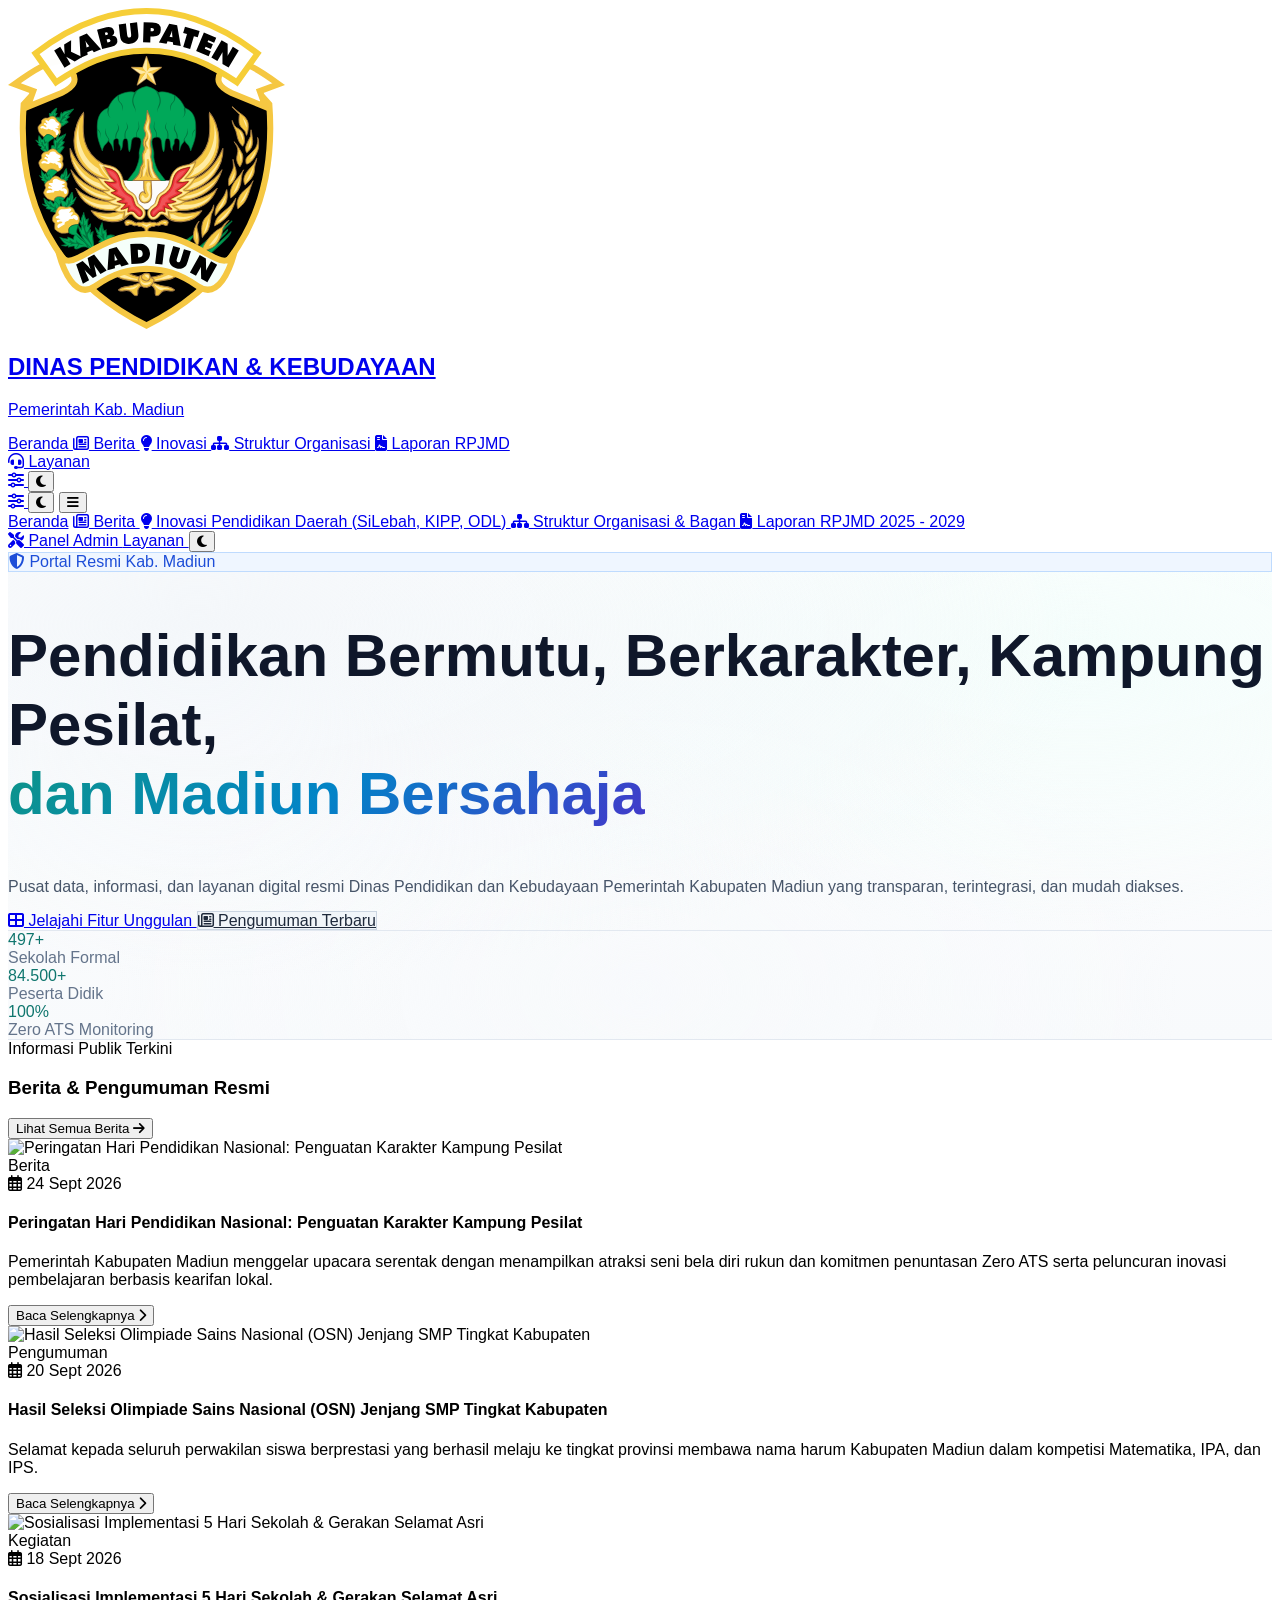
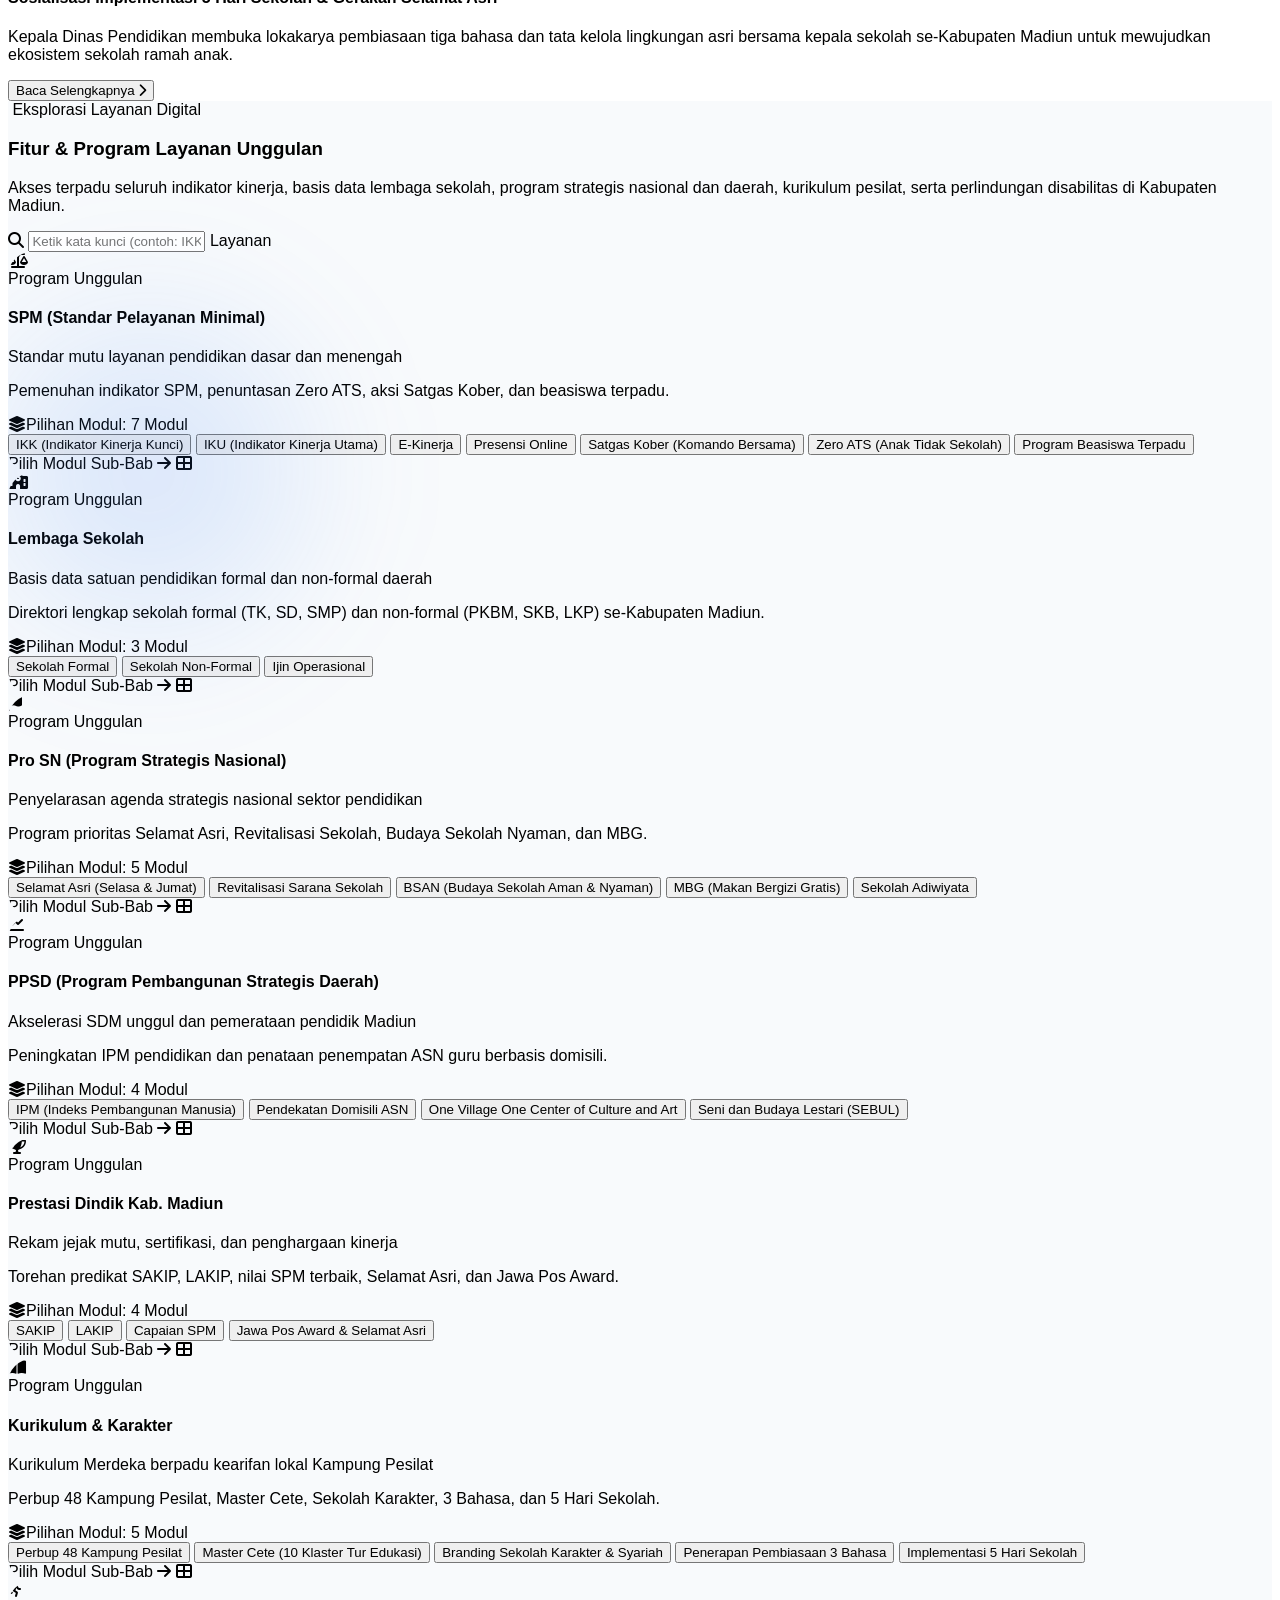
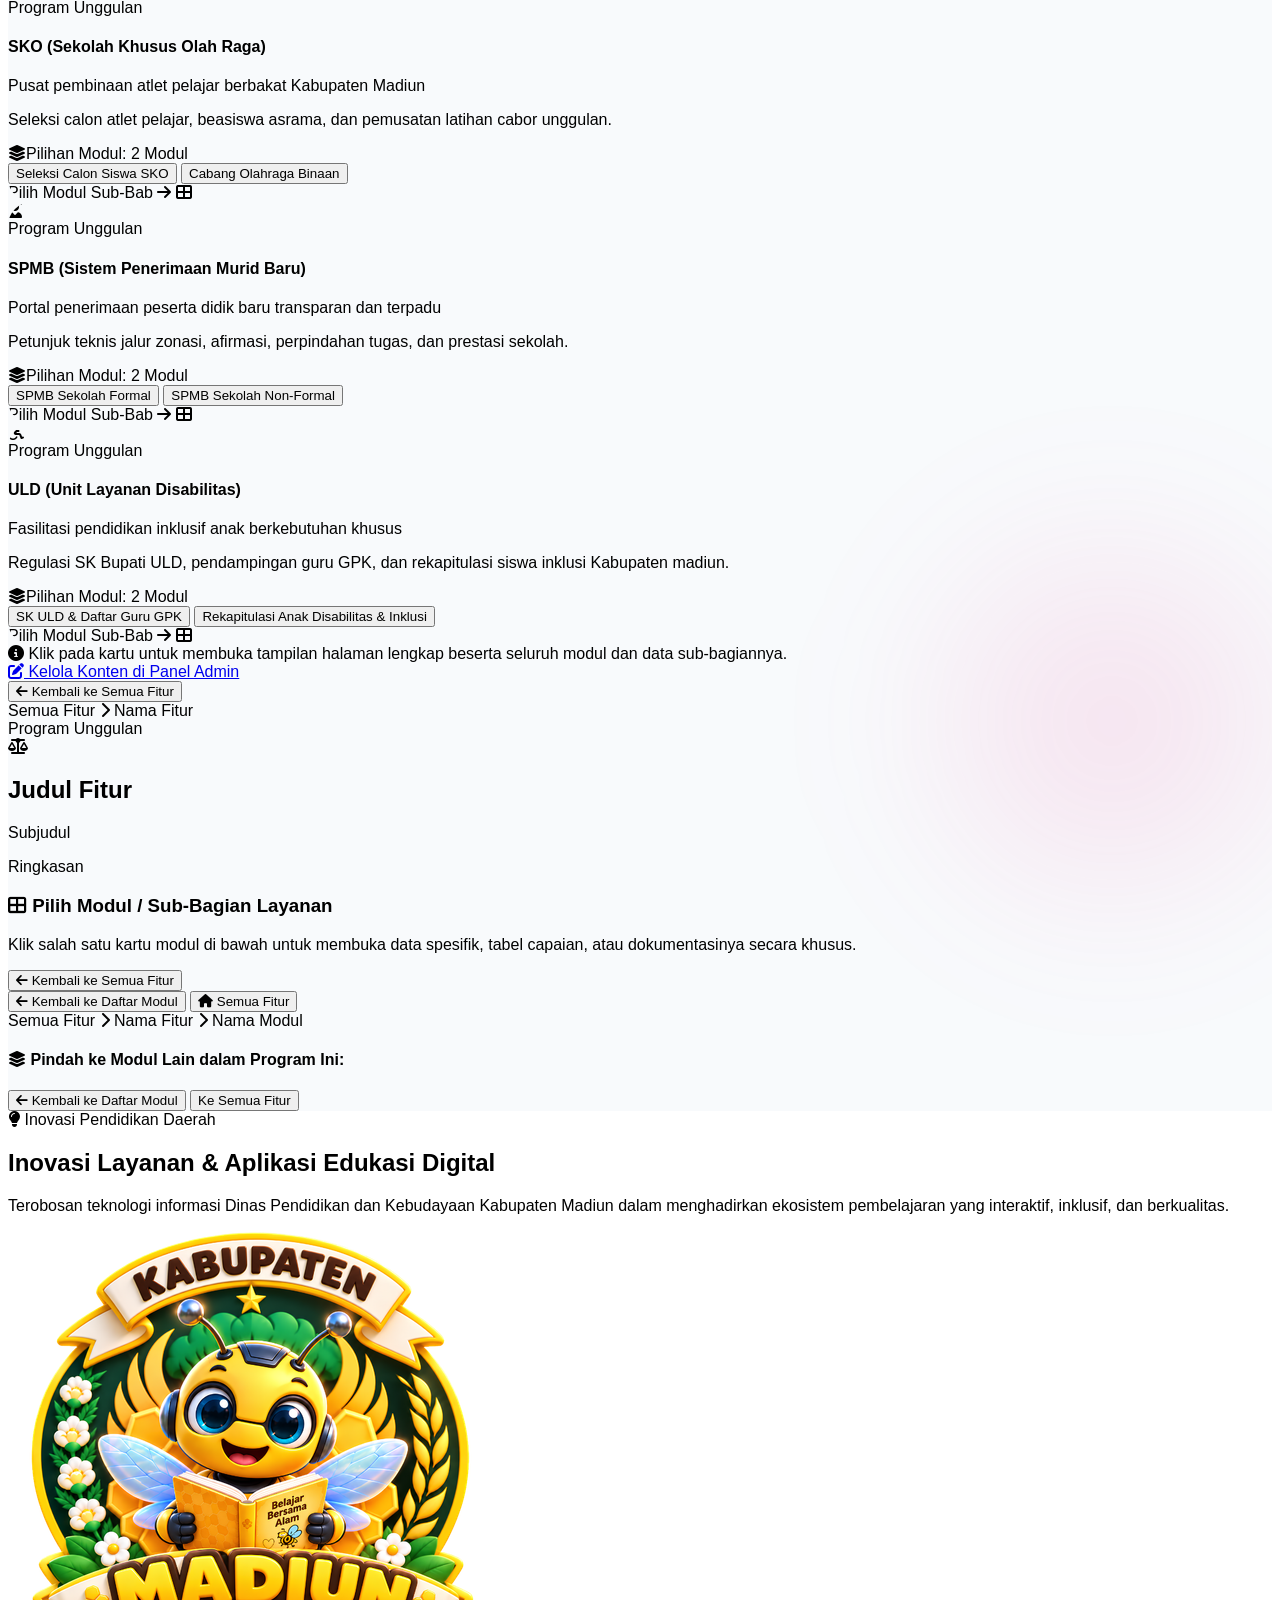
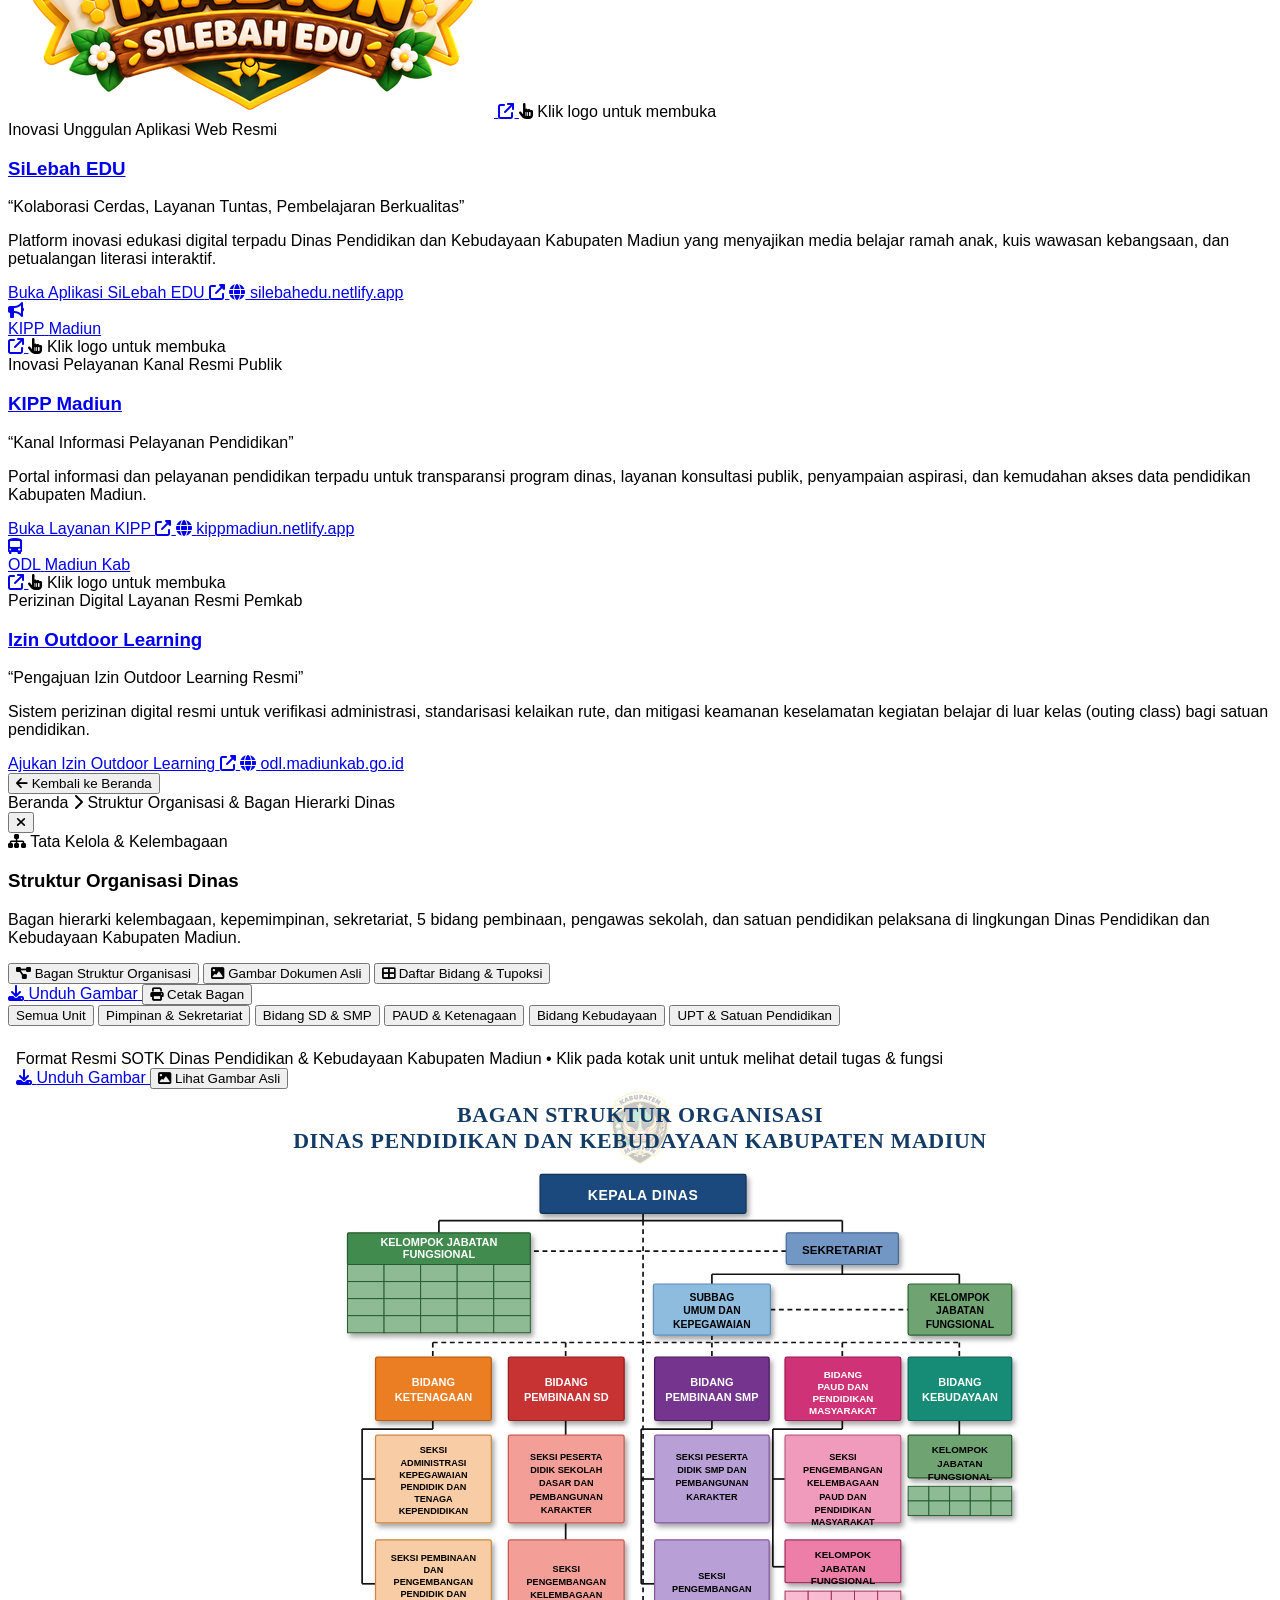
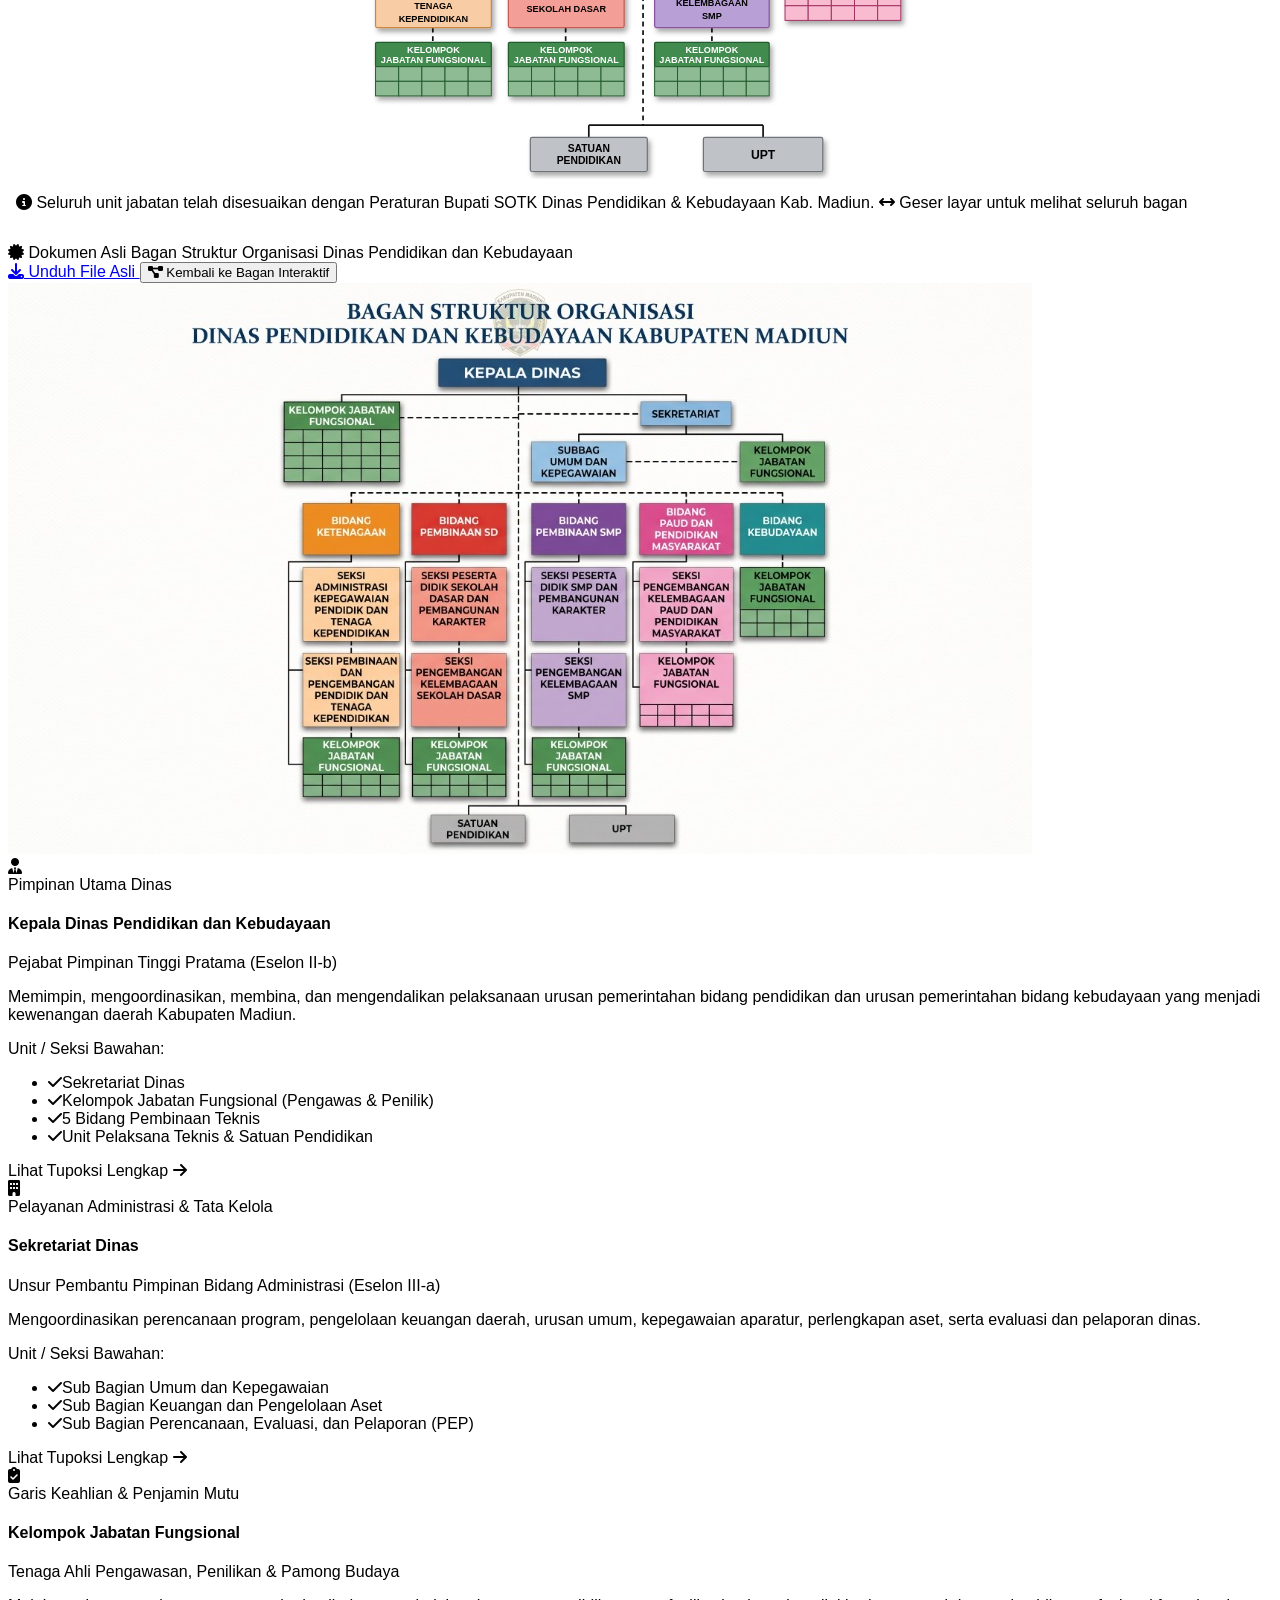
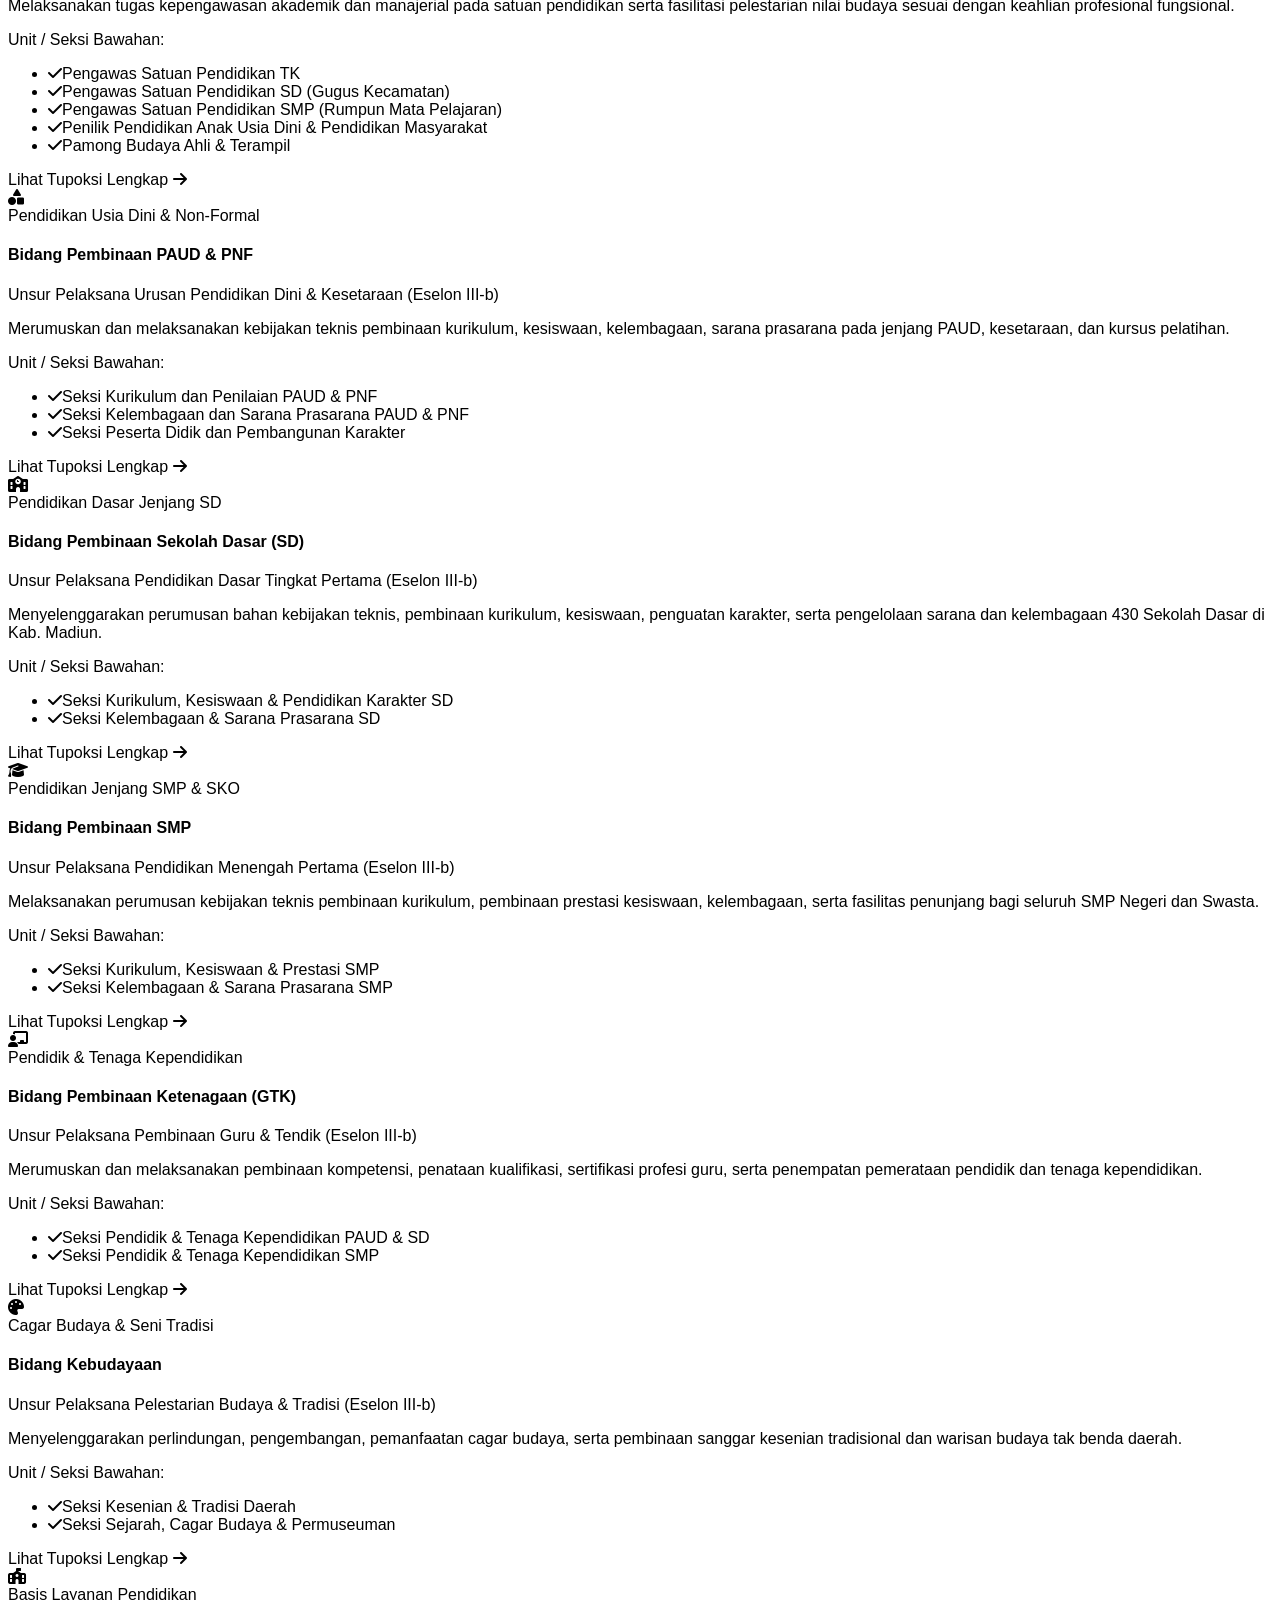
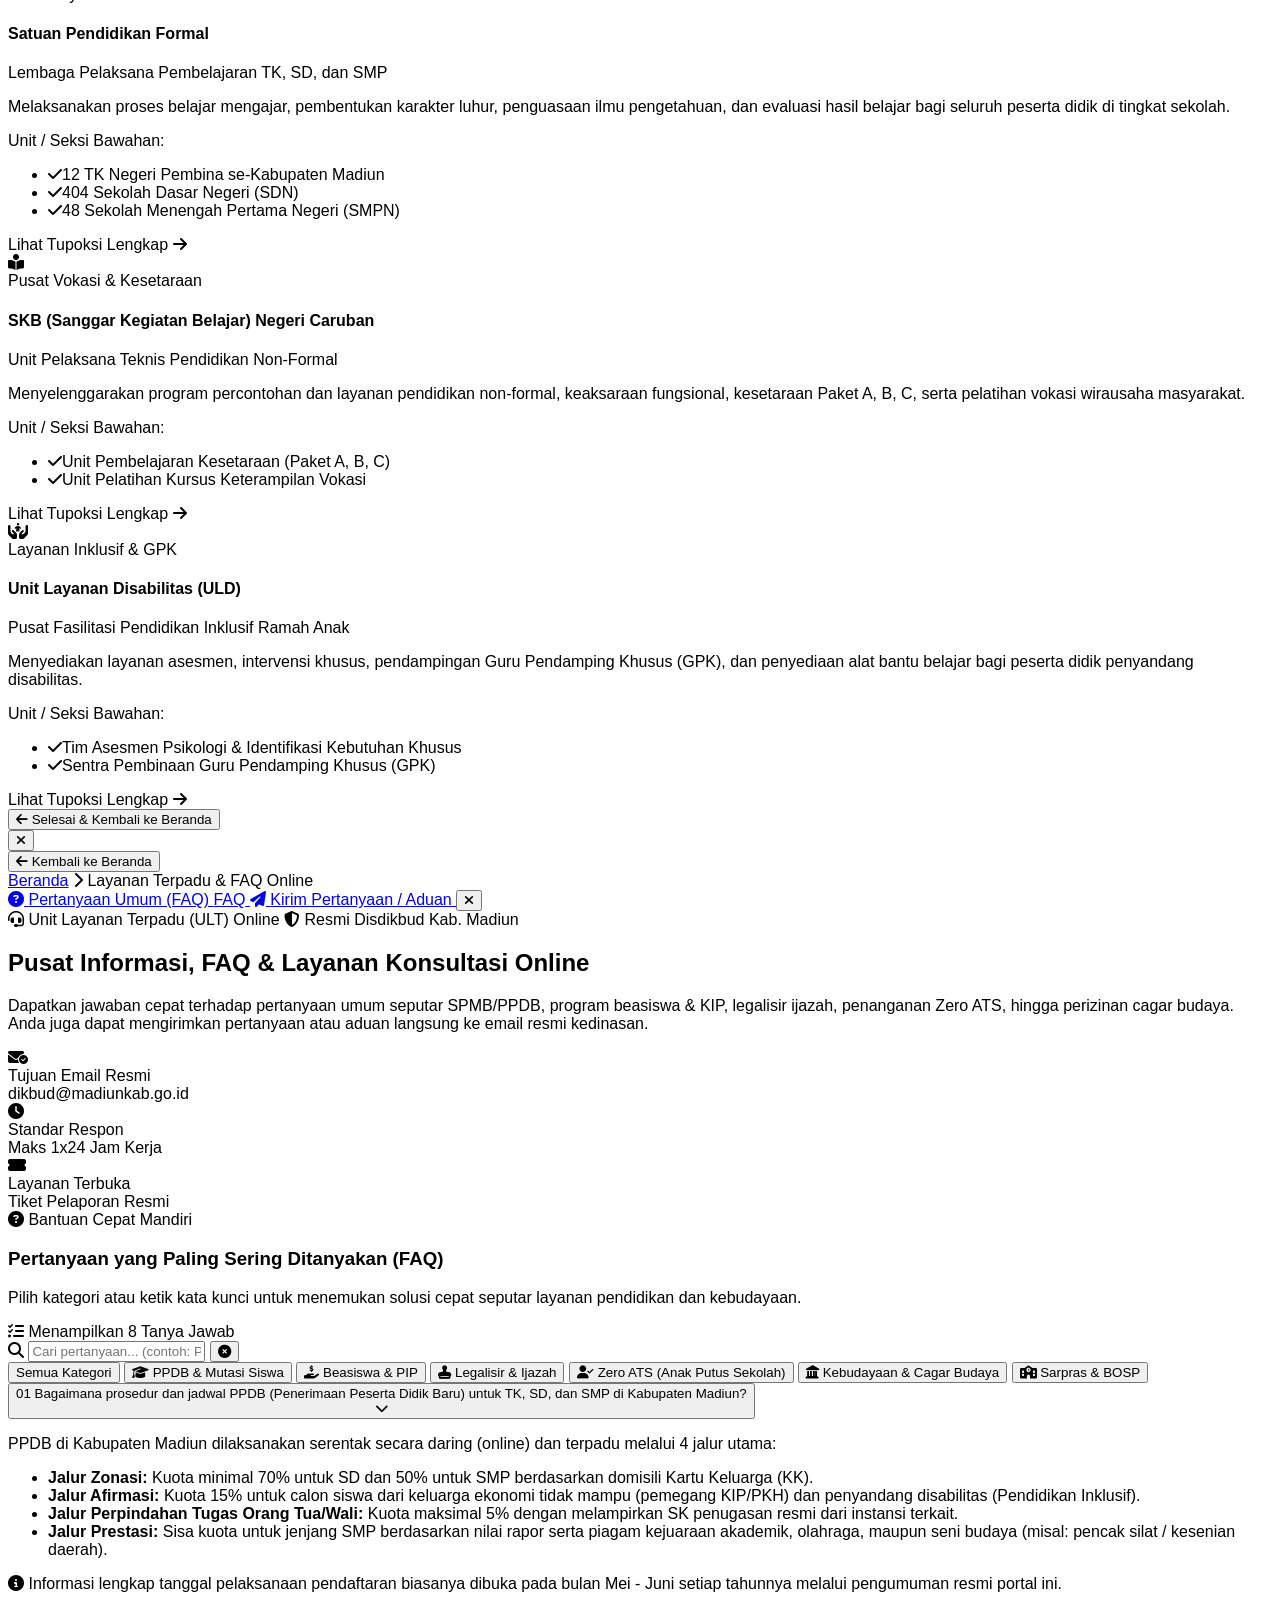
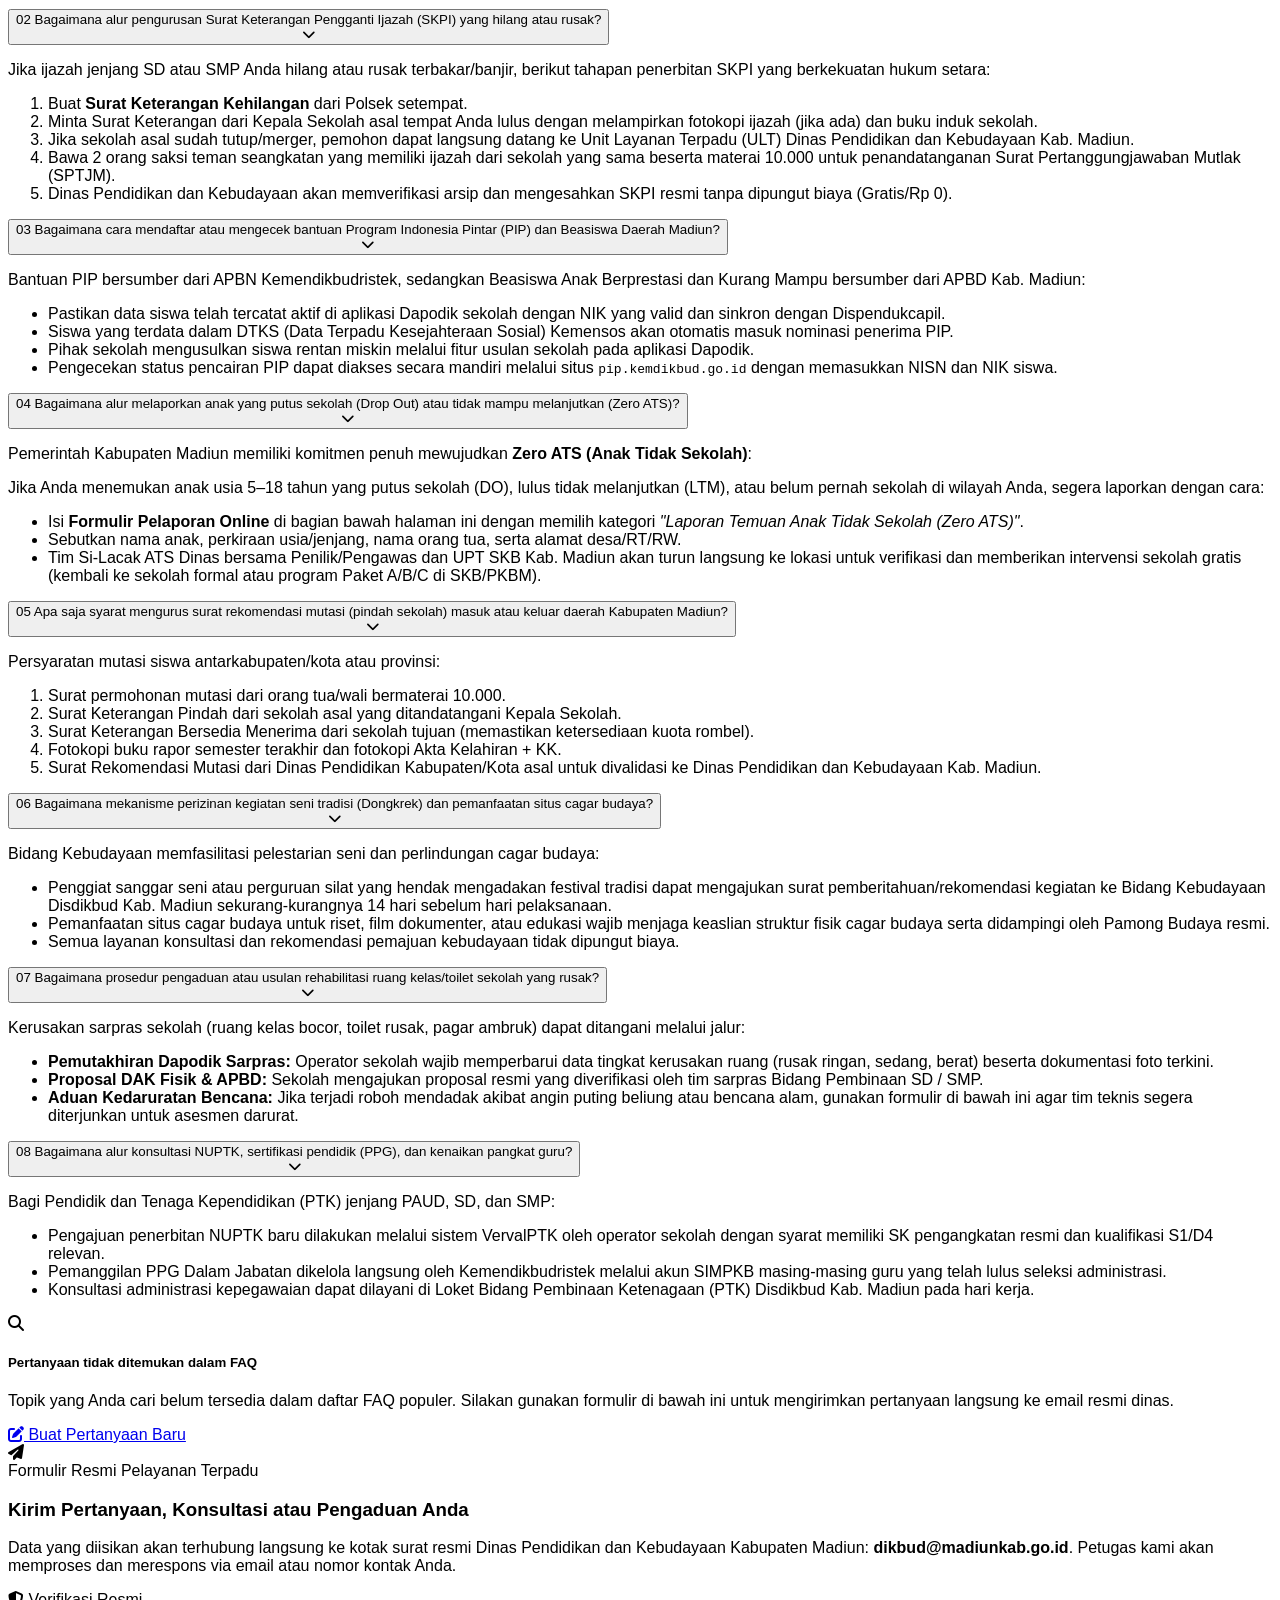
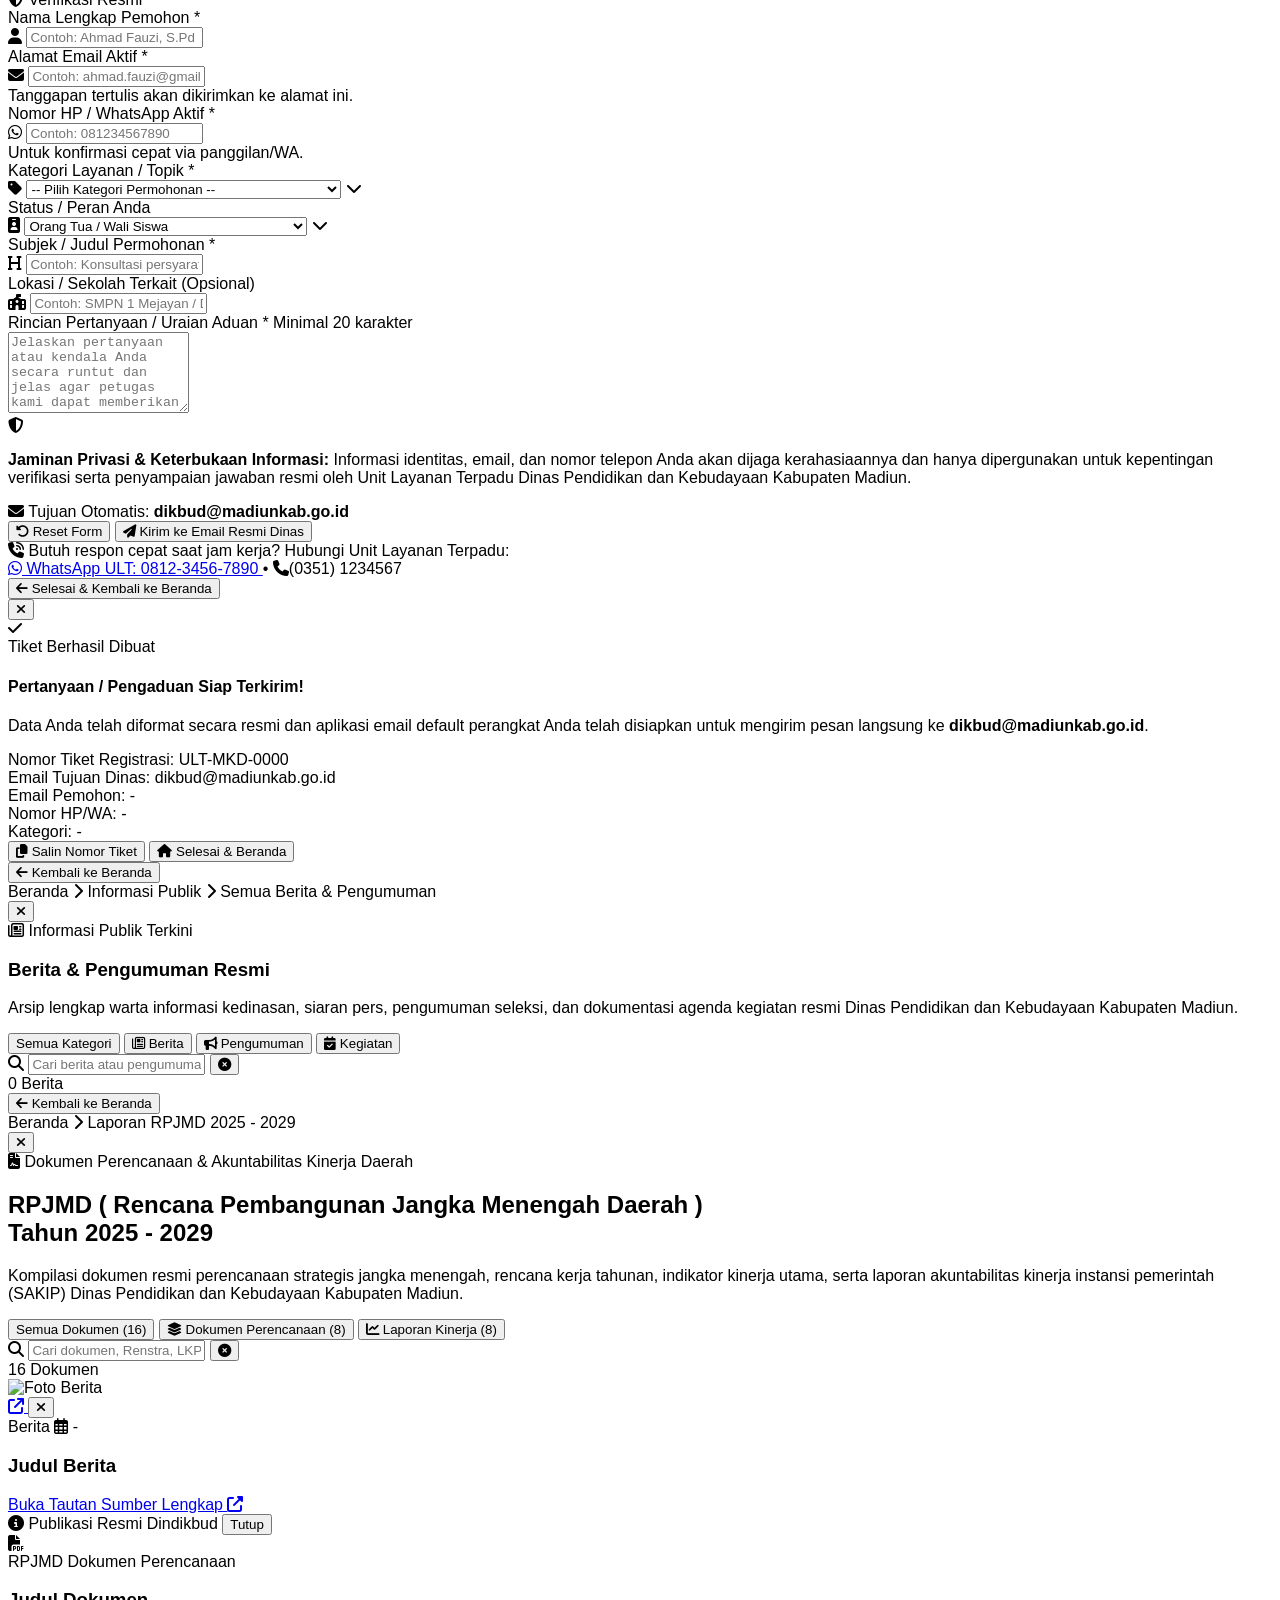
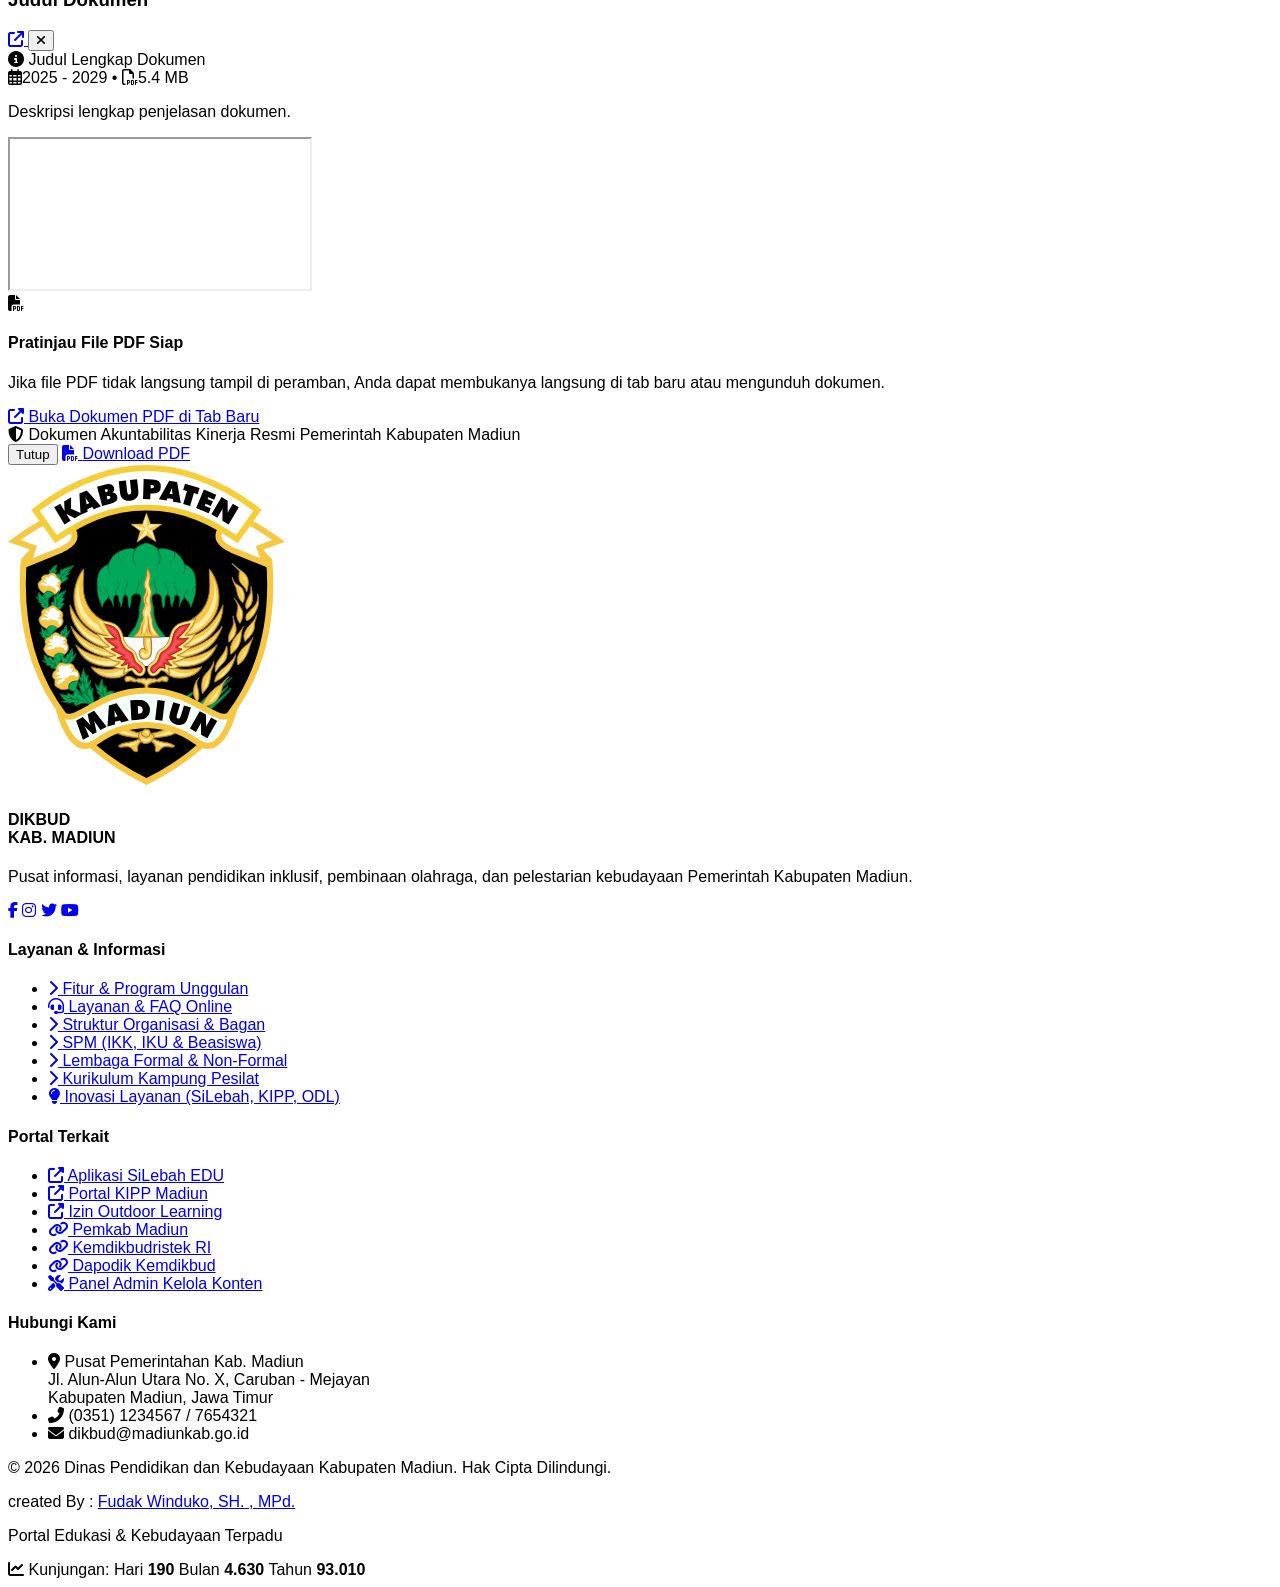
==== index.html @ a152d98e "first commit" ====
<!DOCTYPE html>
<html lang="id">
<head>
    <meta charset="UTF-8">
    <meta name="viewport" content="width=device-width, initial-scale=1.0, maximum-scale=5.0, viewport-fit=cover">
        <!-- Security Headers & Content Security Policy (Fase 3 Medium) -->
    <meta http-equiv="X-Content-Type-Options" content="nosniff">
    <meta name="referrer" content="strict-origin-when-cross-origin">
    <meta http-equiv="Permissions-Policy" content="camera=(), microphone=(), geolocation=(self)">
    <meta http-equiv="Content-Security-Policy" content="default-src 'self'; script-src 'self' 'unsafe-inline' https://cdn.tailwindcss.com; style-src 'self' 'unsafe-inline' https://fonts.googleapis.com https://cdnjs.cloudflare.com; font-src 'self' https://fonts.gstatic.com https://cdnjs.cloudflare.com data:; img-src 'self' data: blob: https: https://*.tile.openstreetmap.org; connect-src 'self' https://script.google.com https://script.googleusercontent.com https://dapo.kemendikdasmen.go.id; frame-src 'self' https://anyflip.com https://www.google.com https://maps.google.com; object-src 'none'; base-uri 'self'; form-action 'self';">
    <title>Dinas Pendidikan dan Kebudayaan Kab. Madiun</title>
    <!-- Tailwind CSS CDN -->
    <script src="https://cdn.tailwindcss.com"></script>
    <script>
        tailwind.config = {
            darkMode: 'class'
        };
        // Deteksi dan terapkan tema instan tanpa flicker
        (function() {
            try {
                const saved = localStorage.getItem('portalTheme');
                if (saved === 'dark') {
                    document.documentElement.classList.add('dark');
                } else {
                    document.documentElement.classList.remove('dark');
                }
            } catch(e) {}
        })();
    </script>
    <!-- Google Fonts: Plus Jakarta Sans & Inter -->
    <link href="https://fonts.googleapis.com/css2?family=Plus+Jakarta+Sans:wght@300;400;500;600;700;800&family=Inter:wght@300;400;500;600;700&display=swap" rel="stylesheet">
    <!-- FontAwesome 6 for Icons -->
    <link rel="stylesheet" href="https://cdnjs.cloudflare.com/ajax/libs/font-awesome/6.4.0/css/all.min.css">
    <!-- Custom CSS (Tema Warna-Warni, Efek Hover Silau & Animasi Background) -->
    <link rel="stylesheet" href="style.css?v=2026.10.03.v2">
</head>
<body class="bg-slate-50 text-slate-800 antialiased selection:bg-teal-500 selection:text-white">

    <!-- Header / Navbar -->
    <nav class="bg-blue-950/95 text-white shadow-lg fixed w-full z-50 top-0 transition-all duration-300 backdrop-blur-md border-b border-blue-800/40" id="navbar">
        <div class="max-w-7xl mx-auto px-3 sm:px-5 lg:px-6">
            <div class="flex justify-between items-center h-16 lg:h-18">
                <!-- Logo & Brand Name (Fluid di Layar HP Kecil s.d Laptop) -->
                <a href="#" onclick="window.closeOrgSection();" class="flex items-center space-x-2 sm:space-x-3 shrink-0 group">
                    <div class="h-9 w-9 min-[380px]:h-10 min-[380px]:w-10 sm:h-11 sm:w-11 rounded-xl bg-white/10 p-1 backdrop-blur-xs border border-white/20 shadow-md flex items-center justify-center group-hover:scale-105 transition duration-300 shrink-0">
                        <img src="logo-kabupaten-madiun.svg" alt="Logo Kabupaten Madiun" class="w-full h-full object-contain filter drop-shadow-sm">
                    </div>
                    <div class="leading-tight">
                        <h1 class="text-[11px] min-[380px]:text-xs sm:text-sm lg:text-[14px] font-black tracking-tight text-white group-hover:text-teal-300 transition">
                            DINAS PENDIDIKAN & KEBUDAYAAN
                        </h1>
                        <p class="text-[9px] min-[380px]:text-[10px] sm:text-[11px] text-blue-200/90 font-medium tracking-wider uppercase mt-0.5 sm:mt-1">
                            Pemerintah Kab. Madiun
                        </p>
                    </div>
                </a>

                <!-- Desktop Menu (Dibuat Rapi, Kompak & Elegan) -->
                <div class="hidden lg:flex items-center gap-1 xl:gap-2 text-[12px] xl:text-[13px] font-semibold text-slate-200">
                    <a href="#" onclick="window.closeOrgSection('beranda');" class="px-2.5 py-1.5 rounded-lg hover:bg-white/10 hover:text-white transition whitespace-nowrap">
                        Beranda
                    </a>
                    <a href="#berita" onclick="window.closeOrgSection('berita');" class="px-2.5 py-1.5 rounded-lg hover:bg-white/10 hover:text-white transition flex items-center gap-1.5 whitespace-nowrap">
                        <i class="far fa-newspaper text-teal-400 text-[11px]"></i> Berita
                    </a>
                    <a href="#inovasi" onclick="window.closeOrgSection('inovasi');" class="px-2.5 py-1.5 rounded-lg hover:bg-white/10 hover:text-white transition flex items-center gap-1.5 whitespace-nowrap">
                        <i class="fas fa-lightbulb text-amber-400 text-[11px]"></i> Inovasi
                    </a>
                    <a href="#struktur-organisasi" onclick="window.openOrgSection(event)" class="px-2.5 py-1.5 rounded-lg bg-teal-500/10 hover:bg-teal-500/20 text-teal-300 hover:text-teal-200 transition flex items-center gap-1.5 whitespace-nowrap border border-teal-500/30">
                        <i class="fas fa-sitemap text-teal-400 text-[11px]"></i> Struktur Organisasi
                    </a>
                    <a href="#rpjmd" onclick="window.openRpjmdSection(event)" class="px-2.5 py-1.5 rounded-lg bg-cyan-500/10 hover:bg-cyan-500/20 text-cyan-300 hover:text-cyan-200 transition flex items-center gap-1.5 whitespace-nowrap border border-cyan-500/30">
                        <i class="fas fa-file-contract text-cyan-400 text-[11px]"></i> Laporan RPJMD
                    </a>

                    <div class="h-4 w-px bg-blue-800/80 mx-1"></div>

                    <a href="#layanan-terpadu" onclick="window.openLayananTerpadu(event);" class="px-3.5 py-1.5 rounded-xl bg-gradient-to-r from-teal-600 to-teal-500 hover:from-teal-500 hover:to-teal-400 text-white text-[11px] xl:text-xs font-bold transition shadow-sm shadow-teal-950/30 flex items-center gap-1.5 whitespace-nowrap cursor-pointer">
                        <i class="fas fa-headset text-[10px]"></i> Layanan
                    </a>

                    <!-- Tombol Utilitas Icon Ringkas: Panel Admin & Ganti Mode Tampilan Berdampingan -->
                    <div class="flex items-center gap-1.5 shrink-0">
                        <a href="admin.html" 
                            class="w-8 h-8 xl:w-9 xl:h-9 rounded-xl bg-slate-800/90 hover:bg-slate-700 text-teal-300 hover:text-white transition border border-slate-700/80 flex items-center justify-center shadow-sm group shrink-0" 
                            title="Akses Panel Admin" aria-label="Akses Panel Admin">
                            <span class="text-xs sm:text-sm transform group-hover:rotate-45 group-hover:scale-110 transition duration-200">
                                <i class="fas fa-sliders-h"></i>
                            </span>
                        </a>

                        <button type="button" id="btn-theme-toggle" onclick="window.togglePortalTheme()" 
                            class="w-8 h-8 xl:w-9 xl:h-9 rounded-xl bg-slate-800/90 hover:bg-slate-700 text-amber-300 hover:text-white transition border border-slate-700/80 flex items-center justify-center shadow-sm cursor-pointer group shrink-0" 
                            title="Ganti Mode Terang / Gelap" aria-label="Ganti Mode Terang atau Gelap">
                            <span id="theme-toggle-icon" class="text-xs sm:text-sm transform group-hover:scale-110 transition duration-200">
                                <i class="fas fa-moon"></i>
                            </span>
                        </button>
                    </div>
                </div>

                <!-- Mobile Menu Button (Responsif di Layar HP Kecil / Oppo F9) -->
                <div class="lg:hidden flex items-center space-x-1.5 shrink-0">
                    <a href="admin.html" class="p-2 text-teal-300 hover:text-white rounded-lg bg-slate-800/80 border border-slate-700 flex items-center justify-center cursor-pointer shrink-0" title="Akses Panel Admin" aria-label="Akses Panel Admin">
                        <i class="fas fa-sliders-h text-xs"></i>
                    </a>
                    <button type="button" onclick="window.togglePortalTheme()" class="p-2 text-amber-300 hover:text-white rounded-lg bg-slate-800/80 border border-slate-700 flex items-center justify-center cursor-pointer shrink-0" title="Ganti Mode Terang/Gelap" aria-label="Ganti Mode">
                        <i id="theme-toggle-icon-mobile" class="fas fa-moon text-xs"></i>
                    </button>
                    <button id="mobile-menu-btn" class="text-white hover:text-teal-300 focus:outline-hidden p-2 rounded-lg hover:bg-white/10 shrink-0" aria-label="Buka Menu">
                        <i class="fas fa-bars text-xl"></i>
                    </button>
                </div>
            </div>
        </div>

        <!-- Mobile Menu (Hidden by default, Scrollable on Small Screens) -->
        <div id="mobile-menu" class="hidden lg:hidden bg-blue-950/98 backdrop-blur-md pb-5 px-4 space-y-1.5 border-t border-blue-800/50 max-h-[calc(100vh-4.5rem)] overflow-y-auto">
            <a href="#" onclick="window.closeOrgSection('beranda'); toggleMobileMenu();" class="block hover:bg-blue-800/60 px-3 py-2 rounded-xl font-medium text-xs text-white">Beranda</a>
            <a href="#berita" onclick="window.closeOrgSection('berita'); toggleMobileMenu();" class="block hover:bg-blue-800/60 px-3 py-2 rounded-xl font-medium text-xs text-teal-300 flex items-center gap-2">
                <i class="far fa-newspaper text-teal-400 text-xs"></i> Berita
            </a>
            <a href="#inovasi" onclick="window.closeOrgSection('inovasi'); toggleMobileMenu();" class="block hover:bg-blue-800/60 px-3 py-2 rounded-xl font-medium text-xs text-amber-300 flex items-center gap-2">
                <i class="fas fa-lightbulb text-amber-400 text-xs"></i> Inovasi Pendidikan Daerah (SiLebah, KIPP, ODL)
            </a>
            <a href="#struktur-organisasi" onclick="window.openOrgSection(event); toggleMobileMenu();" class="block bg-teal-900/40 text-teal-300 px-3 py-2 rounded-xl font-semibold text-xs flex items-center gap-2 border border-teal-500/30">
                <i class="fas fa-sitemap text-teal-400 text-xs"></i> Struktur Organisasi &amp; Bagan
            </a>
            <a href="#rpjmd" onclick="window.openRpjmdSection(event); toggleMobileMenu();" class="block bg-cyan-900/40 text-cyan-300 px-3 py-2 rounded-xl font-semibold text-xs flex items-center gap-2 border border-cyan-500/30">
                <i class="fas fa-file-contract text-cyan-400 text-xs"></i> Laporan RPJMD 2025 - 2029
            </a>
            <div class="pt-2 border-t border-blue-800/40 flex gap-2">
                <a href="admin.html" class="flex-1 bg-slate-800 text-slate-200 px-3 py-2 rounded-xl font-medium text-xs text-center border border-slate-700">
                    <i class="fas fa-tools mr-1 text-teal-400"></i> Panel Admin
                </a>
                <a href="#layanan-terpadu" onclick="window.openLayananTerpadu(event); toggleMobileMenu();" class="flex-1 bg-teal-600 hover:bg-teal-500 text-white px-3 py-2 rounded-xl font-bold text-xs text-center shadow cursor-pointer">
                    Layanan
                </a>
                <button type="button" onclick="window.togglePortalTheme();" class="px-3.5 py-2 bg-slate-800 hover:bg-slate-700 text-amber-300 border border-slate-700 rounded-xl font-bold text-xs flex items-center justify-center cursor-pointer" title="Ubah Mode Terang/Gelap" aria-label="Ubah Mode Terang/Gelap">
                    <span id="theme-toggle-icon-drawer"><i class="fas fa-moon"></i></span>
                </button>
            </div>
        </div>
    </nav>

    <!-- Hero Section -->
    <section class="hero-pattern pt-28 pb-20 sm:pt-32 sm:pb-24 text-center px-4 relative overflow-hidden" id="beranda">
        <div class="relative z-10 max-w-5xl mx-auto">
            <div class="hero-badge inline-flex items-center gap-2 text-xs sm:text-sm font-semibold px-4 py-1.5 rounded-full uppercase tracking-wider backdrop-blur-md mb-6 shadow-sm">
                <i class="fas fa-shield-alt text-teal-600 dark:text-teal-400"></i> Portal Resmi Kab. Madiun
            </div>
            <h2 class="hero-title-text text-3xl sm:text-5xl lg:text-6xl font-black mb-6 leading-tight tracking-tight">
                Pendidikan Bermutu, Berkarakter, Kampung Pesilat, <br class="hidden md:block">
                <span class="hero-title-gradient">
                    dan Madiun Bersahaja
                </span>
            </h2>
            <p class="hero-description-text text-base sm:text-lg mb-10 max-w-3xl mx-auto leading-relaxed font-normal">
                Pusat data, informasi, dan layanan digital resmi Dinas Pendidikan dan Kebudayaan Pemerintah Kabupaten Madiun yang transparan, terintegrasi, dan mudah diakses.
            </p>
            <div class="flex flex-col sm:flex-row justify-center items-center gap-4">
                <a href="#fitur-unggulan" class="w-full sm:w-auto bg-gradient-to-r from-teal-600 to-teal-500 hover:from-teal-500 hover:to-teal-400 text-white font-bold px-8 py-4 rounded-xl shadow-xl shadow-teal-900/20 transition transform hover:-translate-y-0.5 flex items-center justify-center gap-2">
                    <i class="fas fa-th-large"></i> Jelajahi Fitur Unggulan
                </a>
                <a href="#berita" class="hero-btn-secondary w-full sm:w-auto font-bold px-8 py-4 rounded-xl backdrop-blur-md transition flex items-center justify-center gap-2">
                    <i class="far fa-newspaper text-teal-600 dark:text-teal-400"></i> Pengumuman Terbaru
                </a>
            </div>

            <!-- Quick Counter Bar -->
            <div class="hero-counter-border mt-14 pt-8 grid grid-cols-3 gap-3 sm:gap-6 max-w-3xl mx-auto text-center">
                <div class="p-2 sm:p-3">
                    <div class="hero-counter-val text-2xl sm:text-3xl font-black">497+</div>
                    <div class="hero-counter-lbl text-xs mt-1 uppercase font-semibold">Sekolah Formal</div>
                </div>
                <div class="p-2 sm:p-3">
                    <div class="hero-counter-val text-2xl sm:text-3xl font-black">84.500+</div>
                    <div class="hero-counter-lbl text-xs mt-1 uppercase font-semibold">Peserta Didik</div>
                </div>
                <div class="p-2 sm:p-3">
                    <div class="hero-counter-val text-2xl sm:text-3xl font-black">100%</div>
                    <div class="hero-counter-lbl text-xs mt-1 uppercase font-semibold">Zero ATS Monitoring</div>
                </div>
            </div>
        </div>
    </section>

    <!-- SECTION INFORMASI PUBLIK, BERITA & PENGUMUMAN RESMI (SEBELUM FITUR UNGGULAN) -->
    <section class="py-20 bg-white dark:bg-slate-900 border-b border-slate-100 dark:border-slate-800 relative z-10" id="berita">
        <div class="max-w-7xl mx-auto px-4 sm:px-6 lg:px-8">
            <div class="flex flex-col md:flex-row justify-between items-end mb-12">
                <div>
                    <span class="text-xs font-bold text-teal-600 dark:text-teal-400 uppercase tracking-wider block mb-1">Informasi Publik Terkini</span>
                    <h3 class="text-3xl font-black text-slate-900 dark:text-white">Berita &amp; Pengumuman Resmi</h3>
                    <div class="w-20 h-1 bg-teal-600 mt-3 rounded-full"></div>
                </div>
                <button type="button" onclick="window.openAllNewsSection(event)" class="text-blue-700 dark:text-teal-400 font-bold hover:text-blue-800 dark:hover:text-teal-300 transition mt-4 md:mt-0 text-sm flex items-center gap-1.5 cursor-pointer">
                    Lihat Semua Berita <i class="fas fa-arrow-right text-xs"></i>
                </button>
            </div>

            <div id="news-grid-container" class="grid grid-cols-1 md:grid-cols-3 gap-8">
                <!-- Berita & Pengumuman akan dirender dinamis dari script.js / data.js / Panel Admin -->
                <div class="col-span-full py-10 text-center text-slate-400">
                    <i class="fas fa-circle-notch fa-spin text-2xl mb-2 text-teal-600"></i>
                    <p class="text-xs font-semibold">Memuat Berita &amp; Pengumuman Terkini...</p>
                </div>
            </div>
        </div>
    </section>

    <!-- SECTION FITUR LENGKAP DENGAN ANIMASI BACKGROUND & HOVER SILAU (BEBAS KOTAK-KOTAK) -->
    <section class="features-section-animated py-24 px-4 sm:px-6 lg:px-8 relative" id="fitur-unggulan">
        <div class="max-w-7xl mx-auto relative z-10">

            <!-- TAMPILAN 1: GRID FITUR UTAMA -->
            <div id="view-main-features" class="view-transition-fade">
                <!-- Header Bagian Fitur -->
                <div class="text-center mb-14">
                    <div class="inline-flex items-center gap-2 px-3.5 py-1 rounded-full bg-blue-100 text-blue-800 text-xs font-bold uppercase tracking-wider mb-3">
                        <i class="fas fa-sparkles text-blue-600"></i> Eksplorasi Layanan Digital
                    </div>
                    <h3 class="text-3xl sm:text-4xl font-black text-slate-900 tracking-tight">
                        Fitur & Program Layanan Unggulan
                    </h3>
                    <div class="w-24 h-1.5 bg-gradient-to-r from-blue-600 via-teal-500 to-amber-500 mx-auto mt-4 rounded-full"></div>
                    <p class="text-slate-600 mt-4 max-w-2xl mx-auto text-sm sm:text-base leading-relaxed">
                        Akses terpadu seluruh indikator kinerja, basis data lembaga sekolah, program strategis nasional dan daerah, kurikulum pesilat, serta perlindungan disabilitas di Kabupaten Madiun.
                    </p>

                    <!-- Search & Quick Navigation -->
                    <div class="mt-8 max-w-xl mx-auto relative">
                        <div class="relative">
                            <i class="fas fa-search absolute left-4 top-4 text-slate-400 text-sm"></i>
                            <input type="text" id="search-features" placeholder="Ketik kata kunci (contoh: IKK, Beasiswa, MBG, SKO, SPMB)..." 
                                class="w-full pl-11 pr-28 py-3.5 text-sm rounded-2xl border border-slate-300/80 bg-white/95 backdrop-blur shadow-sm focus:outline-none focus:ring-2 focus:ring-teal-500 focus:border-teal-500 transition">
                            <span class="absolute right-3.5 top-3 px-2 py-1 bg-slate-100 text-[11px] font-bold text-slate-500 rounded-lg hidden sm:block">
                                Layanan
                            </span>
                        </div>
                    </div>
                </div>

                <!-- Grid Kartu Berwarna-Warni (Dirender dinamis oleh script.js) -->
                <div id="features-grid" class="grid grid-cols-1 md:grid-cols-2 lg:grid-cols-3 gap-7 items-stretch">
                    <!-- Kartu-kartu akan dirender dinamis dari data.js -->
                    <div class="col-span-full py-16 text-center text-slate-400">
                        <i class="fas fa-circle-notch fa-spin text-3xl mb-3 text-teal-600"></i>
                        <p class="text-sm font-semibold">Memuat fitur terpadu...</p>
                    </div>
                </div>

                <!-- Footer Section Info & Shortcut Admin -->
                <div class="mt-14 pt-8 border-t border-slate-200/80 flex flex-col sm:flex-row items-center justify-between text-xs text-slate-500 gap-4">
                    <div class="flex items-center gap-2">
                        <i class="fas fa-info-circle text-teal-600 text-sm"></i>
                        <span>Klik pada kartu untuk membuka tampilan halaman lengkap beserta seluruh modul dan data sub-bagiannya.</span>
                    </div>
                    <a href="admin.html" class="inline-flex items-center gap-1.5 px-3.5 py-1.5 rounded-lg bg-white border border-slate-300 text-slate-700 font-semibold hover:bg-slate-100 hover:text-slate-900 transition shadow-sm">
                        <i class="fas fa-edit text-blue-600"></i> Kelola Konten di Panel Admin
                    </a>
                </div>
            </div>

            <!-- TAMPILAN 2: DAFTAR KARTU SUB-BAB DARI FITUR TERPILIH (LEVEL 2) -->
            <div id="view-sub-features-list" class="hidden view-transition-fade">
                <!-- Navigasi Kembali & Breadcrumb -->
                <div class="mb-6 flex flex-wrap items-center justify-between gap-4">
                    <button type="button" onclick="window.showMainFeatures()" class="inline-flex items-center gap-2 px-5 py-2.5 rounded-xl bg-white text-slate-800 hover:bg-slate-900 hover:text-white font-bold text-xs sm:text-sm shadow-sm border border-slate-200 transition group cursor-pointer">
                        <i class="fas fa-arrow-left text-xs transform group-hover:-translate-x-1.5 transition duration-200"></i>
                        <span>Kembali ke Semua Fitur</span>
                    </button>
                    <div class="flex items-center gap-2 text-xs font-semibold text-slate-500 bg-white/90 backdrop-blur px-3.5 py-1.5 rounded-xl border border-slate-200 shadow-sm">
                        <span class="hover:text-blue-600 cursor-pointer" onclick="window.showMainFeatures()">Semua Fitur</span>
                        <i class="fas fa-chevron-right text-[10px] text-slate-400"></i>
                        <span id="breadcrumb-sublist-name" class="text-blue-900 font-bold">Nama Fitur</span>
                    </div>
                </div>

                <!-- Hero Banner Fitur Terpilih -->
                <div id="sublist-hero-banner" class="p-7 sm:p-9 rounded-3xl text-white shadow-xl relative overflow-hidden mb-10 transition-all duration-300">
                    <div class="relative z-10 max-w-4xl">
                        <span id="sublist-hero-badge" class="inline-block text-xs font-extrabold uppercase tracking-wider px-3.5 py-1 rounded-full bg-white/20 text-white mb-3 backdrop-blur-sm">
                            Program Unggulan
                        </span>
                        <div class="flex items-start gap-4 sm:gap-5 mt-1">
                            <div id="sublist-hero-icon" class="w-14 h-14 sm:w-16 sm:h-16 rounded-2xl bg-white/20 backdrop-blur-md border border-white/20 flex items-center justify-center text-white text-2xl sm:text-3xl flex-shrink-0 shadow">
                                <i class="fas fa-balance-scale"></i>
                            </div>
                            <div>
                                <h2 id="sublist-hero-title" class="text-2xl sm:text-4xl font-black tracking-tight leading-tight">
                                    Judul Fitur
                                </h2>
                                <p id="sublist-hero-subtitle" class="text-xs sm:text-sm text-white/90 font-medium mt-1">
                                    Subjudul
                                </p>
                                <p id="sublist-hero-summary" class="text-xs sm:text-sm text-white/80 mt-3 leading-relaxed max-w-3xl">
                                    Ringkasan
                                </p>
                            </div>
                        </div>
                    </div>
                    <div class="absolute -right-12 -bottom-12 w-64 h-64 bg-white/10 rounded-full blur-2xl pointer-events-none"></div>
                </div>

                <!-- Header Daftar Kartu Sub-Bab -->
                <div class="mb-8">
                    <h3 class="text-2xl font-black text-slate-900 dark:text-white flex items-center gap-2.5">
                        <i class="fas fa-th-large text-teal-600 dark:text-teal-400"></i>
                        <span>Pilih Modul / Sub-Bagian Layanan</span>
                    </h3>
                    <p class="text-xs sm:text-sm text-slate-500 dark:text-slate-400 mt-1">
                        Klik salah satu kartu modul di bawah untuk membuka data spesifik, tabel capaian, atau dokumentasinya secara khusus.
                    </p>
                </div>

                <!-- Grid Kartu-Kartu Pilihan Sub-Bab (Dirender Dinamis) -->
                <div id="sub-modules-grid" class="grid grid-cols-1 md:grid-cols-2 lg:grid-cols-3 gap-6 items-stretch">
                    <!-- Kartu-kartu sub-bab dirender oleh script.js -->
                </div>

                <!-- Tombol Bawah -->
                <div class="mt-14 text-center pt-8 border-t border-slate-200 dark:border-slate-800">
                    <button type="button" onclick="window.showMainFeatures()" class="inline-flex items-center gap-2 px-7 py-3.5 rounded-2xl bg-slate-900 hover:bg-blue-900 text-white font-bold text-xs uppercase tracking-wider transition shadow-lg cursor-pointer">
                        <i class="fas fa-arrow-left"></i> Kembali ke Semua Fitur
                    </button>
                </div>
            </div>

            <!-- TAMPILAN 3: TAMPILAN KHUSUS SUB-BAB YANG DIKLIK (LEVEL 3) -->
            <div id="view-single-sub-detail" class="hidden view-transition-fade">
                <!-- Navigasi Kembali & Breadcrumb Level 3 -->
                <div class="mb-6 flex flex-wrap items-center justify-between gap-4">
                    <div class="flex items-center gap-2">
                        <button type="button" id="btn-back-to-sublist" onclick="window.backToSubList()" class="inline-flex items-center gap-2 px-4 py-2.5 rounded-xl bg-white text-slate-800 hover:bg-slate-900 hover:text-white font-bold text-xs sm:text-sm shadow-sm border border-slate-200 transition group cursor-pointer">
                            <i class="fas fa-arrow-left text-xs transform group-hover:-translate-x-1.5 transition duration-200"></i>
                            <span id="btn-back-to-sublist-text">Kembali ke Daftar Modul</span>
                        </button>
                        <button type="button" onclick="window.showMainFeatures()" class="hidden sm:inline-flex items-center gap-1.5 px-3.5 py-2.5 rounded-xl bg-slate-100 hover:bg-slate-200 text-slate-600 font-semibold text-xs transition cursor-pointer">
                            <i class="fas fa-home text-xs"></i> Semua Fitur
                        </button>
                    </div>
                    <div class="flex items-center gap-1.5 text-xs font-semibold text-slate-500 bg-white/90 backdrop-blur px-3.5 py-1.5 rounded-xl border border-slate-200 shadow-sm flex-wrap">
                        <span class="hover:text-blue-600 cursor-pointer" onclick="window.showMainFeatures()">Semua Fitur</span>
                        <i class="fas fa-chevron-right text-[10px] text-slate-400"></i>
                        <span id="breadcrumb-detail-feature" class="hover:text-blue-600 cursor-pointer" onclick="window.backToSubList()">Nama Fitur</span>
                        <i class="fas fa-chevron-right text-[10px] text-slate-400"></i>
                        <span id="breadcrumb-detail-sub" class="text-blue-900 font-bold">Nama Modul</span>
                    </div>
                </div>

                <!-- Kontainer Kartu Spesifik Sub-Bab -->
                <div id="single-sub-container" class="sub-module-card bg-white dark:bg-slate-900/95 rounded-3xl border border-slate-200/90 dark:border-blue-500/30 shadow-lg p-6 sm:p-10 mb-10">
                    <!-- Diisi dinamis oleh script.js -->
                </div>

                <!-- Navigasi Modul Lainnya dalam Program Ini -->
                <div class="bg-white/90 dark:bg-slate-900/90 backdrop-blur rounded-2xl border border-slate-200 dark:border-blue-500/30 p-6 shadow-sm mb-10">
                    <h4 class="text-xs font-bold uppercase tracking-wider text-slate-500 mb-3 flex items-center gap-2">
                        <i class="fas fa-layer-group text-teal-600"></i>
                        <span>Pindah ke Modul Lain dalam Program Ini:</span>
                    </h4>
                    <div id="sibling-modules-nav" class="flex flex-wrap gap-2">
                        <!-- Pill switcher untuk berpindah modul lain -->
                    </div>
                </div>

                <!-- Tombol Bawah -->
                <div class="text-center pt-4 flex flex-wrap justify-center gap-3">
                    <button type="button" onclick="window.backToSubList()" class="inline-flex items-center gap-2 px-6 py-3 rounded-xl bg-slate-800 hover:bg-slate-900 text-white font-bold text-xs uppercase tracking-wider transition shadow cursor-pointer">
                        <i class="fas fa-arrow-left"></i> Kembali ke Daftar Modul
                    </button>
                    <button type="button" onclick="window.showMainFeatures()" class="inline-flex items-center gap-2 px-6 py-3 rounded-xl bg-slate-100 hover:bg-slate-200 text-slate-700 font-bold text-xs uppercase tracking-wider transition cursor-pointer">
                        Ke Semua Fitur
                    </button>
                </div>
            </div>

        </div>
    </section>

    <!-- ========================================================
         BAGIAN INOVASI DAERAH & PENDIDIKAN (BERDIRI SENDIRI)
         ======================================================== -->
    <section class="py-12 sm:py-16 bg-gradient-to-b from-slate-50 via-white to-slate-50 dark:from-slate-900/90 dark:via-slate-900 dark:to-slate-950 border-t border-b border-slate-200/80 dark:border-slate-800/80 relative overflow-hidden" id="inovasi">
        <!-- Ambient Background Glow Effects -->
        <div class="absolute -top-32 -left-32 w-72 h-72 bg-orange-500/10 dark:bg-orange-500/15 rounded-full blur-3xl pointer-events-none"></div>
        <div class="absolute -bottom-32 -right-32 w-72 h-72 bg-amber-500/10 dark:bg-amber-500/15 rounded-full blur-3xl pointer-events-none"></div>

        <div class="max-w-7xl mx-auto px-4 sm:px-6 lg:px-8 relative z-10">
            <!-- Header Section Inovasi -->
            <div class="text-center max-w-2xl mx-auto mb-8 sm:mb-10">
                <div class="inline-flex items-center gap-1.5 px-3.5 py-1 rounded-full bg-orange-100 dark:bg-orange-950/60 border border-orange-200 dark:border-orange-800/80 text-orange-700 dark:text-orange-300 text-[11px] font-black uppercase tracking-wider mb-2.5 shadow-2xs">
                    <i class="fas fa-lightbulb text-amber-500 animate-pulse"></i> Inovasi Pendidikan Daerah
                </div>
                <h2 class="text-xl sm:text-3xl font-black text-slate-900 dark:text-white tracking-tight leading-tight">
                    Inovasi Layanan & Aplikasi Edukasi Digital
                </h2>
                <p class="text-xs text-slate-600 dark:text-slate-300 mt-2 max-w-xl mx-auto leading-relaxed">
                    Terobosan teknologi informasi Dinas Pendidikan dan Kebudayaan Kabupaten Madiun dalam menghadirkan ekosistem pembelajaran yang interaktif, inklusif, dan berkualitas.
                </p>
            </div>

            <!-- Grid 3 Kartu Inovasi Persegi Ramping (Compact Square Cards) -->
            <div class="grid grid-cols-1 md:grid-cols-3 gap-4 sm:gap-5 lg:gap-6 max-w-5xl mx-auto items-stretch">

                <!-- KARTU 1: SILEBAH EDU -->
                <div class="bg-white dark:bg-slate-900/95 rounded-2xl sm:rounded-3xl border border-orange-200/90 dark:border-orange-900/50 p-4 sm:p-5 shadow-md shadow-orange-500/5 hover:shadow-xl hover:shadow-orange-500/10 hover:-translate-y-1 transition-all duration-300 relative group overflow-hidden flex flex-col justify-between">
                    <!-- Top Gradient Line -->
                    <div class="absolute top-0 left-0 right-0 h-1 bg-gradient-to-r from-amber-400 via-orange-500 to-rose-500"></div>

                    <div>
                        <!-- Logo SiLebah EDU (Persegi Kompak) -->
                        <div class="flex flex-col items-center mb-3">
                            <a href="https://silebahedu.netlify.app/" target="_blank" rel="noopener noreferrer" 
                                class="relative block w-20 h-20 sm:w-22 sm:h-22 rounded-2xl bg-gradient-to-br from-amber-50 to-orange-100/80 dark:from-slate-800 dark:to-orange-950/40 p-2 sm:p-2.5 border-2 border-orange-200 dark:border-orange-800/80 shadow-sm hover:shadow-md hover:scale-105 active:scale-95 transition-all duration-300 group/logo cursor-pointer"
                                title="Buka Aplikasi SiLebah EDU (https://silebahedu.netlify.app/)">
                                <img src="logo-silebah-edu.png" 
                                    alt="Logo SiLebah EDU" 
                                    class="w-full h-full object-contain filter drop-shadow group-hover/logo:rotate-3 transition duration-300"
                                    onerror="this.onerror=null; this.src='https://i.ibb.co.com/wFVCPCsz/DESAIN-APLIKASI-SILEBAH-EDU.png';">
                                <span class="absolute -bottom-1.5 -right-1.5 w-6 h-6 rounded-full bg-gradient-to-r from-orange-500 to-amber-500 text-white flex items-center justify-center text-[9px] shadow-sm border-2 border-white dark:border-slate-900 group-hover/logo:scale-110 transition">
                                    <i class="fas fa-arrow-up-right-from-square"></i>
                                </span>
                            </a>
                            <span class="text-[10px] font-bold text-orange-600 dark:text-orange-400 mt-1.5 flex items-center gap-1">
                                <i class="fas fa-hand-pointer text-[9px] animate-bounce"></i> Klik logo untuk membuka
                            </span>
                        </div>

                        <!-- Info SiLebah EDU -->
                        <div class="text-center">
                            <div class="flex flex-wrap items-center justify-center gap-1 mb-1.5">
                                <span class="px-2 py-0.5 rounded-full text-[9px] font-black uppercase tracking-wider bg-orange-100 dark:bg-orange-950/60 text-orange-800 dark:text-orange-200 border border-orange-300 dark:border-orange-800">
                                    Inovasi Unggulan
                                </span>
                                <span class="px-2 py-0.5 rounded-full text-[9px] font-bold bg-amber-50 dark:bg-amber-950/50 text-amber-700 dark:text-amber-300 border border-amber-200 dark:border-amber-800">
                                    Aplikasi Web Resmi
                                </span>
                            </div>

                            <h3 class="text-base sm:text-lg font-black text-slate-900 dark:text-white leading-tight mb-0.5">
                                <a href="https://silebahedu.netlify.app/" target="_blank" rel="noopener noreferrer" class="hover:text-orange-600 dark:hover:text-orange-400 transition">
                                    SiLebah EDU
                                </a>
                            </h3>
                            <p class="text-[11px] font-extrabold text-orange-600 dark:text-orange-400 italic mb-2">
                                “Kolaborasi Cerdas, Layanan Tuntas, Pembelajaran Berkualitas”
                            </p>
                            <p class="text-[11px] sm:text-xs text-slate-600 dark:text-slate-300 leading-relaxed mb-4 line-clamp-3">
                                Platform inovasi edukasi digital terpadu Dinas Pendidikan dan Kebudayaan Kabupaten Madiun yang menyajikan media belajar ramah anak, kuis wawasan kebangsaan, dan petualangan literasi interaktif.
                            </p>
                        </div>
                    </div>

                    <!-- Tombol Akses -->
                    <div class="pt-3 border-t border-slate-100 dark:border-slate-800/80 flex flex-col gap-1.5">
                        <a href="https://silebahedu.netlify.app/" target="_blank" rel="noopener noreferrer" 
                            class="w-full inline-flex items-center justify-center gap-1.5 px-3 py-2 rounded-xl bg-gradient-to-r from-orange-600 via-orange-500 to-amber-500 hover:from-orange-500 hover:to-amber-400 text-white font-bold text-xs shadow-xs hover:shadow-md transition duration-200 cursor-pointer">
                            <span>Buka Aplikasi SiLebah EDU</span>
                            <i class="fas fa-external-link-alt text-[10px]"></i>
                        </a>
                        <a href="https://silebahedu.netlify.app/" target="_blank" rel="noopener noreferrer" 
                            class="w-full inline-flex items-center justify-center gap-1 px-2.5 py-1 rounded-lg bg-slate-100 hover:bg-slate-200 dark:bg-slate-800 dark:hover:bg-slate-700 text-slate-600 dark:text-slate-300 font-mono text-[10px] font-semibold transition cursor-pointer">
                            <i class="fas fa-globe text-slate-400 text-[10px]"></i>
                            <span>silebahedu.netlify.app</span>
                        </a>
                    </div>
                </div>

                <!-- KARTU 2: KIPP KANAL INFORMASI PELAYANAN PENDIDIKAN -->
                <div class="bg-white dark:bg-slate-900/95 rounded-2xl sm:rounded-3xl border border-blue-200/90 dark:border-blue-900/50 p-4 sm:p-5 shadow-md shadow-blue-500/5 hover:shadow-xl hover:shadow-blue-500/10 hover:-translate-y-1 transition-all duration-300 relative group overflow-hidden flex flex-col justify-between">
                    <!-- Top Gradient Line -->
                    <div class="absolute top-0 left-0 right-0 h-1 bg-gradient-to-r from-cyan-400 via-blue-600 to-indigo-600"></div>

                    <div>
                        <!-- Logo / Icon KIPP (Persegi Kompak) -->
                        <div class="flex flex-col items-center mb-3">
                            <a href="https://kippmadiun.netlify.app/" target="_blank" rel="noopener noreferrer" 
                                class="relative block w-20 h-20 sm:w-22 sm:h-22 rounded-2xl bg-gradient-to-br from-sky-50 to-blue-100/80 dark:from-slate-800 dark:to-blue-950/40 p-2 sm:p-2.5 border-2 border-blue-200 dark:border-blue-800/80 shadow-sm hover:shadow-md hover:scale-105 active:scale-95 transition-all duration-300 group/logo cursor-pointer"
                                title="Buka Portal KIPP (https://kippmadiun.netlify.app/)">
                                <div class="w-full h-full rounded-xl bg-white dark:bg-slate-900 flex flex-col items-center justify-center p-1.5 shadow-2xs border border-blue-100 dark:border-blue-900">
                                    <div class="w-8 h-8 rounded-lg bg-gradient-to-tr from-blue-600 to-cyan-500 text-white flex items-center justify-center text-sm shadow-xs mb-0.5 group-hover/logo:scale-110 transition duration-300">
                                        <i class="fas fa-bullhorn"></i>
                                    </div>
                                    <span class="text-[10px] font-black text-blue-950 dark:text-blue-200 tracking-wider leading-none">KIPP</span>
                                    <span class="text-[7.5px] font-bold text-slate-400 dark:text-slate-400 uppercase tracking-widest leading-none mt-0.5">Madiun</span>
                                </div>
                                <span class="absolute -bottom-1.5 -right-1.5 w-6 h-6 rounded-full bg-gradient-to-r from-blue-600 to-cyan-500 text-white flex items-center justify-center text-[9px] shadow-sm border-2 border-white dark:border-slate-900 group-hover/logo:scale-110 transition">
                                    <i class="fas fa-arrow-up-right-from-square"></i>
                                </span>
                            </a>
                            <span class="text-[10px] font-bold text-blue-600 dark:text-blue-400 mt-1.5 flex items-center gap-1">
                                <i class="fas fa-hand-pointer text-[9px] animate-bounce"></i> Klik logo untuk membuka
                            </span>
                        </div>

                        <!-- Info KIPP -->
                        <div class="text-center">
                            <div class="flex flex-wrap items-center justify-center gap-1 mb-1.5">
                                <span class="px-2 py-0.5 rounded-full text-[9px] font-black uppercase tracking-wider bg-blue-100 dark:bg-blue-950/60 text-blue-800 dark:text-blue-200 border border-blue-300 dark:border-blue-800">
                                    Inovasi Pelayanan
                                </span>
                                <span class="px-2 py-0.5 rounded-full text-[9px] font-bold bg-sky-50 dark:bg-sky-950/50 text-sky-700 dark:text-sky-300 border border-sky-200 dark:border-sky-800">
                                    Kanal Resmi Publik
                                </span>
                            </div>

                            <h3 class="text-base sm:text-lg font-black text-slate-900 dark:text-white leading-tight mb-0.5">
                                <a href="https://kippmadiun.netlify.app/" target="_blank" rel="noopener noreferrer" class="hover:text-blue-600 dark:hover:text-blue-400 transition">
                                    KIPP Madiun
                                </a>
                            </h3>
                            <p class="text-[11px] font-extrabold text-blue-600 dark:text-blue-400 italic mb-2">
                                “Kanal Informasi Pelayanan Pendidikan”
                            </p>
                            <p class="text-[11px] sm:text-xs text-slate-600 dark:text-slate-300 leading-relaxed mb-4 line-clamp-3">
                                Portal informasi dan pelayanan pendidikan terpadu untuk transparansi program dinas, layanan konsultasi publik, penyampaian aspirasi, dan kemudahan akses data pendidikan Kabupaten Madiun.
                            </p>
                        </div>
                    </div>

                    <!-- Tombol Akses -->
                    <div class="pt-3 border-t border-slate-100 dark:border-slate-800/80 flex flex-col gap-1.5">
                        <a href="https://kippmadiun.netlify.app/" target="_blank" rel="noopener noreferrer" 
                            class="w-full inline-flex items-center justify-center gap-1.5 px-3 py-2 rounded-xl bg-gradient-to-r from-blue-600 via-blue-500 to-cyan-500 hover:from-blue-500 hover:to-cyan-400 text-white font-bold text-xs shadow-xs hover:shadow-md transition duration-200 cursor-pointer">
                            <span>Buka Layanan KIPP</span>
                            <i class="fas fa-external-link-alt text-[10px]"></i>
                        </a>
                        <a href="https://kippmadiun.netlify.app/" target="_blank" rel="noopener noreferrer" 
                            class="w-full inline-flex items-center justify-center gap-1 px-2.5 py-1 rounded-lg bg-slate-100 hover:bg-slate-200 dark:bg-slate-800 dark:hover:bg-slate-700 text-slate-600 dark:text-slate-300 font-mono text-[10px] font-semibold transition cursor-pointer">
                            <i class="fas fa-globe text-slate-400 text-[10px]"></i>
                            <span>kippmadiun.netlify.app</span>
                        </a>
                    </div>
                </div>

                <!-- KARTU 3: PENGAJUAN IZIN OUTDOOR LEARNING -->
                <div class="bg-white dark:bg-slate-900/95 rounded-2xl sm:rounded-3xl border border-emerald-200/90 dark:border-emerald-900/50 p-4 sm:p-5 shadow-md shadow-emerald-500/5 hover:shadow-xl hover:shadow-emerald-500/10 hover:-translate-y-1 transition-all duration-300 relative group overflow-hidden flex flex-col justify-between">
                    <!-- Top Gradient Line -->
                    <div class="absolute top-0 left-0 right-0 h-1 bg-gradient-to-r from-emerald-400 via-teal-500 to-green-600"></div>

                    <div>
                        <!-- Logo / Icon ODL (Persegi Kompak) -->
                        <div class="flex flex-col items-center mb-3">
                            <a href="https://odl.madiunkab.go.id/" target="_blank" rel="noopener noreferrer" 
                                class="relative block w-20 h-20 sm:w-22 sm:h-22 rounded-2xl bg-gradient-to-br from-emerald-50 to-teal-100/80 dark:from-slate-800 dark:to-teal-950/40 p-2 sm:p-2.5 border-2 border-emerald-200 dark:border-emerald-800/80 shadow-sm hover:shadow-md hover:scale-105 active:scale-95 transition-all duration-300 group/logo cursor-pointer"
                                title="Buka Layanan Pengajuan Izin Outdoor Learning (https://odl.madiunkab.go.id/)">
                                <div class="w-full h-full rounded-xl bg-white dark:bg-slate-900 flex flex-col items-center justify-center p-1.5 shadow-2xs border border-emerald-100 dark:border-emerald-900">
                                    <div class="w-8 h-8 rounded-lg bg-gradient-to-tr from-emerald-600 to-teal-500 text-white flex items-center justify-center text-sm shadow-xs mb-0.5 group-hover/logo:scale-110 transition duration-300">
                                        <i class="fas fa-bus-alt"></i>
                                    </div>
                                    <span class="text-[10px] font-black text-emerald-950 dark:text-emerald-200 tracking-wider leading-none">ODL</span>
                                    <span class="text-[7.5px] font-bold text-slate-400 dark:text-slate-400 uppercase tracking-widest leading-none mt-0.5">Madiun Kab</span>
                                </div>
                                <span class="absolute -bottom-1.5 -right-1.5 w-6 h-6 rounded-full bg-gradient-to-r from-emerald-600 to-teal-500 text-white flex items-center justify-center text-[9px] shadow-sm border-2 border-white dark:border-slate-900 group-hover/logo:scale-110 transition">
                                    <i class="fas fa-arrow-up-right-from-square"></i>
                                </span>
                            </a>
                            <span class="text-[10px] font-bold text-emerald-600 dark:text-emerald-400 mt-1.5 flex items-center gap-1">
                                <i class="fas fa-hand-pointer text-[9px] animate-bounce"></i> Klik logo untuk membuka
                            </span>
                        </div>

                        <!-- Info ODL -->
                        <div class="text-center">
                            <div class="flex flex-wrap items-center justify-center gap-1 mb-1.5">
                                <span class="px-2 py-0.5 rounded-full text-[9px] font-black uppercase tracking-wider bg-emerald-100 dark:bg-emerald-950/60 text-emerald-800 dark:text-emerald-200 border border-emerald-300 dark:border-emerald-800">
                                    Perizinan Digital
                                </span>
                                <span class="px-2 py-0.5 rounded-full text-[9px] font-bold bg-teal-50 dark:bg-teal-950/50 text-teal-700 dark:text-teal-300 border border-teal-200 dark:border-teal-800">
                                    Layanan Resmi Pemkab
                                </span>
                            </div>

                            <h3 class="text-base sm:text-lg font-black text-slate-900 dark:text-white leading-tight mb-0.5">
                                <a href="https://odl.madiunkab.go.id/" target="_blank" rel="noopener noreferrer" class="hover:text-emerald-600 dark:hover:text-emerald-400 transition">
                                    Izin Outdoor Learning
                                </a>
                            </h3>
                            <p class="text-[11px] font-extrabold text-emerald-600 dark:text-emerald-400 italic mb-2">
                                “Pengajuan Izin Outdoor Learning Resmi”
                            </p>
                            <p class="text-[11px] sm:text-xs text-slate-600 dark:text-slate-300 leading-relaxed mb-4 line-clamp-3">
                                Sistem perizinan digital resmi untuk verifikasi administrasi, standarisasi kelaikan rute, dan mitigasi keamanan keselamatan kegiatan belajar di luar kelas (outing class) bagi satuan pendidikan.
                            </p>
                        </div>
                    </div>

                    <!-- Tombol Akses -->
                    <div class="pt-3 border-t border-slate-100 dark:border-slate-800/80 flex flex-col gap-1.5">
                        <a href="https://odl.madiunkab.go.id/" target="_blank" rel="noopener noreferrer" 
                            class="w-full inline-flex items-center justify-center gap-1.5 px-3 py-2 rounded-xl bg-gradient-to-r from-emerald-600 via-emerald-500 to-teal-500 hover:from-emerald-500 hover:to-teal-400 text-white font-bold text-xs shadow-xs hover:shadow-md transition duration-200 cursor-pointer">
                            <span>Ajukan Izin Outdoor Learning</span>
                            <i class="fas fa-external-link-alt text-[10px]"></i>
                        </a>
                        <a href="https://odl.madiunkab.go.id/" target="_blank" rel="noopener noreferrer" 
                            class="w-full inline-flex items-center justify-center gap-1 px-2.5 py-1 rounded-lg bg-slate-100 hover:bg-slate-200 dark:bg-slate-800 dark:hover:bg-slate-700 text-slate-600 dark:text-slate-300 font-mono text-[10px] font-semibold transition cursor-pointer">
                            <i class="fas fa-globe text-slate-400 text-[10px]"></i>
                            <span>odl.madiunkab.go.id</span>
                        </a>
                    </div>
                </div>

            </div>
        </div>
    </section>

    <!-- ========================================================
         STRUKTUR ORGANISASI & BAGAN HIERARKI
         (Tampilan khusus, dibuka dari header, tidak muncul di dasbor utama)
         ======================================================== -->
    <section class="hidden pt-28 pb-20 bg-slate-50 relative view-transition-fade min-h-screen" id="struktur-organisasi">
        <div class="max-w-7xl mx-auto px-4 sm:px-6 lg:px-8">
            <!-- Navigasi Bar Kembali ke Beranda -->
            <div class="mb-8 flex flex-wrap items-center justify-between gap-4 border-b border-slate-200/80 pb-5 no-print">
                <button type="button" onclick="window.closeOrgSection('beranda')" class="inline-flex items-center gap-2 px-4 py-2.5 rounded-xl bg-slate-900 hover:bg-blue-900 text-white font-bold text-xs sm:text-sm shadow-md transition group cursor-pointer">
                    <i class="fas fa-arrow-left text-xs transform group-hover:-translate-x-1 transition duration-200"></i>
                    <span>Kembali ke Beranda</span>
                </button>
                <div class="flex items-center gap-2 text-xs font-semibold text-slate-500 bg-white px-3.5 py-2 rounded-xl border border-slate-200 shadow-sm">
                    <span class="hover:text-blue-600 cursor-pointer" onclick="window.closeOrgSection('beranda')">Beranda</span>
                    <i class="fas fa-chevron-right text-[10px] text-slate-400"></i>
                    <span class="text-blue-900 font-bold">Struktur Organisasi & Bagan Hierarki Dinas</span>
                </div>
                <button type="button" onclick="window.closeOrgSection('beranda')" class="w-9 h-9 rounded-xl bg-white hover:bg-slate-100 text-slate-500 hover:text-slate-800 border border-slate-200 shadow-sm flex items-center justify-center transition cursor-pointer" title="Tutup Tampilan">
                    <i class="fas fa-times text-sm"></i>
                </button>
            </div>

            <!-- Header Section -->
            <div class="text-center max-w-3xl mx-auto mb-12">
                <div class="inline-flex items-center gap-2 px-3.5 py-1 rounded-full bg-teal-100 text-teal-800 text-xs font-bold uppercase tracking-wider mb-3">
                    <i class="fas fa-sitemap text-teal-600"></i> Tata Kelola & Kelembagaan
                </div>
                <h3 class="text-3xl sm:text-4xl font-black text-slate-900 tracking-tight">
                    Struktur Organisasi Dinas
                </h3>
                <div class="w-24 h-1.5 bg-gradient-to-r from-blue-600 via-teal-500 to-amber-500 mx-auto mt-4 rounded-full"></div>
                <p class="text-slate-600 mt-4 text-sm sm:text-base leading-relaxed">
                    Bagan hierarki kelembagaan, kepemimpinan, sekretariat, 5 bidang pembinaan, pengawas sekolah, dan satuan pendidikan pelaksana di lingkungan Dinas Pendidikan dan Kebudayaan Kabupaten Madiun.
                </p>

                <!-- Toolbar & Mode Switcher -->
                <div class="mt-8 flex flex-wrap items-center justify-center gap-3 no-print">
                    <div class="inline-flex p-1 bg-white border border-slate-200 rounded-2xl shadow-sm">
                        <button type="button" id="btn-org-tree-mode" onclick="window.switchOrgView('tree')" 
                            class="px-4 py-2 rounded-xl text-xs font-bold transition flex items-center gap-2 bg-slate-900 text-white shadow-sm cursor-pointer">
                            <i class="fas fa-project-diagram"></i>
                            <span>Bagan Struktur Organisasi</span>
                        </button>
                        <button type="button" id="btn-org-image-mode" onclick="window.switchOrgView('image')" 
                            class="px-4 py-2 rounded-xl text-xs font-bold transition flex items-center gap-2 text-slate-600 hover:text-blue-900 cursor-pointer">
                            <i class="fas fa-image"></i>
                            <span>Gambar Dokumen Asli</span>
                        </button>
                        <button type="button" id="btn-org-grid-mode" onclick="window.switchOrgView('grid')" 
                            class="px-4 py-2 rounded-xl text-xs font-bold transition flex items-center gap-2 text-slate-600 hover:text-blue-900 cursor-pointer">
                            <i class="fas fa-th-large"></i>
                            <span>Daftar Bidang & Tupoksi</span>
                        </button>
                    </div>

                    <a href="bagan-struktur-organisasi.jpg" target="_blank" download="Bagan_Struktur_Organisasi_Disdikbud_Kab_Madiun.jpg" 
                        class="px-4 py-2 rounded-2xl border border-slate-200 bg-white hover:bg-slate-100 text-slate-700 text-xs font-bold transition shadow-sm flex items-center gap-2 cursor-pointer" title="Unduh File Gambar Bagan Resmi">
                        <i class="fas fa-download text-teal-600"></i>
                        <span>Unduh Gambar</span>
                    </a>

                    <button type="button" onclick="window.print()" 
                        class="px-4 py-2 rounded-2xl border border-slate-200 bg-white hover:bg-slate-100 text-slate-700 text-xs font-bold transition shadow-sm flex items-center gap-2 cursor-pointer">
                        <i class="fas fa-print text-blue-600"></i>
                        <span>Cetak Bagan</span>
                    </button>
                </div>

                <!-- Filter Kategori Kategori Tab -->
                <div class="mt-4 flex flex-wrap justify-center gap-2 no-print" id="org-filter-tabs">
                    <button type="button" onclick="window.filterOrgTree('all')" class="org-filter-btn active-tab px-3.5 py-1.5 rounded-xl text-xs font-bold bg-blue-100 text-blue-900 border border-blue-200 transition">Semua Unit</button>
                    <button type="button" onclick="window.filterOrgTree('pimpinan')" class="org-filter-btn px-3.5 py-1.5 rounded-xl text-xs font-bold bg-white text-slate-600 hover:bg-slate-100 border border-slate-200 transition">Pimpinan & Sekretariat</button>
                    <button type="button" onclick="window.filterOrgTree('sekolah')" class="org-filter-btn px-3.5 py-1.5 rounded-xl text-xs font-bold bg-white text-slate-600 hover:bg-slate-100 border border-slate-200 transition">Bidang SD & SMP</button>
                    <button type="button" onclick="window.filterOrgTree('paud-gtk')" class="org-filter-btn px-3.5 py-1.5 rounded-xl text-xs font-bold bg-white text-slate-600 hover:bg-slate-100 border border-slate-200 transition">PAUD & Ketenagaan</button>
                    <button type="button" onclick="window.filterOrgTree('budaya')" class="org-filter-btn px-3.5 py-1.5 rounded-xl text-xs font-bold bg-white text-slate-600 hover:bg-slate-100 border border-slate-200 transition">Bidang Kebudayaan</button>
                    <button type="button" onclick="window.filterOrgTree('upt')" class="org-filter-btn px-3.5 py-1.5 rounded-xl text-xs font-bold bg-white text-slate-600 hover:bg-slate-100 border border-slate-200 transition">UPT & Satuan Pendidikan</button>
                </div>
            </div>

            <!-- TAMPILAN 1: BAGAN RESMI STRUKTUR ORGANISASI (100% PERSIS SESUAI GAMBAR DOKUMEN RESMI) -->
            <div id="org-tree-view" class="org-chart-wrapper transition-all duration-300">
                <div class="w-full max-w-6xl mx-auto py-2">
                    
                    <!-- Paper Card Frame Container -->
                    <div class="bg-white rounded-3xl p-3 sm:p-6 lg:p-7 shadow-xl border border-slate-200/90 relative overflow-hidden">
                        
                        <!-- Top Info Bar & Quick Actions -->
                        <div class="flex flex-wrap items-center justify-between gap-3 mb-4 pb-3 border-b border-slate-100 text-xs no-print">
                            <div class="flex items-center gap-2 text-slate-600">
                                <span class="w-2.5 h-2.5 rounded-full bg-emerald-500 animate-pulse"></span>
                                <span class="font-bold text-slate-800">Format Resmi SOTK Dinas Pendidikan &amp; Kebudayaan Kabupaten Madiun</span>
                                <span class="hidden md:inline text-slate-400">• Klik pada kotak unit untuk melihat detail tugas &amp; fungsi</span>
                            </div>
                            <div class="flex items-center gap-2">
                                <a href="bagan-struktur-organisasi.jpg" target="_blank" download="Bagan_Struktur_Organisasi_Disdikbud_Kab_Madiun.jpg" class="px-3 py-1.5 rounded-xl bg-slate-100 hover:bg-slate-200 text-slate-700 font-bold transition flex items-center gap-1.5 shadow-2xs cursor-pointer" title="Unduh File Gambar Bagan">
                                    <i class="fas fa-download text-teal-600"></i>
                                    <span>Unduh Gambar</span>
                                </a>
                                <button type="button" onclick="window.switchOrgView('image')" class="px-3 py-1.5 rounded-xl bg-blue-50 hover:bg-blue-100 text-blue-700 font-bold transition flex items-center gap-1.5 border border-blue-200 cursor-pointer" title="Buka Pratinjau Dokumen Asli">
                                    <i class="fas fa-image text-blue-600"></i>
                                    <span>Lihat Gambar Asli</span>
                                </button>
                            </div>
                        </div>

                        <!-- Scrollable SVG Canvas Container (Responsif di Semua Ukuran Layar) -->
                        <div class="w-full overflow-x-auto pb-3 custom-scrollbar flex justify-center bg-white rounded-2xl border border-slate-100 p-1 sm:p-3">
                            <div class="min-w-[780px] sm:min-w-[880px] lg:min-w-[960px] max-w-5xl w-full">
                                <svg xmlns="http://www.w3.org/2000/svg" viewBox="0 0 1024 575" width="100%" height="100%" class="w-full h-auto select-none" style="background: #ffffff; font-family: 'Montserrat', Arial, sans-serif;">
  <defs>
    <filter id="boxShadow" x="-10%" y="-10%" width="130%" height="130%">
      <feDropShadow dx="2" dy="3" stdDeviation="2" flood-color="#000000" flood-opacity="0.35"/>
    </filter>
  </defs>

  <!-- Title & Watermark Logo -->
  <image href="logo-kabupaten-madiun.svg" x="482" y="2" width="60" height="60" opacity="0.22" preserveAspectRatio="xMidYMid meet"/>
  <text x="512" y="27" text-anchor="middle" font-family="'Times New Roman', serif" font-size="18" font-weight="bold" fill="#143B66" letter-spacing="0.5">BAGAN STRUKTUR ORGANISASI</text>
  <text x="512" y="48" text-anchor="middle" font-family="'Times New Roman', serif" font-size="18" font-weight="bold" fill="#143B66" letter-spacing="0.5">DINAS PENDIDIKAN DAN KEBUDAYAAN KABUPATEN MADIUN</text>

  <!-- LINES -->
  <!-- Top Solid Lines from Kepala Dinas -->
  <line x1="514.5" y1="102" x2="514.5" y2="108" stroke="#111111" stroke-width="1.4"/>
  <line x1="347" y1="108" x2="678" y2="108" stroke="#111111" stroke-width="1.4"/>
  <line x1="347" y1="108" x2="347" y2="118" stroke="#111111" stroke-width="1.4"/>
  <line x1="678" y1="108" x2="678" y2="118" stroke="#111111" stroke-width="1.4"/>

  <!-- Central Vertical Dashed Line -->
  <line x1="514.5" y1="108" x2="514.5" y2="522" stroke="#111111" stroke-width="1.4" stroke-dasharray="4,3"/>

  <!-- Horizontal Dashed Line below Kepala Dinas -->
  <line x1="390" y1="133" x2="632" y2="133" stroke="#111111" stroke-width="1.4" stroke-dasharray="4,3"/>

  <!-- Lines under Sekretariat -->
  <line x1="678" y1="144" x2="678" y2="152" stroke="#111111" stroke-width="1.4"/>
  <line x1="571" y1="152" x2="774" y2="152" stroke="#111111" stroke-width="1.4"/>
  <line x1="571" y1="152" x2="571" y2="160" stroke="#111111" stroke-width="1.4"/>
  <line x1="774" y1="152" x2="774" y2="160" stroke="#111111" stroke-width="1.4"/>
  <line x1="619" y1="181" x2="732" y2="181" stroke="#111111" stroke-width="1.4" stroke-dasharray="4,3"/>

  <!-- Horizontal Dashed Line to 5 Bidang -->
  <line x1="571" y1="202" x2="571" y2="208" stroke="#111111" stroke-width="1.4" stroke-dasharray="4,3"/>
  <line x1="342" y1="208" x2="774" y2="208" stroke="#111111" stroke-width="1.4" stroke-dasharray="4,3"/>
  <line x1="342" y1="208" x2="342" y2="220" stroke="#111111" stroke-width="1.4" stroke-dasharray="4,3"/>
  <line x1="451" y1="208" x2="451" y2="220" stroke="#111111" stroke-width="1.4" stroke-dasharray="4,3"/>
  <line x1="571" y1="208" x2="571" y2="220" stroke="#111111" stroke-width="1.4" stroke-dasharray="4,3"/>
  <line x1="678" y1="208" x2="678" y2="220" stroke="#111111" stroke-width="1.4" stroke-dasharray="4,3"/>
  <line x1="774" y1="208" x2="774" y2="220" stroke="#111111" stroke-width="1.4" stroke-dasharray="4,3"/>

  <!-- Column 1 Lines (Ketenagaan) -->
  <line x1="342" y1="272" x2="342" y2="279" stroke="#111111" stroke-width="1.4"/>
  <line x1="284" y1="279" x2="342" y2="279" stroke="#111111" stroke-width="1.4"/>
  <line x1="284" y1="279" x2="284" y2="406" stroke="#111111" stroke-width="1.4"/>
  <line x1="284" y1="320" x2="295" y2="320" stroke="#111111" stroke-width="1.4"/>
  <line x1="284" y1="406" x2="295" y2="406" stroke="#111111" stroke-width="1.4"/>
  <line x1="342" y1="442" x2="342" y2="454" stroke="#111111" stroke-width="1.4" stroke-dasharray="4,3"/>

  <!-- Column 2 Lines (SD) -->
  <line x1="451" y1="272" x2="451" y2="284" stroke="#111111" stroke-width="1.4"/>
  <line x1="451" y1="356" x2="451" y2="370" stroke="#111111" stroke-width="1.4"/>
  <line x1="451" y1="442" x2="451" y2="454" stroke="#111111" stroke-width="1.4" stroke-dasharray="4,3"/>

  <!-- Column 3 Lines (SMP) -->
  <line x1="571" y1="272" x2="571" y2="279" stroke="#111111" stroke-width="1.4"/>
  <line x1="513" y1="279" x2="571" y2="279" stroke="#111111" stroke-width="1.4"/>
  <line x1="513" y1="279" x2="513" y2="406" stroke="#111111" stroke-width="1.4"/>
  <line x1="513" y1="320" x2="524" y2="320" stroke="#111111" stroke-width="1.4"/>
  <line x1="513" y1="406" x2="524" y2="406" stroke="#111111" stroke-width="1.4"/>
  <line x1="571" y1="442" x2="571" y2="454" stroke="#111111" stroke-width="1.4" stroke-dasharray="4,3"/>

  <!-- Column 4 Lines (PAUD) -->
  <line x1="678" y1="272" x2="678" y2="279" stroke="#111111" stroke-width="1.4"/>
  <line x1="621" y1="279" x2="678" y2="279" stroke="#111111" stroke-width="1.4"/>
  <line x1="621" y1="279" x2="621" y2="392" stroke="#111111" stroke-width="1.4"/>
  <line x1="621" y1="320" x2="631" y2="320" stroke="#111111" stroke-width="1.4"/>
  <line x1="621" y1="392" x2="631" y2="392" stroke="#111111" stroke-width="1.4"/>

  <!-- Column 5 Lines (Kebudayaan) -->
  <line x1="774" y1="272" x2="774" y2="284" stroke="#111111" stroke-width="1.4"/>

  <!-- Bottom Lines (Satuan Pendidikan & UPT) -->
  <line x1="470" y1="522" x2="613" y2="522" stroke="#111111" stroke-width="1.4"/>
  <line x1="470" y1="522" x2="470" y2="532" stroke="#111111" stroke-width="1.4"/>
  <line x1="613" y1="522" x2="613" y2="532" stroke="#111111" stroke-width="1.4"/>

  <!-- BOXES -->
  <!-- 1. KEPALA DINAS -->
  <g class="org-box-group" onclick="window.openOrgModal('kadis')" filter="url(#boxShadow)" cursor="pointer">
    <rect x="430" y="70" width="169" height="32" rx="1.5" fill="#1B497D" stroke="#0F3156" stroke-width="1"/>
    <text x="514.5" y="91" text-anchor="middle" fill="#ffffff" font-size="11.5" font-weight="bold" letter-spacing="0.5">KEPALA DINAS</text>
  </g>

  <!-- 2. KELOMPOK JABATAN FUNGSIONAL (Top-Left, 5x4 Grid) -->
  <g class="org-box-group" onclick="window.openOrgModal('fungsional')" filter="url(#boxShadow)" cursor="pointer">
    <rect x="272" y="118" width="150" height="26" rx="1" fill="#438B50" stroke="#245C2D" stroke-width="1"/>
    <text x="347" y="129" text-anchor="middle" fill="#ffffff" font-size="9" font-weight="bold">KELOMPOK JABATAN</text>
    <text x="347" y="139" text-anchor="middle" fill="#ffffff" font-size="9" font-weight="bold">FUNGSIONAL</text>
    <!-- Grid 5 cols x 4 rows -->
    <g fill="#8EBA94" stroke="#245C2D" stroke-width="0.8">
      <!-- row 0 -->
      <rect x="272" y="144" width="30" height="14"/><rect x="302" y="144" width="30" height="14"/><rect x="332" y="144" width="30" height="14"/><rect x="362" y="144" width="30" height="14"/><rect x="392" y="144" width="30" height="14"/>
      <!-- row 1 -->
      <rect x="272" y="158" width="30" height="14"/><rect x="302" y="158" width="30" height="14"/><rect x="332" y="158" width="30" height="14"/><rect x="362" y="158" width="30" height="14"/><rect x="392" y="158" width="30" height="14"/>
      <!-- row 2 -->
      <rect x="272" y="172" width="30" height="14"/><rect x="302" y="172" width="30" height="14"/><rect x="332" y="172" width="30" height="14"/><rect x="362" y="172" width="30" height="14"/><rect x="392" y="172" width="30" height="14"/>
      <!-- row 3 -->
      <rect x="272" y="186" width="30" height="14"/><rect x="302" y="186" width="30" height="14"/><rect x="332" y="186" width="30" height="14"/><rect x="362" y="186" width="30" height="14"/><rect x="392" y="186" width="30" height="14"/>
    </g>
  </g>

  <!-- 3. SEKRETARIAT -->
  <g class="org-box-group" onclick="window.openOrgModal('sekretariat')" filter="url(#boxShadow)" cursor="pointer">
    <rect x="632" y="118" width="92" height="26" rx="1.5" fill="#7297C5" stroke="#466B99" stroke-width="1"/>
    <text x="678" y="135" text-anchor="middle" fill="#000000" font-size="9.5" font-weight="bold">SEKRETARIAT</text>
  </g>

  <!-- 4. SUBBAG UMUM DAN KEPEGAWAIAN -->
  <g class="org-box-group" onclick="window.openOrgModal('sekretariat')" filter="url(#boxShadow)" cursor="pointer">
    <rect x="523" y="160" width="96" height="42" rx="1.5" fill="#8EBCDF" stroke="#5C8EBA" stroke-width="1"/>
    <text x="571" y="174" text-anchor="middle" fill="#000000" font-size="8.5" font-weight="bold">SUBBAG</text>
    <text x="571" y="185" text-anchor="middle" fill="#000000" font-size="8.5" font-weight="bold">UMUM DAN</text>
    <text x="571" y="196" text-anchor="middle" fill="#000000" font-size="8.5" font-weight="bold">KEPEGAWAIAN</text>
  </g>

  <!-- 5. KELOMPOK JABATAN FUNGSIONAL (Under Sekretariat) -->
  <g class="org-box-group" onclick="window.openOrgModal('fungsional')" filter="url(#boxShadow)" cursor="pointer">
    <rect x="732" y="160" width="85" height="42" rx="1.5" fill="#6FA372" stroke="#2C6436" stroke-width="1"/>
    <text x="774.5" y="174" text-anchor="middle" fill="#000000" font-size="8.5" font-weight="bold">KELOMPOK</text>
    <text x="774.5" y="185" text-anchor="middle" fill="#000000" font-size="8.5" font-weight="bold">JABATAN</text>
    <text x="774.5" y="196" text-anchor="middle" fill="#000000" font-size="8.5" font-weight="bold">FUNGSIONAL</text>
  </g>

  <!-- 5 BIDANG HEADERS (Row at y=220) -->
  <!-- Col 1: Bidang Ketenagaan -->
  <g class="org-box-group" onclick="window.openOrgModal('bidang-gtk')" filter="url(#boxShadow)" cursor="pointer">
    <rect x="295" y="220" width="95" height="52" rx="1.5" fill="#EB7D23" stroke="#BD5A08" stroke-width="1"/>
    <text x="342.5" y="244" text-anchor="middle" fill="#ffffff" font-size="9" font-weight="bold">BIDANG</text>
    <text x="342.5" y="256" text-anchor="middle" fill="#ffffff" font-size="9" font-weight="bold">KETENAGAAN</text>
  </g>

  <!-- Col 2: Bidang Pembinaan SD -->
  <g class="org-box-group" onclick="window.openOrgModal('bidang-sd')" filter="url(#boxShadow)" cursor="pointer">
    <rect x="404" y="220" width="95" height="52" rx="1.5" fill="#C73032" stroke="#961C1E" stroke-width="1"/>
    <text x="451.5" y="244" text-anchor="middle" fill="#ffffff" font-size="9" font-weight="bold">BIDANG</text>
    <text x="451.5" y="256" text-anchor="middle" fill="#ffffff" font-size="9" font-weight="bold">PEMBINAAN SD</text>
  </g>

  <!-- Col 3: Bidang Pembinaan SMP -->
  <g class="org-box-group" onclick="window.openOrgModal('bidang-smp')" filter="url(#boxShadow)" cursor="pointer">
    <rect x="524" y="220" width="94" height="52" rx="1.5" fill="#74368E" stroke="#4A1560" stroke-width="1"/>
    <text x="571" y="244" text-anchor="middle" fill="#ffffff" font-size="9" font-weight="bold">BIDANG</text>
    <text x="571" y="256" text-anchor="middle" fill="#ffffff" font-size="9" font-weight="bold">PEMBINAAN SMP</text>
  </g>

  <!-- Col 4: Bidang PAUD dan Dikmas -->
  <g class="org-box-group" onclick="window.openOrgModal('bidang-paud')" filter="url(#boxShadow)" cursor="pointer">
    <rect x="631" y="220" width="95" height="52" rx="1.5" fill="#CF3376" stroke="#A01650" stroke-width="1"/>
    <text x="678.5" y="237" text-anchor="middle" fill="#ffffff" font-size="8" font-weight="bold">BIDANG</text>
    <text x="678.5" y="247" text-anchor="middle" fill="#ffffff" font-size="8" font-weight="bold">PAUD DAN</text>
    <text x="678.5" y="257" text-anchor="middle" fill="#ffffff" font-size="8" font-weight="bold">PENDIDIKAN</text>
    <text x="678.5" y="267" text-anchor="middle" fill="#ffffff" font-size="8" font-weight="bold">MASYARAKAT</text>
  </g>

  <!-- Col 5: Bidang Kebudayaan -->
  <g class="org-box-group" onclick="window.openOrgModal('bidang-budaya')" filter="url(#boxShadow)" cursor="pointer">
    <rect x="732" y="220" width="85" height="52" rx="1.5" fill="#168B75" stroke="#0E6251" stroke-width="1"/>
    <text x="774.5" y="244" text-anchor="middle" fill="#ffffff" font-size="9" font-weight="bold">BIDANG</text>
    <text x="774.5" y="256" text-anchor="middle" fill="#ffffff" font-size="9" font-weight="bold">KEBUDAYAAN</text>
  </g>

  <!-- COLUMN 1 SUB-BOXES (Ketenagaan) -->
  <!-- Seksi 1 -->
  <g class="org-box-group" onclick="window.openOrgModal('bidang-gtk')" filter="url(#boxShadow)" cursor="pointer">
    <rect x="295" y="284" width="95" height="72" rx="1.5" fill="#F8CCA4" stroke="#C98642" stroke-width="1"/>
    <text x="342.5" y="299" text-anchor="middle" fill="#000000" font-size="7.5" font-weight="bold">SEKSI</text>
    <text x="342.5" y="309" text-anchor="middle" fill="#000000" font-size="7.5" font-weight="bold">ADMINISTRASI</text>
    <text x="342.5" y="319" text-anchor="middle" fill="#000000" font-size="7.5" font-weight="bold">KEPEGAWAIAN</text>
    <text x="342.5" y="329" text-anchor="middle" fill="#000000" font-size="7.5" font-weight="bold">PENDIDIK DAN</text>
    <text x="342.5" y="339" text-anchor="middle" fill="#000000" font-size="7.5" font-weight="bold">TENAGA</text>
    <text x="342.5" y="349" text-anchor="middle" fill="#000000" font-size="7.5" font-weight="bold">KEPENDIDIKAN</text>
  </g>
  <!-- Seksi 2 -->
  <g class="org-box-group" onclick="window.openOrgModal('bidang-gtk')" filter="url(#boxShadow)" cursor="pointer">
    <rect x="295" y="370" width="95" height="72" rx="1.5" fill="#F8CCA4" stroke="#C98642" stroke-width="1"/>
    <text x="342.5" y="387" text-anchor="middle" fill="#000000" font-size="7.5" font-weight="bold">SEKSI PEMBINAAN</text>
    <text x="342.5" y="397" text-anchor="middle" fill="#000000" font-size="7.5" font-weight="bold">DAN</text>
    <text x="342.5" y="407" text-anchor="middle" fill="#000000" font-size="7.5" font-weight="bold">PENGEMBANGAN</text>
    <text x="342.5" y="417" text-anchor="middle" fill="#000000" font-size="7.5" font-weight="bold">PENDIDIK DAN</text>
    <text x="342.5" y="427" text-anchor="middle" fill="#000000" font-size="7.5" font-weight="bold">TENAGA</text>
    <text x="342.5" y="437" text-anchor="middle" fill="#000000" font-size="7.5" font-weight="bold">KEPENDIDIKAN</text>
  </g>
  <!-- Fungsional + Grid (5x2) -->
  <g class="org-box-group" onclick="window.openOrgModal('fungsional')" filter="url(#boxShadow)" cursor="pointer">
    <rect x="295" y="454" width="95" height="20" rx="1" fill="#438B50" stroke="#245C2D" stroke-width="1"/>
    <text x="342.5" y="463" text-anchor="middle" fill="#ffffff" font-size="7.5" font-weight="bold">KELOMPOK</text>
    <text x="342.5" y="471" text-anchor="middle" fill="#ffffff" font-size="7.5" font-weight="bold">JABATAN FUNGSIONAL</text>
    <g fill="#8EBA94" stroke="#245C2D" stroke-width="0.8">
      <rect x="295" y="474" width="19" height="12"/><rect x="314" y="474" width="19" height="12"/><rect x="333" y="474" width="19" height="12"/><rect x="352" y="474" width="19" height="12"/><rect x="371" y="474" width="19" height="12"/>
      <rect x="295" y="486" width="19" height="12"/><rect x="314" y="486" width="19" height="12"/><rect x="333" y="486" width="19" height="12"/><rect x="352" y="486" width="19" height="12"/><rect x="371" y="486" width="19" height="12"/>
    </g>
  </g>

  <!-- COLUMN 2 SUB-BOXES (SD) -->
  <!-- Seksi 1 -->
  <g class="org-box-group" onclick="window.openOrgModal('bidang-sd')" filter="url(#boxShadow)" cursor="pointer">
    <rect x="404" y="284" width="95" height="72" rx="1.5" fill="#F39E96" stroke="#C25B51" stroke-width="1"/>
    <text x="451.5" y="304" text-anchor="middle" fill="#000000" font-size="7.5" font-weight="bold">SEKSI PESERTA</text>
    <text x="451.5" y="315" text-anchor="middle" fill="#000000" font-size="7.5" font-weight="bold">DIDIK SEKOLAH</text>
    <text x="451.5" y="326" text-anchor="middle" fill="#000000" font-size="7.5" font-weight="bold">DASAR DAN</text>
    <text x="451.5" y="337" text-anchor="middle" fill="#000000" font-size="7.5" font-weight="bold">PEMBANGUNAN</text>
    <text x="451.5" y="348" text-anchor="middle" fill="#000000" font-size="7.5" font-weight="bold">KARAKTER</text>
  </g>
  <!-- Seksi 2 -->
  <g class="org-box-group" onclick="window.openOrgModal('bidang-sd')" filter="url(#boxShadow)" cursor="pointer">
    <rect x="404" y="370" width="95" height="72" rx="1.5" fill="#F39E96" stroke="#C25B51" stroke-width="1"/>
    <text x="451.5" y="396" text-anchor="middle" fill="#000000" font-size="7.5" font-weight="bold">SEKSI</text>
    <text x="451.5" y="407" text-anchor="middle" fill="#000000" font-size="7.5" font-weight="bold">PENGEMBANGAN</text>
    <text x="451.5" y="418" text-anchor="middle" fill="#000000" font-size="7.5" font-weight="bold">KELEMBAGAAN</text>
    <text x="451.5" y="429" text-anchor="middle" fill="#000000" font-size="7.5" font-weight="bold">SEKOLAH DASAR</text>
  </g>
  <!-- Fungsional + Grid (5x2) -->
  <g class="org-box-group" onclick="window.openOrgModal('fungsional')" filter="url(#boxShadow)" cursor="pointer">
    <rect x="404" y="454" width="95" height="20" rx="1" fill="#438B50" stroke="#245C2D" stroke-width="1"/>
    <text x="451.5" y="463" text-anchor="middle" fill="#ffffff" font-size="7.5" font-weight="bold">KELOMPOK</text>
    <text x="451.5" y="471" text-anchor="middle" fill="#ffffff" font-size="7.5" font-weight="bold">JABATAN FUNGSIONAL</text>
    <g fill="#8EBA94" stroke="#245C2D" stroke-width="0.8">
      <rect x="404" y="474" width="19" height="12"/><rect x="423" y="474" width="19" height="12"/><rect x="442" y="474" width="19" height="12"/><rect x="461" y="474" width="19" height="12"/><rect x="480" y="474" width="19" height="12"/>
      <rect x="404" y="486" width="19" height="12"/><rect x="423" y="486" width="19" height="12"/><rect x="442" y="486" width="19" height="12"/><rect x="461" y="486" width="19" height="12"/><rect x="480" y="486" width="19" height="12"/>
    </g>
  </g>

  <!-- COLUMN 3 SUB-BOXES (SMP) -->
  <!-- Seksi 1 -->
  <g class="org-box-group" onclick="window.openOrgModal('bidang-smp')" filter="url(#boxShadow)" cursor="pointer">
    <rect x="524" y="284" width="94" height="72" rx="1.5" fill="#B89FD5" stroke="#88549C" stroke-width="1"/>
    <text x="571" y="304" text-anchor="middle" fill="#000000" font-size="7.5" font-weight="bold">SEKSI PESERTA</text>
    <text x="571" y="315" text-anchor="middle" fill="#000000" font-size="7.5" font-weight="bold">DIDIK SMP DAN</text>
    <text x="571" y="326" text-anchor="middle" fill="#000000" font-size="7.5" font-weight="bold">PEMBANGUNAN</text>
    <text x="571" y="337" text-anchor="middle" fill="#000000" font-size="7.5" font-weight="bold">KARAKTER</text>
  </g>
  <!-- Seksi 2 -->
  <g class="org-box-group" onclick="window.openOrgModal('bidang-smp')" filter="url(#boxShadow)" cursor="pointer">
    <rect x="524" y="370" width="94" height="72" rx="1.5" fill="#B89FD5" stroke="#88549C" stroke-width="1"/>
    <text x="571" y="402" text-anchor="middle" fill="#000000" font-size="7.5" font-weight="bold">SEKSI</text>
    <text x="571" y="413" text-anchor="middle" fill="#000000" font-size="7.5" font-weight="bold">PENGEMBANGAN</text>
    <text x="571" y="424" text-anchor="middle" fill="#000000" font-size="7.5" font-weight="bold">KELEMBAGAAN</text>
    <text x="571" y="435" text-anchor="middle" fill="#000000" font-size="7.5" font-weight="bold">SMP</text>
  </g>
  <!-- Fungsional + Grid (5x2) -->
  <g class="org-box-group" onclick="window.openOrgModal('fungsional')" filter="url(#boxShadow)" cursor="pointer">
    <rect x="524" y="454" width="94" height="20" rx="1" fill="#438B50" stroke="#245C2D" stroke-width="1"/>
    <text x="571" y="463" text-anchor="middle" fill="#ffffff" font-size="7.5" font-weight="bold">KELOMPOK</text>
    <text x="571" y="471" text-anchor="middle" fill="#ffffff" font-size="7.5" font-weight="bold">JABATAN FUNGSIONAL</text>
    <g fill="#8EBA94" stroke="#245C2D" stroke-width="0.8">
      <rect x="524" y="474" width="18.8" height="12"/><rect x="542.8" y="474" width="18.8" height="12"/><rect x="561.6" y="474" width="18.8" height="12"/><rect x="580.4" y="474" width="18.8" height="12"/><rect x="599.2" y="474" width="18.8" height="12"/>
      <rect x="524" y="486" width="18.8" height="12"/><rect x="542.8" y="486" width="18.8" height="12"/><rect x="561.6" y="486" width="18.8" height="12"/><rect x="580.4" y="486" width="18.8" height="12"/><rect x="599.2" y="486" width="18.8" height="12"/>
    </g>
  </g>

  <!-- COLUMN 4 SUB-BOXES (PAUD) -->
  <!-- Seksi 1 -->
  <g class="org-box-group" onclick="window.openOrgModal('bidang-paud')" filter="url(#boxShadow)" cursor="pointer">
    <rect x="631" y="284" width="95" height="72" rx="1.5" fill="#F09BBB" stroke="#C05C82" stroke-width="1"/>
    <text x="678.5" y="304" text-anchor="middle" fill="#000000" font-size="7.5" font-weight="bold">SEKSI</text>
    <text x="678.5" y="315" text-anchor="middle" fill="#000000" font-size="7.5" font-weight="bold">PENGEMBANGAN</text>
    <text x="678.5" y="326" text-anchor="middle" fill="#000000" font-size="7.5" font-weight="bold">KELEMBAGAAN</text>
    <text x="678.5" y="337" text-anchor="middle" fill="#000000" font-size="7.5" font-weight="bold">PAUD DAN</text>
    <text x="678.5" y="348" text-anchor="middle" fill="#000000" font-size="7.5" font-weight="bold">PENDIDIKAN</text>
    <text x="678.5" y="358" text-anchor="middle" fill="#000000" font-size="7.5" font-weight="bold">MASYARAKAT</text>
  </g>
  <!-- Fungsional + PINK Grid (5x2) -->
  <g class="org-box-group" onclick="window.openOrgModal('fungsional')" filter="url(#boxShadow)" cursor="pointer">
    <rect x="631" y="370" width="95" height="35" rx="1" fill="#EC7EA8" stroke="#A03060" stroke-width="1"/>
    <text x="678.5" y="385" text-anchor="middle" fill="#000000" font-size="8" font-weight="bold">KELOMPOK</text>
    <text x="678.5" y="396" text-anchor="middle" fill="#000000" font-size="8" font-weight="bold">JABATAN</text>
    <text x="678.5" y="406" text-anchor="middle" fill="#000000" font-size="8" font-weight="bold">FUNGSIONAL</text>
    <g fill="#F8BBD0" stroke="#A03060" stroke-width="0.8">
      <rect x="631" y="412" width="19" height="12"/><rect x="650" y="412" width="19" height="12"/><rect x="669" y="412" width="19" height="12"/><rect x="688" y="412" width="19" height="12"/><rect x="707" y="412" width="19" height="12"/>
      <rect x="631" y="424" width="19" height="12"/><rect x="650" y="424" width="19" height="12"/><rect x="669" y="424" width="19" height="12"/><rect x="688" y="424" width="19" height="12"/><rect x="707" y="424" width="19" height="12"/>
    </g>
  </g>

  <!-- COLUMN 5 SUB-BOXES (Kebudayaan) -->
  <!-- Fungsional + Green Grid (5x2) -->
  <g class="org-box-group" onclick="window.openOrgModal('bidang-budaya')" filter="url(#boxShadow)" cursor="pointer">
    <rect x="732" y="284" width="85" height="35" rx="1" fill="#6FA372" stroke="#245C2D" stroke-width="1"/>
    <text x="774.5" y="299" text-anchor="middle" fill="#000000" font-size="8" font-weight="bold">KELOMPOK</text>
    <text x="774.5" y="310" text-anchor="middle" fill="#000000" font-size="8" font-weight="bold">JABATAN</text>
    <text x="774.5" y="321" text-anchor="middle" fill="#000000" font-size="8" font-weight="bold">FUNGSIONAL</text>
    <g fill="#8EBA94" stroke="#245C2D" stroke-width="0.8">
      <rect x="732" y="326" width="17" height="12"/><rect x="749" y="326" width="17" height="12"/><rect x="766" y="326" width="17" height="12"/><rect x="783" y="326" width="17" height="12"/><rect x="800" y="326" width="17" height="12"/>
      <rect x="732" y="338" width="17" height="12"/><rect x="749" y="338" width="17" height="12"/><rect x="766" y="338" width="17" height="12"/><rect x="783" y="338" width="17" height="12"/><rect x="800" y="338" width="17" height="12"/>
    </g>
  </g>

  <!-- BOTTOM BOXES -->
  <!-- Satuan Pendidikan -->
  <g class="org-box-group" onclick="window.openOrgModal('sekolah')" filter="url(#boxShadow)" cursor="pointer">
    <rect x="422" y="532" width="96" height="28" rx="1.5" fill="#BFC2C7" stroke="#707378" stroke-width="1"/>
    <text x="470" y="544" text-anchor="middle" fill="#000000" font-size="8.5" font-weight="bold">SATUAN</text>
    <text x="470" y="554" text-anchor="middle" fill="#000000" font-size="8.5" font-weight="bold">PENDIDIKAN</text>
  </g>

  <!-- UPT -->
  <g class="org-box-group" onclick="window.openOrgModal('upt')" filter="url(#boxShadow)" cursor="pointer">
    <rect x="564" y="532" width="98" height="28" rx="1.5" fill="#BFC2C7" stroke="#707378" stroke-width="1"/>
    <text x="613" y="550" text-anchor="middle" fill="#000000" font-size="10" font-weight="bold">UPT</text>
  </g>
</svg>

                            </div>
                        </div>

                        <!-- Footer Helper Text -->
                        <div class="mt-4 pt-3 border-t border-slate-100 flex flex-wrap items-center justify-between text-[11px] text-slate-500 gap-2">
                            <span><i class="fas fa-info-circle text-teal-600 mr-1"></i> Seluruh unit jabatan telah disesuaikan dengan Peraturan Bupati SOTK Dinas Pendidikan &amp; Kebudayaan Kab. Madiun.</span>
                            <span class="sm:hidden text-slate-400"><i class="fas fa-arrows-left-right mr-1"></i> Geser layar untuk melihat seluruh bagan</span>
                        </div>

                    </div>
                </div>
            </div>

            <!-- TAMPILAN KHUSUS: DOKUMEN GAMBAR ASLI (SCAN RESMI) -->
            <div id="org-image-view" class="hidden transition-all duration-300">
                <div class="w-full max-w-6xl mx-auto py-2">
                    <div class="bg-white rounded-3xl p-4 sm:p-6 shadow-xl border border-slate-200/90 text-center">
                        <div class="flex flex-wrap items-center justify-between gap-3 mb-4 pb-3 border-b border-slate-100 text-xs">
                            <span class="font-bold text-slate-800 flex items-center gap-2">
                                <i class="fas fa-certificate text-amber-500"></i> Dokumen Asli Bagan Struktur Organisasi Dinas Pendidikan dan Kebudayaan
                            </span>
                            <div class="flex items-center gap-2">
                                <a href="bagan-struktur-organisasi.jpg" target="_blank" download="Bagan_Struktur_Organisasi_Disdikbud_Kab_Madiun.jpg" class="px-3.5 py-1.5 rounded-xl bg-slate-900 text-white font-bold hover:bg-blue-900 transition flex items-center gap-1.5 cursor-pointer">
                                    <i class="fas fa-download"></i> Unduh File Asli
                                </a>
                                <button type="button" onclick="window.switchOrgView('tree')" class="px-3 py-1.5 rounded-xl bg-slate-100 hover:bg-slate-200 text-slate-700 font-bold transition cursor-pointer">
                                    <i class="fas fa-project-diagram mr-1"></i> Kembali ke Bagan Interaktif
                                </button>
                            </div>
                        </div>
                        <div class="overflow-hidden rounded-2xl border border-slate-200 bg-slate-50 p-2 sm:p-4 flex justify-center">
                            <img src="bagan-struktur-organisasi.jpg" alt="Bagan Struktur Organisasi Dinas Pendidikan dan Kebudayaan Kabupaten Madiun" class="w-full max-w-5xl h-auto rounded-xl shadow-md object-contain">
                        </div>
                    </div>
                </div>
            </div>

            <!-- TAMPILAN 2: KATALOG BIDANG & TUPOKSI (GRID / DAFTAR VIEW) -->
            <div id="org-grid-view" class="hidden transition-all duration-300">
                <div class="grid grid-cols-1 md:grid-cols-2 lg:grid-cols-3 gap-6" id="org-catalog-cards">
                    <!-- Kartu-kartu bidang dan rincian tupoksi dirender dinamis -->
                </div>
            </div>

            <!-- Tombol Bawah Selesai & Kembali -->
            <div class="mt-14 text-center pt-8 border-t border-slate-200 no-print">
                <button type="button" onclick="window.closeOrgSection('beranda')" class="inline-flex items-center gap-2 px-7 py-3.5 rounded-2xl bg-slate-900 hover:bg-blue-900 text-white font-bold text-xs uppercase tracking-wider transition shadow-lg cursor-pointer">
                    <i class="fas fa-arrow-left"></i> Selesai & Kembali ke Beranda
                </button>
            </div>

        </div>

        <!-- MODAL DETAIL JABATAN & TUPOKSI -->
        <div id="modal-org-detail" class="fixed inset-0 z-50 flex items-center justify-center p-4 bg-slate-900/60 backdrop-blur-sm hidden" onclick="window.closeOrgModal()">
            <div class="bg-white rounded-3xl shadow-2xl border border-slate-200 max-w-lg w-full p-6 sm:p-7 relative view-transition-fade" onclick="event.stopPropagation()">
                <button type="button" onclick="window.closeOrgModal()" class="absolute right-5 top-5 w-8 h-8 rounded-full bg-slate-100 hover:bg-slate-200 text-slate-600 flex items-center justify-center transition cursor-pointer">
                    <i class="fas fa-times text-xs"></i>
                </button>
                <div id="modal-org-content">
                    <!-- Diisi oleh script.js -->
                </div>
            </div>
        </div>
    </section>

    <!-- ======================================================== -->
    <!-- TAMPILAN KHUSUS: UNIT LAYANAN TERPADU (ULT) & FAQ RESMI   -->
    <!-- (Tampil penuh saat tombol Layanan Terpadu diklik)         -->
    <!-- ======================================================== -->
    <section class="hidden pt-24 pb-20 bg-slate-50 dark:bg-slate-950 relative view-transition-fade min-h-screen text-slate-800 dark:text-slate-100" id="layanan-terpadu">
        <div class="max-w-7xl mx-auto px-4 sm:px-6 lg:px-8">
            
            <!-- Sticky Top Control Bar -->
            <div class="sticky top-20 z-30 mb-8 bg-white/90 dark:bg-slate-900/90 backdrop-blur-md rounded-2xl p-3 sm:p-4 border border-slate-200/90 dark:border-slate-800 shadow-md flex flex-wrap items-center justify-between gap-3">
                <div class="flex items-center gap-2 sm:gap-3">
                    <button type="button" onclick="window.closeLayananTerpadu('beranda')" class="inline-flex items-center gap-2 px-3.5 py-2 rounded-xl bg-slate-100 hover:bg-slate-200 dark:bg-slate-800 dark:hover:bg-slate-700 text-slate-700 dark:text-slate-200 text-xs font-bold transition shadow-sm cursor-pointer group">
                        <i class="fas fa-arrow-left text-teal-600 dark:text-teal-400 group-hover:-translate-x-0.5 transition duration-150"></i>
                        <span>Kembali ke Beranda</span>
                    </button>
                    <div class="h-4 w-px bg-slate-300 dark:bg-slate-700 hidden sm:block"></div>
                    <div class="hidden sm:flex items-center text-xs text-slate-500 dark:text-slate-400 gap-1.5 font-medium">
                        <a href="#" onclick="window.closeLayananTerpadu('beranda')" class="hover:text-blue-600 dark:hover:text-blue-400">Beranda</a>
                        <i class="fas fa-chevron-right text-[10px] text-slate-400"></i>
                        <span class="text-teal-600 dark:text-teal-400 font-bold">Layanan Terpadu & FAQ Online</span>
                    </div>
                </div>

                <div class="flex items-center gap-2">
                    <a href="#faq-container" onclick="window.scrollToLayananSection('faq-container', event);" class="inline-flex items-center gap-1.5 px-3 py-1.5 rounded-xl bg-blue-50 dark:bg-blue-950/60 hover:bg-blue-100 dark:hover:bg-blue-900/80 text-blue-700 dark:text-blue-300 text-xs font-bold transition border border-blue-200/70 dark:border-blue-800 cursor-pointer">
                        <i class="fas fa-circle-question text-xs"></i>
                        <span class="hidden md:inline">Pertanyaan Umum (FAQ)</span>
                        <span class="md:hidden">FAQ</span>
                    </a>
                    <a href="#form-pelaporan-box" onclick="window.scrollToLayananSection('form-pelaporan-box', event);" class="inline-flex items-center gap-1.5 px-3.5 py-1.5 rounded-xl bg-gradient-to-r from-teal-600 to-teal-500 hover:from-teal-500 hover:to-teal-400 text-white text-xs font-bold transition shadow-sm shadow-teal-900/20 cursor-pointer">
                        <i class="fas fa-paper-plane text-xs"></i>
                        <span>Kirim Pertanyaan / Aduan</span>
                    </a>
                    <button type="button" onclick="window.closeLayananTerpadu('beranda')" class="w-8 h-8 rounded-xl bg-slate-100 hover:bg-slate-200 dark:bg-slate-800 dark:hover:bg-slate-700 text-slate-500 dark:text-slate-400 hover:text-red-500 flex items-center justify-center transition cursor-pointer" title="Tutup Layanan Terpadu">
                        <i class="fas fa-times text-xs"></i>
                    </button>
                </div>
            </div>

            <!-- Banner Utama Hero Layanan Terpadu -->
            <div class="relative overflow-hidden rounded-3xl bg-gradient-to-br from-blue-950 via-slate-900 to-teal-950 text-white p-6 sm:p-10 lg:p-12 mb-10 shadow-xl border border-teal-500/20">
                <div class="absolute -right-20 -bottom-20 w-80 h-80 rounded-full bg-teal-500/10 blur-3xl pointer-events-none"></div>
                <div class="absolute -left-20 -top-20 w-80 h-80 rounded-full bg-blue-500/10 blur-3xl pointer-events-none"></div>
                
                <div class="relative z-10 max-w-3xl">
                    <div class="flex flex-wrap items-center gap-2 mb-4">
                        <span class="inline-flex items-center gap-1.5 px-3 py-1 rounded-full bg-teal-500/20 text-teal-300 border border-teal-400/30 text-xs font-black uppercase tracking-wider">
                            <i class="fas fa-headset text-teal-400"></i> Unit Layanan Terpadu (ULT) Online
                        </span>
                        <span class="inline-flex items-center gap-1.5 px-3 py-1 rounded-full bg-blue-500/20 text-blue-300 border border-blue-400/30 text-xs font-semibold">
                            <i class="fas fa-shield-alt text-blue-400"></i> Resmi Disdikbud Kab. Madiun
                        </span>
                    </div>

                    <h2 class="text-2xl sm:text-4xl font-black text-white tracking-tight leading-snug mb-3">
                        Pusat Informasi, FAQ & Layanan Konsultasi Online
                    </h2>
                    <p class="text-sm sm:text-base text-slate-300 leading-relaxed mb-6">
                        Dapatkan jawaban cepat terhadap pertanyaan umum seputar SPMB/PPDB, program beasiswa & KIP, legalisir ijazah, penanganan Zero ATS, hingga perizinan cagar budaya. Anda juga dapat mengirimkan pertanyaan atau aduan langsung ke email resmi kedinasan.
                    </p>

                    <!-- Statistik / Poin Cepat -->
                    <div class="grid grid-cols-1 sm:grid-cols-3 gap-3.5 pt-2">
                        <div class="flex items-center gap-3 bg-white/5 backdrop-blur-sm border border-white/10 rounded-2xl p-3.5">
                            <div class="w-10 h-10 rounded-xl bg-teal-500/20 text-teal-300 flex items-center justify-center text-lg shrink-0">
                                <i class="fas fa-envelope-circle-check"></i>
                            </div>
                            <div class="min-w-0">
                                <div class="text-[10px] text-slate-400 uppercase font-bold tracking-wider">Tujuan Email Resmi</div>
                                <div class="text-xs font-bold text-teal-200 truncate">dikbud@madiunkab.go.id</div>
                            </div>
                        </div>

                        <div class="flex items-center gap-3 bg-white/5 backdrop-blur-sm border border-white/10 rounded-2xl p-3.5">
                            <div class="w-10 h-10 rounded-xl bg-blue-500/20 text-blue-300 flex items-center justify-center text-lg shrink-0">
                                <i class="fas fa-clock"></i>
                            </div>
                            <div class="min-w-0">
                                <div class="text-[10px] text-slate-400 uppercase font-bold tracking-wider">Standar Respon</div>
                                <div class="text-xs font-bold text-white">Maks 1x24 Jam Kerja</div>
                            </div>
                        </div>

                        <div class="flex items-center gap-3 bg-white/5 backdrop-blur-sm border border-white/10 rounded-2xl p-3.5">
                            <div class="w-10 h-10 rounded-xl bg-amber-500/20 text-amber-300 flex items-center justify-center text-lg shrink-0">
                                <i class="fas fa-ticket-alt"></i>
                            </div>
                            <div class="min-w-0">
                                <div class="text-[10px] text-slate-400 uppercase font-bold tracking-wider">Layanan Terbuka</div>
                                <div class="text-xs font-bold text-amber-200">Tiket Pelaporan Resmi</div>
                            </div>
                        </div>
                    </div>
                </div>
            </div>

            <!-- BAGIAN 1: PUSAT PERTANYAAN UMUM (FAQ) -->
            <div id="faq-container" class="mb-14 scroll-mt-40">
                <div class="flex flex-col md:flex-row md:items-end justify-between gap-4 mb-6">
                    <div>
                        <span class="text-xs font-bold text-teal-600 dark:text-teal-400 uppercase tracking-wider block mb-1">
                            <i class="fas fa-question-circle mr-1"></i> Bantuan Cepat Mandiri
                        </span>
                        <h3 class="text-xl sm:text-2xl font-black text-slate-900 dark:text-white">
                            Pertanyaan yang Paling Sering Ditanyakan (FAQ)
                        </h3>
                        <p class="text-xs sm:text-sm text-slate-500 dark:text-slate-400 mt-1">
                            Pilih kategori atau ketik kata kunci untuk menemukan solusi cepat seputar layanan pendidikan dan kebudayaan.
                        </p>
                    </div>
                    <!-- Counter jumlah pertanyaan -->
                    <div id="faq-counter-badge" class="px-3.5 py-1.5 rounded-xl bg-teal-50 dark:bg-teal-950/70 border border-teal-200 dark:border-teal-800 text-teal-800 dark:text-teal-300 font-bold text-xs shrink-0 self-start md:self-auto">
                        <i class="fas fa-list-check mr-1.5 text-teal-600"></i> Menampilkan <span id="faq-visible-count">8</span> Tanya Jawab
                    </div>
                </div>

                <!-- Kolom Pencarian Interaktif Real-time -->
                <div class="relative mb-5">
                    <i class="fas fa-search absolute left-4 top-1/2 -translate-y-1/2 text-slate-400 text-base"></i>
                    <input type="text" id="faq-search-input" oninput="window.filterFaqSearch()" placeholder="Cari pertanyaan... (contoh: PPDB, legalisir ijazah hilang, KIP beasiswa, anak putus sekolah, cagar budaya)" 
                        class="w-full pl-12 pr-12 py-3.5 rounded-2xl bg-white dark:bg-slate-900 border border-slate-200 dark:border-slate-800 text-sm text-slate-900 dark:text-white placeholder-slate-400 focus:outline-none focus:ring-2 focus:ring-teal-500 shadow-sm transition">
                    <button type="button" onclick="document.getElementById('faq-search-input').value=''; window.filterFaqSearch();" class="absolute right-4 top-1/2 -translate-y-1/2 text-slate-400 hover:text-slate-600 dark:hover:text-slate-200 text-xs cursor-pointer p-1">
                        <i class="fas fa-times-circle text-sm"></i>
                    </button>
                </div>

                <!-- Filter Kategori Tombol Tab -->
                <div class="flex items-center gap-1.5 overflow-x-auto pb-2 mb-6 scrollbar-thin">
                    <button type="button" onclick="window.filterFaqCategory('all', this)" class="faq-cat-btn active px-3.5 py-2 rounded-xl text-xs font-bold whitespace-nowrap transition cursor-pointer bg-teal-600 text-white shadow-sm">
                        Semua Kategori
                    </button>
                    <button type="button" onclick="window.filterFaqCategory('ppdb', this)" class="faq-cat-btn px-3.5 py-2 rounded-xl text-xs font-bold whitespace-nowrap transition cursor-pointer bg-white dark:bg-slate-900 text-slate-600 dark:text-slate-300 hover:bg-slate-100 dark:hover:bg-slate-800 border border-slate-200 dark:border-slate-800">
                        <i class="fas fa-graduation-cap text-teal-500 mr-1.5"></i> PPDB & Mutasi Siswa
                    </button>
                    <button type="button" onclick="window.filterFaqCategory('beasiswa', this)" class="faq-cat-btn px-3.5 py-2 rounded-xl text-xs font-bold whitespace-nowrap transition cursor-pointer bg-white dark:bg-slate-900 text-slate-600 dark:text-slate-300 hover:bg-slate-100 dark:hover:bg-slate-800 border border-slate-200 dark:border-slate-800">
                        <i class="fas fa-hand-holding-dollar text-emerald-500 mr-1.5"></i> Beasiswa & PIP
                    </button>
                    <button type="button" onclick="window.filterFaqCategory('ijazah', this)" class="faq-cat-btn px-3.5 py-2 rounded-xl text-xs font-bold whitespace-nowrap transition cursor-pointer bg-white dark:bg-slate-900 text-slate-600 dark:text-slate-300 hover:bg-slate-100 dark:hover:bg-slate-800 border border-slate-200 dark:border-slate-800">
                        <i class="fas fa-stamp text-blue-500 mr-1.5"></i> Legalisir & Ijazah
                    </button>
                    <button type="button" onclick="window.filterFaqCategory('ats', this)" class="faq-cat-btn px-3.5 py-2 rounded-xl text-xs font-bold whitespace-nowrap transition cursor-pointer bg-white dark:bg-slate-900 text-slate-600 dark:text-slate-300 hover:bg-slate-100 dark:hover:bg-slate-800 border border-slate-200 dark:border-slate-800">
                        <i class="fas fa-user-check text-rose-500 mr-1.5"></i> Zero ATS (Anak Putus Sekolah)
                    </button>
                    <button type="button" onclick="window.filterFaqCategory('budaya', this)" class="faq-cat-btn px-3.5 py-2 rounded-xl text-xs font-bold whitespace-nowrap transition cursor-pointer bg-white dark:bg-slate-900 text-slate-600 dark:text-slate-300 hover:bg-slate-100 dark:hover:bg-slate-800 border border-slate-200 dark:border-slate-800">
                        <i class="fas fa-landmark text-amber-500 mr-1.5"></i> Kebudayaan & Cagar Budaya
                    </button>
                    <button type="button" onclick="window.filterFaqCategory('sarpras', this)" class="faq-cat-btn px-3.5 py-2 rounded-xl text-xs font-bold whitespace-nowrap transition cursor-pointer bg-white dark:bg-slate-900 text-slate-600 dark:text-slate-300 hover:bg-slate-100 dark:hover:bg-slate-800 border border-slate-200 dark:border-slate-800">
                        <i class="fas fa-school text-indigo-500 mr-1.5"></i> Sarpras & BOSP
                    </button>
                </div>

                <!-- Daftar Pertanyaan Accordion -->
                <div class="space-y-3" id="faq-list">
                    <!-- FAQ 1: PPDB -->
                    <div class="faq-item bg-white dark:bg-slate-900 rounded-2xl border border-slate-200/90 dark:border-slate-800 overflow-hidden shadow-sm transition-all hover:border-teal-300 dark:hover:border-teal-700" data-category="ppdb">
                        <button type="button" onclick="window.toggleFaq(this)" class="w-full p-4 sm:p-5 text-left flex items-center justify-between gap-4 cursor-pointer focus:outline-none">
                            <div class="flex items-center gap-3">
                                <span class="w-8 h-8 rounded-xl bg-teal-100 dark:bg-teal-950/70 text-teal-700 dark:text-teal-300 flex items-center justify-center font-black text-xs shrink-0">
                                    01
                                </span>
                                <span class="font-bold text-sm sm:text-base text-slate-900 dark:text-white">
                                    Bagaimana prosedur dan jadwal PPDB (Penerimaan Peserta Didik Baru) untuk TK, SD, dan SMP di Kabupaten Madiun?
                                </span>
                            </div>
                            <div class="w-7 h-7 rounded-lg bg-slate-100 dark:bg-slate-800 text-slate-500 dark:text-slate-400 flex items-center justify-center shrink-0 transition-transform duration-200 faq-icon">
                                <i class="fas fa-chevron-down text-xs"></i>
                            </div>
                        </button>
                        <div class="faq-answer hidden px-5 pb-5 pt-1 text-xs sm:text-sm text-slate-600 dark:text-slate-300 border-t border-slate-100 dark:border-slate-800/80 leading-relaxed">
                            <p class="mb-2">PPDB di Kabupaten Madiun dilaksanakan serentak secara daring (online) dan terpadu melalui 4 jalur utama:</p>
                            <ul class="list-disc pl-5 space-y-1 mb-3">
                                <li><strong>Jalur Zonasi:</strong> Kuota minimal 70% untuk SD dan 50% untuk SMP berdasarkan domisili Kartu Keluarga (KK).</li>
                                <li><strong>Jalur Afirmasi:</strong> Kuota 15% untuk calon siswa dari keluarga ekonomi tidak mampu (pemegang KIP/PKH) dan penyandang disabilitas (Pendidikan Inklusif).</li>
                                <li><strong>Jalur Perpindahan Tugas Orang Tua/Wali:</strong> Kuota maksimal 5% dengan melampirkan SK penugasan resmi dari instansi terkait.</li>
                                <li><strong>Jalur Prestasi:</strong> Sisa kuota untuk jenjang SMP berdasarkan nilai rapor serta piagam kejuaraan akademik, olahraga, maupun seni budaya (misal: pencak silat / kesenian daerah).</li>
                            </ul>
                            <p class="text-[11px] text-teal-700 dark:text-teal-300 bg-teal-50 dark:bg-teal-950/40 p-2.5 rounded-xl border border-teal-200 dark:border-teal-900">
                                <i class="fas fa-info-circle mr-1"></i> Informasi lengkap tanggal pelaksanaan pendaftaran biasanya dibuka pada bulan Mei - Juni setiap tahunnya melalui pengumuman resmi portal ini.
                            </p>
                        </div>
                    </div>

                    <!-- FAQ 2: Legalisir Ijazah Hilang/Rusak -->
                    <div class="faq-item bg-white dark:bg-slate-900 rounded-2xl border border-slate-200/90 dark:border-slate-800 overflow-hidden shadow-sm transition-all hover:border-teal-300 dark:hover:border-teal-700" data-category="ijazah">
                        <button type="button" onclick="window.toggleFaq(this)" class="w-full p-4 sm:p-5 text-left flex items-center justify-between gap-4 cursor-pointer focus:outline-none">
                            <div class="flex items-center gap-3">
                                <span class="w-8 h-8 rounded-xl bg-blue-100 dark:bg-blue-950/70 text-blue-700 dark:text-blue-300 flex items-center justify-center font-black text-xs shrink-0">
                                    02
                                </span>
                                <span class="font-bold text-sm sm:text-base text-slate-900 dark:text-white">
                                    Bagaimana alur pengurusan Surat Keterangan Pengganti Ijazah (SKPI) yang hilang atau rusak?
                                </span>
                            </div>
                            <div class="w-7 h-7 rounded-lg bg-slate-100 dark:bg-slate-800 text-slate-500 dark:text-slate-400 flex items-center justify-center shrink-0 transition-transform duration-200 faq-icon">
                                <i class="fas fa-chevron-down text-xs"></i>
                            </div>
                        </button>
                        <div class="faq-answer hidden px-5 pb-5 pt-1 text-xs sm:text-sm text-slate-600 dark:text-slate-300 border-t border-slate-100 dark:border-slate-800/80 leading-relaxed">
                            <p class="mb-2">Jika ijazah jenjang SD atau SMP Anda hilang atau rusak terbakar/banjir, berikut tahapan penerbitan SKPI yang berkekuatan hukum setara:</p>
                            <ol class="list-decimal pl-5 space-y-1 mb-3">
                                <li>Buat <strong>Surat Keterangan Kehilangan</strong> dari Polsek setempat.</li>
                                <li>Minta Surat Keterangan dari Kepala Sekolah asal tempat Anda lulus dengan melampirkan fotokopi ijazah (jika ada) dan buku induk sekolah.</li>
                                <li>Jika sekolah asal sudah tutup/merger, pemohon dapat langsung datang ke Unit Layanan Terpadu (ULT) Dinas Pendidikan dan Kebudayaan Kab. Madiun.</li>
                                <li>Bawa 2 orang saksi teman seangkatan yang memiliki ijazah dari sekolah yang sama beserta materai 10.000 untuk penandatanganan Surat Pertanggungjawaban Mutlak (SPTJM).</li>
                                <li>Dinas Pendidikan dan Kebudayaan akan memverifikasi arsip dan mengesahkan SKPI resmi tanpa dipungut biaya (Gratis/Rp 0).</li>
                            </ol>
                        </div>
                    </div>

                    <!-- FAQ 3: PIP & Beasiswa -->
                    <div class="faq-item bg-white dark:bg-slate-900 rounded-2xl border border-slate-200/90 dark:border-slate-800 overflow-hidden shadow-sm transition-all hover:border-teal-300 dark:hover:border-teal-700" data-category="beasiswa">
                        <button type="button" onclick="window.toggleFaq(this)" class="w-full p-4 sm:p-5 text-left flex items-center justify-between gap-4 cursor-pointer focus:outline-none">
                            <div class="flex items-center gap-3">
                                <span class="w-8 h-8 rounded-xl bg-emerald-100 dark:bg-emerald-950/70 text-emerald-700 dark:text-emerald-300 flex items-center justify-center font-black text-xs shrink-0">
                                    03
                                </span>
                                <span class="font-bold text-sm sm:text-base text-slate-900 dark:text-white">
                                    Bagaimana cara mendaftar atau mengecek bantuan Program Indonesia Pintar (PIP) dan Beasiswa Daerah Madiun?
                                </span>
                            </div>
                            <div class="w-7 h-7 rounded-lg bg-slate-100 dark:bg-slate-800 text-slate-500 dark:text-slate-400 flex items-center justify-center shrink-0 transition-transform duration-200 faq-icon">
                                <i class="fas fa-chevron-down text-xs"></i>
                            </div>
                        </button>
                        <div class="faq-answer hidden px-5 pb-5 pt-1 text-xs sm:text-sm text-slate-600 dark:text-slate-300 border-t border-slate-100 dark:border-slate-800/80 leading-relaxed">
                            <p class="mb-2">Bantuan PIP bersumber dari APBN Kemendikbudristek, sedangkan Beasiswa Anak Berprestasi dan Kurang Mampu bersumber dari APBD Kab. Madiun:</p>
                            <ul class="list-disc pl-5 space-y-1 mb-2">
                                <li>Pastikan data siswa telah tercatat aktif di aplikasi Dapodik sekolah dengan NIK yang valid dan sinkron dengan Dispendukcapil.</li>
                                <li>Siswa yang terdata dalam DTKS (Data Terpadu Kesejahteraan Sosial) Kemensos akan otomatis masuk nominasi penerima PIP.</li>
                                <li>Pihak sekolah mengusulkan siswa rentan miskin melalui fitur usulan sekolah pada aplikasi Dapodik.</li>
                                <li>Pengecekan status pencairan PIP dapat diakses secara mandiri melalui situs <code>pip.kemdikbud.go.id</code> dengan memasukkan NISN dan NIK siswa.</li>
                            </ul>
                        </div>
                    </div>

                    <!-- FAQ 4: Zero ATS -->
                    <div class="faq-item bg-white dark:bg-slate-900 rounded-2xl border border-slate-200/90 dark:border-slate-800 overflow-hidden shadow-sm transition-all hover:border-teal-300 dark:hover:border-teal-700" data-category="ats">
                        <button type="button" onclick="window.toggleFaq(this)" class="w-full p-4 sm:p-5 text-left flex items-center justify-between gap-4 cursor-pointer focus:outline-none">
                            <div class="flex items-center gap-3">
                                <span class="w-8 h-8 rounded-xl bg-rose-100 dark:bg-rose-950/70 text-rose-700 dark:text-rose-300 flex items-center justify-center font-black text-xs shrink-0">
                                    04
                                </span>
                                <span class="font-bold text-sm sm:text-base text-slate-900 dark:text-white">
                                    Bagaimana alur melaporkan anak yang putus sekolah (Drop Out) atau tidak mampu melanjutkan (Zero ATS)?
                                </span>
                            </div>
                            <div class="w-7 h-7 rounded-lg bg-slate-100 dark:bg-slate-800 text-slate-500 dark:text-slate-400 flex items-center justify-center shrink-0 transition-transform duration-200 faq-icon">
                                <i class="fas fa-chevron-down text-xs"></i>
                            </div>
                        </button>
                        <div class="faq-answer hidden px-5 pb-5 pt-1 text-xs sm:text-sm text-slate-600 dark:text-slate-300 border-t border-slate-100 dark:border-slate-800/80 leading-relaxed">
                            <p class="mb-2">Pemerintah Kabupaten Madiun memiliki komitmen penuh mewujudkan <strong>Zero ATS (Anak Tidak Sekolah)</strong>:</p>
                            <p class="mb-2">Jika Anda menemukan anak usia 5–18 tahun yang putus sekolah (DO), lulus tidak melanjutkan (LTM), atau belum pernah sekolah di wilayah Anda, segera laporkan dengan cara:</p>
                            <ul class="list-disc pl-5 space-y-1 mb-2">
                                <li>Isi <strong>Formulir Pelaporan Online</strong> di bagian bawah halaman ini dengan memilih kategori <em>"Laporan Temuan Anak Tidak Sekolah (Zero ATS)"</em>.</li>
                                <li>Sebutkan nama anak, perkiraan usia/jenjang, nama orang tua, serta alamat desa/RT/RW.</li>
                                <li>Tim Si-Lacak ATS Dinas bersama Penilik/Pengawas dan UPT SKB Kab. Madiun akan turun langsung ke lokasi untuk verifikasi dan memberikan intervensi sekolah gratis (kembali ke sekolah formal atau program Paket A/B/C di SKB/PKBM).</li>
                            </ul>
                        </div>
                    </div>

                    <!-- FAQ 5: Mutasi / Pindah Sekolah -->
                    <div class="faq-item bg-white dark:bg-slate-900 rounded-2xl border border-slate-200/90 dark:border-slate-800 overflow-hidden shadow-sm transition-all hover:border-teal-300 dark:hover:border-teal-700" data-category="ppdb">
                        <button type="button" onclick="window.toggleFaq(this)" class="w-full p-4 sm:p-5 text-left flex items-center justify-between gap-4 cursor-pointer focus:outline-none">
                            <div class="flex items-center gap-3">
                                <span class="w-8 h-8 rounded-xl bg-teal-100 dark:bg-teal-950/70 text-teal-700 dark:text-teal-300 flex items-center justify-center font-black text-xs shrink-0">
                                    05
                                </span>
                                <span class="font-bold text-sm sm:text-base text-slate-900 dark:text-white">
                                    Apa saja syarat mengurus surat rekomendasi mutasi (pindah sekolah) masuk atau keluar daerah Kabupaten Madiun?
                                </span>
                            </div>
                            <div class="w-7 h-7 rounded-lg bg-slate-100 dark:bg-slate-800 text-slate-500 dark:text-slate-400 flex items-center justify-center shrink-0 transition-transform duration-200 faq-icon">
                                <i class="fas fa-chevron-down text-xs"></i>
                            </div>
                        </button>
                        <div class="faq-answer hidden px-5 pb-5 pt-1 text-xs sm:text-sm text-slate-600 dark:text-slate-300 border-t border-slate-100 dark:border-slate-800/80 leading-relaxed">
                            <p class="mb-2">Persyaratan mutasi siswa antarkabupaten/kota atau provinsi:</p>
                            <ol class="list-decimal pl-5 space-y-1 mb-2">
                                <li>Surat permohonan mutasi dari orang tua/wali bermaterai 10.000.</li>
                                <li>Surat Keterangan Pindah dari sekolah asal yang ditandatangani Kepala Sekolah.</li>
                                <li>Surat Keterangan Bersedia Menerima dari sekolah tujuan (memastikan ketersediaan kuota rombel).</li>
                                <li>Fotokopi buku rapor semester terakhir dan fotokopi Akta Kelahiran + KK.</li>
                                <li>Surat Rekomendasi Mutasi dari Dinas Pendidikan Kabupaten/Kota asal untuk divalidasi ke Dinas Pendidikan dan Kebudayaan Kab. Madiun.</li>
                            </ol>
                        </div>
                    </div>

                    <!-- FAQ 6: Kebudayaan & Cagar Budaya -->
                    <div class="faq-item bg-white dark:bg-slate-900 rounded-2xl border border-slate-200/90 dark:border-slate-800 overflow-hidden shadow-sm transition-all hover:border-teal-300 dark:hover:border-teal-700" data-category="budaya">
                        <button type="button" onclick="window.toggleFaq(this)" class="w-full p-4 sm:p-5 text-left flex items-center justify-between gap-4 cursor-pointer focus:outline-none">
                            <div class="flex items-center gap-3">
                                <span class="w-8 h-8 rounded-xl bg-amber-100 dark:bg-amber-950/70 text-amber-700 dark:text-amber-300 flex items-center justify-center font-black text-xs shrink-0">
                                    06
                                </span>
                                <span class="font-bold text-sm sm:text-base text-slate-900 dark:text-white">
                                    Bagaimana mekanisme perizinan kegiatan seni tradisi (Dongkrek) dan pemanfaatan situs cagar budaya?
                                </span>
                            </div>
                            <div class="w-7 h-7 rounded-lg bg-slate-100 dark:bg-slate-800 text-slate-500 dark:text-slate-400 flex items-center justify-center shrink-0 transition-transform duration-200 faq-icon">
                                <i class="fas fa-chevron-down text-xs"></i>
                            </div>
                        </button>
                        <div class="faq-answer hidden px-5 pb-5 pt-1 text-xs sm:text-sm text-slate-600 dark:text-slate-300 border-t border-slate-100 dark:border-slate-800/80 leading-relaxed">
                            <p class="mb-2">Bidang Kebudayaan memfasilitasi pelestarian seni dan perlindungan cagar budaya:</p>
                            <ul class="list-disc pl-5 space-y-1 mb-2">
                                <li>Penggiat sanggar seni atau perguruan silat yang hendak mengadakan festival tradisi dapat mengajukan surat pemberitahuan/rekomendasi kegiatan ke Bidang Kebudayaan Disdikbud Kab. Madiun sekurang-kurangnya 14 hari sebelum hari pelaksanaan.</li>
                                <li>Pemanfaatan situs cagar budaya untuk riset, film dokumenter, atau edukasi wajib menjaga keaslian struktur fisik cagar budaya serta didampingi oleh Pamong Budaya resmi.</li>
                                <li>Semua layanan konsultasi dan rekomendasi pemajuan kebudayaan tidak dipungut biaya.</li>
                            </ul>
                        </div>
                    </div>

                    <!-- FAQ 7: Sarpras & Kerusakan Sekolah -->
                    <div class="faq-item bg-white dark:bg-slate-900 rounded-2xl border border-slate-200/90 dark:border-slate-800 overflow-hidden shadow-sm transition-all hover:border-teal-300 dark:hover:border-teal-700" data-category="sarpras">
                        <button type="button" onclick="window.toggleFaq(this)" class="w-full p-4 sm:p-5 text-left flex items-center justify-between gap-4 cursor-pointer focus:outline-none">
                            <div class="flex items-center gap-3">
                                <span class="w-8 h-8 rounded-xl bg-indigo-100 dark:bg-indigo-950/70 text-indigo-700 dark:text-indigo-300 flex items-center justify-center font-black text-xs shrink-0">
                                    07
                                </span>
                                <span class="font-bold text-sm sm:text-base text-slate-900 dark:text-white">
                                    Bagaimana prosedur pengaduan atau usulan rehabilitasi ruang kelas/toilet sekolah yang rusak?
                                </span>
                            </div>
                            <div class="w-7 h-7 rounded-lg bg-slate-100 dark:bg-slate-800 text-slate-500 dark:text-slate-400 flex items-center justify-center shrink-0 transition-transform duration-200 faq-icon">
                                <i class="fas fa-chevron-down text-xs"></i>
                            </div>
                        </button>
                        <div class="faq-answer hidden px-5 pb-5 pt-1 text-xs sm:text-sm text-slate-600 dark:text-slate-300 border-t border-slate-100 dark:border-slate-800/80 leading-relaxed">
                            <p class="mb-2">Kerusakan sarpras sekolah (ruang kelas bocor, toilet rusak, pagar ambruk) dapat ditangani melalui jalur:</p>
                            <ul class="list-disc pl-5 space-y-1 mb-2">
                                <li><strong>Pemutakhiran Dapodik Sarpras:</strong> Operator sekolah wajib memperbarui data tingkat kerusakan ruang (rusak ringan, sedang, berat) beserta dokumentasi foto terkini.</li>
                                <li><strong>Proposal DAK Fisik & APBD:</strong> Sekolah mengajukan proposal resmi yang diverifikasi oleh tim sarpras Bidang Pembinaan SD / SMP.</li>
                                <li><strong>Aduan Kedaruratan Bencana:</strong> Jika terjadi roboh mendadak akibat angin puting beliung atau bencana alam, gunakan formulir di bawah ini agar tim teknis segera diterjunkan untuk asesmen darurat.</li>
                            </ul>
                        </div>
                    </div>

                    <!-- FAQ 8: Layanan Konsultasi PTK (Guru) -->
                    <div class="faq-item bg-white dark:bg-slate-900 rounded-2xl border border-slate-200/90 dark:border-slate-800 overflow-hidden shadow-sm transition-all hover:border-teal-300 dark:hover:border-teal-700" data-category="ijazah">
                        <button type="button" onclick="window.toggleFaq(this)" class="w-full p-4 sm:p-5 text-left flex items-center justify-between gap-4 cursor-pointer focus:outline-none">
                            <div class="flex items-center gap-3">
                                <span class="w-8 h-8 rounded-xl bg-purple-100 dark:bg-purple-950/70 text-purple-700 dark:text-purple-300 flex items-center justify-center font-black text-xs shrink-0">
                                    08
                                </span>
                                <span class="font-bold text-sm sm:text-base text-slate-900 dark:text-white">
                                    Bagaimana alur konsultasi NUPTK, sertifikasi pendidik (PPG), dan kenaikan pangkat guru?
                                </span>
                            </div>
                            <div class="w-7 h-7 rounded-lg bg-slate-100 dark:bg-slate-800 text-slate-500 dark:text-slate-400 flex items-center justify-center shrink-0 transition-transform duration-200 faq-icon">
                                <i class="fas fa-chevron-down text-xs"></i>
                            </div>
                        </button>
                        <div class="faq-answer hidden px-5 pb-5 pt-1 text-xs sm:text-sm text-slate-600 dark:text-slate-300 border-t border-slate-100 dark:border-slate-800/80 leading-relaxed">
                            <p class="mb-2">Bagi Pendidik dan Tenaga Kependidikan (PTK) jenjang PAUD, SD, dan SMP:</p>
                            <ul class="list-disc pl-5 space-y-1 mb-2">
                                <li>Pengajuan penerbitan NUPTK baru dilakukan melalui sistem VervalPTK oleh operator sekolah dengan syarat memiliki SK pengangkatan resmi dan kualifikasi S1/D4 relevan.</li>
                                <li>Pemanggilan PPG Dalam Jabatan dikelola langsung oleh Kemendikbudristek melalui akun SIMPKB masing-masing guru yang telah lulus seleksi administrasi.</li>
                                <li>Konsultasi administrasi kepegawaian dapat dilayani di Loket Bidang Pembinaan Ketenagaan (PTK) Disdikbud Kab. Madiun pada hari kerja.</li>
                            </ul>
                        </div>
                    </div>
                </div>

                <!-- Banner Jika Pencarian Tidak Menemukan Hasil -->
                <div id="faq-empty-state" class="hidden py-10 px-4 text-center bg-white dark:bg-slate-900 rounded-2xl border border-dashed border-slate-300 dark:border-slate-800 my-4">
                    <div class="w-12 h-12 rounded-full bg-slate-100 dark:bg-slate-800 text-slate-400 flex items-center justify-center mx-auto mb-3 text-lg">
                        <i class="fas fa-search"></i>
                    </div>
                    <h5 class="text-sm font-bold text-slate-700 dark:text-slate-200 mb-1">Pertanyaan tidak ditemukan dalam FAQ</h5>
                    <p class="text-xs text-slate-500 dark:text-slate-400 max-w-md mx-auto mb-4">
                        Topik yang Anda cari belum tersedia dalam daftar FAQ populer. Silakan gunakan formulir di bawah ini untuk mengirimkan pertanyaan langsung ke email resmi dinas.
                    </p>
                    <a href="#form-pelaporan-box" onclick="window.scrollToLayananSection('form-pelaporan-box', event);" class="inline-flex items-center gap-2 px-4 py-2 rounded-xl bg-teal-600 hover:bg-teal-700 text-white text-xs font-bold transition cursor-pointer">
                        <i class="fas fa-pen-to-square"></i> Buat Pertanyaan Baru
                    </a>
                </div>
            </div>

            <!-- BAGIAN 2: FORMULIR PELAPORAN & KONSULTASI ONLINE (TERHUBUNG KE EMAIL DINAS) -->
            <div id="form-pelaporan-box" class="scroll-mt-40">
                <div class="bg-white dark:bg-slate-900 rounded-3xl border border-slate-200/90 dark:border-slate-800 shadow-xl overflow-hidden">
                    
                    <!-- Header Form -->
                    <div class="p-6 sm:p-8 bg-gradient-to-r from-teal-900 via-slate-900 to-blue-950 text-white border-b border-teal-500/20">
                        <div class="flex flex-col sm:flex-row sm:items-center justify-between gap-4">
                            <div class="flex items-start gap-4">
                                <div class="w-12 h-12 rounded-2xl bg-teal-500/20 text-teal-300 border border-teal-400/30 flex items-center justify-center text-xl shrink-0 mt-0.5">
                                    <i class="fas fa-paper-plane"></i>
                                </div>
                                <div>
                                    <span class="text-[11px] font-black uppercase tracking-wider px-2.5 py-0.5 rounded-full bg-teal-500/20 text-teal-300 border border-teal-400/30">
                                        Formulir Resmi Pelayanan Terpadu
                                    </span>
                                    <h3 class="text-xl sm:text-2xl font-black text-white mt-1">
                                        Kirim Pertanyaan, Konsultasi atau Pengaduan Anda
                                    </h3>
                                    <p class="text-xs sm:text-sm text-slate-300 mt-1 max-w-2xl leading-relaxed">
                                        Data yang diisikan akan terhubung langsung ke kotak surat resmi Dinas Pendidikan dan Kebudayaan Kabupaten Madiun: <strong class="text-teal-300 underline underline-offset-2">dikbud@madiunkab.go.id</strong>. Petugas kami akan memproses dan merespons via email atau nomor kontak Anda.
                                    </p>
                                </div>
                            </div>

                            <div class="flex items-center gap-2 self-start sm:self-auto shrink-0 bg-white/10 px-3 py-2 rounded-xl border border-white/10 text-xs">
                                <i class="fas fa-shield-halved text-teal-400"></i>
                                <span class="text-slate-200">Verifikasi Resmi</span>
                            </div>
                        </div>
                    </div>

                    <!-- Body Form -->
                    <form id="form-pelaporan-layanan" onsubmit="window.handleLayananFormSubmit(event)" class="p-6 sm:p-8 space-y-6">
                        
                        <!-- Baris 1: Nama, Email, Nomor HP -->
                        <div class="grid grid-cols-1 md:grid-cols-3 gap-5">
                            <!-- Nama Lengkap -->
                            <div>
                                <label for="layanan-nama" class="block text-xs font-bold text-slate-700 dark:text-slate-300 uppercase tracking-wider mb-2">
                                    Nama Lengkap Pemohon <span class="text-rose-500">*</span>
                                </label>
                                <div class="relative">
                                    <i class="fas fa-user absolute left-3.5 top-1/2 -translate-y-1/2 text-slate-400 text-xs"></i>
                                    <input type="text" id="layanan-nama" required placeholder="Contoh: Ahmad Fauzi, S.Pd" 
                                        class="w-full pl-9 pr-3.5 py-2.5 rounded-xl bg-slate-50 dark:bg-slate-800/80 border border-slate-200 dark:border-slate-700 text-xs sm:text-sm text-slate-900 dark:text-white placeholder-slate-400 focus:outline-none focus:ring-2 focus:ring-teal-500 focus:bg-white dark:focus:bg-slate-800 transition">
                                </div>
                            </div>

                            <!-- Alamat Email -->
                            <div>
                                <label for="layanan-email" class="block text-xs font-bold text-slate-700 dark:text-slate-300 uppercase tracking-wider mb-2">
                                    Alamat Email Aktif <span class="text-rose-500">*</span>
                                </label>
                                <div class="relative">
                                    <i class="fas fa-envelope absolute left-3.5 top-1/2 -translate-y-1/2 text-slate-400 text-xs"></i>
                                    <input type="email" id="layanan-email" required placeholder="Contoh: ahmad.fauzi@gmail.com" 
                                        class="w-full pl-9 pr-3.5 py-2.5 rounded-xl bg-slate-50 dark:bg-slate-800/80 border border-slate-200 dark:border-slate-700 text-xs sm:text-sm text-slate-900 dark:text-white placeholder-slate-400 focus:outline-none focus:ring-2 focus:ring-teal-500 focus:bg-white dark:focus:bg-slate-800 transition">
                                </div>
                                <span class="text-[10px] text-slate-400 mt-1 block">Tanggapan tertulis akan dikirimkan ke alamat ini.</span>
                            </div>

                            <!-- Nomor HP / WhatsApp -->
                            <div>
                                <label for="layanan-telepon" class="block text-xs font-bold text-slate-700 dark:text-slate-300 uppercase tracking-wider mb-2">
                                    Nomor HP / WhatsApp Aktif <span class="text-rose-500">*</span>
                                </label>
                                <div class="relative">
                                    <i class="fab fa-whatsapp absolute left-3.5 top-1/2 -translate-y-1/2 text-emerald-500 text-sm"></i>
                                    <input type="tel" id="layanan-telepon" required placeholder="Contoh: 081234567890" pattern="[0-9+ -]{9,16}" 
                                        class="w-full pl-9 pr-3.5 py-2.5 rounded-xl bg-slate-50 dark:bg-slate-800/80 border border-slate-200 dark:border-slate-700 text-xs sm:text-sm text-slate-900 dark:text-white placeholder-slate-400 focus:outline-none focus:ring-2 focus:ring-teal-500 focus:bg-white dark:focus:bg-slate-800 transition">
                                </div>
                                <span class="text-[10px] text-slate-400 mt-1 block">Untuk konfirmasi cepat via panggilan/WA.</span>
                            </div>
                        </div>

                        <!-- Baris 2: Kategori Layanan & Status Pemohon -->
                        <div class="grid grid-cols-1 md:grid-cols-2 gap-5">
                            <!-- Kategori Layanan -->
                            <div>
                                <label for="layanan-kategori" class="block text-xs font-bold text-slate-700 dark:text-slate-300 uppercase tracking-wider mb-2">
                                    Kategori Layanan / Topik <span class="text-rose-500">*</span>
                                </label>
                                <div class="relative">
                                    <i class="fas fa-tag absolute left-3.5 top-1/2 -translate-y-1/2 text-slate-400 text-xs"></i>
                                    <select id="layanan-kategori" required 
                                        class="w-full pl-9 pr-8 py-2.5 rounded-xl bg-slate-50 dark:bg-slate-800/80 border border-slate-200 dark:border-slate-700 text-xs sm:text-sm text-slate-900 dark:text-white focus:outline-none focus:ring-2 focus:ring-teal-500 focus:bg-white dark:focus:bg-slate-800 transition appearance-none">
                                        <option value="" disabled selected>-- Pilih Kategori Permohonan --</option>
                                        <option value="Penerimaan Peserta Didik Baru (PPDB / SPMB)">Penerimaan Peserta Didik Baru (PPDB / SPMB)</option>
                                        <option value="Beasiswa, KIP & Bantuan Pendidikan">Beasiswa, KIP & Bantuan Pendidikan</option>
                                        <option value="Legalisir Ijazah & Mutasi Siswa">Legalisir Ijazah & Mutasi Siswa</option>
                                        <option value="Laporan Temuan Anak Putus Sekolah (Zero ATS)">Laporan Temuan Anak Putus Sekolah (Zero ATS)</option>
                                        <option value="Cagar Budaya, Kesenian & Dongkrek">Cagar Budaya, Kesenian & Dongkrek</option>
                                        <option value="Sarana Prasarana Sekolah & BOSP">Sarana Prasarana Sekolah & BOSP</option>
                                        <option value="Layanan PTK, Guru & Tenaga Kependidikan">Layanan PTK, Guru & Tenaga Kependidikan</option>
                                        <option value="Pertanyaan / Informasi Umum Lainnya">Pertanyaan / Informasi Umum Lainnya</option>
                                    </select>
                                    <i class="fas fa-chevron-down absolute right-3.5 top-1/2 -translate-y-1/2 text-slate-400 text-xs pointer-events-none"></i>
                                </div>
                            </div>

                            <!-- Status / Peran Pemohon -->
                            <div>
                                <label for="layanan-status" class="block text-xs font-bold text-slate-700 dark:text-slate-300 uppercase tracking-wider mb-2">
                                    Status / Peran Anda
                                </label>
                                <div class="relative">
                                    <i class="fas fa-id-badge absolute left-3.5 top-1/2 -translate-y-1/2 text-slate-400 text-xs"></i>
                                    <select id="layanan-status" 
                                        class="w-full pl-9 pr-8 py-2.5 rounded-xl bg-slate-50 dark:bg-slate-800/80 border border-slate-200 dark:border-slate-700 text-xs sm:text-sm text-slate-900 dark:text-white focus:outline-none focus:ring-2 focus:ring-teal-500 focus:bg-white dark:focus:bg-slate-800 transition appearance-none">
                                        <option value="Orang Tua / Wali Siswa" selected>Orang Tua / Wali Siswa</option>
                                        <option value="Siswa / Warga Belajar">Siswa / Warga Belajar</option>
                                        <option value="Pendidik / Tenaga Kependidikan (Guru/Staf)">Pendidik / Tenaga Kependidikan (Guru/Staf)</option>
                                        <option value="Masyarakat Umum / Tokoh Warga">Masyarakat Umum / Tokoh Warga</option>
                                        <option value="Komite Sekolah / Mitra Pendidikan">Komite Sekolah / Mitra Pendidikan</option>
                                    </select>
                                    <i class="fas fa-chevron-down absolute right-3.5 top-1/2 -translate-y-1/2 text-slate-400 text-xs pointer-events-none"></i>
                                </div>
                            </div>
                        </div>

                        <!-- Baris 3: Judul / Subjek & Lokasi/Sekolah Terkait -->
                        <div class="grid grid-cols-1 md:grid-cols-3 gap-5">
                            <div class="md:col-span-2">
                                <label for="layanan-subjek" class="block text-xs font-bold text-slate-700 dark:text-slate-300 uppercase tracking-wider mb-2">
                                    Subjek / Judul Permohonan <span class="text-rose-500">*</span>
                                </label>
                                <div class="relative">
                                    <i class="fas fa-heading absolute left-3.5 top-1/2 -translate-y-1/2 text-slate-400 text-xs"></i>
                                    <input type="text" id="layanan-subjek" required placeholder="Contoh: Konsultasi persyaratan mutasi siswa dari SMP luar kabupaten" 
                                        class="w-full pl-9 pr-3.5 py-2.5 rounded-xl bg-slate-50 dark:bg-slate-800/80 border border-slate-200 dark:border-slate-700 text-xs sm:text-sm text-slate-900 dark:text-white placeholder-slate-400 focus:outline-none focus:ring-2 focus:ring-teal-500 focus:bg-white dark:focus:bg-slate-800 transition">
                                </div>
                            </div>

                            <div>
                                <label for="layanan-catatan" class="block text-xs font-bold text-slate-700 dark:text-slate-300 uppercase tracking-wider mb-2">
                                    Lokasi / Sekolah Terkait (Opsional)
                                </label>
                                <div class="relative">
                                    <i class="fas fa-school-flag absolute left-3.5 top-1/2 -translate-y-1/2 text-slate-400 text-xs"></i>
                                    <input type="text" id="layanan-catatan" placeholder="Contoh: SMPN 1 Mejayan / Desa Sugihwaras" 
                                        class="w-full pl-9 pr-3.5 py-2.5 rounded-xl bg-slate-50 dark:bg-slate-800/80 border border-slate-200 dark:border-slate-700 text-xs sm:text-sm text-slate-900 dark:text-white placeholder-slate-400 focus:outline-none focus:ring-2 focus:ring-teal-500 focus:bg-white dark:focus:bg-slate-800 transition">
                                </div>
                            </div>
                        </div>

                        <!-- Baris 4: Rincian Pertanyaan / Pesan -->
                        <div>
                            <div class="flex items-center justify-between mb-2">
                                <label for="layanan-pesan" class="block text-xs font-bold text-slate-700 dark:text-slate-300 uppercase tracking-wider">
                                    Rincian Pertanyaan / Uraian Aduan <span class="text-rose-500">*</span>
                                </label>
                                <span class="text-[10px] text-slate-400">Minimal 20 karakter</span>
                            </div>
                            <textarea id="layanan-pesan" required rows="5" minlength="20" placeholder="Jelaskan pertanyaan atau kendala Anda secara runtut dan jelas agar petugas kami dapat memberikan jawaban dan solusi yang akurat..." 
                                class="w-full p-4 rounded-2xl bg-slate-50 dark:bg-slate-800/80 border border-slate-200 dark:border-slate-700 text-xs sm:text-sm text-slate-900 dark:text-white placeholder-slate-400 focus:outline-none focus:ring-2 focus:ring-teal-500 focus:bg-white dark:focus:bg-slate-800 transition"></textarea>
                        </div>

                        <!-- Pernyataan Kerahasiaan & Disclaimer -->
                        <div class="p-4 rounded-2xl bg-slate-50 dark:bg-slate-800/50 border border-slate-200/80 dark:border-slate-800 flex items-start gap-3">
                            <i class="fas fa-shield-alt text-teal-600 dark:text-teal-400 text-base mt-0.5 shrink-0"></i>
                            <p class="text-[11px] text-slate-500 dark:text-slate-400 leading-relaxed">
                                <strong>Jaminan Privasi & Keterbukaan Informasi:</strong> Informasi identitas, email, dan nomor telepon Anda akan dijaga kerahasiaannya dan hanya dipergunakan untuk kepentingan verifikasi serta penyampaian jawaban resmi oleh Unit Layanan Terpadu Dinas Pendidikan dan Kebudayaan Kabupaten Madiun.
                            </p>
                        </div>

                        <!-- Tombol Aksi -->
                        <div class="flex flex-col sm:flex-row items-center justify-between gap-4 pt-3 border-t border-slate-100 dark:border-slate-800">
                            <div class="flex items-center gap-2 text-xs text-slate-500 dark:text-slate-400">
                                <i class="fas fa-envelope text-teal-600"></i>
                                <span>Tujuan Otomatis: <strong class="text-slate-700 dark:text-slate-200">dikbud@madiunkab.go.id</strong></span>
                            </div>

                            <div class="flex flex-wrap items-center gap-2.5 w-full sm:w-auto">
                                <button type="reset" class="flex-1 sm:flex-initial px-5 py-3 rounded-xl bg-slate-100 hover:bg-slate-200 dark:bg-slate-800 dark:hover:bg-slate-700 text-slate-700 dark:text-slate-300 text-xs font-bold transition cursor-pointer">
                                    <i class="fas fa-rotate-left mr-1"></i> Reset Form
                                </button>
                                <button type="submit" class="flex-1 sm:flex-initial px-7 py-3 rounded-xl bg-gradient-to-r from-teal-600 via-teal-700 to-blue-700 hover:from-teal-500 hover:to-blue-600 text-white text-xs font-black shadow-lg shadow-teal-700/25 flex items-center justify-center gap-2 transition duration-200 cursor-pointer">
                                    <i class="fas fa-paper-plane"></i>
                                    <span>Kirim ke Email Resmi Dinas</span>
                                </button>
                            </div>
                        </div>

                    </form>

                    <!-- Footer Kontak Alternatif Bantuan Cepat -->
                    <div class="p-4 sm:p-5 bg-slate-50 dark:bg-slate-800/40 border-t border-slate-200/80 dark:border-slate-800 flex flex-col sm:flex-row items-center justify-between gap-3 text-xs">
                        <div class="flex items-center gap-2 text-slate-600 dark:text-slate-400">
                            <i class="fas fa-phone-volume text-teal-600 dark:text-teal-400"></i>
                            <span>Butuh respon cepat saat jam kerja? Hubungi Unit Layanan Terpadu:</span>
                        </div>
                        <div class="flex items-center gap-3">
                            <a href="https://wa.me/6281234567890?text=Halo%20Unit%20Layanan%20Terpadu%20Dinas%20Pendidikan%20dan%20Kebudayaan%20Kabupaten%20Madiun,%20saya%20ingin%20berkonsultasi." target="_blank" rel="noopener noreferrer" class="font-bold text-emerald-600 dark:text-emerald-400 hover:underline flex items-center gap-1">
                                <i class="fab fa-whatsapp"></i> WhatsApp ULT: 0812-3456-7890
                            </a>
                            <span class="text-slate-300 dark:text-slate-700">•</span>
                            <span class="font-semibold text-slate-700 dark:text-slate-300"><i class="fas fa-phone mr-1"></i>(0351) 1234567</span>
                        </div>
                    </div>

                </div>
            </div>

            <!-- Tombol Bawah Selesai & Kembali ke Beranda -->
            <div class="mt-14 text-center pt-8 border-t border-slate-200 dark:border-slate-800 no-print">
                <button type="button" onclick="window.closeLayananTerpadu('beranda')" class="inline-flex items-center gap-2 px-7 py-3.5 rounded-2xl bg-slate-900 hover:bg-blue-900 dark:bg-slate-800 dark:hover:bg-slate-700 text-white font-bold text-xs uppercase tracking-wider transition shadow-lg cursor-pointer">
                    <i class="fas fa-arrow-left"></i> Selesai & Kembali ke Beranda
                </button>
            </div>

        </div>

        <!-- MODAL KONFIRMASI PENGIRIMAN & NOMOR TIKET -->
        <div id="modal-layanan-success" class="fixed inset-0 z-50 flex items-center justify-center p-4 bg-slate-950/70 backdrop-blur-sm hidden" onclick="window.closeLayananModal()">
            <div class="bg-white dark:bg-slate-900 rounded-3xl shadow-2xl border border-slate-200 dark:border-slate-800 max-w-lg w-full p-6 sm:p-7 relative view-transition-fade" onclick="event.stopPropagation()">
                <button type="button" onclick="window.closeLayananModal()" class="absolute right-5 top-5 w-8 h-8 rounded-full bg-slate-100 dark:bg-slate-800 hover:bg-slate-200 dark:hover:bg-slate-700 text-slate-600 dark:text-slate-300 flex items-center justify-center transition cursor-pointer">
                    <i class="fas fa-times text-xs"></i>
                </button>

                <div class="text-center pt-2">
                    <div class="w-16 h-16 rounded-3xl bg-emerald-100 dark:bg-emerald-950/80 text-emerald-600 dark:text-emerald-400 border border-emerald-200 dark:border-emerald-800 flex items-center justify-center text-3xl mx-auto mb-4 shadow-sm">
                        <i class="fas fa-check"></i>
                    </div>

                    <span class="text-[10px] font-black uppercase tracking-wider px-3 py-1 rounded-full bg-emerald-100 dark:bg-emerald-950 text-emerald-800 dark:text-emerald-300">
                        Tiket Berhasil Dibuat
                    </span>

                    <h4 class="text-lg sm:text-xl font-black text-slate-900 dark:text-white mt-2 mb-1">
                        Pertanyaan / Pengaduan Siap Terkirim!
                    </h4>
                    <p class="text-xs text-slate-500 dark:text-slate-400 mb-5 leading-relaxed">
                        Data Anda telah diformat secara resmi dan aplikasi email default perangkat Anda telah disiapkan untuk mengirim pesan langsung ke <strong>dikbud@madiunkab.go.id</strong>.
                    </p>

                    <!-- Kartu Ringkasan Tiket -->
                    <div class="bg-slate-50 dark:bg-slate-800/80 rounded-2xl p-4 border border-slate-200 dark:border-slate-700 text-left text-xs space-y-2 mb-5">
                        <div class="flex items-center justify-between pb-2 border-b border-slate-200/80 dark:border-slate-700">
                            <span class="text-slate-400 font-bold uppercase text-[10px]">Nomor Tiket Registrasi:</span>
                            <span id="modal-tiket-id" class="font-mono font-black text-teal-700 dark:text-teal-300 text-sm bg-teal-50 dark:bg-teal-950/80 px-2 py-0.5 rounded border border-teal-200 dark:border-teal-800">ULT-MKD-0000</span>
                        </div>
                        <div class="flex items-center justify-between">
                            <span class="text-slate-400">Email Tujuan Dinas:</span>
                            <span class="font-bold text-slate-800 dark:text-slate-200">dikbud@madiunkab.go.id</span>
                        </div>
                        <div class="flex items-center justify-between">
                            <span class="text-slate-400">Email Pemohon:</span>
                            <span id="modal-tiket-email" class="font-bold text-slate-800 dark:text-slate-200 truncate max-w-[200px]">-</span>
                        </div>
                        <div class="flex items-center justify-between">
                            <span class="text-slate-400">Nomor HP/WA:</span>
                            <span id="modal-tiket-phone" class="font-bold text-slate-800 dark:text-slate-200">-</span>
                        </div>
                        <div class="flex items-center justify-between">
                            <span class="text-slate-400">Kategori:</span>
                            <span id="modal-tiket-kategori" class="font-bold text-slate-800 dark:text-slate-200 truncate max-w-[200px]">-</span>
                        </div>
                    </div>

                    <!-- Tombol Aksi Modal -->
                    <div class="flex flex-col sm:flex-row gap-2.5">
                        <button type="button" id="btn-copy-ticket" onclick="window.copyTicketNumber()" class="flex-1 px-4 py-2.5 rounded-xl bg-slate-100 hover:bg-slate-200 dark:bg-slate-800 dark:hover:bg-slate-700 text-slate-700 dark:text-slate-200 text-xs font-bold transition flex items-center justify-center gap-1.5 cursor-pointer">
                            <i class="fas fa-copy"></i>
                            <span id="btn-copy-ticket-text">Salin Nomor Tiket</span>
                        </button>
                        <button type="button" onclick="window.closeLayananModal(); window.closeLayananTerpadu('beranda');" class="flex-1 px-4 py-2.5 rounded-xl bg-teal-600 hover:bg-teal-700 text-white text-xs font-black transition flex items-center justify-center gap-1.5 cursor-pointer shadow-md">
                            <i class="fas fa-home"></i> Selesai & Beranda
                        </button>
                    </div>
                </div>
            </div>
        </div>

    </section>

    <!-- ========================================================
         HALAMAN ARSIP INFORMASI PUBLIK: SEMUA BERITA & PENGUMUMAN
         (Tampilan mandiri terpisah dari dasbor utama)
         ======================================================== -->
    <section class="hidden pt-28 pb-20 bg-slate-50 dark:bg-slate-900 relative view-transition-fade min-h-screen" id="halaman-semua-berita">
        <div class="max-w-7xl mx-auto px-4 sm:px-6 lg:px-8">
            <!-- Navigasi Bar Kembali ke Beranda -->
            <div class="mb-8 flex flex-wrap items-center justify-between gap-4 border-b border-slate-200/80 dark:border-slate-800 pb-5 no-print">
                <button type="button" onclick="window.closeAllNewsSection('berita')" class="inline-flex items-center gap-2 px-4 py-2.5 rounded-xl bg-slate-900 dark:bg-slate-800 hover:bg-blue-900 dark:hover:bg-slate-700 text-white font-bold text-xs sm:text-sm shadow-md transition group cursor-pointer">
                    <i class="fas fa-arrow-left text-xs transform group-hover:-translate-x-1 transition duration-200"></i>
                    <span>Kembali ke Beranda</span>
                </button>
                <div class="flex items-center gap-2 text-xs font-semibold text-slate-500 dark:text-slate-400 bg-white dark:bg-slate-800 px-3.5 py-2 rounded-xl border border-slate-200 dark:border-slate-700 shadow-xs">
                    <span class="hover:text-blue-600 dark:hover:text-teal-400 cursor-pointer" onclick="window.closeAllNewsSection('beranda')">Beranda</span>
                    <i class="fas fa-chevron-right text-[10px] text-slate-400"></i>
                    <span class="hover:text-blue-600 dark:hover:text-teal-400 cursor-pointer" onclick="window.closeAllNewsSection('berita')">Informasi Publik</span>
                    <i class="fas fa-chevron-right text-[10px] text-slate-400"></i>
                    <span class="text-blue-900 dark:text-teal-300 font-bold">Semua Berita &amp; Pengumuman</span>
                </div>
                <button type="button" onclick="window.closeAllNewsSection('berita')" class="w-9 h-9 rounded-xl bg-white dark:bg-slate-800 hover:bg-slate-100 dark:hover:bg-slate-700 text-slate-500 dark:text-slate-400 hover:text-slate-800 dark:hover:text-white border border-slate-200 dark:border-slate-700 shadow-xs flex items-center justify-center transition cursor-pointer" title="Tutup Tampilan">
                    <i class="fas fa-times text-sm"></i>
                </button>
            </div>

            <!-- Header Section -->
            <div class="text-center max-w-3xl mx-auto mb-10">
                <div class="inline-flex items-center gap-2 px-3.5 py-1 rounded-full bg-teal-100 dark:bg-teal-900/50 text-teal-800 dark:text-teal-300 text-xs font-bold uppercase tracking-wider mb-3">
                    <i class="far fa-newspaper text-teal-600 dark:text-teal-400"></i> Informasi Publik Terkini
                </div>
                <h3 class="text-3xl sm:text-4xl font-black text-slate-900 dark:text-white tracking-tight">
                    Berita &amp; Pengumuman Resmi
                </h3>
                <div class="w-24 h-1.5 bg-gradient-to-r from-blue-600 via-teal-500 to-amber-500 mx-auto mt-4 rounded-full"></div>
                <p class="text-slate-600 dark:text-slate-300 mt-4 text-sm sm:text-base leading-relaxed">
                    Arsip lengkap warta informasi kedinasan, siaran pers, pengumuman seleksi, dan dokumentasi agenda kegiatan resmi Dinas Pendidikan dan Kebudayaan Kabupaten Madiun.
                </p>
            </div>

            <!-- Filter & Pencarian Bar -->
            <div class="bg-white dark:bg-slate-800/90 rounded-2xl p-4 sm:p-5 border border-slate-200 dark:border-slate-700/80 shadow-xs mb-8 flex flex-col md:flex-row items-stretch md:items-center justify-between gap-4">
                <!-- Tab Kategori Filter -->
                <div class="flex flex-wrap items-center gap-2" id="all-news-filter-tabs">
                    <button type="button" onclick="window.filterAllNewsCategory('semua')" data-category="semua" class="news-cat-btn px-4 py-2 rounded-xl text-xs font-bold transition-all bg-slate-900 text-white shadow-xs cursor-pointer">
                        Semua Kategori
                    </button>
                    <button type="button" onclick="window.filterAllNewsCategory('Berita')" data-category="Berita" class="news-cat-btn px-4 py-2 rounded-xl text-xs font-bold transition-all bg-slate-100 dark:bg-slate-700 text-slate-700 dark:text-slate-200 hover:bg-slate-200 dark:hover:bg-slate-600 cursor-pointer">
                        <i class="far fa-newspaper mr-1 text-blue-600 dark:text-blue-400"></i> Berita
                    </button>
                    <button type="button" onclick="window.filterAllNewsCategory('Pengumuman')" data-category="Pengumuman" class="news-cat-btn px-4 py-2 rounded-xl text-xs font-bold transition-all bg-slate-100 dark:bg-slate-700 text-slate-700 dark:text-slate-200 hover:bg-slate-200 dark:hover:bg-slate-600 cursor-pointer">
                        <i class="fas fa-bullhorn mr-1 text-amber-500"></i> Pengumuman
                    </button>
                    <button type="button" onclick="window.filterAllNewsCategory('Kegiatan')" data-category="Kegiatan" class="news-cat-btn px-4 py-2 rounded-xl text-xs font-bold transition-all bg-slate-100 dark:bg-slate-700 text-slate-700 dark:text-slate-200 hover:bg-slate-200 dark:hover:bg-slate-600 cursor-pointer">
                        <i class="fas fa-calendar-check mr-1 text-teal-500"></i> Kegiatan
                    </button>
                </div>

                <!-- Input Pencarian & Counter -->
                <div class="flex items-center gap-3 w-full md:w-auto">
                    <div class="relative flex-1 md:w-72">
                        <i class="fas fa-search absolute left-3.5 top-1/2 -translate-y-1/2 text-slate-400 text-xs"></i>
                        <input type="text" id="all-news-search-input" oninput="window.handleAllNewsSearch(this.value)" placeholder="Cari berita atau pengumuman..." 
                            class="w-full pl-9 pr-8 py-2 rounded-xl bg-slate-50 dark:bg-slate-900 border border-slate-200 dark:border-slate-700 text-xs text-slate-800 dark:text-slate-200 focus:outline-none focus:ring-2 focus:ring-teal-500">
                        <button type="button" id="all-news-search-clear" onclick="window.clearAllNewsSearch()" class="hidden absolute right-2.5 top-1/2 -translate-y-1/2 text-slate-400 hover:text-slate-600 dark:hover:text-slate-200 text-xs cursor-pointer">
                            <i class="fas fa-times-circle"></i>
                        </button>
                    </div>
                    <span id="all-news-count-badge" class="hidden sm:inline-block px-3 py-2 rounded-xl bg-slate-100 dark:bg-slate-700 text-[11px] font-bold text-slate-600 dark:text-slate-300 shrink-0 whitespace-nowrap">
                        0 Berita
                    </span>
                </div>
            </div>

            <!-- Grid Kontainer Seluruh Berita -->
            <div id="all-news-cards-grid" class="grid grid-cols-1 md:grid-cols-2 lg:grid-cols-3 gap-8">
                <!-- Dirender dinamis oleh script.js -->
            </div>
        </div>
    </section>

    <!-- ========================================================
         HALAMAN KHUSUS: LAPORAN RPJMD 2025 - 2029
         (Dokumen Perencanaan & Laporan Kinerja Dinas Pendidikan dan Kebudayaan)
         ======================================================== -->
    <section class="hidden pt-28 pb-20 bg-slate-50 dark:bg-slate-900 relative view-transition-fade min-h-screen" id="halaman-rpjmd">
        <div class="max-w-7xl mx-auto px-4 sm:px-6 lg:px-8">
            <!-- Navigasi Bar Kembali ke Beranda -->
            <div class="mb-8 flex flex-wrap items-center justify-between gap-4 border-b border-slate-200/80 dark:border-slate-800 pb-5 no-print">
                <button type="button" onclick="window.closeRpjmdSection('beranda')" class="inline-flex items-center gap-2 px-4 py-2.5 rounded-xl bg-slate-900 dark:bg-slate-800 hover:bg-blue-900 dark:hover:bg-slate-700 text-white font-bold text-xs sm:text-sm shadow-md transition group cursor-pointer">
                    <i class="fas fa-arrow-left text-xs transform group-hover:-translate-x-1 transition duration-200"></i>
                    <span>Kembali ke Beranda</span>
                </button>
                <div class="flex items-center gap-2 text-xs font-semibold text-slate-500 dark:text-slate-400 bg-white dark:bg-slate-800 px-3.5 py-2 rounded-xl border border-slate-200 dark:border-slate-700 shadow-xs">
                    <span class="hover:text-blue-600 dark:hover:text-cyan-400 cursor-pointer" onclick="window.closeRpjmdSection('beranda')">Beranda</span>
                    <i class="fas fa-chevron-right text-[10px] text-slate-400"></i>
                    <span class="text-cyan-700 dark:text-cyan-300 font-bold">Laporan RPJMD 2025 - 2029</span>
                </div>
                <button type="button" onclick="window.closeRpjmdSection('beranda')" class="w-9 h-9 rounded-xl bg-white dark:bg-slate-800 hover:bg-slate-100 dark:hover:bg-slate-700 text-slate-500 dark:text-slate-400 hover:text-slate-800 dark:hover:text-white border border-slate-200 dark:border-slate-700 shadow-xs flex items-center justify-center transition cursor-pointer" title="Tutup Tampilan">
                    <i class="fas fa-times text-sm"></i>
                </button>
            </div>

            <!-- Header Banner Section -->
            <div class="text-center max-w-4xl mx-auto mb-10">
                <div class="inline-flex items-center gap-2 px-4 py-1.5 rounded-full bg-cyan-100 dark:bg-cyan-950/60 text-cyan-800 dark:text-cyan-300 text-xs font-bold uppercase tracking-wider mb-3 border border-cyan-200 dark:border-cyan-800/60 shadow-xs">
                    <i class="fas fa-file-contract text-cyan-600 dark:text-cyan-400"></i> Dokumen Perencanaan &amp; Akuntabilitas Kinerja Daerah
                </div>
                <h2 class="text-2xl sm:text-4xl font-black text-slate-900 dark:text-white tracking-tight leading-tight">
                    RPJMD ( Rencana Pembangunan Jangka Menengah Daerah )<br class="hidden sm:inline"> Tahun 2025 - 2029
                </h2>
                <div class="w-24 h-1.5 bg-gradient-to-r from-blue-600 via-cyan-500 to-teal-400 mx-auto mt-4 rounded-full"></div>
                <p class="text-slate-600 dark:text-slate-300 mt-4 text-xs sm:text-sm leading-relaxed max-w-3xl mx-auto">
                    Kompilasi dokumen resmi perencanaan strategis jangka menengah, rencana kerja tahunan, indikator kinerja utama, serta laporan akuntabilitas kinerja instansi pemerintah (SAKIP) Dinas Pendidikan dan Kebudayaan Kabupaten Madiun.
                </p>
            </div>

            <!-- Filter & Pencarian Bar -->
            <div class="bg-white dark:bg-slate-800/90 rounded-2xl p-4 sm:p-5 border border-slate-200 dark:border-slate-700/80 shadow-xs mb-8 flex flex-col md:flex-row items-stretch md:items-center justify-between gap-4">
                <!-- Tab Kategori Filter -->
                <div class="flex flex-wrap items-center gap-2" id="rpjmd-filter-tabs">
                    <button type="button" onclick="window.filterRpjmdCategory('semua')" data-category="semua" class="rpjmd-cat-btn px-4 py-2 rounded-xl text-xs font-bold transition-all bg-slate-900 text-white shadow-xs cursor-pointer">
                        Semua Dokumen (<span id="count-rpjmd-all">16</span>)
                    </button>
                    <button type="button" onclick="window.filterRpjmdCategory('perencanaan')" data-category="perencanaan" class="rpjmd-cat-btn px-4 py-2 rounded-xl text-xs font-bold transition-all bg-slate-100 dark:bg-slate-700 text-slate-700 dark:text-slate-200 hover:bg-slate-200 dark:hover:bg-slate-600 cursor-pointer">
                        <i class="fas fa-layer-group mr-1.5 text-blue-600 dark:text-blue-400"></i> Dokumen Perencanaan (8)
                    </button>
                    <button type="button" onclick="window.filterRpjmdCategory('kinerja')" data-category="kinerja" class="rpjmd-cat-btn px-4 py-2 rounded-xl text-xs font-bold transition-all bg-slate-100 dark:bg-slate-700 text-slate-700 dark:text-slate-200 hover:bg-slate-200 dark:hover:bg-slate-600 cursor-pointer">
                        <i class="fas fa-chart-line mr-1.5 text-teal-600 dark:text-teal-400"></i> Laporan Kinerja (8)
                    </button>
                </div>

                <!-- Input Pencarian Dokumen -->
                <div class="flex items-center gap-3 w-full md:w-auto">
                    <div class="relative flex-1 md:w-80">
                        <i class="fas fa-search absolute left-3.5 top-1/2 -translate-y-1/2 text-slate-400 text-xs"></i>
                        <input type="text" id="rpjmd-search-input" oninput="window.handleRpjmdSearch(this.value)" placeholder="Cari dokumen, Renstra, LKPJ, IKU..." 
                            class="w-full pl-9 pr-8 py-2 rounded-xl bg-slate-50 dark:bg-slate-900 border border-slate-200 dark:border-slate-700 text-xs text-slate-800 dark:text-slate-200 focus:outline-none focus:ring-2 focus:ring-cyan-500">
                        <button type="button" id="rpjmd-search-clear" onclick="window.clearRpjmdSearch()" class="hidden absolute right-2.5 top-1/2 -translate-y-1/2 text-slate-400 hover:text-slate-600 dark:hover:text-slate-200 text-xs cursor-pointer">
                            <i class="fas fa-times-circle"></i>
                        </button>
                    </div>
                    <span id="rpjmd-count-badge" class="hidden sm:inline-block px-3 py-2 rounded-xl bg-slate-100 dark:bg-slate-700 text-[11px] font-bold text-slate-600 dark:text-slate-300 shrink-0 whitespace-nowrap">
                        16 Dokumen
                    </span>
                </div>
            </div>

            <!-- Grid Kontainer Seluruh Dokumen RPJMD (Berjajar 4 di Layar Besar) -->
            <div id="rpjmd-cards-grid" class="grid grid-cols-1 sm:grid-cols-2 lg:grid-cols-3 xl:grid-cols-4 gap-4 sm:gap-5 items-stretch">
                <!-- Dirender dinamis oleh script.js -->
            </div>
        </div>
    </section>

    <!-- Modal Pratinjau / Baca Berita Selengkapnya -->
    <div id="modal-news-detail" class="fixed inset-0 z-50 flex items-center justify-center p-3 sm:p-5 bg-slate-950/75 backdrop-blur-xs hidden" onclick="window.closeNewsModal()">
        <div class="bg-white dark:bg-slate-900 rounded-3xl shadow-2xl border border-slate-200 dark:border-slate-800 max-w-2xl w-full max-h-[90vh] flex flex-col overflow-hidden view-transition-fade" onclick="event.stopPropagation()">
            <div class="relative h-56 sm:h-64 overflow-hidden shrink-0 bg-slate-800">
                <img id="modal-news-img" src="" alt="Foto Berita" class="w-full h-full object-cover" referrerpolicy="no-referrer" onerror="this.onerror=null; this.src='https://images.unsplash.com/photo-1544717305-2782549b5136?auto=format&fit=crop&w=800&q=80';">
                <div class="absolute inset-0 bg-gradient-to-t from-black/80 via-black/20 to-transparent"></div>
                <div class="absolute top-4 right-4 flex items-center gap-2 z-10">
                    <a id="modal-news-img-zoom" href="#" target="_blank" rel="noopener noreferrer" class="w-9 h-9 rounded-full bg-black/50 hover:bg-black/80 text-white flex items-center justify-center transition cursor-pointer backdrop-blur-xs shadow-md" title="Buka Gambar Asli di Tab Baru">
                        <i class="fas fa-arrow-up-right-from-square text-xs"></i>
                    </a>
                    <button type="button" onclick="window.closeNewsModal()" class="w-9 h-9 rounded-full bg-black/50 hover:bg-black/80 text-white flex items-center justify-center transition cursor-pointer backdrop-blur-xs shadow-md" title="Tutup">
                        <i class="fas fa-times text-sm"></i>
                    </button>
                </div>
                <div class="absolute bottom-4 left-5 right-5 text-white">
                    <div class="flex items-center gap-2 mb-1.5">
                        <span id="modal-news-badge" class="px-2.5 py-0.5 rounded-md text-[10px] font-bold uppercase tracking-wider bg-teal-600 text-white shadow-xs">Berita</span>
                        <span id="modal-news-date" class="text-xs text-white/80 font-medium"><i class="far fa-calendar-alt mr-1"></i> -</span>
                    </div>
                    <h3 id="modal-news-title" class="text-lg sm:text-xl font-black leading-snug text-white line-clamp-3 sm:line-clamp-none">Judul Berita</h3>
                </div>
            </div>
            <div class="p-5 sm:p-7 overflow-y-auto flex-1 text-slate-700 dark:text-slate-300 text-xs sm:text-sm leading-relaxed space-y-4">
                <p id="modal-news-content" class="whitespace-pre-line leading-relaxed text-justify"></p>
                <div id="modal-news-link-wrapper" class="pt-3 border-t border-slate-200 dark:border-slate-800 hidden">
                    <a id="modal-news-link" href="#" target="_blank" rel="noopener noreferrer" class="inline-flex items-center gap-1.5 px-4 py-2 rounded-xl bg-teal-600 hover:bg-teal-500 text-white font-bold text-xs shadow-xs transition">
                        <span>Buka Tautan Sumber Lengkap</span> <i class="fas fa-external-link-alt text-[10px]"></i>
                    </a>
                </div>
            </div>
            <div class="bg-slate-50 dark:bg-slate-800/80 px-6 py-3.5 border-t border-slate-200 dark:border-slate-800 flex justify-between items-center text-xs text-slate-500 shrink-0">
                <span class="flex items-center gap-1.5"><i class="fas fa-info-circle text-teal-600"></i> Publikasi Resmi Dindikbud</span>
                <button type="button" onclick="window.closeNewsModal()" class="px-4 py-1.5 rounded-xl bg-slate-200 hover:bg-slate-300 dark:bg-slate-700 dark:hover:bg-slate-600 text-slate-800 dark:text-white font-bold transition cursor-pointer">
                    Tutup
                </button>
            </div>
        </div>
    </div>

    <!-- Modal Pratinjau Dokumen RPJMD & Laporan Kinerja -->
    <div id="modal-rpjmd-preview" class="fixed inset-0 z-50 flex items-center justify-center p-3 sm:p-5 bg-slate-950/80 backdrop-blur-xs hidden" onclick="window.closeRpjmdPreviewModal()">
        <div class="bg-white dark:bg-slate-900 rounded-3xl shadow-2xl border border-slate-200 dark:border-slate-800 max-w-4xl w-full max-h-[92vh] flex flex-col overflow-hidden view-transition-fade" onclick="event.stopPropagation()">
            <!-- Header Modal -->
            <div class="bg-gradient-to-r from-slate-900 via-cyan-950 to-slate-900 p-4 sm:p-5 text-white flex items-center justify-between gap-3 shrink-0 border-b border-cyan-800/40">
                <div class="flex items-center gap-3 overflow-hidden">
                    <div class="w-10 h-10 rounded-xl bg-cyan-500/20 border border-cyan-400/40 text-cyan-300 flex items-center justify-center text-lg shrink-0">
                        <i class="fas fa-file-pdf"></i>
                    </div>
                    <div class="overflow-hidden">
                        <div class="flex items-center gap-2 mb-0.5">
                            <span id="rpjmd-preview-badge" class="px-2 py-0.5 rounded-md text-[10px] font-extrabold uppercase bg-cyan-500 text-slate-950 shadow-xs">RPJMD</span>
                            <span id="rpjmd-preview-cat" class="text-[11px] text-cyan-200 font-semibold truncate">Dokumen Perencanaan</span>
                        </div>
                        <h3 id="rpjmd-preview-title" class="text-sm sm:text-base font-black truncate leading-tight">Judul Dokumen</h3>
                    </div>
                </div>
                <div class="flex items-center gap-2 shrink-0">
                    <a id="rpjmd-preview-external" href="#" target="_blank" rel="noopener noreferrer" class="w-9 h-9 rounded-xl bg-white/10 hover:bg-white/20 text-white flex items-center justify-center transition cursor-pointer" title="Buka PDF di Tab Baru">
                        <i class="fas fa-arrow-up-right-from-square text-xs"></i>
                    </a>
                    <button type="button" onclick="window.closeRpjmdPreviewModal()" class="w-9 h-9 rounded-xl bg-white/10 hover:bg-white/20 text-white flex items-center justify-center transition cursor-pointer" title="Tutup">
                        <i class="fas fa-times text-sm"></i>
                    </button>
                </div>
            </div>

            <!-- Body Modal -->
            <div class="flex-1 overflow-y-auto p-4 sm:p-6 space-y-4">
                <!-- Info Banner Dokumen -->
                <div class="p-4 rounded-2xl bg-slate-50 dark:bg-slate-800/80 border border-slate-200 dark:border-slate-700/80 space-y-2">
                    <div class="flex flex-wrap items-center justify-between gap-2 text-xs">
                        <span class="font-bold text-slate-700 dark:text-slate-200 flex items-center gap-1.5">
                            <i class="fas fa-info-circle text-cyan-600 dark:text-cyan-400"></i>
                            <span id="rpjmd-preview-fulltitle">Judul Lengkap Dokumen</span>
                        </span>
                        <div class="flex items-center gap-2 font-mono text-[11px] text-slate-500 dark:text-slate-400">
                            <span id="rpjmd-preview-year"><i class="far fa-calendar-alt mr-1"></i>2025 - 2029</span>
                            <span>&bull;</span>
                            <span id="rpjmd-preview-size" class="text-rose-500 font-bold"><i class="far fa-file-pdf mr-1"></i>5.4 MB</span>
                        </div>
                    </div>
                    <p id="rpjmd-preview-desc" class="text-xs text-slate-600 dark:text-slate-300 leading-relaxed text-justify pt-1 border-t border-slate-200/60 dark:border-slate-700/60">
                        Deskripsi lengkap penjelasan dokumen.
                    </p>
                </div>

                <!-- Frame Viewer PDF -->
                <div class="rounded-2xl border border-slate-200 dark:border-slate-700 overflow-hidden bg-slate-100 dark:bg-slate-950 shadow-inner">
                    <div id="rpjmd-preview-iframe-wrapper" class="relative w-full h-[55vh] min-h-[350px]">
                        <iframe id="rpjmd-preview-iframe" src="" class="w-full h-full border-0" title="Pratinjau PDF"></iframe>
                        <!-- Fallback jika iframe tidak memuat langsung -->
                        <div id="rpjmd-preview-fallback" class="hidden absolute inset-0 bg-slate-100 dark:bg-slate-800 flex flex-col items-center justify-center p-6 text-center space-y-3">
                            <div class="w-14 h-14 rounded-2xl bg-cyan-100 dark:bg-slate-700 flex items-center justify-center text-cyan-700 dark:text-cyan-400 text-2xl">
                                <i class="fas fa-file-pdf"></i>
                            </div>
                            <h4 class="text-sm font-bold text-slate-800 dark:text-slate-200">Pratinjau File PDF Siap</h4>
                            <p class="text-xs text-slate-500 dark:text-slate-400 max-w-sm">
                                Jika file PDF tidak langsung tampil di peramban, Anda dapat membukanya langsung di tab baru atau mengunduh dokumen.
                            </p>
                            <a id="rpjmd-preview-fallback-btn" href="#" target="_blank" rel="noopener noreferrer" class="px-4 py-2 rounded-xl bg-cyan-600 hover:bg-cyan-500 text-white font-bold text-xs transition inline-flex items-center gap-1.5 shadow-md">
                                <i class="fas fa-external-link-alt"></i> Buka Dokumen PDF di Tab Baru
                            </a>
                        </div>
                    </div>
                </div>
            </div>

            <!-- Footer Modal -->
            <div class="bg-slate-50 dark:bg-slate-800/80 px-4 sm:px-6 py-3.5 border-t border-slate-200 dark:border-slate-800 flex flex-wrap items-center justify-between gap-3 shrink-0">
                <span class="text-xs text-slate-500 dark:text-slate-400 flex items-center gap-1.5">
                    <i class="fas fa-shield-alt text-teal-600"></i>
                    <span>Dokumen Akuntabilitas Kinerja Resmi Pemerintah Kabupaten Madiun</span>
                </span>
                <div class="flex items-center gap-2 w-full sm:w-auto">
                    <button type="button" onclick="window.closeRpjmdPreviewModal()" class="flex-1 sm:flex-none px-4 py-2 rounded-xl bg-slate-200 hover:bg-slate-300 dark:bg-slate-700 dark:hover:bg-slate-600 text-slate-800 dark:text-white font-bold text-xs transition cursor-pointer">
                        Tutup
                    </button>
                    <a id="rpjmd-preview-download-btn" href="#" target="_blank" rel="noopener noreferrer" download="" class="flex-1 sm:flex-none px-5 py-2 rounded-xl bg-gradient-to-r from-cyan-600 to-teal-600 hover:from-cyan-500 hover:to-teal-500 text-white font-bold text-xs shadow-md transition inline-flex items-center justify-center gap-1.5 cursor-pointer">
                        <i class="fas fa-file-pdf"></i>
                        <span>Download PDF</span>
                    </a>
                </div>
            </div>
        </div>
    </div>

    <!-- Footer Section -->
    <footer class="bg-slate-900 text-slate-300 pt-16 pb-8 border-t border-slate-800" id="kontak">
        <div class="max-w-7xl mx-auto px-4 sm:px-6 lg:px-8 grid grid-cols-1 md:grid-cols-2 lg:grid-cols-4 gap-8 mb-12">
            <!-- Kolom 1: Profil -->
            <div>
                <div class="flex items-center space-x-3 mb-6">
                    <div class="w-11 h-11 rounded-xl bg-white/10 p-1 border border-white/10 flex items-center justify-center shrink-0">
                        <img src="logo-kabupaten-madiun.svg" alt="Logo Kabupaten Madiun" class="w-full h-full object-contain filter drop-shadow-sm">
                    </div>
                    <h4 class="text-base font-extrabold text-white leading-tight">DIKBUD<br>KAB. MADIUN</h4>
                </div>
                <p class="text-xs sm:text-sm mb-5 text-slate-400 leading-relaxed">
                    Pusat informasi, layanan pendidikan inklusif, pembinaan olahraga, dan pelestarian kebudayaan Pemerintah Kabupaten Madiun.
                </p>
                <div class="flex space-x-3">
                    <a href="#" class="w-8 h-8 rounded-lg bg-slate-800 flex items-center justify-center hover:bg-blue-600 hover:text-white transition"><i class="fab fa-facebook-f text-xs"></i></a>
                    <a href="#" class="w-8 h-8 rounded-lg bg-slate-800 flex items-center justify-center hover:bg-pink-600 hover:text-white transition"><i class="fab fa-instagram text-xs"></i></a>
                    <a href="#" class="w-8 h-8 rounded-lg bg-slate-800 flex items-center justify-center hover:bg-blue-400 hover:text-white transition"><i class="fab fa-twitter text-xs"></i></a>
                    <a href="#" class="w-8 h-8 rounded-lg bg-slate-800 flex items-center justify-center hover:bg-red-600 hover:text-white transition"><i class="fab fa-youtube text-xs"></i></a>
                </div>
            </div>

            <!-- Kolom 2: Tautan Cepat -->
            <div>
                <h4 class="text-white font-bold mb-5 uppercase tracking-wider text-xs">Layanan & Informasi</h4>
                <ul class="space-y-2.5 text-xs text-slate-400">
                    <li><a href="#fitur-unggulan" class="hover:text-teal-400 transition flex items-center"><i class="fas fa-chevron-right text-[10px] mr-2"></i> Fitur & Program Unggulan</a></li>
                    <li><a href="#layanan-terpadu" onclick="window.openLayananTerpadu(event)" class="text-teal-300 hover:text-teal-200 font-bold transition flex items-center"><i class="fas fa-headset text-[10px] mr-2 text-teal-400"></i> Layanan & FAQ Online</a></li>
                    <li><a href="#struktur-organisasi" onclick="window.openOrgSection(event)" class="hover:text-teal-400 transition flex items-center"><i class="fas fa-chevron-right text-[10px] mr-2"></i> Struktur Organisasi & Bagan</a></li>
                    <li><a href="#fitur-unggulan" class="hover:text-teal-400 transition flex items-center"><i class="fas fa-chevron-right text-[10px] mr-2"></i> SPM (IKK, IKU & Beasiswa)</a></li>
                    <li><a href="#fitur-unggulan" class="hover:text-teal-400 transition flex items-center"><i class="fas fa-chevron-right text-[10px] mr-2"></i> Lembaga Formal & Non-Formal</a></li>
                    <li><a href="#fitur-unggulan" class="hover:text-teal-400 transition flex items-center"><i class="fas fa-chevron-right text-[10px] mr-2"></i> Kurikulum Kampung Pesilat</a></li>
                    <li><a href="#inovasi" class="text-amber-300 hover:text-amber-200 transition flex items-center font-bold"><i class="fas fa-lightbulb text-[10px] mr-2 text-amber-400"></i> Inovasi Layanan (SiLebah, KIPP, ODL)</a></li>
                </ul>
            </div>

            <!-- Kolom 3: Layanan Terkait -->
            <div>
                <h4 class="text-white font-bold mb-5 uppercase tracking-wider text-xs">Portal Terkait</h4>
                <ul class="space-y-2.5 text-xs text-slate-400">
                    <li><a href="https://silebahedu.netlify.app/" target="_blank" rel="noopener noreferrer" class="text-orange-400 hover:text-orange-300 font-bold transition flex items-center"><i class="fas fa-external-link-alt text-[10px] mr-2"></i> Aplikasi SiLebah EDU</a></li>
                    <li><a href="https://kippmadiun.netlify.app/" target="_blank" rel="noopener noreferrer" class="text-blue-400 hover:text-blue-300 font-bold transition flex items-center"><i class="fas fa-external-link-alt text-[10px] mr-2"></i> Portal KIPP Madiun</a></li>
                    <li><a href="https://odl.madiunkab.go.id/" target="_blank" rel="noopener noreferrer" class="text-emerald-400 hover:text-emerald-300 font-bold transition flex items-center"><i class="fas fa-external-link-alt text-[10px] mr-2"></i> Izin Outdoor Learning</a></li>
                    <li><a href="https://madiunkab.go.id" target="_blank" rel="noopener noreferrer" class="hover:text-teal-400 transition flex items-center"><i class="fas fa-link text-[10px] mr-2"></i> Pemkab Madiun</a></li>
                    <li><a href="https://kemdikbud.go.id" target="_blank" rel="noopener noreferrer" class="hover:text-teal-400 transition flex items-center"><i class="fas fa-link text-[10px] mr-2"></i> Kemdikbudristek RI</a></li>
                    <li><a href="https://dapo.kemdikbud.go.id" target="_blank" rel="noopener noreferrer" class="hover:text-teal-400 transition flex items-center"><i class="fas fa-link text-[10px] mr-2"></i> Dapodik Kemdikbud</a></li>
                    <li><a href="admin.html" class="text-teal-400 font-bold hover:underline flex items-center"><i class="fas fa-tools text-[10px] mr-2"></i> Panel Admin Kelola Konten</a></li>
                </ul>
            </div>

            <!-- Kolom 4: Kontak -->
            <div>
                <h4 class="text-white font-bold mb-5 uppercase tracking-wider text-xs">Hubungi Kami</h4>
                <ul class="space-y-3.5 text-xs text-slate-400">
                    <li class="flex items-start">
                        <i class="fas fa-map-marker-alt mt-1 mr-2.5 text-teal-400"></i>
                        <span>Pusat Pemerintahan Kab. Madiun<br>Jl. Alun-Alun Utara No. X, Caruban - Mejayan<br>Kabupaten Madiun, Jawa Timur</span>
                    </li>
                    <li class="flex items-center">
                        <i class="fas fa-phone-alt mr-2.5 text-teal-400"></i>
                        <span>(0351) 1234567 / 7654321</span>
                    </li>
                    <li class="flex items-center">
                        <i class="fas fa-envelope mr-2.5 text-teal-400"></i>
                        <span>dikbud@madiunkab.go.id</span>
                    </li>
                </ul>
            </div>
        </div>

        <div class="max-w-7xl mx-auto px-4 sm:px-6 lg:px-8 pt-8 border-t border-slate-800 text-xs text-center text-slate-500 flex flex-col md:flex-row items-center justify-between gap-4">
            <div class="space-y-1 md:text-left text-center">
                <p>&copy; 2026 Dinas Pendidikan dan Kebudayaan Kabupaten Madiun. Hak Cipta Dilindungi.</p>
                <p class="text-[11px] text-slate-400">
                    created By : <a href="https://portofoliowindu.netlify.app/" target="_blank" rel="noopener noreferrer" class="text-teal-400 hover:text-teal-300 font-bold transition hover:underline">Fudak Winduko, SH. , MPd.</a>
                </p>
            </div>
            
            <!-- Fitur Menghitung Kunjungan (Harian, Bulanan, Tahunan) di Sebelah Tulisan Portal Edukasi & Kebudayaan Terpadu -->
            <div class="flex flex-col sm:flex-row items-center gap-2.5 sm:gap-3.5 text-center sm:text-right">
                <p class="text-slate-400 font-medium">Portal Edukasi &amp; Kebudayaan Terpadu</p>
                <div class="inline-flex items-center gap-1.5 sm:gap-2 bg-slate-950/80 border border-slate-800/90 px-3 py-1.5 rounded-xl shadow-inner text-[11px]">
                    <span class="text-teal-400 font-bold flex items-center gap-1 mr-0.5" title="Statistik Kunjungan Portal">
                        <i class="fas fa-chart-line text-[10px]"></i>
                        <span>Kunjungan:</span>
                    </span>
                    <span class="bg-slate-900/90 text-slate-300 px-2 py-0.5 rounded-md border border-slate-800 font-medium flex items-center gap-1" title="Kunjungan Hari Ini">
                        <span class="text-slate-400 text-[10px]">Hari</span>
                        <strong id="visitor-count-daily" class="text-teal-300 font-mono font-bold">...</strong>
                    </span>
                    <span class="bg-slate-900/90 text-slate-300 px-2 py-0.5 rounded-md border border-slate-800 font-medium flex items-center gap-1" title="Kunjungan Bulan Ini">
                        <span class="text-slate-400 text-[10px]">Bulan</span>
                        <strong id="visitor-count-monthly" class="text-sky-300 font-mono font-bold">...</strong>
                    </span>
                    <span class="bg-slate-900/90 text-slate-300 px-2 py-0.5 rounded-md border border-slate-800 font-medium flex items-center gap-1" title="Kunjungan Tahun Ini">
                        <span class="text-slate-400 text-[10px]">Tahun</span>
                        <strong id="visitor-count-yearly" class="text-amber-300 font-mono font-bold">...</strong>
                    </span>
                </div>
            </div>
        </div>
    </footer>

    <!-- Script Data & Interaksi -->
    <script src="data.js?v=2026.10.03.v8"></script>
    <script src="dapodik-data.js?v=2026.10.03.v8"></script>
    <script src="script.js?v=2026.10.03.v8"></script>
</body>
</html>
---- style.css ----
/* ========================================================
   PORTAL RESMI DINAS PENDIDIKAN & KEBUDAYAAN KAB. MADIUN
   Style Utama, Animasi Background & Efek Hover Silau (Glare)
   ======================================================== */

@import url('https://fonts.googleapis.com/css2?family=Plus+Jakarta+Sans:wght@300;400;500;600;700;800&family=Inter:wght@300;400;500;600;700&display=swap');

:root {
    --primary-blue: #1e3a8a;
    --primary-teal: #0f766e;
    --accent-gold: #d97706;
}

body {
    font-family: 'Plus Jakarta Sans', 'Inter', sans-serif;
    scroll-behavior: smooth;
    overflow-x: hidden;
}

/* Hero Section Gradient & Pattern */
/* Mode Terang (Default): Latar belakang PUTIH bersih, profesional & elegan */
.hero-pattern {
    background-color: #ffffff !important;
    background-image: 
        radial-gradient(at 15% 15%, rgba(241, 245, 249, 0.8) 0px, transparent 60%),
        radial-gradient(at 85% 20%, rgba(240, 253, 250, 0.7) 0px, transparent 50%),
        radial-gradient(at 50% 90%, rgba(248, 250, 252, 0.9) 0px, transparent 60%),
        linear-gradient(180deg, #ffffff 0%, #f8fafc 100%) !important;
    background-size: 100% 100% !important;
    animation: none !important;
    border-bottom: 1px solid #e2e8f0;
}

/* Mode Gelap (Dark Mode): Latar belakang biru dongker / royal midnight navy cerah bercahaya (Bukan hitam) */
html.dark .hero-pattern {
    background-color: #0b1530 !important;
    background-image: 
        radial-gradient(at 10% 20%, rgba(37, 99, 235, 0.85) 0px, transparent 55%),
        radial-gradient(at 90% 15%, rgba(13, 148, 136, 0.75) 0px, transparent 50%),
        radial-gradient(at 50% 100%, rgba(79, 70, 229, 0.75) 0px, transparent 60%),
        linear-gradient(135deg, #0a1128 0%, #112048 50%, #1e3a8a 100%) !important;
    background-size: 140% 140% !important;
    animation: heroMeshAnimation 16s ease-in-out infinite alternate !important;
    border-bottom: 1px solid rgba(59, 130, 246, 0.4) !important;
}

@keyframes heroMeshAnimation {
    0% { background-position: 0% 50%; }
    50% { background-position: 100% 50%; }
    100% { background-position: 0% 50%; }
}

/* Hero Typography & Komponen Tampilan (Light & Dark Theme) */
.hero-badge {
    background-color: #eff6ff;
    color: #1d4ed8;
    border: 1px solid #bfdbfe;
}
html.dark .hero-badge {
    background: linear-gradient(135deg, rgba(30, 64, 175, 0.45) 0%, rgba(13, 148, 136, 0.35) 100%) !important;
    color: #7dd3fc !important;
    border: 1px solid rgba(56, 189, 248, 0.45) !important;
    box-shadow: 0 0 15px rgba(56, 189, 248, 0.2) !important;
}

.hero-title-text {
    color: #0f172a;
}
html.dark .hero-title-text {
    background: linear-gradient(135deg, #ffffff 0%, #f0f9ff 40%, #bae6fd 100%) !important;
    -webkit-background-clip: text !important;
    -webkit-text-fill-color: transparent !important;
}

.hero-title-gradient {
    background: linear-gradient(135deg, #0d9488 0%, #0284c7 50%, #4338ca 100%);
    -webkit-background-clip: text;
    -webkit-text-fill-color: transparent;
}
html.dark .hero-title-gradient {
    background: linear-gradient(135deg, #2dd4bf 0%, #38bdf8 45%, #a5b4fc 100%) !important;
    -webkit-background-clip: text !important;
    -webkit-text-fill-color: transparent !important;
    filter: drop-shadow(0 2px 8px rgba(56, 189, 248, 0.3));
}

.hero-description-text {
    color: #475569;
}
html.dark .hero-description-text {
    color: #cbd5e1 !important;
}

.hero-btn-secondary {
    background-color: #f1f5f9;
    color: #1e293b;
    border: 1px solid #cbd5e1;
}
.hero-btn-secondary:hover {
    background-color: #e2e8f0;
    color: #0f172a;
}
html.dark .hero-btn-secondary {
    background: linear-gradient(135deg, rgba(30, 58, 138, 0.5) 0%, rgba(17, 32, 70, 0.7) 100%) !important;
    color: #f0f9ff !important;
    border: 1px solid rgba(96, 165, 250, 0.45) !important;
    box-shadow: 0 4px 15px rgba(2, 6, 23, 0.4) !important;
}
html.dark .hero-btn-secondary:hover {
    background: linear-gradient(135deg, rgba(37, 99, 235, 0.6) 0%, rgba(30, 64, 175, 0.8) 100%) !important;
    border-color: rgba(147, 197, 253, 0.8) !important;
    color: #ffffff !important;
    box-shadow: 0 6px 20px rgba(37, 99, 235, 0.4) !important;
}

.hero-counter-border {
    border-top: 1px solid #e2e8f0;
}
html.dark .hero-counter-border {
    border-top: 1px solid rgba(59, 130, 246, 0.4) !important;
}

.hero-counter-val {
    color: #0f766e;
}
html.dark .hero-counter-val {
    background: linear-gradient(135deg, #2dd4bf 0%, #38bdf8 100%) !important;
    -webkit-background-clip: text !important;
    -webkit-text-fill-color: transparent !important;
}

.hero-counter-lbl {
    color: #64748b;
}
html.dark .hero-counter-lbl {
    color: #93c5fd !important;
}

/* ========================================================
   BAGAN STRUKTUR ORGANISASI INTERAKTIF (VECTOR SVG)
   ======================================================== */
.org-box-group {
    transition: transform 0.18s cubic-bezier(0.16, 1, 0.3, 1), filter 0.18s ease, opacity 0.25s ease;
    cursor: pointer;
}
.org-box-group:hover {
    filter: brightness(1.08) drop-shadow(0 6px 12px rgba(0, 0, 0, 0.35)) !important;
    transform: translateY(-2px);
    transform-origin: center;
}
.org-box-group:active {
    transform: translateY(0);
}

/* ========================================================
   ANIMATED BACKGROUND UNTUK SECTION 10 FITUR
   ======================================================== */
.features-section-animated {
    position: relative;
    background: #f8fafc;
    overflow: hidden;
}

/* Glowing Ambient Orbs di Background */
.features-section-animated::before {
    content: '';
    position: absolute;
    top: 5%;
    left: -100px;
    width: 480px;
    height: 480px;
    background: radial-gradient(circle, rgba(59, 130, 246, 0.18) 0%, rgba(14, 165, 233, 0) 70%);
    border-radius: 50%;
    filter: blur(50px);
    z-index: 1;
    animation: orbFloating1 12s ease-in-out infinite alternate;
    pointer-events: none;
}

.features-section-animated::after {
    content: '';
    position: absolute;
    bottom: 5%;
    right: -100px;
    width: 520px;
    height: 520px;
    background: radial-gradient(circle, rgba(236, 72, 153, 0.14) 0%, rgba(168, 85, 247, 0) 70%);
    border-radius: 50%;
    filter: blur(60px);
    z-index: 1;
    animation: orbFloating2 14s ease-in-out infinite alternate;
    pointer-events: none;
}

@keyframes orbFloating1 {
    0% { transform: translateY(0px) scale(1); }
    50% { transform: translateY(80px) translateX(60px) scale(1.15); }
    100% { transform: translateY(20px) translateX(-30px) scale(0.95); }
}

@keyframes orbFloating2 {
    0% { transform: translateY(0px) scale(1); }
    50% { transform: translateY(-70px) translateX(-50px) scale(1.2); }
    100% { transform: translateY(40px) translateX(40px) scale(1); }
}

/* Latar belakang bersih tanpa pola kotak-kotak, mengandalkan ambient glowing orbs */
.bg-grid-pattern {
    background-image: none !important;
}

/* ========================================================
   EFEK KARTU BERWARNA-WARNI & EFEK HOVER SILAU (GLARE EFFECT)
   ======================================================== */
.glare-card {
    position: relative;
    overflow: hidden;
    border-radius: 1.5rem;
    transition: transform 0.35s cubic-bezier(0.34, 1.56, 0.64, 1), box-shadow 0.35s ease, border-color 0.35s ease;
    backdrop-filter: blur(8px);
    z-index: 2;
}

/* Efek Silau Mengkilap (Gleam / Glare Shimmer) saat kursor diarahkan ke kartu */
.glare-card::before {
    content: '';
    position: absolute;
    top: -50%;
    left: -160%;
    width: 220%;
    height: 220%;
    background: linear-gradient(
        70deg,
        rgba(255, 255, 255, 0) 25%,
        rgba(255, 255, 255, 0.15) 40%,
        rgba(255, 255, 255, 0.75) 50%,
        rgba(255, 255, 255, 0.2) 58%,
        rgba(255, 255, 255, 0) 75%
    );
    transform: rotate(28deg);
    pointer-events: none;
    z-index: 25;
    opacity: 0;
    transition: opacity 0.2s ease;
}

.glare-card:hover {
    transform: translateY(-8px) scale(1.02);
}

.glare-card:hover::before {
    opacity: 1;
    left: 140%;
    transition: left 0.85s cubic-bezier(0.2, 0.8, 0.2, 1), opacity 0.3s ease;
}

/* Efek Glow Shadow Berwarna pada Kartu saat Hover */
.glare-card.card-glow-blue:hover {
    box-shadow: 0 20px 35px -10px rgba(37, 99, 235, 0.35), 0 0 20px 2px rgba(59, 130, 246, 0.2);
    border-color: #3b82f6;
}
.glare-card.card-glow-emerald:hover {
    box-shadow: 0 20px 35px -10px rgba(5, 150, 105, 0.35), 0 0 20px 2px rgba(16, 185, 129, 0.2);
    border-color: #10b981;
}
.glare-card.card-glow-indigo:hover {
    box-shadow: 0 20px 35px -10px rgba(79, 70, 229, 0.35), 0 0 20px 2px rgba(99, 102, 241, 0.2);
    border-color: #6366f1;
}
.glare-card.card-glow-amber:hover {
    box-shadow: 0 20px 35px -10px rgba(217, 119, 6, 0.35), 0 0 20px 2px rgba(245, 158, 11, 0.2);
    border-color: #f59e0b;
}
.glare-card.card-glow-rose:hover {
    box-shadow: 0 20px 35px -10px rgba(225, 29, 72, 0.35), 0 0 20px 2px rgba(244, 63, 94, 0.2);
    border-color: #f43f5e;
}
.glare-card.card-glow-sky:hover {
    box-shadow: 0 20px 35px -10px rgba(2, 132, 199, 0.35), 0 0 20px 2px rgba(14, 165, 233, 0.2);
    border-color: #0ea5e9;
}
.glare-card.card-glow-red:hover {
    box-shadow: 0 20px 35px -10px rgba(220, 38, 38, 0.35), 0 0 20px 2px rgba(239, 68, 68, 0.2);
    border-color: #ef4444;
}
.glare-card.card-glow-fuchsia:hover {
    box-shadow: 0 20px 35px -10px rgba(192, 38, 211, 0.35), 0 0 20px 2px rgba(217, 70, 239, 0.2);
    border-color: #d946ef;
}
.glare-card.card-glow-teal:hover {
    box-shadow: 0 20px 35px -10px rgba(13, 148, 136, 0.35), 0 0 20px 2px rgba(20, 184, 166, 0.2);
    border-color: #14b8a6;
}
.glare-card.card-glow-yellow:hover {
    box-shadow: 0 20px 35px -10px rgba(180, 83, 9, 0.35), 0 0 20px 2px rgba(234, 179, 8, 0.2);
    border-color: #eab308;
}



/* Chip Sub Bagian Interaktif */
.sub-feature-pill {
    transition: all 0.2s ease;
}
.sub-feature-pill:hover {
    transform: translateX(4px);
}

/* ========================================================
   MODAL DETAIL POPUP INTERAKTIF
   ======================================================== */
.modal-backdrop {
    background: rgba(15, 23, 42, 0.75);
    backdrop-filter: blur(8px);
}

.view-transition-fade {
    animation: fadeInView 0.35s cubic-bezier(0.16, 1, 0.3, 1) forwards;
}

@keyframes fadeInView {
    0% {
        opacity: 0;
        transform: translateY(16px);
    }
    100% {
        opacity: 1;
        transform: translateY(0);
    }
}

/* Kartu Pilihan Sub-Bab (Level 2) - Ceria & Seragam untuk Siswa */
.sub-bab-card {
    transition: all 0.35s cubic-bezier(0.34, 1.56, 0.64, 1);
    position: relative;
    overflow: hidden;
    cursor: pointer;
    border-radius: 1.5rem;
    min-height: 315px;
}
.sub-bab-card:hover {
    transform: translateY(-8px) scale(1.015);
}

/* Kartu Sub-Modul pada Tampilan Baru (Level 3) */
.sub-module-card {
    transition: all 0.3s cubic-bezier(0.4, 0, 0.2, 1);
    border-radius: 1.5rem;
    overflow: hidden;
}

/* Kartu Galeri Foto Dokumentasi Kegiatan (Sub-Bab) */
.kegiatan-foto-card {
    transition: all 0.3s cubic-bezier(0.4, 0, 0.2, 1);
    cursor: pointer;
}
.kegiatan-foto-card:hover {
    transform: translateY(-6px);
}

/* ========================================================
   BAGAN STRUKTUR ORGANISASI INTERAKTIF
   ======================================================== */
.org-chart-wrapper {
    overflow-x: auto;
    padding: 1.5rem 0.5rem 2rem 0.5rem;
    scrollbar-width: thin;
    scrollbar-color: #0d9488 #f1f5f9;
}
.org-chart-wrapper::-webkit-scrollbar {
    height: 8px;
}
.org-chart-wrapper::-webkit-scrollbar-track {
    background: #f1f5f9;
    border-radius: 9999px;
}
.org-chart-wrapper::-webkit-scrollbar-thumb {
    background: #0d9488;
    border-radius: 9999px;
}

.org-card {
    transition: all 0.3s cubic-bezier(0.34, 1.56, 0.64, 1);
    position: relative;
    cursor: pointer;
}
.org-card:hover {
    transform: translateY(-6px) scale(1.02);
    box-shadow: 0 20px 30px -10px rgba(15, 23, 42, 0.15);
}

.org-line-v {
    width: 2px;
    background: linear-gradient(to bottom, #94a3b8, #cbd5e1);
    margin: 0 auto;
}
.org-line-h {
    height: 2px;
    background: linear-gradient(to right, #94a3b8, #cbd5e1, #94a3b8);
}

@media print {
    nav, footer, #fitur-unggulan, #berita, .no-print {
        display: none !important;
    }
    #struktur-organisasi {
        display: block !important;
        padding: 0 !important;
        background: white !important;
    }
    .org-chart-wrapper {
        overflow: visible !important;
    }
}

/* ========================================================
   TEMA GELAP (DARK MODE) BERBASIS GRADIEN BIRU ELEGAN & MEWAH
   Bebas warna hitam pekat, kaya akan nuansa royal navy, 
   sapphire blue, ambient cyan glow & font gradient menawan
   ======================================================== */
html.dark {
    color-scheme: dark;
}

html.dark body {
    background: radial-gradient(at 15% 15%, rgba(30, 64, 175, 0.45) 0px, transparent 45%),
                radial-gradient(at 85% 25%, rgba(13, 148, 136, 0.35) 0px, transparent 40%),
                radial-gradient(at 50% 80%, rgba(37, 99, 235, 0.35) 0px, transparent 50%),
                linear-gradient(160deg, #0a132b 0%, #10214a 45%, #0d1b3e 75%, #071026 100%) !important;
    background-attachment: fixed !important;
    color: #e0f2fe !important;
}

/* Background Seksi Animasi Fitur pada Mode Gelap (Gradien Biru Samudra Berpendar) */
html.dark .features-section-animated {
    background: radial-gradient(at 15% 25%, rgba(37, 99, 235, 0.3) 0px, transparent 50%),
                radial-gradient(at 85% 75%, rgba(20, 184, 166, 0.25) 0px, transparent 50%),
                radial-gradient(at 50% 50%, rgba(30, 58, 138, 0.35) 0px, transparent 60%),
                linear-gradient(180deg, #09142e 0%, #0e2049 45%, #081229 100%) !important;
}
html.dark .features-section-animated::before {
    background: radial-gradient(circle, rgba(56, 189, 248, 0.35) 0%, rgba(37, 99, 235, 0.12) 70%) !important;
}
html.dark .features-section-animated::after {
    background: radial-gradient(circle, rgba(45, 212, 191, 0.3) 0%, rgba(99, 102, 241, 0.12) 70%) !important;
}

/* Judul Bagian dengan Efek Font Gradient Indah pada Mode Gelap */
html.dark #view-main-features h3,
html.dark #view-sub-features-list h3,
html.dark #struktur-organisasi h3,
html.dark #berita h3 {
    background: linear-gradient(135deg, #ffffff 0%, #bae6fd 40%, #38bdf8 70%, #2dd4bf 100%) !important;
    -webkit-background-clip: text !important;
    -webkit-text-fill-color: transparent !important;
    filter: drop-shadow(0 2px 10px rgba(56, 189, 248, 0.25));
}

html.dark #view-main-features p.text-slate-600,
html.dark #struktur-organisasi p.text-slate-600,
html.dark #berita p.text-slate-600 {
    color: #93c5fd !important;
}

/* Lencana Sub-Judul (Pill Badge) */
html.dark #view-main-features .bg-blue-100,
html.dark #struktur-organisasi .bg-teal-100,
html.dark #berita .bg-blue-100 {
    background: linear-gradient(135deg, rgba(30, 64, 175, 0.5) 0%, rgba(13, 148, 136, 0.35) 100%) !important;
    color: #7dd3fc !important;
    border: 1px solid rgba(56, 189, 248, 0.45) !important;
    box-shadow: 0 0 15px rgba(56, 189, 248, 0.2) !important;
}
html.dark #view-main-features .bg-blue-100 i,
html.dark #struktur-organisasi .bg-teal-100 i,
html.dark #berita .bg-blue-100 i {
    color: #38bdf8 !important;
}

/* Garis Pembatas Gradien Emas/Cyan */
html.dark .bg-gradient-to-r.from-blue-600.via-teal-500.to-amber-500 {
    background: linear-gradient(to right, #38bdf8, #2dd4bf, #fbbf24) !important;
    box-shadow: 0 0 14px rgba(56, 189, 248, 0.45) !important;
}

/* Kartu Utama Fitur (Level 1) pada Mode Gelap (Sapphire Blue Glare Card) */
html.dark .glare-card {
    background: linear-gradient(145deg, #132450 0%, #0d1a3b 60%, #162a5c 100%) !important;
    border: 1px solid rgba(96, 165, 250, 0.35) !important;
    box-shadow: 0 12px 30px -5px rgba(3, 10, 30, 0.6), inset 0 1px 0 rgba(255, 255, 255, 0.12) !important;
}
html.dark .glare-card:hover {
    background: linear-gradient(145deg, #182e66 0%, #11234e 60%, #1d3574 100%) !important;
    border-color: rgba(147, 197, 253, 0.8) !important;
    box-shadow: 0 20px 40px -5px rgba(14, 116, 144, 0.4), 0 0 25px rgba(56, 189, 248, 0.25), inset 0 1px 1px rgba(255, 255, 255, 0.25) !important;
}
html.dark .glare-card h4 {
    background: linear-gradient(135deg, #ffffff 0%, #e0f2fe 50%, #7dd3fc 100%) !important;
    -webkit-background-clip: text !important;
    -webkit-text-fill-color: transparent !important;
}
html.dark .glare-card:hover h4 {
    background: linear-gradient(135deg, #67e8f9 0%, #38bdf8 50%, #93c5fd 100%) !important;
    -webkit-background-clip: text !important;
    -webkit-text-fill-color: transparent !important;
}
html.dark .glare-card p {
    color: #cbd5e1 !important;
}
html.dark .glare-card p.font-bold,
html.dark .glare-card .text-slate-500 {
    color: #7dd3fc !important;
}
html.dark .glare-card > div:last-child {
    background: linear-gradient(180deg, rgba(13, 26, 59, 0.98) 0%, rgba(9, 19, 43, 0.98) 100%) !important;
    border-top: 1px solid rgba(59, 130, 246, 0.3) !important;
}

/* Chip Pilihan Modul & Lencana Program pada Kartu Utama */
html.dark .sub-feature-pill,
html.dark .glare-card .sub-feature-pill {
    background: linear-gradient(135deg, rgba(23, 37, 84, 0.85) 0%, rgba(15, 23, 42, 0.75) 100%) !important;
    color: #bae6fd !important;
    border: 1px solid rgba(59, 130, 246, 0.4) !important;
}
html.dark .sub-feature-pill:hover,
html.dark .glare-card .sub-feature-pill:hover {
    background: linear-gradient(135deg, #0284c7 0%, #0d9488 100%) !important;
    color: #ffffff !important;
    border-color: #38bdf8 !important;
    box-shadow: 0 0 10px rgba(56, 189, 248, 0.4) !important;
}
html.dark .glare-card span.uppercase,
html.dark .sub-bab-card span.uppercase {
    background: linear-gradient(135deg, rgba(30, 64, 175, 0.6) 0%, rgba(14, 116, 144, 0.45) 100%) !important;
    color: #7dd3fc !important;
    border: 1px solid rgba(56, 189, 248, 0.45) !important;
}

/* Kartu Sub-Bab (Level 2) pada Mode Gelap */
html.dark .sub-bab-card {
    background: linear-gradient(145deg, #132450 0%, #0d1a3b 60%, #162a5c 100%) !important;
    border: 1px solid rgba(96, 165, 250, 0.35) !important;
    box-shadow: 0 12px 30px -5px rgba(3, 10, 30, 0.6), inset 0 1px 0 rgba(255, 255, 255, 0.12) !important;
}
html.dark .sub-bab-card:hover {
    background: linear-gradient(145deg, #182e66 0%, #11234e 60%, #1d3574 100%) !important;
    border-color: rgba(147, 197, 253, 0.8) !important;
    box-shadow: 0 20px 40px -5px rgba(14, 116, 144, 0.4), 0 0 25px rgba(56, 189, 248, 0.25), inset 0 1px 1px rgba(255, 255, 255, 0.25) !important;
}
html.dark .sub-bab-card h4 {
    background: linear-gradient(135deg, #ffffff 0%, #e0f2fe 50%, #7dd3fc 100%) !important;
    -webkit-background-clip: text !important;
    -webkit-text-fill-color: transparent !important;
}
html.dark .sub-bab-card:hover h4 {
    background: linear-gradient(135deg, #67e8f9 0%, #38bdf8 50%, #93c5fd 100%) !important;
    -webkit-background-clip: text !important;
    -webkit-text-fill-color: transparent !important;
}
html.dark .sub-bab-card p {
    color: #cbd5e1 !important;
}
html.dark .sub-bab-card p.font-bold,
html.dark .sub-bab-card .text-slate-500 {
    color: #7dd3fc !important;
}
html.dark .sub-bab-card > div:last-child {
    background: linear-gradient(180deg, rgba(13, 26, 59, 0.98) 0%, rgba(9, 19, 43, 0.98) 100%) !important;
    border-top: 1px solid rgba(59, 130, 246, 0.3) !important;
}

/* Tampilan Detail Khusus Sub-Bab (Level 3) & Sub-list (Level 2) - Menghilangkan Kotak Background Kaku agar Menyatu Mulus dengan Background Utama */
html.dark #view-single-sub-detail,
html.dark #view-sub-features-list {
    background: transparent !important;
    border: none !important;
    box-shadow: none !important;
}
html.dark #sub-detail-header-block {
    background: linear-gradient(160deg, #132450 0%, #0d1a3b 100%) !important;
    border: 1px solid rgba(59, 130, 246, 0.4) !important;
    border-radius: 1.25rem !important;
    padding: 1.5rem !important;
    box-shadow: 0 10px 25px -5px rgba(3, 10, 30, 0.5) !important;
}
html.dark #sub-detail-header-block h3 {
    background: linear-gradient(135deg, #ffffff 0%, #bae6fd 50%, #38bdf8 100%) !important;
    -webkit-background-clip: text !important;
    -webkit-text-fill-color: transparent !important;
}
html.dark #sub-detail-header-block p {
    color: #93c5fd !important;
}

/* Kontainer & Komponen di Dalam Sub-Detail pada Mode Gelap */
html.dark #single-sub-container,
html.dark #single-sub-container.bg-white,
html.dark .sub-module-card {
    background: linear-gradient(165deg, #0d1938 0%, #081024 100%) !important;
    border: 1px solid rgba(59, 130, 246, 0.35) !important;
    border-radius: 1.5rem !important;
    color: #e0f2fe !important;
    box-shadow: 0 20px 40px -15px rgba(2, 6, 23, 0.7) !important;
}
html.dark #single-sub-container .bg-white {
    background: linear-gradient(160deg, #132450 0%, #0d1a3b 100%) !important;
    border: 1px solid rgba(59, 130, 246, 0.35) !important;
    border-radius: 1rem !important;
    color: #e0f2fe !important;
    box-shadow: 0 10px 25px -5px rgba(2, 6, 23, 0.5) !important;
}
html.dark #single-sub-container .bg-white:hover {
    border-color: rgba(96, 165, 250, 0.65) !important;
    box-shadow: 0 15px 35px -5px rgba(14, 116, 144, 0.35) !important;
}
html.dark #single-sub-container .bg-slate-50,
html.dark #single-sub-container .bg-blue-50,
html.dark #single-sub-container .bg-emerald-50,
html.dark #single-sub-container .bg-amber-50,
html.dark #single-sub-container .bg-teal-50,
html.dark #single-sub-container .bg-indigo-50 {
    background: linear-gradient(160deg, rgba(23, 37, 84, 0.65) 0%, rgba(15, 23, 42, 0.65) 100%) !important;
    border-color: rgba(59, 130, 246, 0.3) !important;
}
html.dark #single-sub-container h4,
html.dark #single-sub-container h5,
html.dark #single-sub-container h6 {
    background: linear-gradient(135deg, #ffffff 0%, #e0f2fe 50%, #7dd3fc 100%) !important;
    -webkit-background-clip: text !important;
    -webkit-text-fill-color: transparent !important;
}
html.dark #single-sub-container p,
html.dark #single-sub-container li,
html.dark #single-sub-container td,
html.dark #single-sub-container span.text-slate-600,
html.dark #single-sub-container span.text-slate-700 {
    color: #cbd5e1 !important;
}
html.dark #single-sub-container .text-slate-900,
html.dark #single-sub-container .text-slate-800 {
    color: #f0f9ff !important;
}
html.dark #single-sub-container .border-slate-200,
html.dark #single-sub-container .border-slate-100 {
    border-color: rgba(59, 130, 246, 0.25) !important;
}

/* Kartu Foto Dokumentasi & Modal Berita pada Mode Gelap */
html.dark .kegiatan-foto-card {
    background: linear-gradient(160deg, #132450 0%, #0d1a3b 100%) !important;
    border: 1px solid rgba(59, 130, 246, 0.35) !important;
    box-shadow: 0 10px 25px -5px rgba(2, 6, 23, 0.5) !important;
}
html.dark .kegiatan-foto-card:hover {
    border-color: rgba(96, 165, 250, 0.7) !important;
    box-shadow: 0 20px 40px -5px rgba(14, 116, 144, 0.4), 0 0 20px rgba(56, 189, 248, 0.2) !important;
}
html.dark #modal-news-detail .bg-white {
    background: linear-gradient(160deg, #132450 0%, #0d1a3b 100%) !important;
    border: 1px solid rgba(59, 130, 246, 0.4) !important;
    box-shadow: 0 25px 60px -15px rgba(3, 10, 30, 0.8) !important;
}
html.dark #modal-news-detail .bg-slate-50 {
    background: rgba(13, 26, 59, 0.95) !important;
    border-color: rgba(59, 130, 246, 0.3) !important;
}

/* Tabel Data & Header pada Mode Gelap (Navy Samudra Berpendar) */
html.dark table thead th {
    background: linear-gradient(90deg, #1e3a8a 0%, #172554 100%) !important;
    color: #e0f2fe !important;
    border-color: rgba(59, 130, 246, 0.4) !important;
}
html.dark table tbody tr {
    background-color: #0d1a3b !important;
    border-color: rgba(59, 130, 246, 0.25) !important;
}
html.dark table tbody tr:nth-child(even) {
    background-color: #11224d !important;
}
html.dark table tbody tr:hover {
    background-color: #1a326b !important;
}
html.dark table tbody td {
    color: #cbd5e1 !important;
    border-color: rgba(59, 130, 246, 0.2) !important;
}
html.dark table tbody td.font-bold {
    color: #ffffff !important;
}

/* ========================================================
   WARNA-WARNI KHUSUS HEADER TABEL RENSTRA & IKU
   ======================================================== */
.th-col-no {
    background: #1e293b !important;
    color: #ffffff !important;
}
.th-col-indikator {
    background: #0f172a !important;
    color: #ffffff !important;
}
.th-col-satuan {
    background: #334155 !important;
    color: #f8fafc !important;
}
.th-col-baseline {
    background: linear-gradient(135deg, #d97706 0%, #b45309 100%) !important;
    color: #ffffff !important;
    border-bottom: 2px solid #f59e0b !important;
}
.th-col-target2025 {
    background: linear-gradient(135deg, #2563eb 0%, #1d4ed8 100%) !important;
    color: #ffffff !important;
    border-bottom: 2px solid #60a5fa !important;
}
.th-col-capaian2025,
.th-col-realisasi2025 {
    background: linear-gradient(135deg, #059669 0%, #047857 100%) !important;
    color: #ffffff !important;
    border-bottom: 2px solid #34d399 !important;
    box-shadow: inset 0 -2px 0 #34d399 !important;
}
.th-col-target2026 {
    background: linear-gradient(135deg, #0d9488 0%, #0f766e 100%) !important;
    color: #ffffff !important;
    border-bottom: 2px solid #2dd4bf !important;
}
.th-col-target2027 {
    background: linear-gradient(135deg, #0284c7 0%, #0369a1 100%) !important;
    color: #ffffff !important;
    border-bottom: 2px solid #38bdf8 !important;
}
.th-col-target2028 {
    background: linear-gradient(135deg, #4f46e5 0%, #4338ca 100%) !important;
    color: #ffffff !important;
    border-bottom: 2px solid #818cf8 !important;
}
.th-col-target2029 {
    background: linear-gradient(135deg, #7c3aed 0%, #6d28d9 100%) !important;
    color: #ffffff !important;
    border-bottom: 2px solid #a78bfa !important;
}
.th-col-target2030 {
    background: linear-gradient(135deg, #e11d48 0%, #be123c 100%) !important;
    color: #ffffff !important;
    border-bottom: 2px solid #fb7185 !important;
}

/* Penyesuaian Mode Gelap untuk Header Kolom */
html.dark .th-col-no {
    background: #09132a !important;
    color: #93c5fd !important;
    border-color: rgba(59, 130, 246, 0.4) !important;
}
html.dark .th-col-indikator {
    background: #0f1c3f !important;
    color: #ffffff !important;
    border-color: rgba(59, 130, 246, 0.4) !important;
}
html.dark .th-col-satuan {
    background: #172554 !important;
    color: #bfdbfe !important;
    border-color: rgba(59, 130, 246, 0.4) !important;
}
html.dark .th-col-baseline {
    background: linear-gradient(135deg, #78350f 0%, #451a03 100%) !important;
    color: #fde68a !important;
    border-color: #f59e0b !important;
}
html.dark .th-col-target2025 {
    background: linear-gradient(135deg, #1e3a8a 0%, #172554 100%) !important;
    color: #bfdbfe !important;
    border-color: #3b82f6 !important;
}
html.dark .th-col-capaian2025,
html.dark .th-col-realisasi2025 {
    background: linear-gradient(135deg, #064e3b 0%, #022c22 100%) !important;
    color: #6ee7b7 !important;
    border-color: #10b981 !important;
}
html.dark .th-col-target2026 {
    background: linear-gradient(135deg, #134e4a 0%, #042f2e 100%) !important;
    color: #99f6e4 !important;
    border-color: #14b8a6 !important;
}
html.dark .th-col-target2027 {
    background: linear-gradient(135deg, #0c4a6e 0%, #082f49 100%) !important;
    color: #bae6fd !important;
    border-color: #0ea5e9 !important;
}
html.dark .th-col-target2028 {
    background: linear-gradient(135deg, #312e81 0%, #1e1b4b 100%) !important;
    color: #c7d2fe !important;
    border-color: #6366f1 !important;
}
html.dark .th-col-target2029 {
    background: linear-gradient(135deg, #581c87 0%, #3b0764 100%) !important;
    color: #e9d5ff !important;
    border-color: #a855f7 !important;
}
html.dark .th-col-target2030 {
    background: linear-gradient(135deg, #881337 0%, #4c0519 100%) !important;
    color: #fecdd3 !important;
    border-color: #f43f5e !important;
}

/* ========================================================
   HIGHLIGHT KHUSUS BARIS INDEKS CAPAIAN SPM PENDIDIKAN
   ======================================================== */
.tr-highlight-spm {
    background: linear-gradient(90deg, #ecfdf5 0%, #f0fdf4 50%, #eff6ff 100%) !important;
    border-left: 5px solid #059669 !important;
    box-shadow: 0 4px 15px -2px rgba(16, 185, 129, 0.25) !important;
    position: relative;
}
.tr-highlight-spm:hover {
    background: linear-gradient(90deg, #d1fae5 0%, #dcfce7 50%, #dbeafe 100%) !important;
}
.tr-highlight-spm td {
    color: #064e3b !important;
    font-weight: 600 !important;
    border-top: 1px solid rgba(16, 185, 129, 0.3) !important;
    border-bottom: 2px solid rgba(16, 185, 129, 0.4) !important;
}

html.dark .tr-highlight-spm {
    background: linear-gradient(90deg, rgba(6, 78, 59, 0.8) 0%, rgba(15, 45, 75, 0.8) 50%, rgba(23, 37, 84, 0.8) 100%) !important;
    border-left: 5px solid #34d399 !important;
    box-shadow: 0 4px 20px -2px rgba(16, 185, 129, 0.4) !important;
}
html.dark .tr-highlight-spm:hover {
    background: linear-gradient(90deg, rgba(6, 95, 70, 0.9) 0%, rgba(19, 58, 97, 0.9) 50%, rgba(30, 58, 138, 0.9) 100%) !important;
}
html.dark .tr-highlight-spm td {
    color: #ecfdf5 !important;
    border-top: 1px solid rgba(52, 211, 153, 0.3) !important;
    border-bottom: 2px solid rgba(52, 211, 153, 0.5) !important;
}

/* Kotak Pencarian pada Mode Gelap */
html.dark input[type="text"],
html.dark input[type="search"],
html.dark select,
html.dark textarea {
    background: linear-gradient(135deg, #0f1f44 0%, #0b1735 100%) !important;
    color: #f0f9ff !important;
    border: 1px solid rgba(59, 130, 246, 0.45) !important;
    box-shadow: inset 0 2px 4px rgba(2, 6, 23, 0.4) !important;
}
html.dark input[type="text"]:focus,
html.dark input[type="search"]:focus {
    border-color: #38bdf8 !important;
    box-shadow: 0 0 0 3px rgba(56, 189, 248, 0.3) !important;
}
html.dark input::placeholder {
    color: #93c5fd !important;
    opacity: 0.65;
}

/* Tombol Kembali & Navigasi Breadcrumb pada Mode Gelap */
html.dark button[onclick*="showMainFeatures"],
html.dark button[onclick*="showSubFeaturesList"],
html.dark #sibling-modules-nav button {
    background: linear-gradient(135deg, #132450 0%, #0e1c3e 100%) !important;
    color: #e0f2fe !important;
    border: 1px solid rgba(96, 165, 250, 0.35) !important;
}
html.dark button[onclick*="showMainFeatures"]:hover,
html.dark button[onclick*="showSubFeaturesList"]:hover,
html.dark #sibling-modules-nav button:hover {
    background: linear-gradient(135deg, #1e3a8a 0%, #0284c7 100%) !important;
    color: #ffffff !important;
    border-color: #38bdf8 !important;
}
html.dark .bg-white\/90.backdrop-blur {
    background: rgba(15, 28, 61, 0.85) !important;
    color: #93c5fd !important;
    border: 1px solid rgba(59, 130, 246, 0.35) !important;
}
html.dark #breadcrumb-sublist-name,
html.dark #breadcrumb-detail-feature,
html.dark #breadcrumb-detail-sub {
    color: #38bdf8 !important;
}

/* Seksi Struktur Organisasi pada Mode Gelap */
html.dark #struktur-organisasi {
    background: radial-gradient(at 30% 20%, rgba(30, 64, 175, 0.3) 0px, transparent 50%),
                linear-gradient(180deg, #09142e 0%, #0d1e44 50%, #071026 100%) !important;
}
html.dark #org-catalog-cards > div {
    background: linear-gradient(160deg, #132450 0%, #0d1a3b 100%) !important;
    border: 1px solid rgba(59, 130, 246, 0.35) !important;
}
html.dark .org-card {
    background: linear-gradient(160deg, #132450 0%, #0d1a3b 100%) !important;
    border: 1px solid rgba(96, 165, 250, 0.35) !important;
    box-shadow: 0 10px 25px -5px rgba(2, 6, 23, 0.5) !important;
}
html.dark .org-card:hover {
    border-color: #38bdf8 !important;
    box-shadow: 0 15px 35px -5px rgba(30, 64, 175, 0.4), 0 0 20px rgba(56, 189, 248, 0.25) !important;
}
html.dark .org-card h5 {
    background: linear-gradient(135deg, #ffffff 0%, #e0f2fe 50%, #7dd3fc 100%) !important;
    -webkit-background-clip: text !important;
    -webkit-text-fill-color: transparent !important;
}
html.dark .org-card span.text-slate-400 {
    color: #93c5fd !important;
}
html.dark .org-line-v, 
html.dark .org-line-h {
    background: linear-gradient(to bottom, #38bdf8, #1e40af) !important;
}
html.dark #modal-org-detail > div {
    background: radial-gradient(at 20% 20%, rgba(30, 64, 175, 0.3) 0px, transparent 50%),
                linear-gradient(165deg, #101f44 0%, #0a1329 100%) !important;
    border: 1px solid rgba(59, 130, 246, 0.45) !important;
    color: #f8fafc !important;
    box-shadow: 0 25px 60px -15px rgba(2, 6, 23, 0.8), 0 0 30px rgba(30, 64, 175, 0.25) !important;
}

/* Modal Dapodik Drilldown & Detail Sekolah pada Mode Gelap */
html.dark #sub-detail-dapodik-drilldown .bg-white,
html.dark #modal-detail-sekolah > div {
    background: radial-gradient(at 20% 20%, rgba(30, 64, 175, 0.3) 0px, transparent 50%),
                linear-gradient(165deg, #101f44 0%, #0a1329 100%) !important;
    border: 1px solid rgba(59, 130, 246, 0.45) !important;
    color: #f8fafc !important;
    box-shadow: 0 25px 60px -15px rgba(2, 6, 23, 0.8), 0 0 30px rgba(30, 64, 175, 0.25) !important;
}
html.dark #sub-detail-dapodik-drilldown .text-slate-900,
html.dark #sub-detail-dapodik-drilldown .text-slate-800 {
    color: #f0f9ff !important;
}
html.dark #sub-detail-dapodik-drilldown .text-slate-600,
html.dark #sub-detail-dapodik-drilldown .text-slate-500 {
    color: #93c5fd !important;
}

/* ========================================================================== */
/* PERBAIKAN KONTRAS MODE GELAP: DATA SEKOLAH FORMAL & NON-FORMAL            */
/* ========================================================================== */

/* 1. Judul & Baris Khusus Modul Sekolah Formal & Non-Formal di Tabel Utama */
html.dark #single-sub-container .text-blue-900,
html.dark #single-sub-container .text-blue-950,
html.dark #single-sub-container .text-amber-950,
html.dark #single-sub-container .text-teal-950,
html.dark #single-sub-container .text-purple-950,
html.dark #single-sub-container .text-rose-950,
html.dark #single-sub-container .text-cyan-950,
html.dark #single-sub-container .text-slate-900,
html.dark #single-sub-container .text-slate-800 {
    color: #f8fafc !important;
}

html.dark #single-sub-container .text-slate-700,
html.dark #single-sub-container .text-slate-600 {
    color: #cbd5e1 !important;
}

html.dark #single-sub-container .text-slate-500,
html.dark #single-sub-container .text-slate-400 {
    color: #94a3b8 !important;
}

/* Tabel Utama (#table-single-sub) */
html.dark #table-single-sub tbody td {
    color: #cbd5e1 !important;
}
html.dark #table-single-sub tbody td.font-bold,
html.dark #table-single-sub tbody td strong {
    color: #ffffff !important;
}
html.dark #table-single-sub tbody tr:hover td {
    color: #ffffff !important;
}

/* Badge Status & Kategori di Tabel & Sub-Detail */
html.dark #single-sub-container .bg-emerald-100,
html.dark table .bg-emerald-100 {
    background: rgba(6, 78, 59, 0.75) !important;
    color: #6ee7b7 !important;
    border: 1px solid rgba(16, 185, 129, 0.4) !important;
}
html.dark #single-sub-container .bg-blue-100,
html.dark table .bg-blue-100 {
    background: rgba(30, 58, 138, 0.75) !important;
    color: #93c5fd !important;
    border: 1px solid rgba(59, 130, 246, 0.4) !important;
}
html.dark #single-sub-container .bg-amber-100,
html.dark table .bg-amber-100 {
    background: rgba(120, 53, 15, 0.75) !important;
    color: #fcd34d !important;
    border: 1px solid rgba(245, 158, 11, 0.4) !important;
}
html.dark #single-sub-container .bg-purple-100,
html.dark table .bg-purple-100 {
    background: rgba(88, 28, 135, 0.75) !important;
    color: #d8b4fe !important;
    border: 1px solid rgba(168, 85, 247, 0.4) !important;
}
html.dark #single-sub-container .bg-teal-100,
html.dark table .bg-teal-100 {
    background: rgba(19, 78, 74, 0.75) !important;
    color: #5eead4 !important;
    border: 1px solid rgba(20, 184, 166, 0.4) !important;
}
html.dark #single-sub-container .bg-sky-100,
html.dark table .bg-sky-100 {
    background: rgba(12, 74, 110, 0.75) !important;
    color: #7dd3fc !important;
    border: 1px solid rgba(14, 165, 233, 0.4) !important;
}

/* 2. Kartu-Kartu Kecamatan Dapodik (.dapodik-kec-card) */
html.dark .dapodik-kec-card {
    background: linear-gradient(160deg, #132450 0%, #0d1a3b 100%) !important;
    border: 1px solid rgba(96, 165, 250, 0.35) !important;
    box-shadow: 0 10px 25px -5px rgba(2, 6, 23, 0.6) !important;
}
html.dark .dapodik-kec-card:hover {
    border-color: #38bdf8 !important;
    box-shadow: 0 15px 35px -5px rgba(30, 64, 175, 0.45), 0 0 20px rgba(56, 189, 248, 0.3) !important;
}
html.dark .dapodik-kec-card h4 {
    color: #ffffff !important;
    background: linear-gradient(135deg, #ffffff 0%, #e0f2fe 50%, #7dd3fc 100%) !important;
    -webkit-background-clip: text !important;
    -webkit-text-fill-color: transparent !important;
}
html.dark .dapodik-kec-card .bg-white\/60 {
    background: rgba(15, 28, 61, 0.75) !important;
    border: 1px solid rgba(59, 130, 246, 0.3) !important;
}
html.dark .dapodik-kec-card .text-slate-400 {
    color: #94a3b8 !important;
}
html.dark .dapodik-kec-card .text-slate-800 {
    color: #f8fafc !important;
}
html.dark .dapodik-kec-card .text-slate-700 {
    color: #cbd5e1 !important;
}
html.dark .dapodik-kec-card span.text-xs.font-extrabold {
    color: #38bdf8 !important;
}

/* 3. Toolbar & Navigasi di Drilldown Dapodik */
html.dark #sub-detail-dapodik-drilldown button[onclick*="closeDapodikDrilldown"],
html.dark #sub-detail-dapodik-drilldown button[onclick*="openDapodikDrilldown"],
html.dark #sub-detail-dapodik-drilldown button[onclick*="openDapodikSchools"] {
    background: linear-gradient(135deg, #132450 0%, #0e1c3e 100%) !important;
    color: #e0f2fe !important;
    border: 1px solid rgba(96, 165, 250, 0.35) !important;
}
html.dark #sub-detail-dapodik-drilldown button[onclick*="closeDapodikDrilldown"]:hover,
html.dark #sub-detail-dapodik-drilldown button[onclick*="openDapodikDrilldown"]:hover,
html.dark #sub-detail-dapodik-drilldown button[onclick*="openDapodikSchools"]:hover {
    background: linear-gradient(135deg, #1e3a8a 0%, #0284c7 100%) !important;
    color: #ffffff !important;
    border-color: #38bdf8 !important;
}
html.dark #sub-detail-dapodik-drilldown .text-teal-700 {
    color: #2dd4bf !important;
}

/* Toolbar Judul & Deskripsi Daftar Kecamatan */
html.dark #sub-detail-dapodik-drilldown h4 {
    color: #ffffff !important;
    -webkit-text-fill-color: #ffffff !important;
    background: none !important;
}
html.dark #sub-detail-dapodik-drilldown h4 span {
    color: #ffffff !important;
    -webkit-text-fill-color: #ffffff !important;
}
html.dark #sub-detail-dapodik-drilldown p {
    color: #bae6fd !important;
}
html.dark #input-search-kecamatan {
    background: #0f1f44 !important;
    color: #ffffff !important;
    border-color: rgba(59, 130, 246, 0.45) !important;
}

/* 4 kotak statistik Dapodik */
html.dark #sub-detail-dapodik-drilldown .grid-cols-2.sm\:grid-cols-4 > div {
    background: linear-gradient(160deg, #132450 0%, #0d1a3b 100%) !important;
    border: 1px solid rgba(59, 130, 246, 0.35) !important;
}
html.dark #sub-detail-dapodik-drilldown .grid-cols-2.sm\:grid-cols-4 > div .text-slate-900 {
    color: #f8fafc !important;
}
html.dark #sub-detail-dapodik-drilldown .grid-cols-2.sm\:grid-cols-4 > div .text-slate-400 {
    color: #94a3b8 !important;
}

/* Hint Box NPSN Interaktif */
html.dark #sub-detail-dapodik-drilldown .bg-blue-50\/90,
html.dark #sub-detail-dapodik-drilldown .bg-blue-50 {
    background: linear-gradient(135deg, rgba(23, 37, 84, 0.8) 0%, rgba(15, 23, 42, 0.85) 100%) !important;
    border: 1px solid rgba(56, 189, 248, 0.35) !important;
    color: #e0f2fe !important;
}
html.dark #sub-detail-dapodik-drilldown .bg-blue-50\/90 strong,
html.dark #sub-detail-dapodik-drilldown .bg-blue-50\/90 span {
    color: #e0f2fe !important;
}
html.dark #sub-detail-dapodik-drilldown .bg-blue-50\/90 i.fa-circle-info {
    color: #38bdf8 !important;
}
html.dark #sub-detail-dapodik-drilldown .bg-blue-50\/90 span.bg-white {
    background: rgba(30, 58, 138, 0.7) !important;
    color: #7dd3fc !important;
    border-color: rgba(56, 189, 248, 0.4) !important;
}

/* Toolbar Filter Status Sekolah */
html.dark #sub-detail-dapodik-drilldown .school-filter-btn {
    background: rgba(15, 28, 61, 0.8) !important;
    color: #93c5fd !important;
    border: 1px solid rgba(59, 130, 246, 0.3) !important;
}
html.dark #sub-detail-dapodik-drilldown .school-filter-btn.bg-slate-900 {
    background: linear-gradient(135deg, #1e3a8a 0%, #0284c7 100%) !important;
    color: #ffffff !important;
    border-color: #38bdf8 !important;
    box-shadow: 0 0 10px rgba(56, 189, 248, 0.4) !important;
}

/* 4. Tabel Daftar Sekolah per Kecamatan (#table-dapodik-schools) */
html.dark #table-dapodik-schools thead th {
    background: linear-gradient(90deg, #1e3a8a 0%, #172554 100%) !important;
    color: #e0f2fe !important;
    border-color: rgba(59, 130, 246, 0.4) !important;
}
html.dark #table-dapodik-schools tbody tr {
    background-color: #0d1a3b !important;
    border-color: rgba(59, 130, 246, 0.25) !important;
}
html.dark #table-dapodik-schools tbody tr:nth-child(even) {
    background-color: #11224d !important;
}
html.dark #table-dapodik-schools tbody tr:hover {
    background-color: #1a326b !important;
}

/* Nama Satuan Lembaga: Putih Terang Kontras Tinggi */
html.dark #table-dapodik-schools .school-row-item button.text-left {
    color: #ffffff !important;
}
html.dark #table-dapodik-schools .school-row-item button.text-left span {
    color: #ffffff !important;
}
html.dark #table-dapodik-schools .school-row-item button.text-left:hover span {
    color: #38bdf8 !important;
}

/* Tombol NPSN */
html.dark #table-dapodik-schools .school-row-item td button[title*="NPSN"] {
    background: rgba(30, 58, 138, 0.7) !important;
    color: #7dd3fc !important;
    border-color: rgba(56, 189, 248, 0.4) !important;
}
html.dark #table-dapodik-schools .school-row-item td button[title*="NPSN"]:hover {
    background: #0284c7 !important;
    color: #ffffff !important;
    border-color: #38bdf8 !important;
}

/* Kolom Angka & Teks Lain di Tabel Sekolah */
html.dark #table-dapodik-schools td {
    color: #cbd5e1 !important;
}
html.dark #table-dapodik-schools td.text-slate-500 {
    color: #94a3b8 !important;
}
html.dark #table-dapodik-schools td.text-slate-600 {
    color: #cbd5e1 !important;
}
html.dark #table-dapodik-schools td.text-slate-800 {
    color: #ffffff !important;
    font-weight: 800 !important;
}
html.dark #table-dapodik-schools td span.bg-slate-100 {
    background: rgba(30, 41, 59, 0.8) !important;
    color: #e2e8f0 !important;
    border-color: rgba(59, 130, 246, 0.3) !important;
}

/* 5. Tampilan Detail Profil Sekolah (openDapodikSchoolDetail) */
/* Status Sinkronisasi Banner */
html.dark #sub-detail-dapodik-drilldown .bg-emerald-50\/90 {
    background: linear-gradient(135deg, rgba(6, 78, 59, 0.7) 0%, rgba(15, 23, 42, 0.8) 100%) !important;
    border: 1px solid rgba(16, 185, 129, 0.4) !important;
}
html.dark #sub-detail-dapodik-drilldown .bg-amber-50\/90 {
    background: linear-gradient(135deg, rgba(120, 53, 15, 0.7) 0%, rgba(15, 23, 42, 0.8) 100%) !important;
    border: 1px solid rgba(245, 158, 11, 0.4) !important;
}
html.dark #sub-detail-dapodik-drilldown .text-emerald-900 {
    color: #6ee7b7 !important;
}
html.dark #sub-detail-dapodik-drilldown .text-amber-900 {
    color: #fcd34d !important;
}
html.dark #sub-detail-dapodik-drilldown .bg-white\/80 {
    background: rgba(15, 28, 61, 0.85) !important;
    border: 1px solid rgba(59, 130, 246, 0.35) !important;
}

/* Card Identitas, Data Pelengkap, Kontak, Rekap Murid/PTK & Sarpras */
html.dark #sub-detail-dapodik-drilldown .divide-slate-100 > div,
html.dark #sub-detail-dapodik-drilldown .border-slate-100 {
    border-color: rgba(59, 130, 246, 0.2) !important;
}
html.dark #sub-detail-dapodik-drilldown span.text-slate-500.font-medium {
    color: #94a3b8 !important;
}
html.dark #sub-detail-dapodik-drilldown span.font-bold.text-slate-900 {
    color: #f8fafc !important;
}
html.dark #sub-detail-dapodik-drilldown span.font-mono.text-blue-700 {
    color: #38bdf8 !important;
}
html.dark #sub-detail-dapodik-drilldown .bg-slate-50,
html.dark #sub-detail-dapodik-drilldown .bg-slate-50\/50,
html.dark #sub-detail-dapodik-drilldown .bg-slate-50\/60 {
    background: rgba(15, 28, 61, 0.7) !important;
    border-color: rgba(59, 130, 246, 0.25) !important;
}
html.dark #sub-detail-dapodik-drilldown .bg-blue-50\/80 {
    background: rgba(30, 58, 138, 0.4) !important;
    border-color: rgba(59, 130, 246, 0.3) !important;
}
html.dark #sub-detail-dapodik-drilldown .bg-purple-50\/80 {
    background: rgba(88, 28, 135, 0.4) !important;
    border-color: rgba(168, 85, 247, 0.3) !important;
}
html.dark #sub-detail-dapodik-drilldown .text-blue-700 {
    color: #38bdf8 !important;
}
html.dark #sub-detail-dapodik-drilldown .text-purple-700 {
    color: #c084fc !important;
}
html.dark #sub-detail-dapodik-drilldown .text-emerald-700 {
    color: #34d399 !important;
}
html.dark #sub-detail-dapodik-drilldown .text-yellow-700 {
    color: #facc15 !important;
}
html.dark #sub-detail-dapodik-drilldown .text-orange-700 {
    color: #fb923c !important;
}
html.dark #sub-detail-dapodik-drilldown .text-red-700 {
    color: #f87171 !important;
}
html.dark #sub-detail-dapodik-drilldown .bg-slate-100 {
    background: rgba(30, 41, 59, 0.8) !important;
    border-color: rgba(59, 130, 246, 0.25) !important;
}

/* 6. Satuan Pendidikan Formal & Non-Formal di Bagan Struktur Organisasi */
html.dark .org-card h6 {
    background: linear-gradient(135deg, #ffffff 0%, #e0f2fe 50%, #7dd3fc 100%) !important;
    -webkit-background-clip: text !important;
    -webkit-text-fill-color: transparent !important;
}
html.dark .org-card p {
    color: #93c5fd !important;
}
html.dark #modal-org-detail h3 {
    color: #ffffff !important;
}
html.dark #modal-org-detail p,
html.dark #modal-org-detail li,
html.dark #modal-org-detail .text-slate-700 {
    color: #cbd5e1 !important;
}
html.dark #modal-org-detail .text-slate-500 {
    color: #93c5fd !important;
}
html.dark #modal-org-detail .bg-white {
    background: rgba(15, 28, 61, 0.85) !important;
    border-color: rgba(59, 130, 246, 0.3) !important;
}
html.dark #modal-org-detail .bg-slate-50 {
    background: rgba(13, 26, 59, 0.85) !important;
    border-color: rgba(59, 130, 246, 0.3) !important;
}
html.dark #modal-org-detail span.bg-slate-100 {
    background: rgba(30, 58, 138, 0.6) !important;
    color: #e0f2fe !important;
    border-color: rgba(59, 130, 246, 0.4) !important;
}

/* Seksi Berita & Footer pada Mode Gelap */
html.dark #berita {
    background: radial-gradient(at 20% 25%, rgba(30, 64, 175, 0.3) 0px, transparent 50%),
                linear-gradient(180deg, #09142e 0%, #0d1e44 50%, #071026 100%) !important;
}
html.dark #berita .bg-white {
    background: linear-gradient(160deg, #132450 0%, #0d1a3b 100%) !important;
    border: 1px solid rgba(59, 130, 246, 0.35) !important;
}
html.dark #berita .bg-white:hover {
    border-color: rgba(96, 165, 250, 0.65) !important;
    box-shadow: 0 15px 35px -5px rgba(14, 116, 144, 0.35) !important;
}
html.dark #berita h4 {
    background: linear-gradient(135deg, #ffffff 0%, #e0f2fe 50%, #7dd3fc 100%) !important;
    -webkit-background-clip: text !important;
    -webkit-text-fill-color: transparent !important;
}
html.dark #berita .bg-white:hover h4 {
    background: linear-gradient(135deg, #67e8f9 0%, #38bdf8 100%) !important;
    -webkit-background-clip: text !important;
    -webkit-text-fill-color: transparent !important;
}
html.dark #berita p {
    color: #cbd5e1 !important;
}

html.dark footer {
    background: radial-gradient(at 50% 0%, rgba(30, 64, 175, 0.35) 0px, transparent 60%),
                linear-gradient(180deg, #0b1530 0%, #060d1e 100%) !important;
    border-top: 1px solid rgba(59, 130, 246, 0.35) !important;
}
html.dark footer h4 {
    background: linear-gradient(135deg, #ffffff 0%, #bae6fd 60%, #38bdf8 100%) !important;
    -webkit-background-clip: text !important;
    -webkit-text-fill-color: transparent !important;
}
html.dark footer p,
html.dark footer a {
    color: #93c5fd !important;
}
html.dark footer a:hover {
    color: #38bdf8 !important;
}

/* ========================================================
   OPTIMASI TAMPILAN MULTI-DEVICE LENGKAP:
   HP KECIL (OPPO F9, IPHONE SE, ANDROID 360PX),
   HP LEBAR/BESAR, TABLET (IPAD), & LAPTOP/DESKTOP
   ======================================================== */

/* 1. Safe Area Support untuk Layar Berponi / Waterdrop Notch (Oppo F9 & iPhone) */
:root {
    --sat: env(safe-area-inset-top, 0px);
    --sar: env(safe-area-inset-right, 0px);
    --sab: env(safe-area-inset-bottom, 0px);
    --sal: env(safe-area-inset-left, 0px);
}

/* Dukungan Notch Oppo F9 & iPhone pada Navbar Atas */
#navbar, header.sticky {
    padding-top: max(0px, env(safe-area-inset-top));
    padding-left: max(0px, env(safe-area-inset-left));
    padding-right: max(0px, env(safe-area-inset-right));
}

/* 2. Perlindungan Anti Horizontal-Overflow & Tipografi Fleksibel */
html, body {
    max-width: 100vw;
    overflow-x: hidden;
    -webkit-text-size-adjust: 100%;
    text-rendering: optimizeLegibility;
}

/* 3. Touch Optimization untuk Layar Sentuh Handphone & Tablet */
button, a, input, select, textarea, [role="button"] {
    touch-action: manipulation;
    -webkit-tap-highlight-color: transparent;
}

/* 4. Scrollbar Tabel yang Halus & Responsif di Seluruh HP & Tablet */
.overflow-x-auto {
    -webkit-overflow-scrolling: touch;
    scrollbar-width: thin;
    max-width: 100%;
}
.overflow-x-auto::-webkit-scrollbar {
    height: 6px;
    width: 6px;
}
.overflow-x-auto::-webkit-scrollbar-track {
    background: rgba(148, 163, 184, 0.15);
    border-radius: 9999px;
}
.overflow-x-auto::-webkit-scrollbar-thumb {
    background: rgba(13, 148, 136, 0.4);
    border-radius: 9999px;
}
.overflow-x-auto::-webkit-scrollbar-thumb:hover {
    background: rgba(13, 148, 136, 0.8);
}

/* 5. Khusus Perangkat Layar HP (Termasuk Oppo F9 ~360px - 412px & Layar Kecil 320px) */
@media screen and (max-width: 640px) {
    /* Hero Title fluid typography agar pas sempurna di layar Oppo F9 */
    .hero-title-text {
        font-size: clamp(1.5rem, 6.2vw, 2.25rem) !important;
        line-height: 1.25 !important;
    }
    
    .hero-description-text {
        font-size: 0.875rem !important;
        line-height: 1.5 !important;
        padding-left: 0.5rem;
        padding-right: 0.5rem;
    }

    /* Modal dialog agar pas penuh dan bisa discroll secara nyaman di layar HP */
    #modal-manage-users > div,
    #modal-manage-spreadsheet > div,
    #modal-sk-revitalisasi > div,
    #modal-org-detail > div,
    #modal-layanan-success > div {
        max-height: 90vh !important;
        width: 95vw !important;
        margin: auto !important;
        border-radius: 1.25rem !important;
    }

    /* Tabel di dalam modal & kartu sub-modul agar tidak terpotong */
    table th, table td {
        white-space: normal;
        word-break: break-word;
    }

    /* Padding kontainer di HP lebih proporsional */
    .features-section-animated {
        padding-top: 3.5rem !important;
        padding-bottom: 3.5rem !important;
    }
}

/* 6. Khusus Tablet (iPad Mini, iPad Air, Galaxy Tab 768px - 1024px) */
@media screen and (min-width: 768px) and (max-width: 1024px) {
    .hero-title-text {
        font-size: 2.75rem !important;
    }
    
    /* Grid 2 kolom yang seimbang di layar tablet */
    #features-grid,
    #sub-modules-grid {
        grid-template-columns: repeat(2, minmax(0, 1fr)) !important;
        gap: 1.25rem !important;
    }
}

/* 7. Khusus Laptop & Desktop Lebar (1280px ke atas) */
@media screen and (min-width: 1280px) {
    .hero-title-text {
        font-size: 3.75rem !important;
    }
}
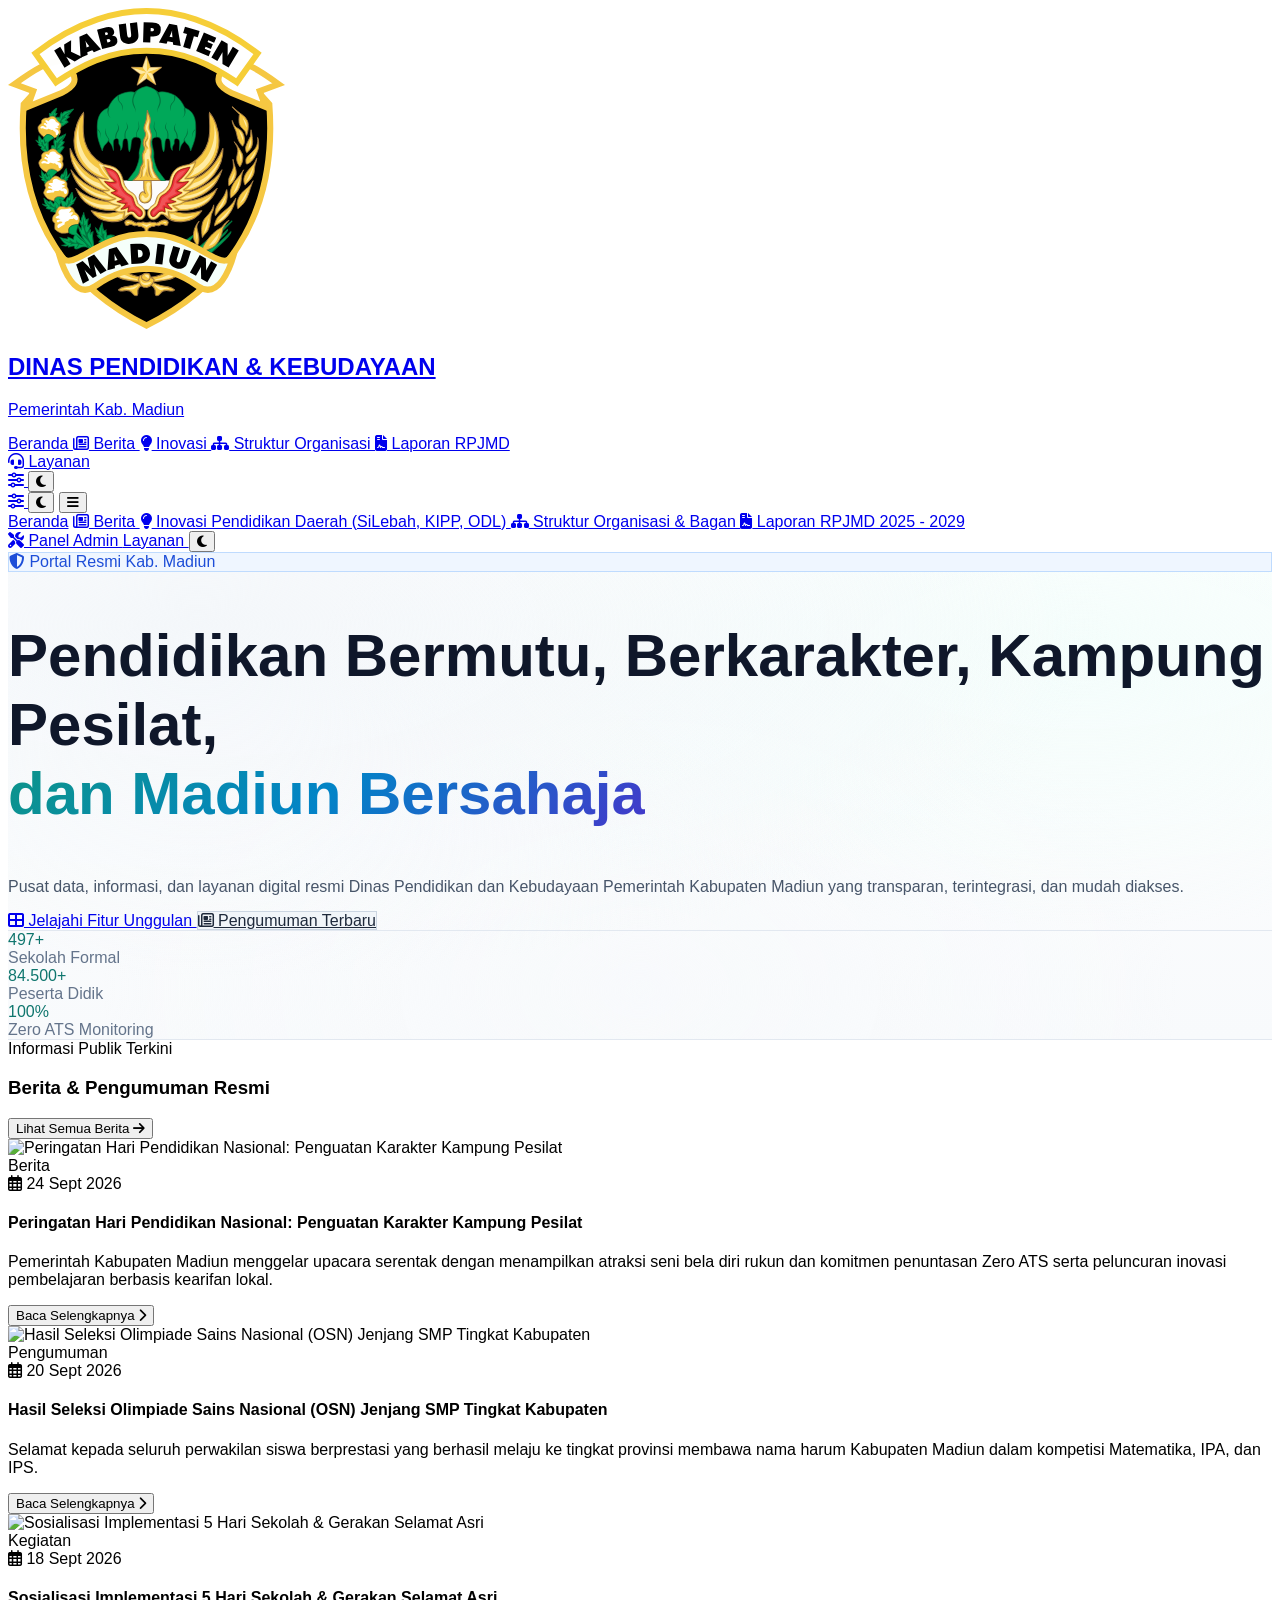
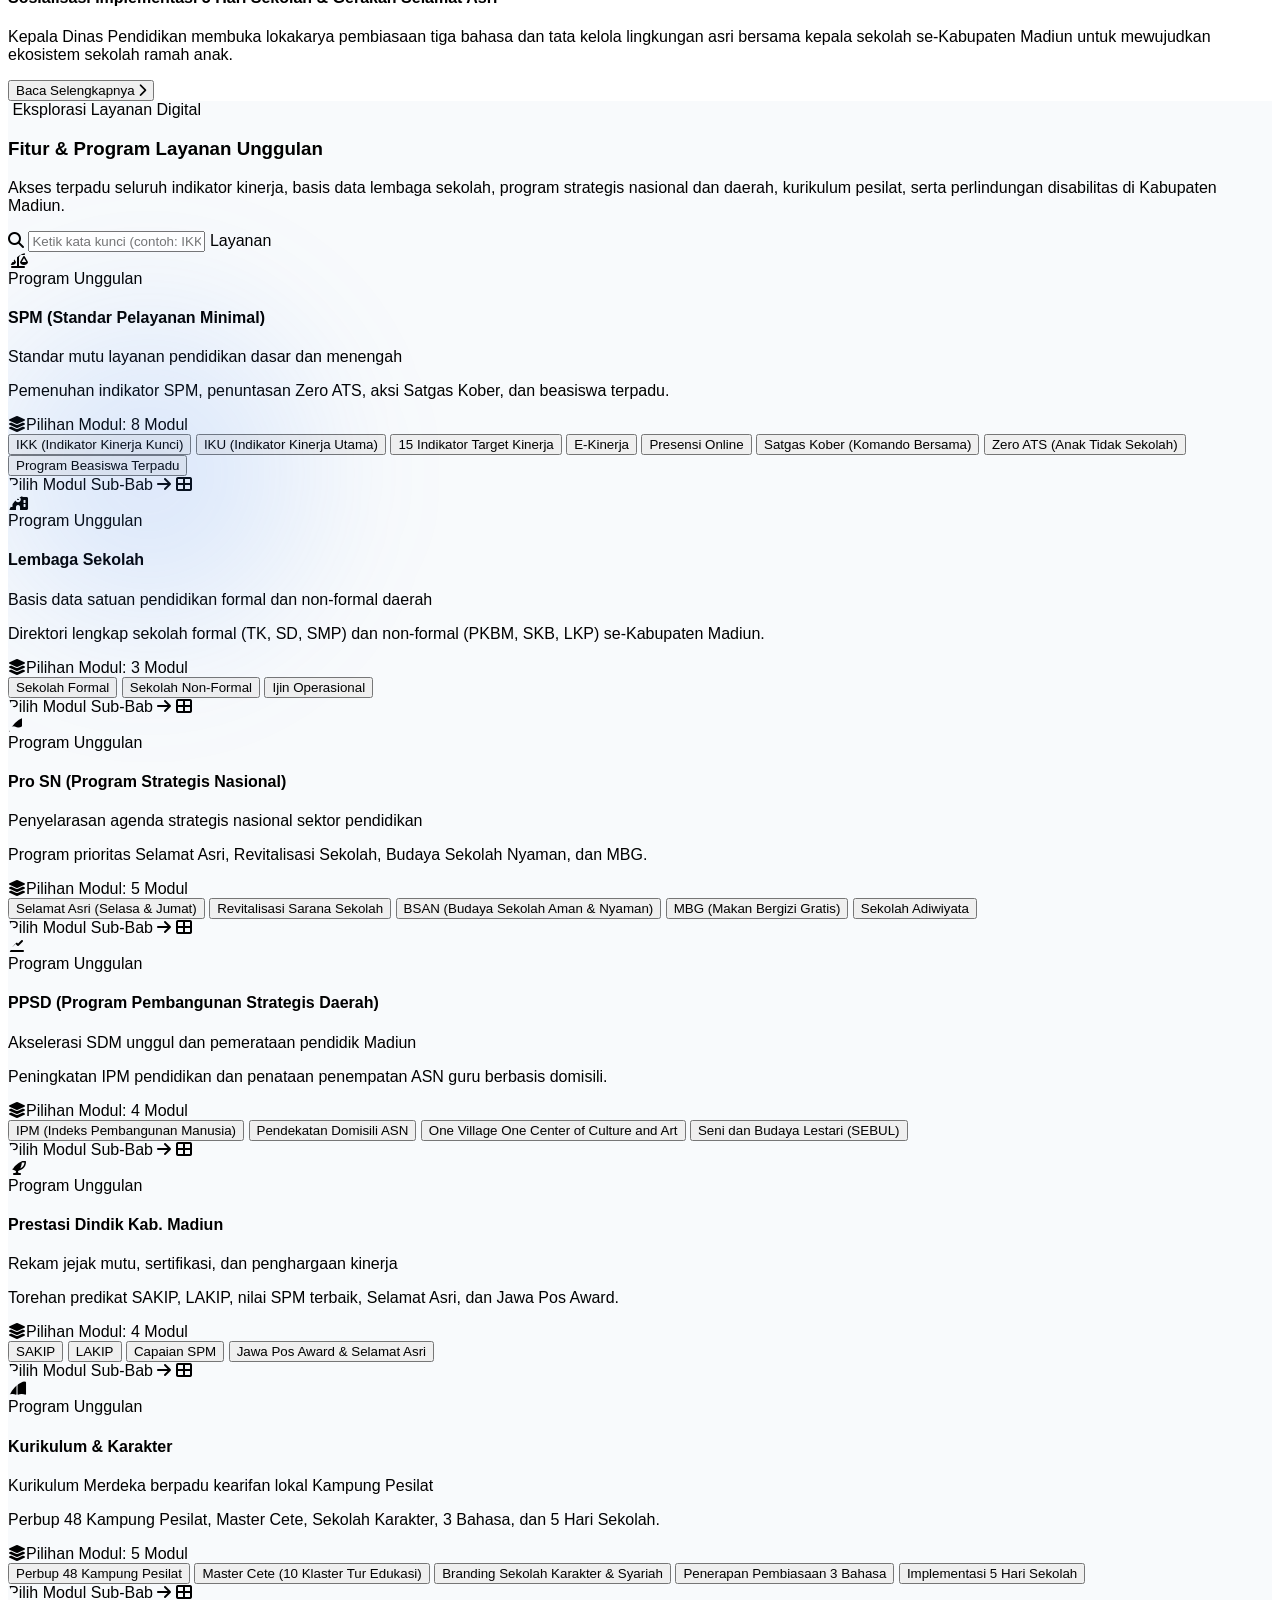
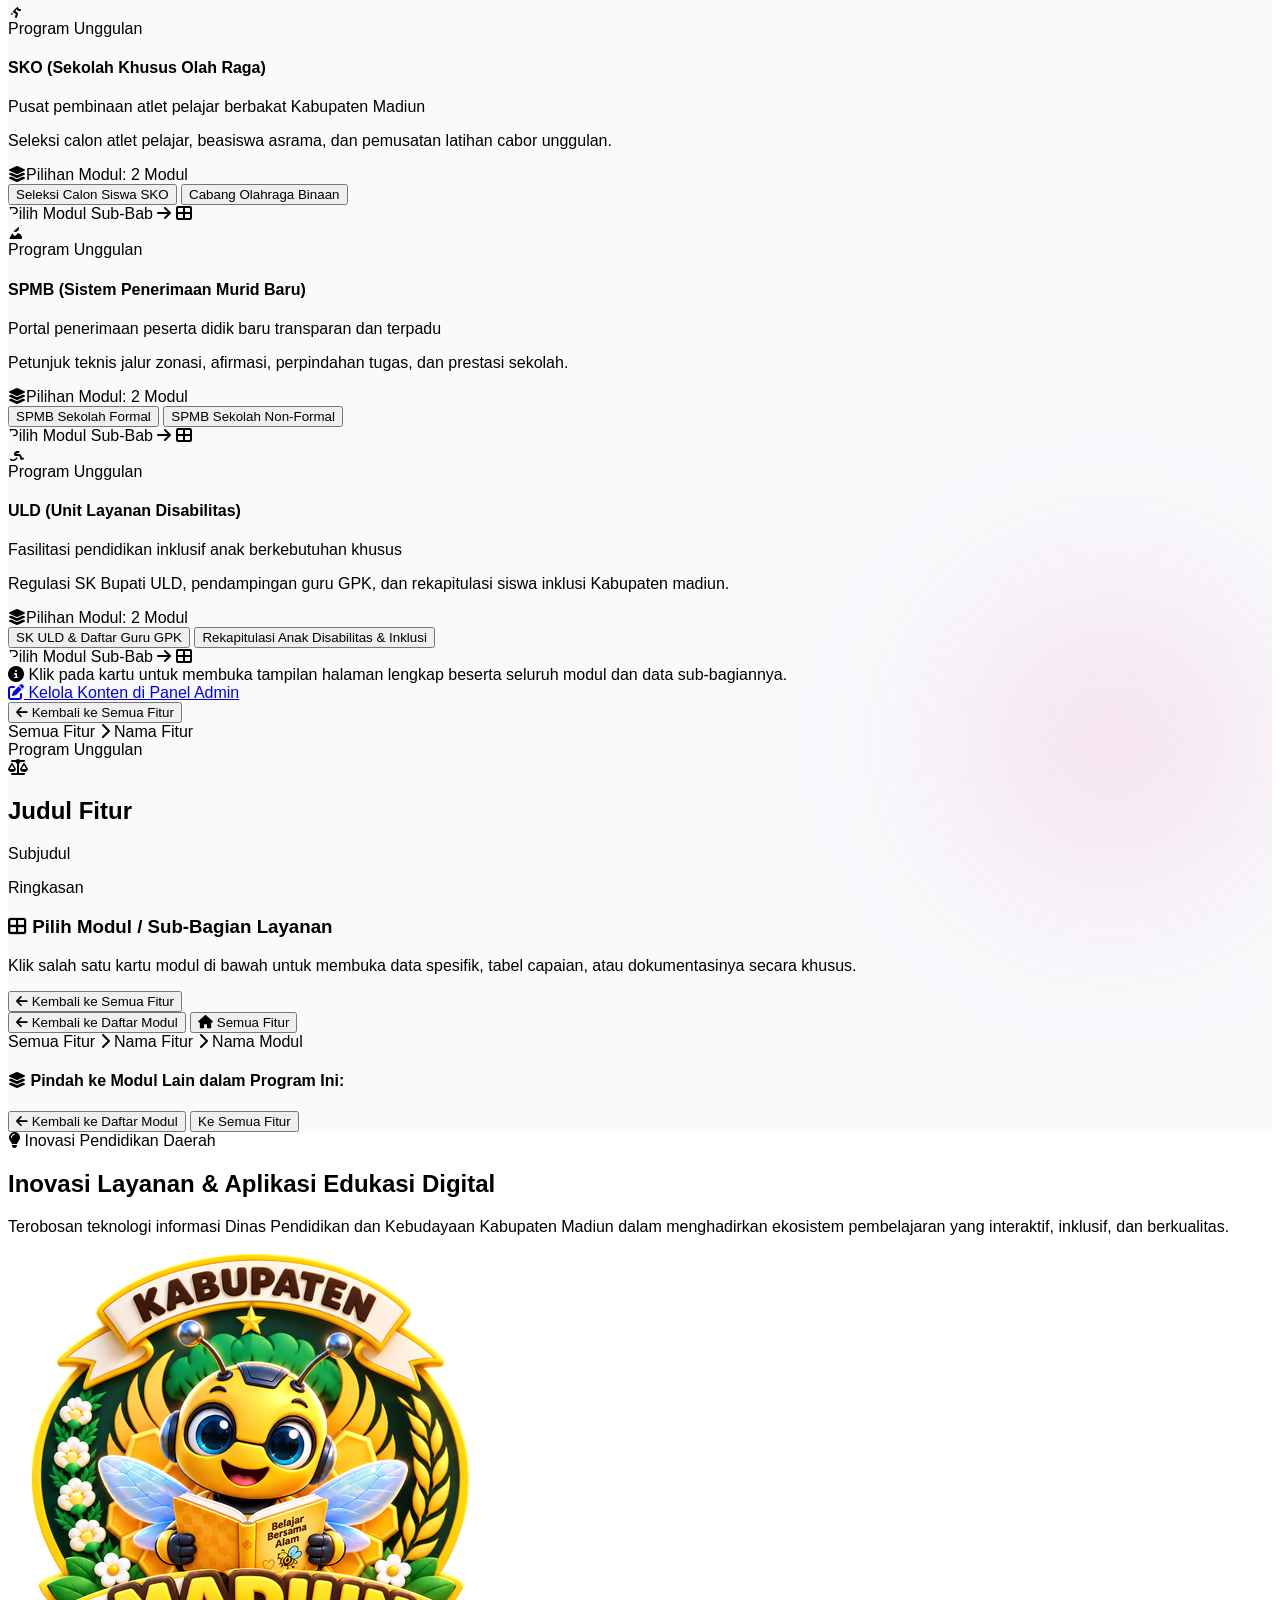
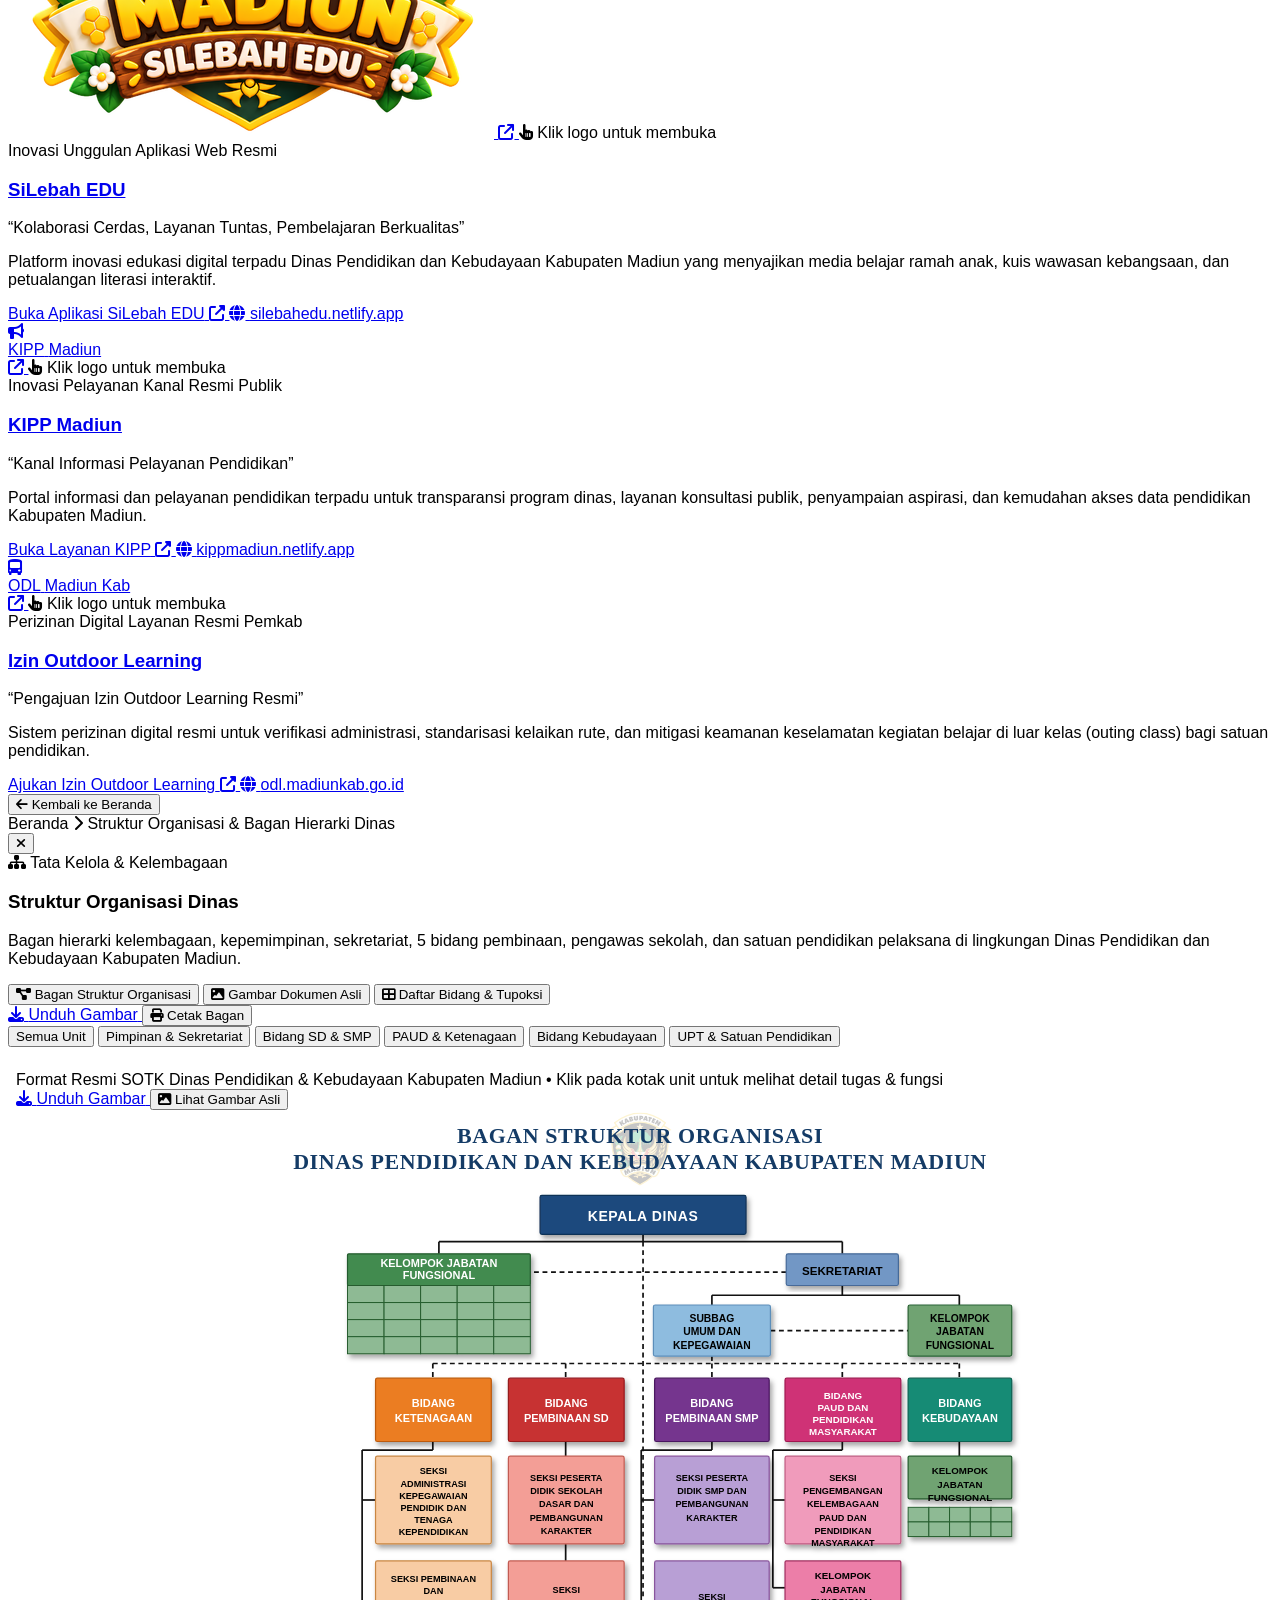
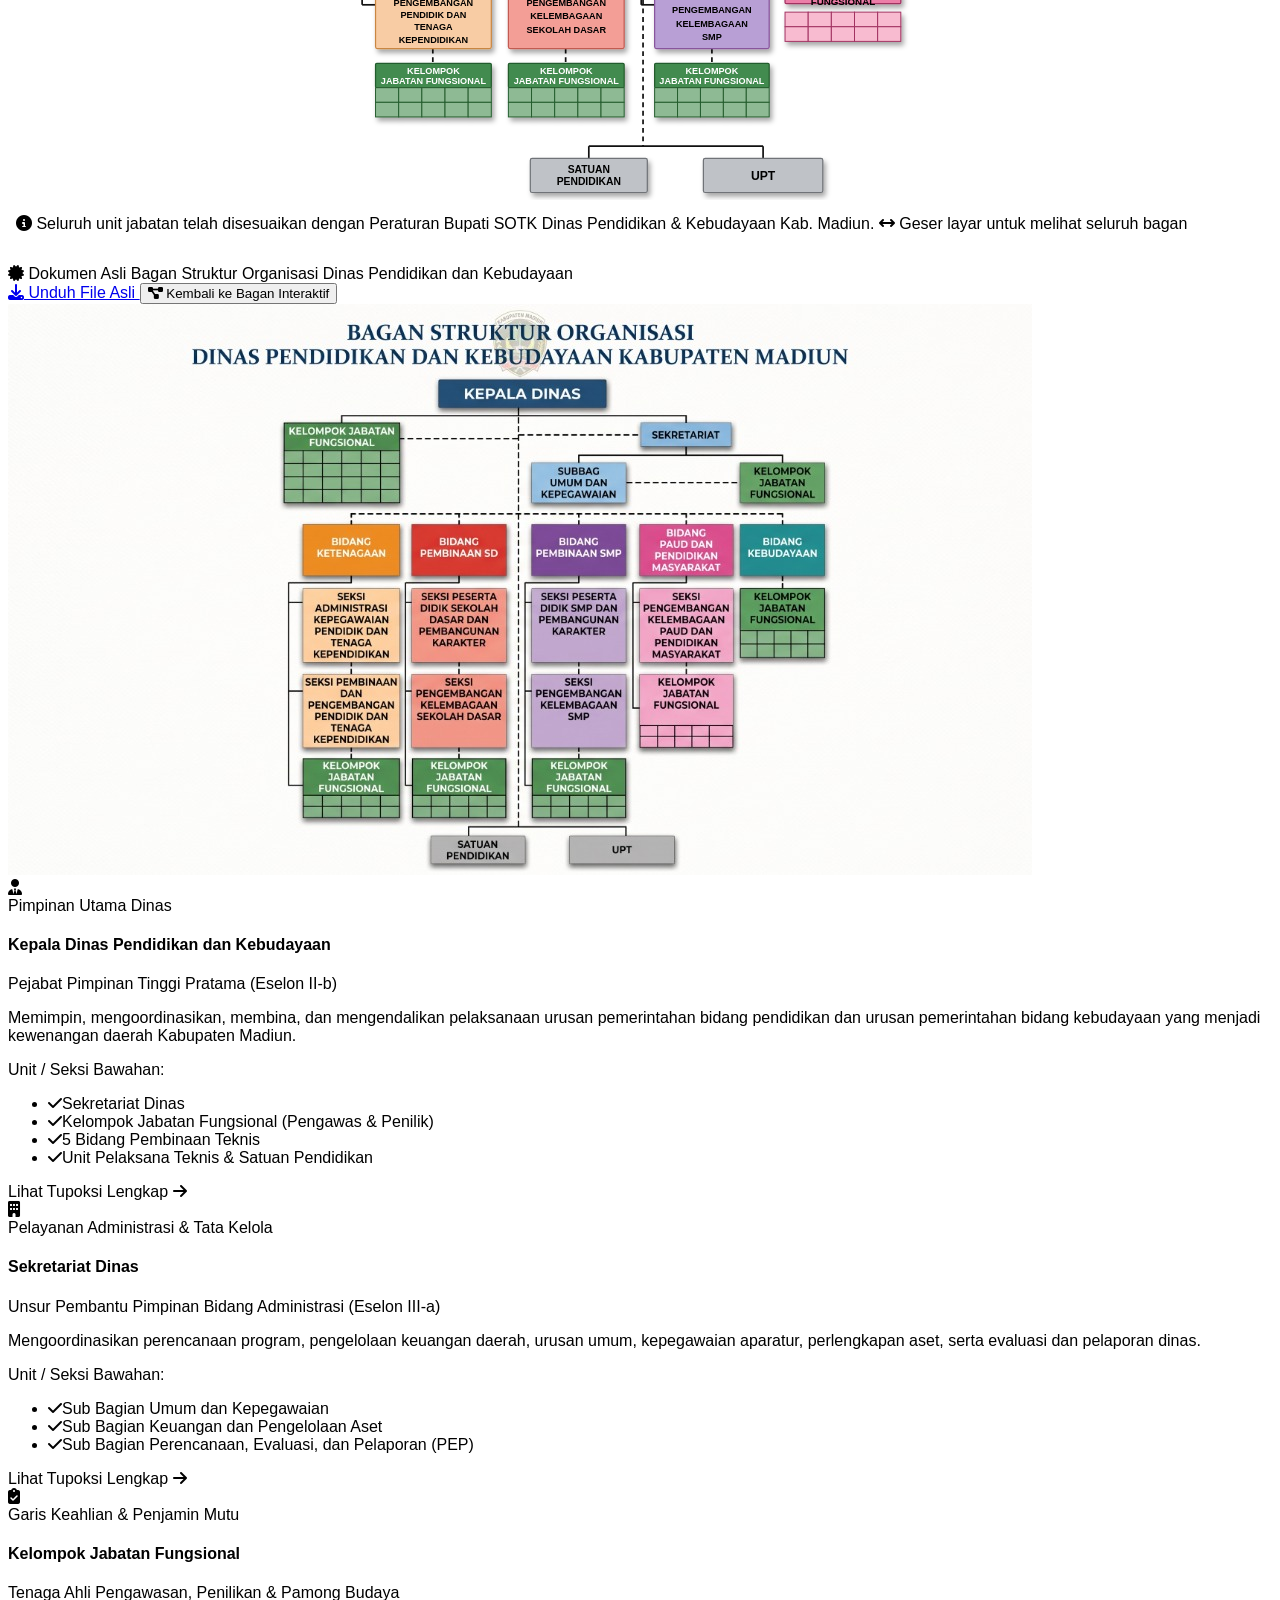
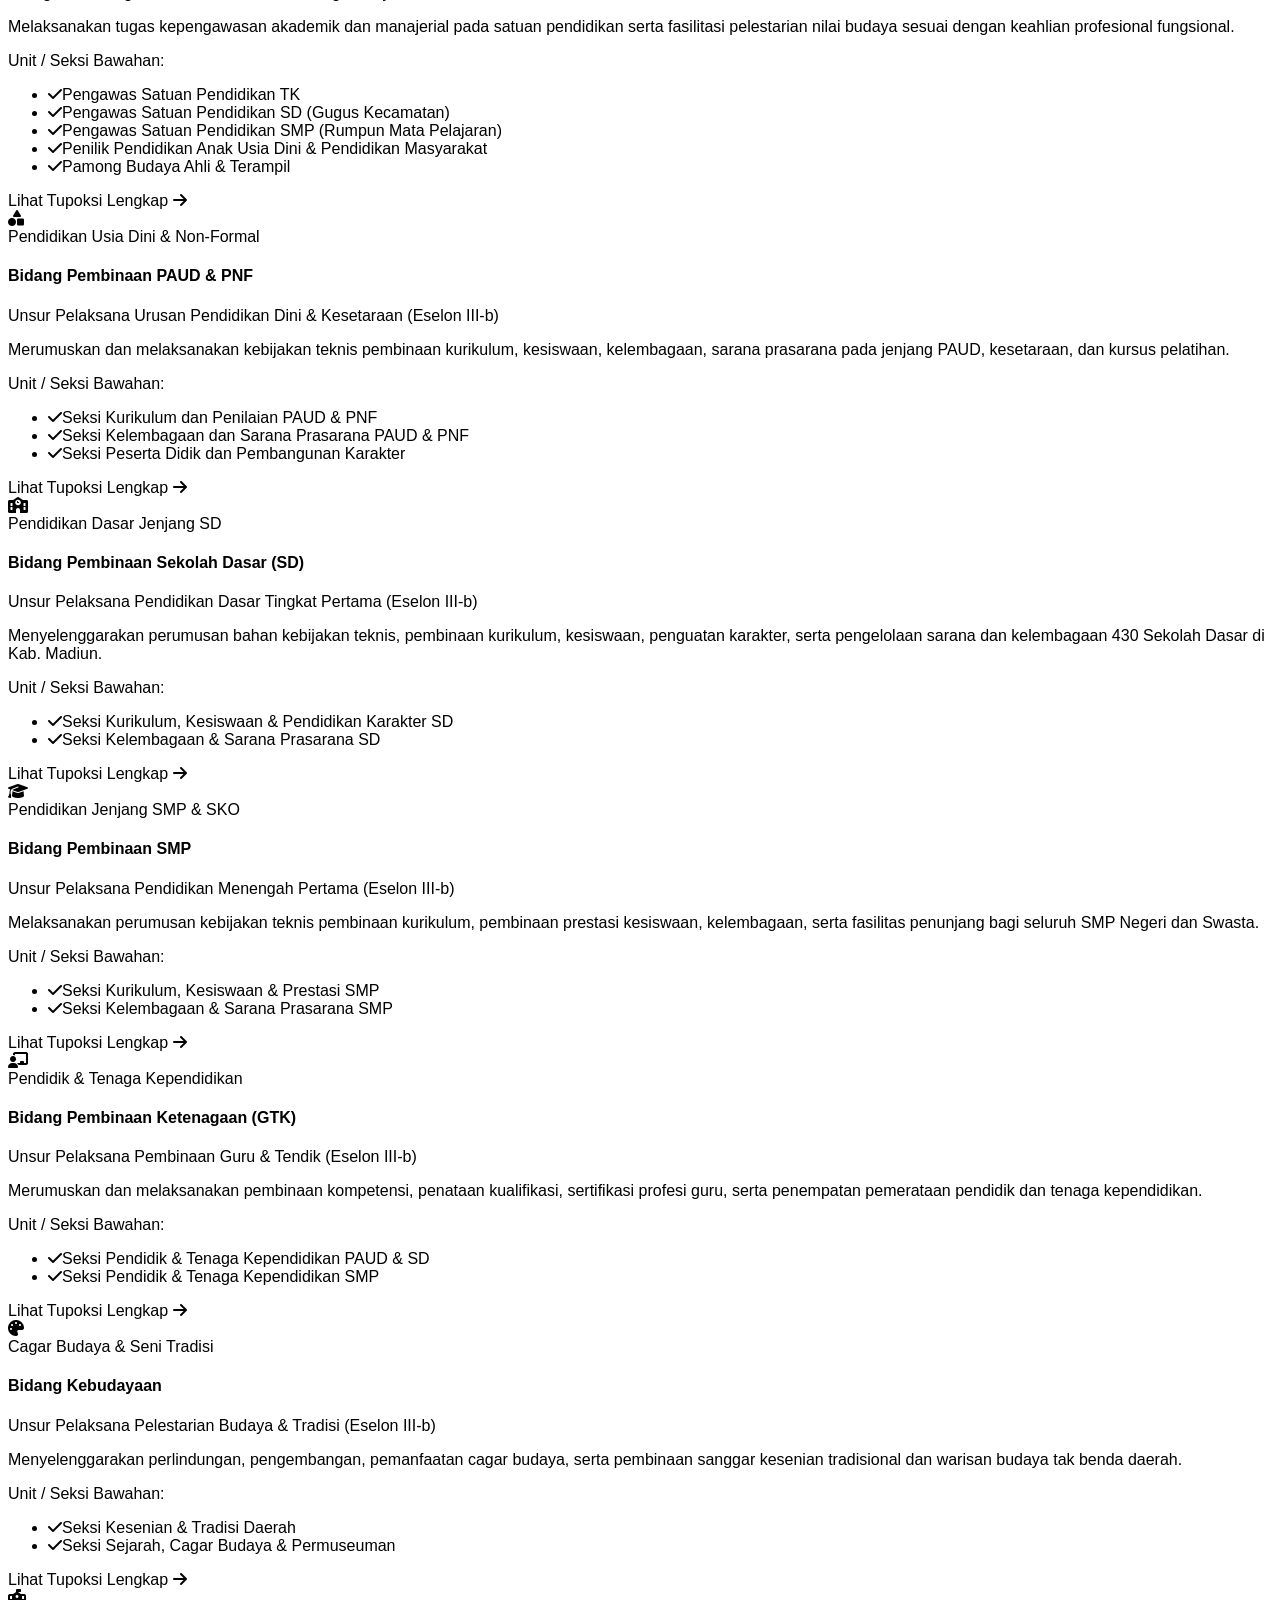
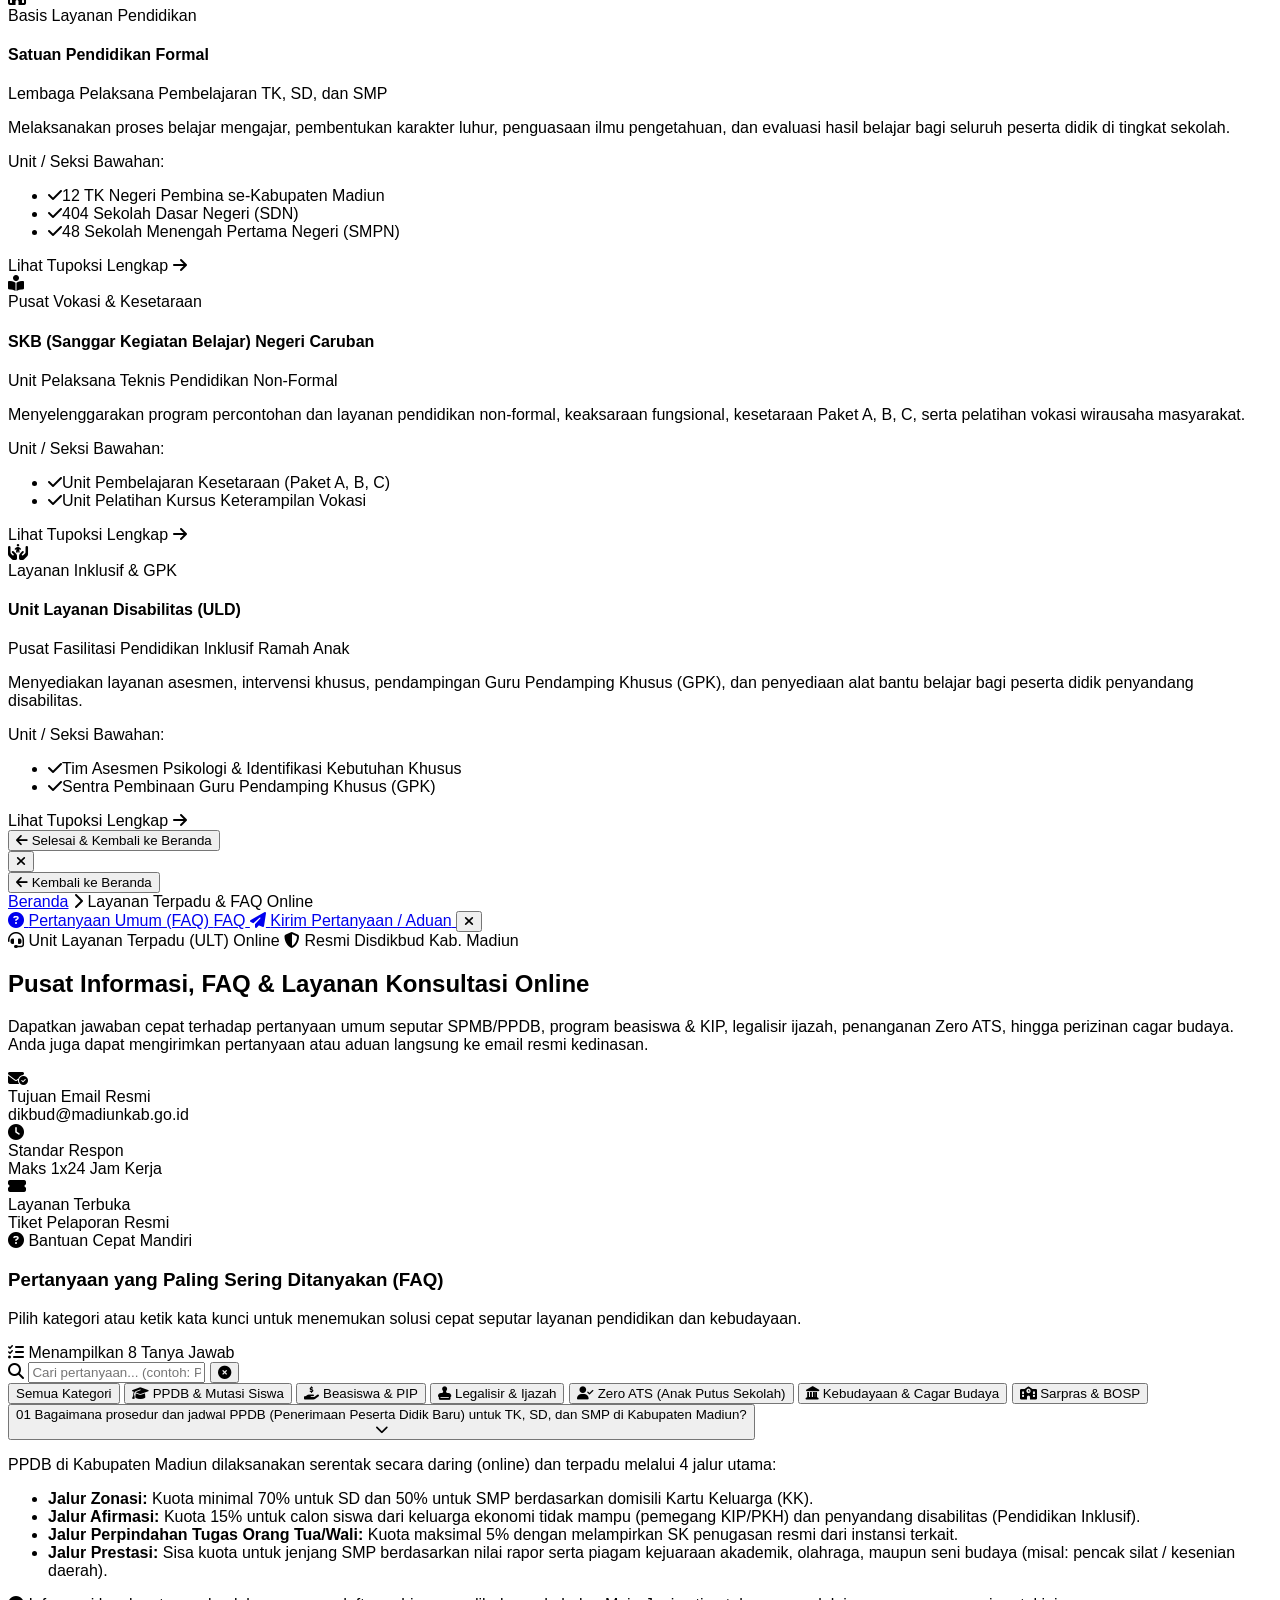
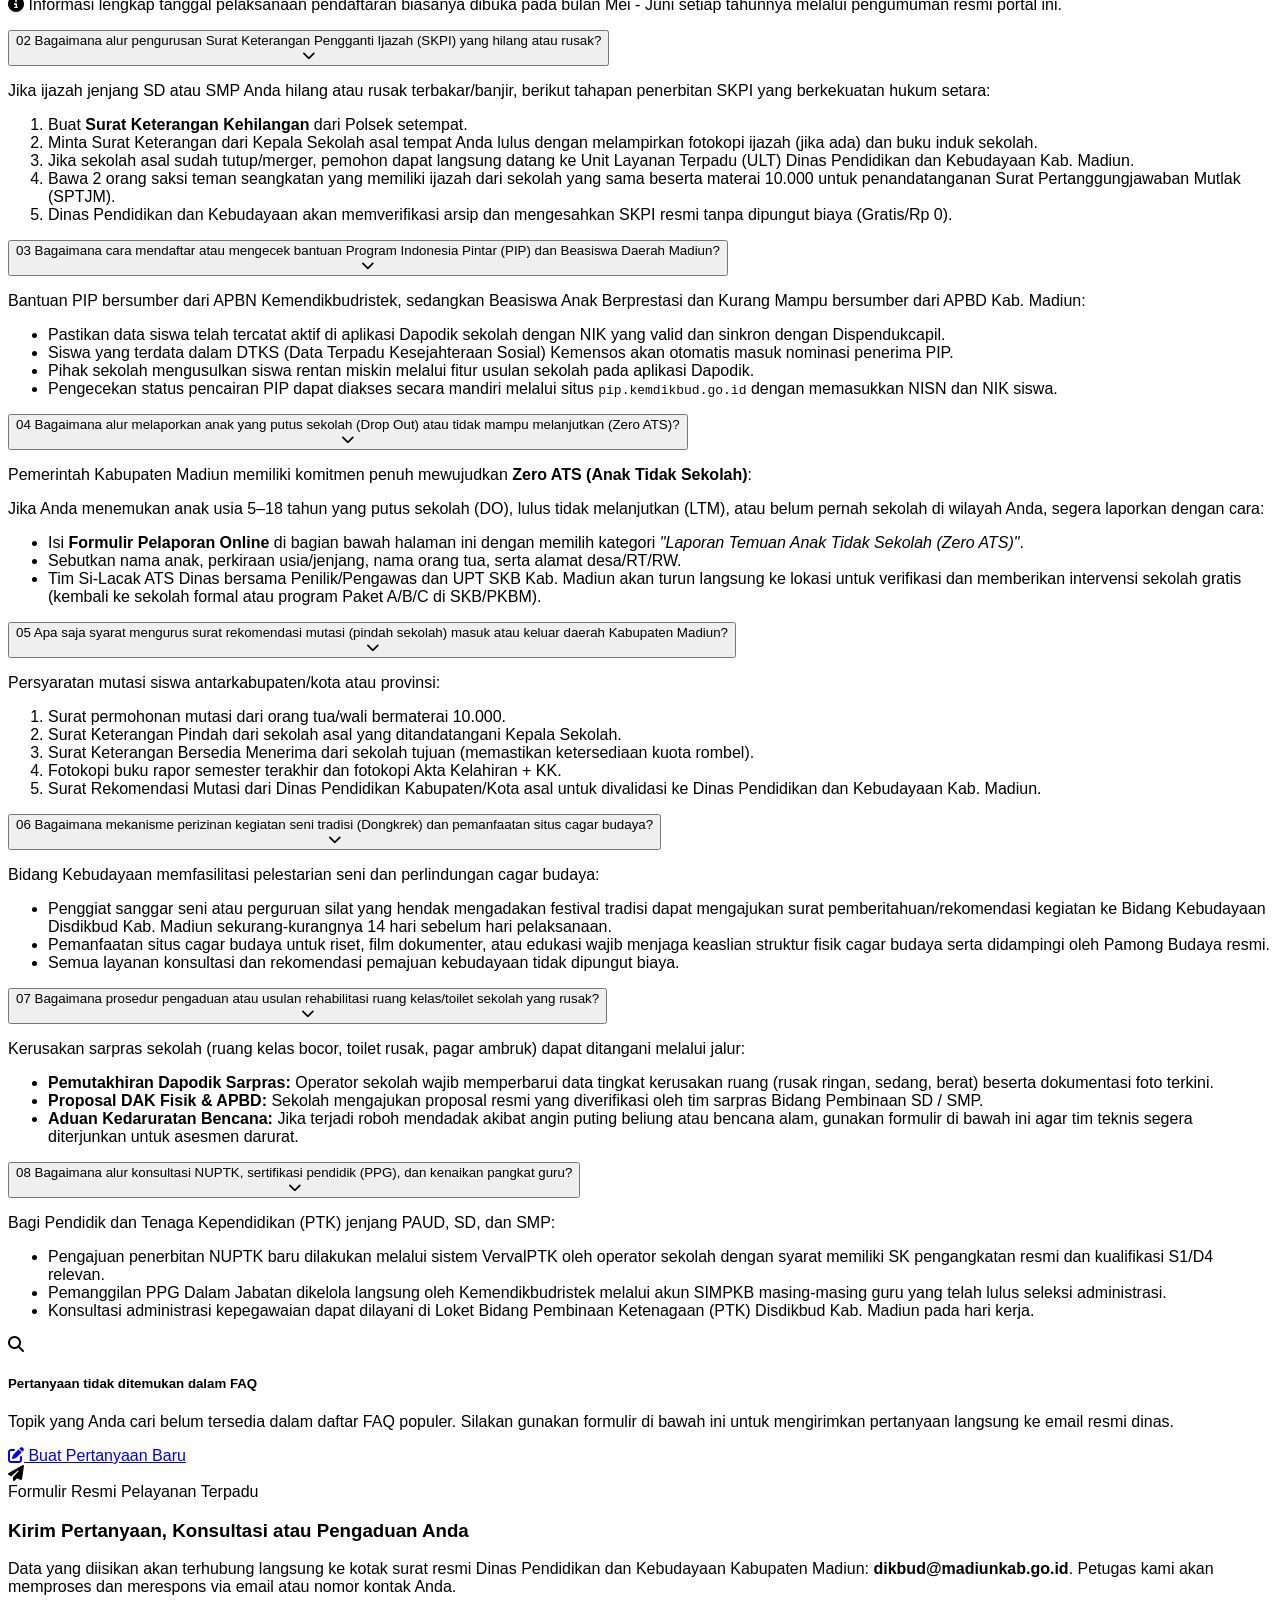
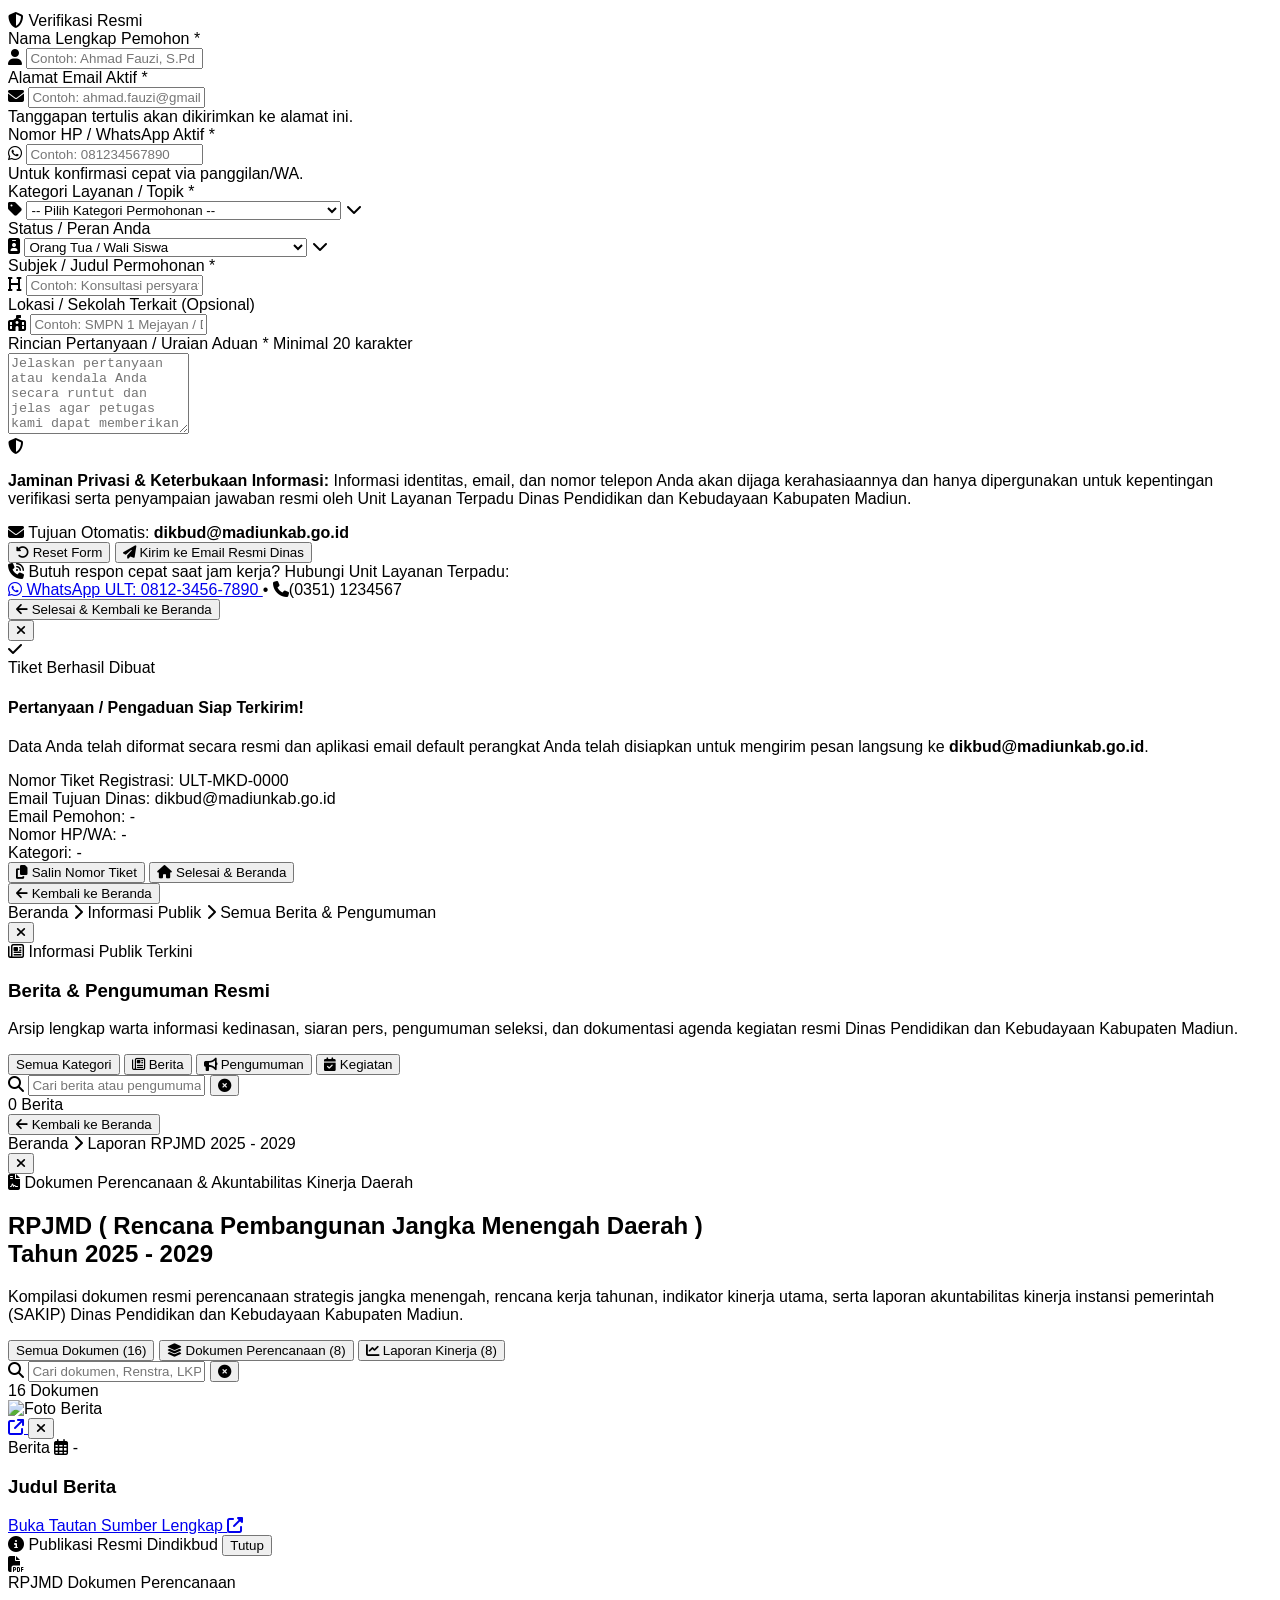
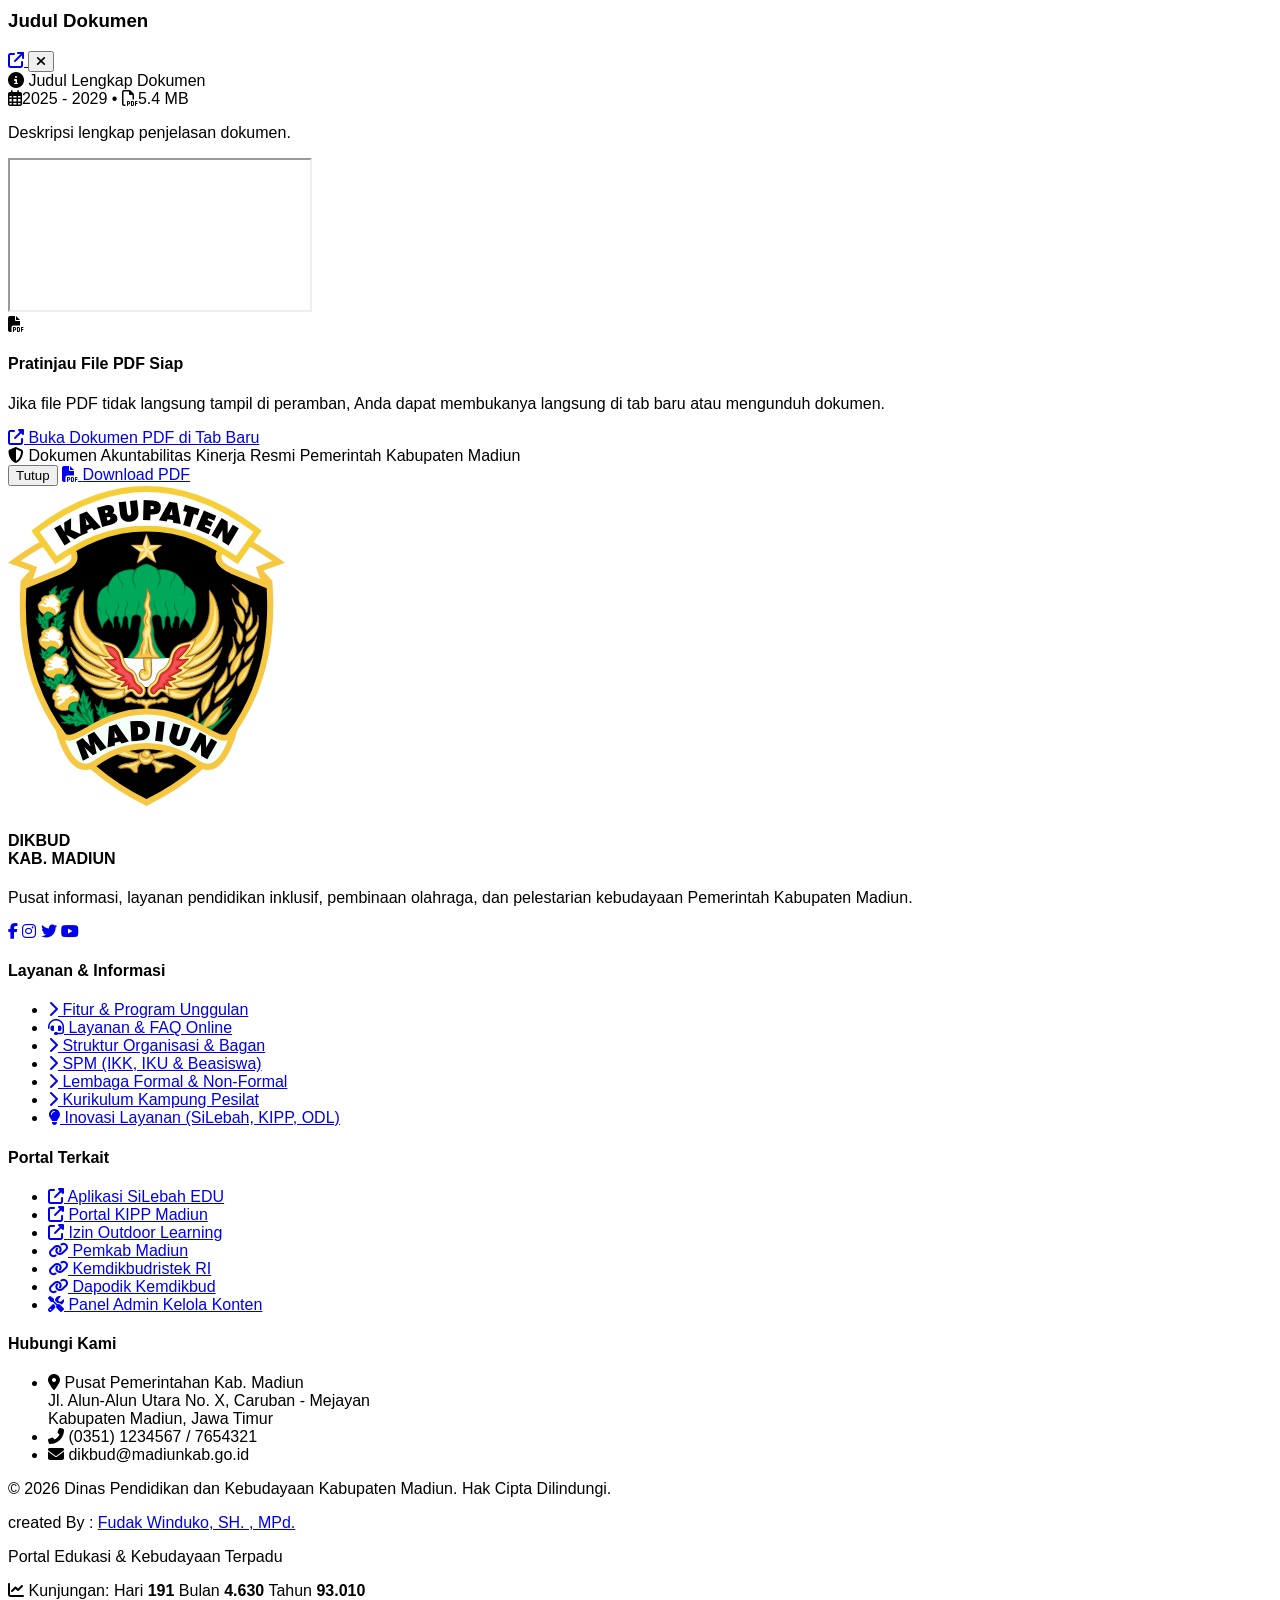
==== commit 2f361143: "feat(spm): add 15 Indikator Target Kinerja SPM with dedicated tables, narratives, and admin editor" ====
--- a/index.html
+++ b/index.html
@@ -2118,8 +2118,8 @@
     </footer>
 
     <!-- Script Data & Interaksi -->
-    <script src="data.js?v=2026.10.03.v8"></script>
-    <script src="dapodik-data.js?v=2026.10.03.v8"></script>
-    <script src="script.js?v=2026.10.03.v8"></script>
+    <script src="data.js?v=2026.10.03.v9"></script>
+    <script src="dapodik-data.js?v=2026.10.03.v9"></script>
+    <script src="script.js?v=2026.10.03.v9"></script>
 </body>
 </html>
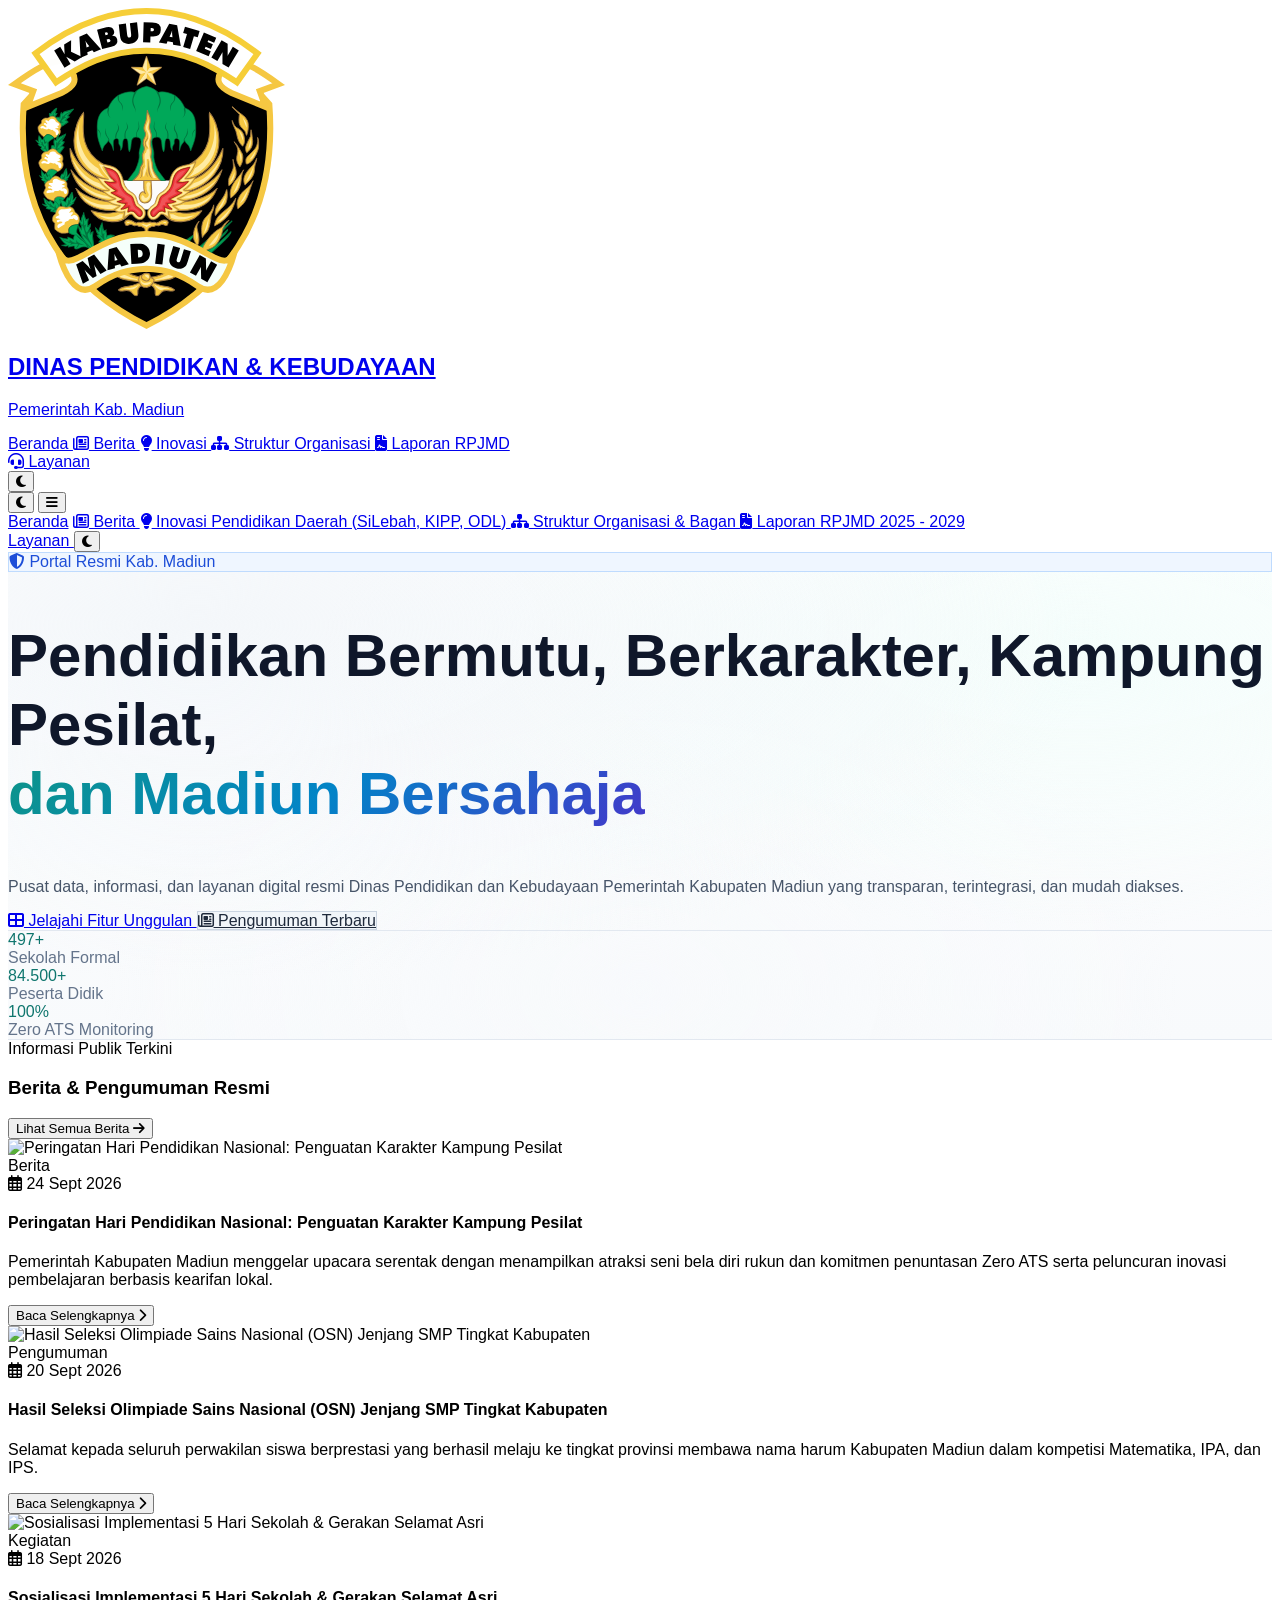
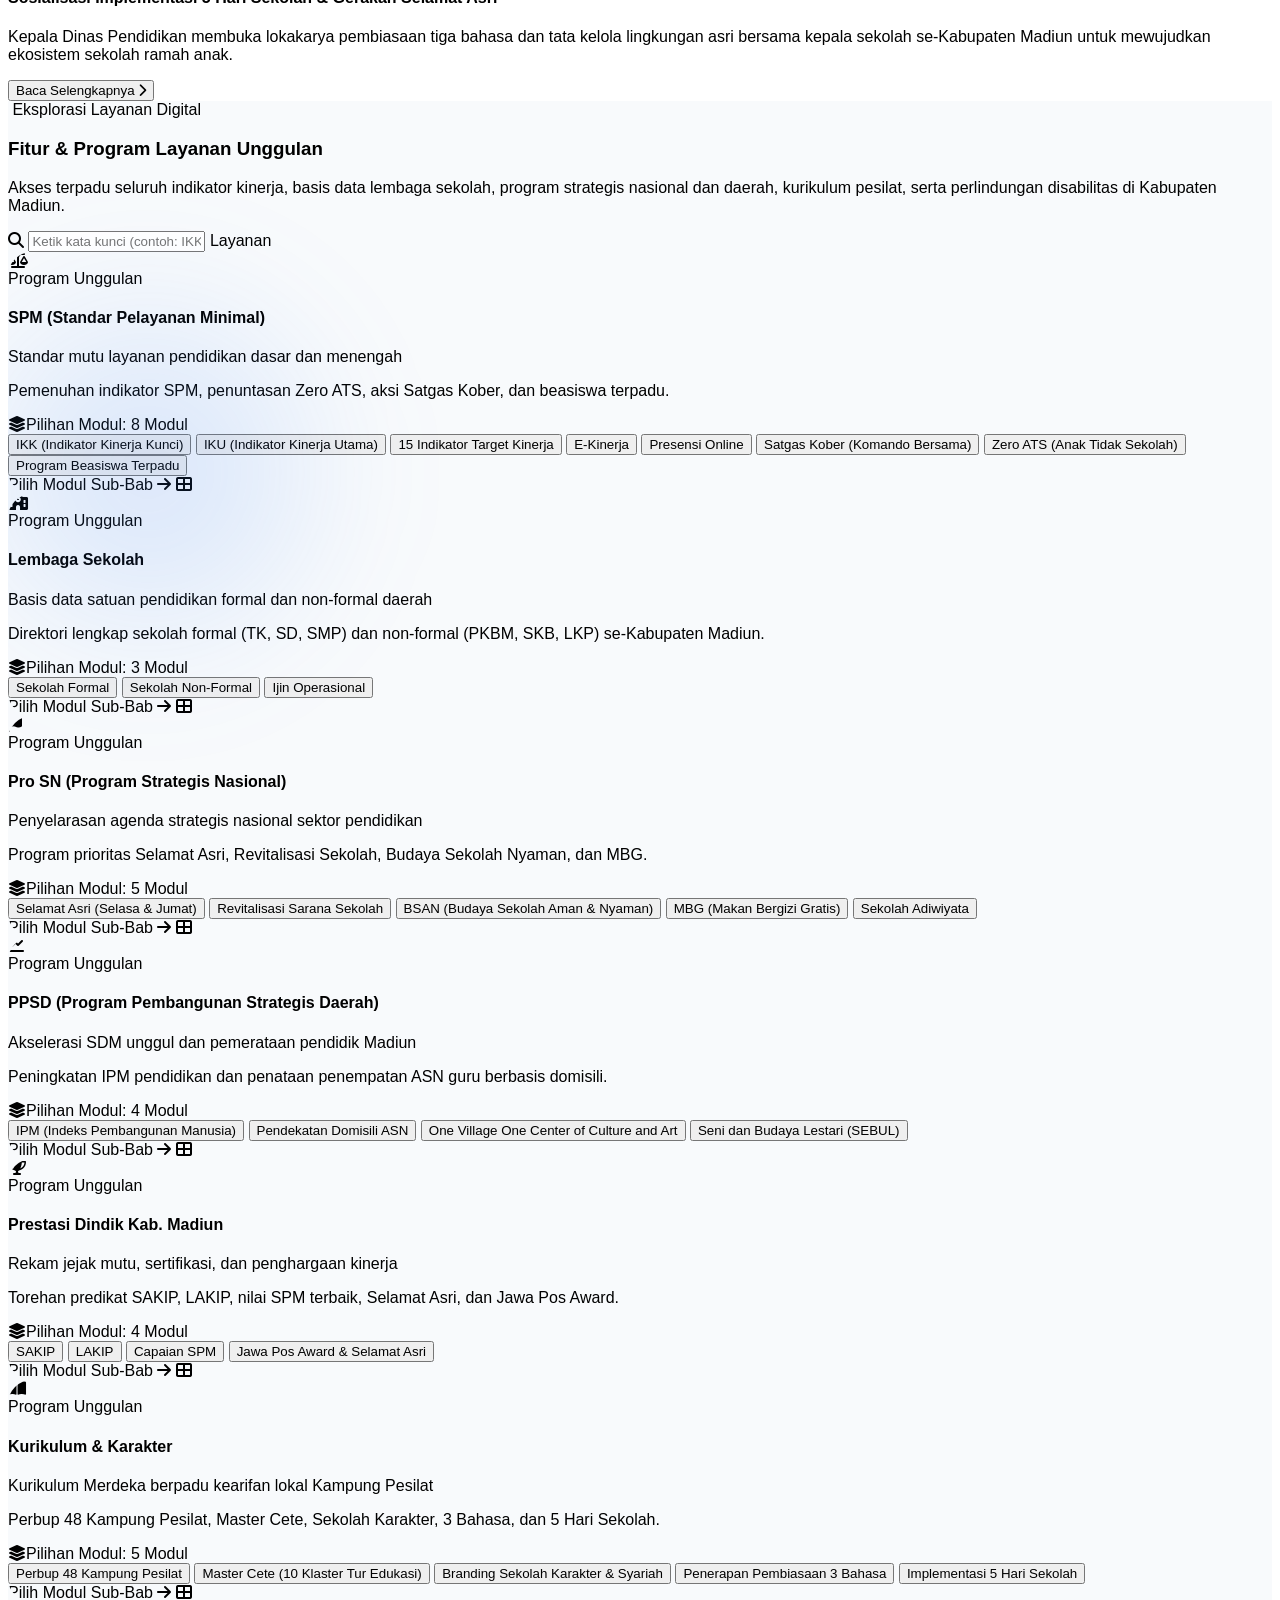
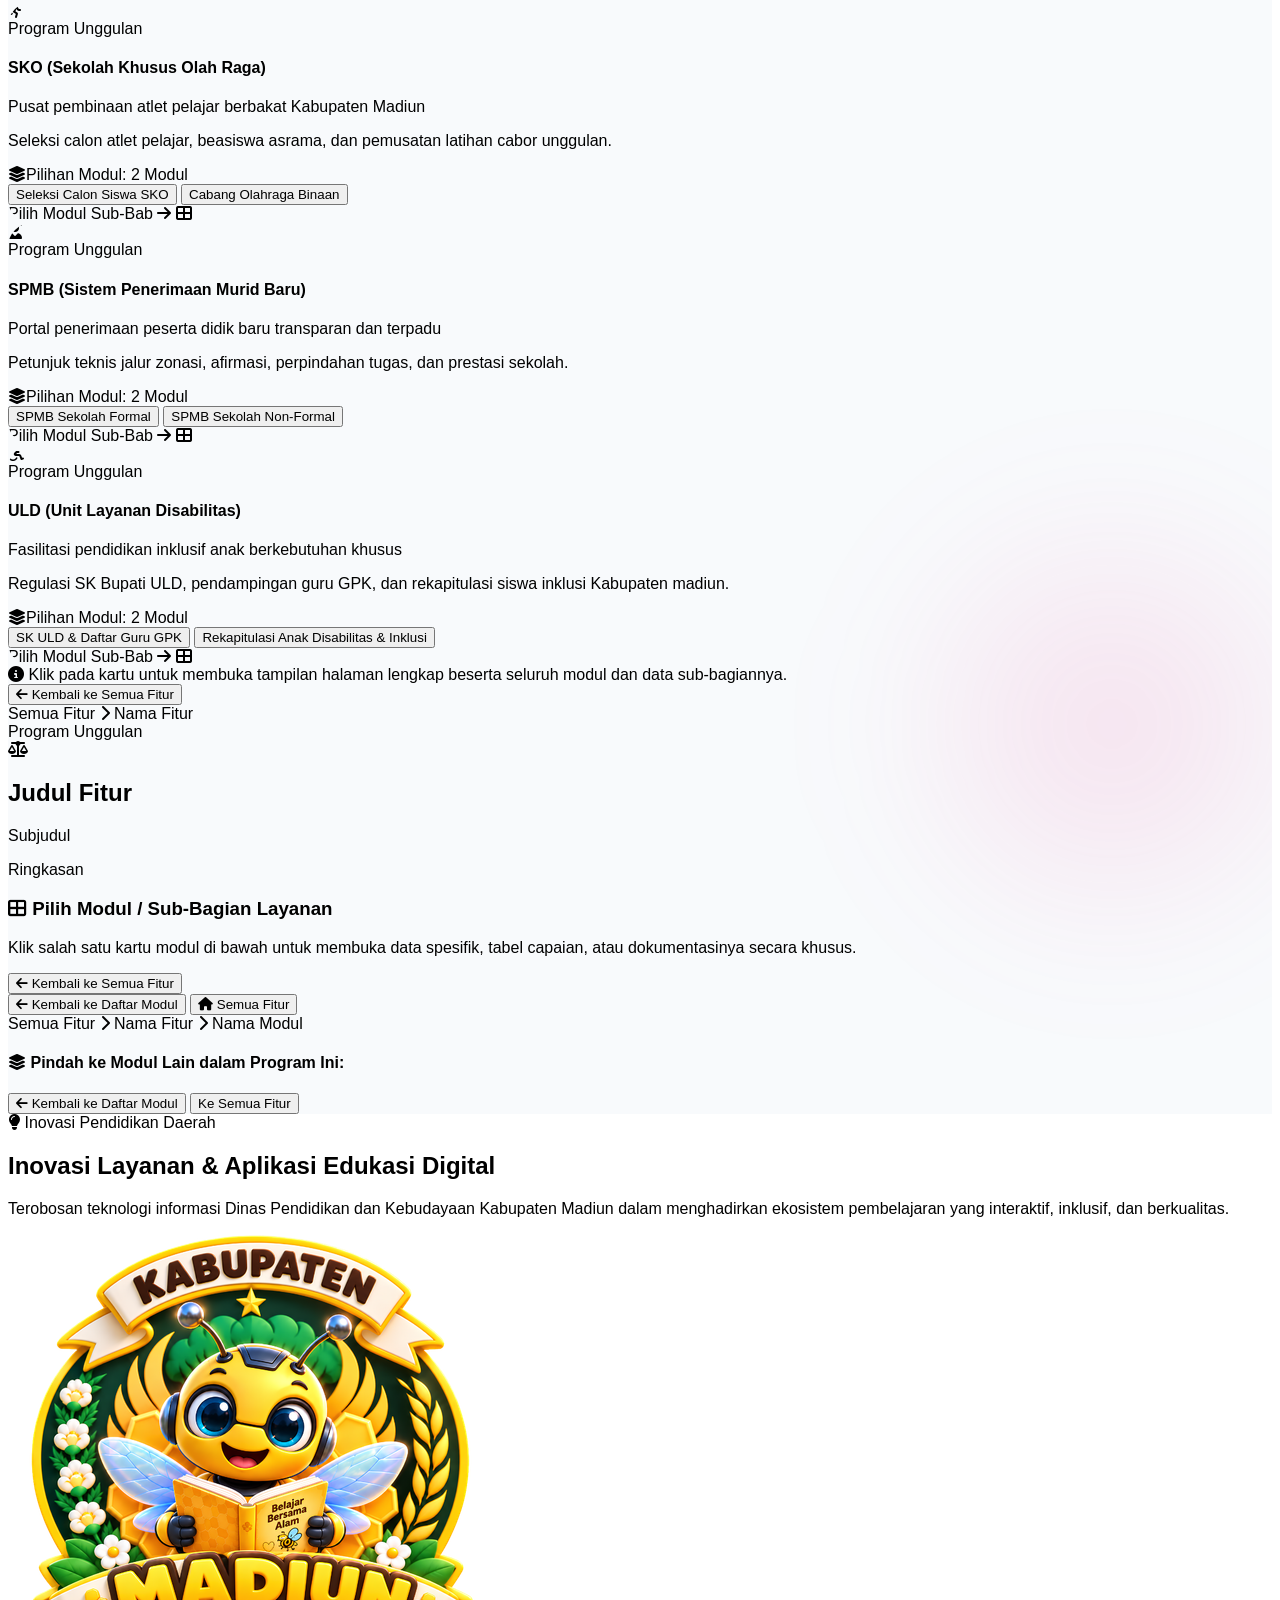
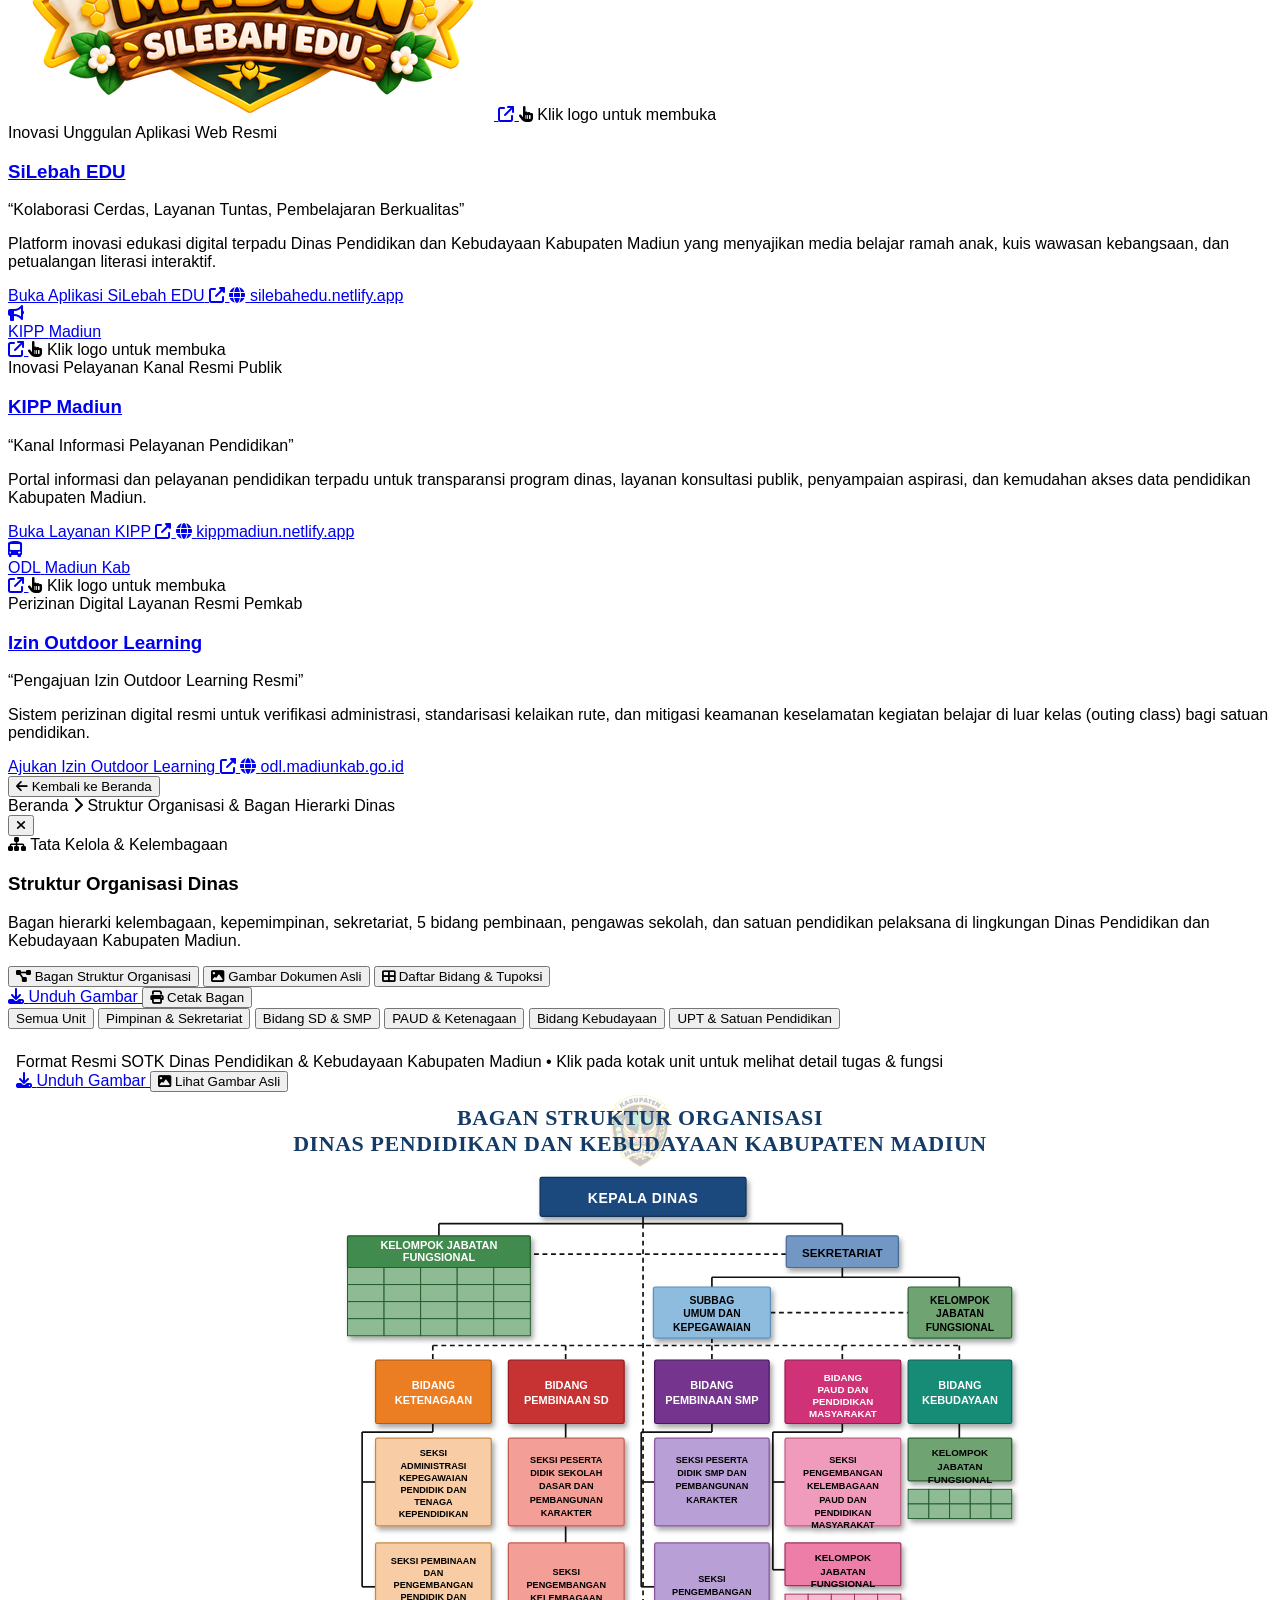
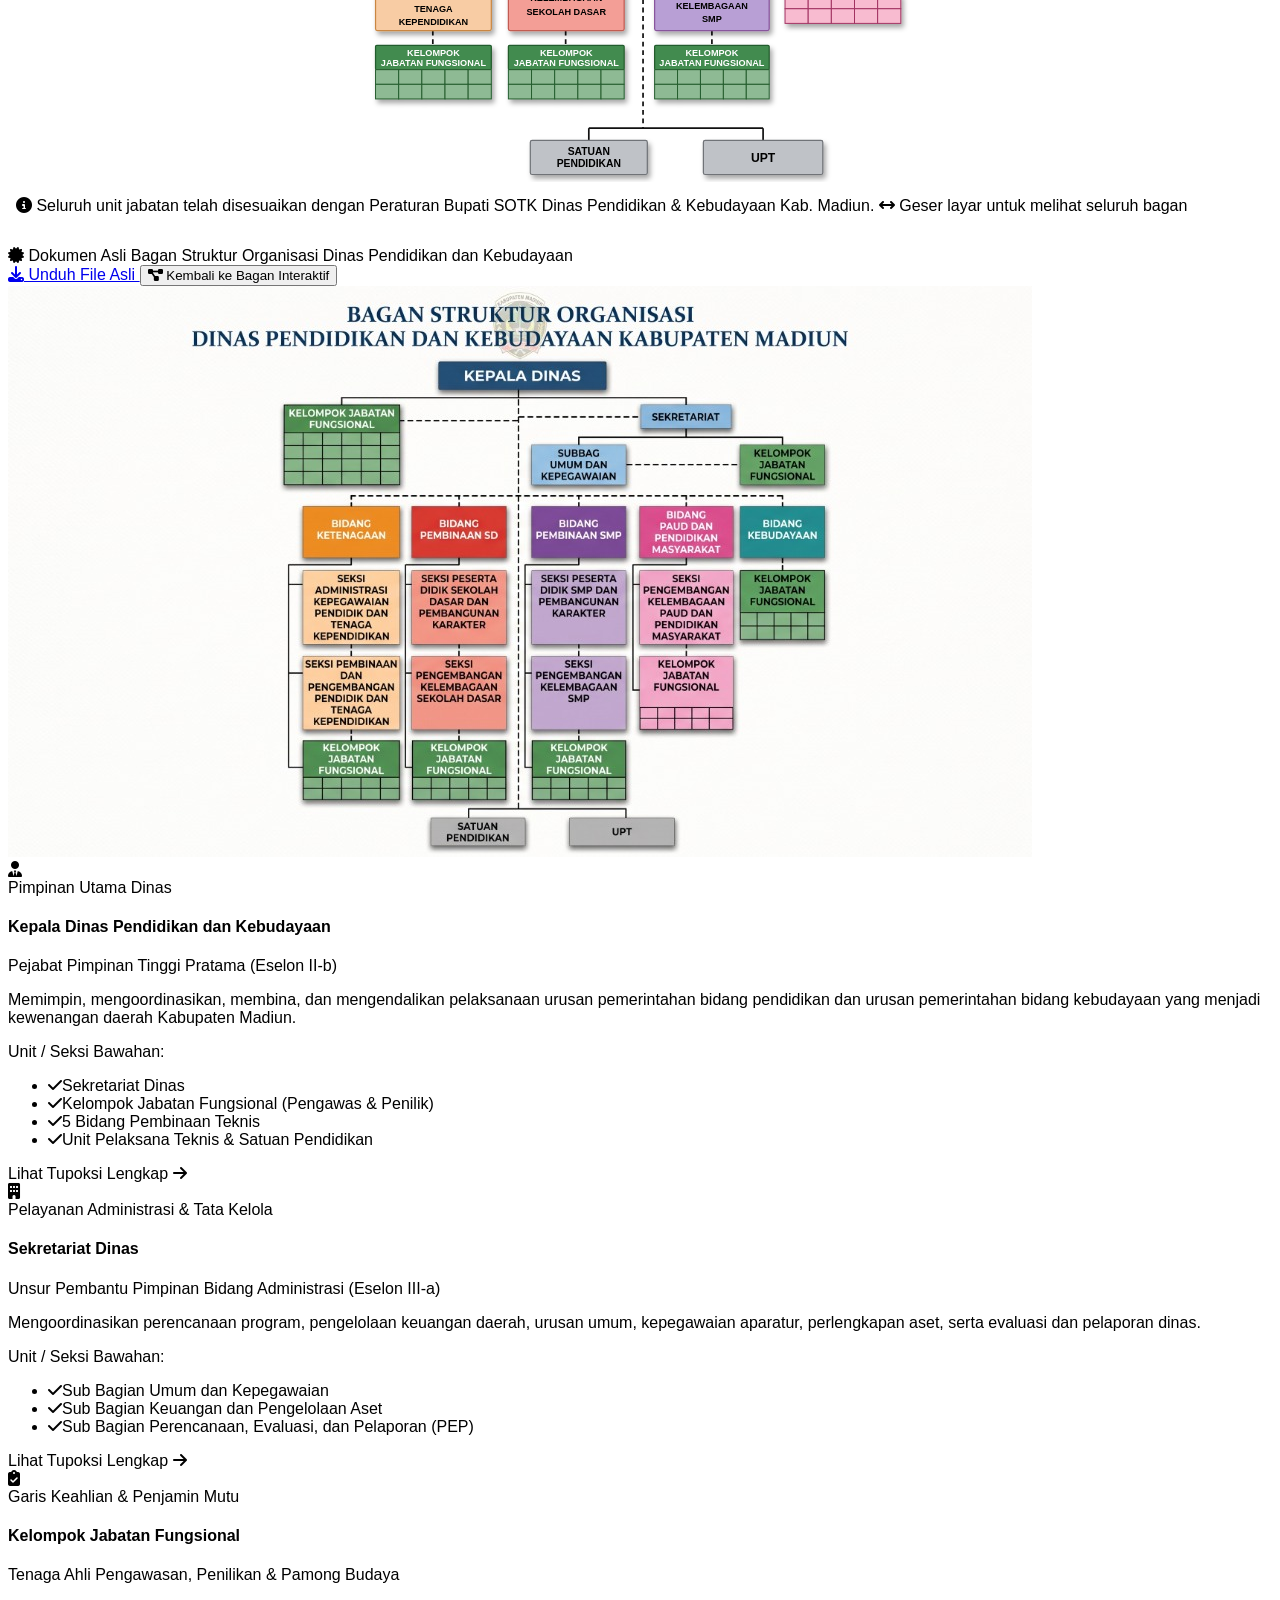
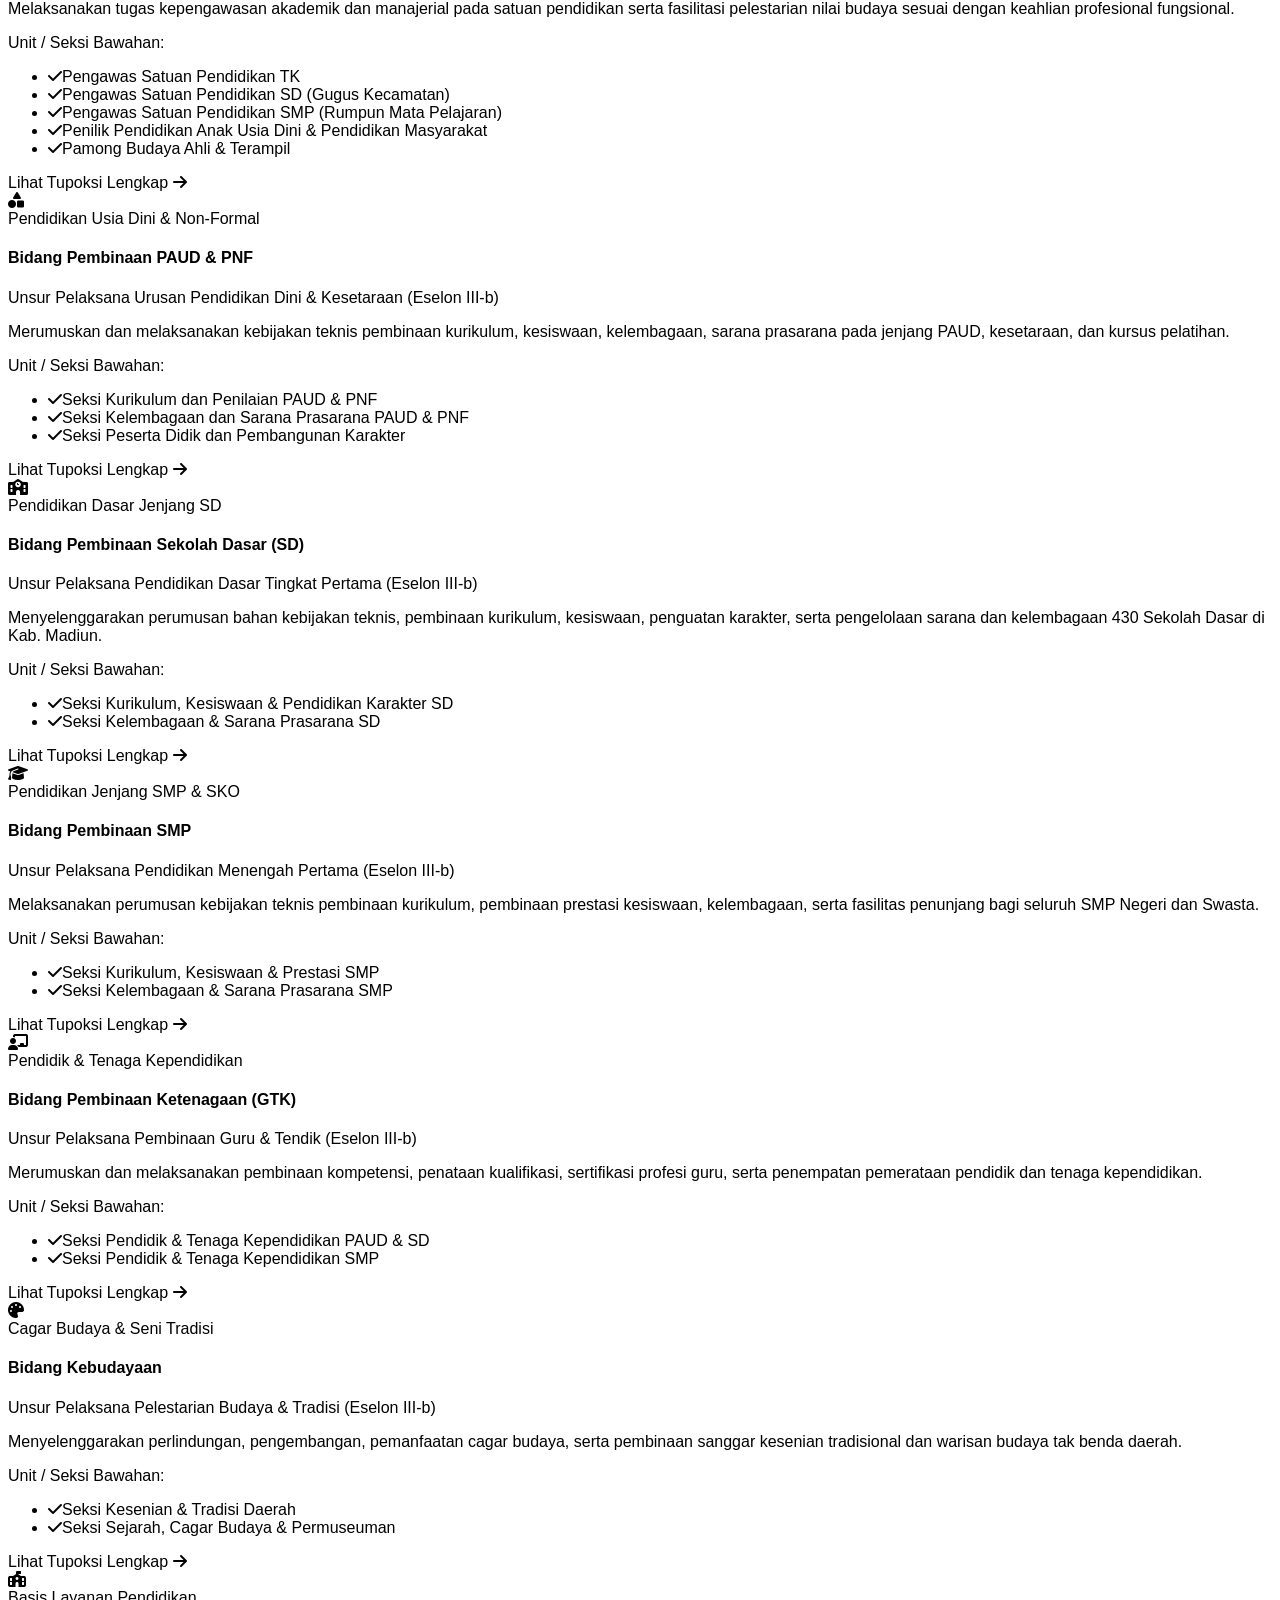
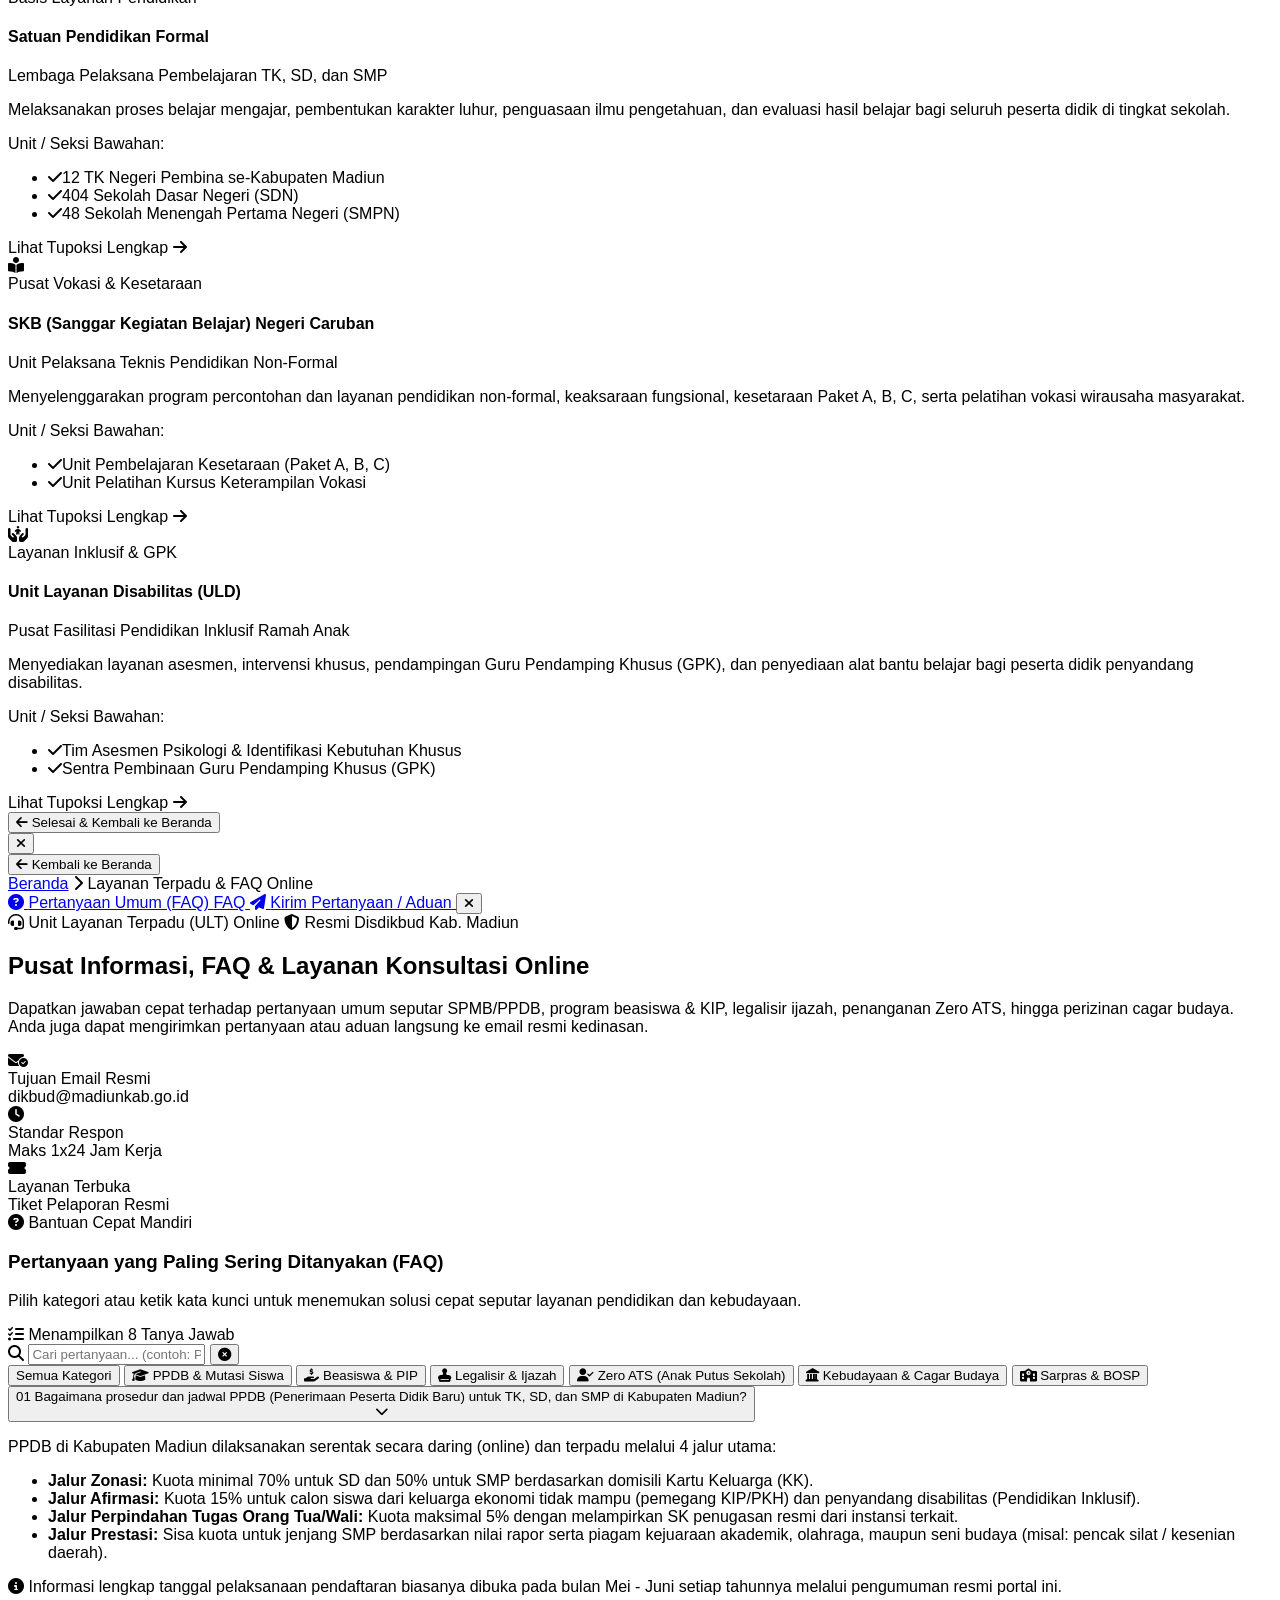
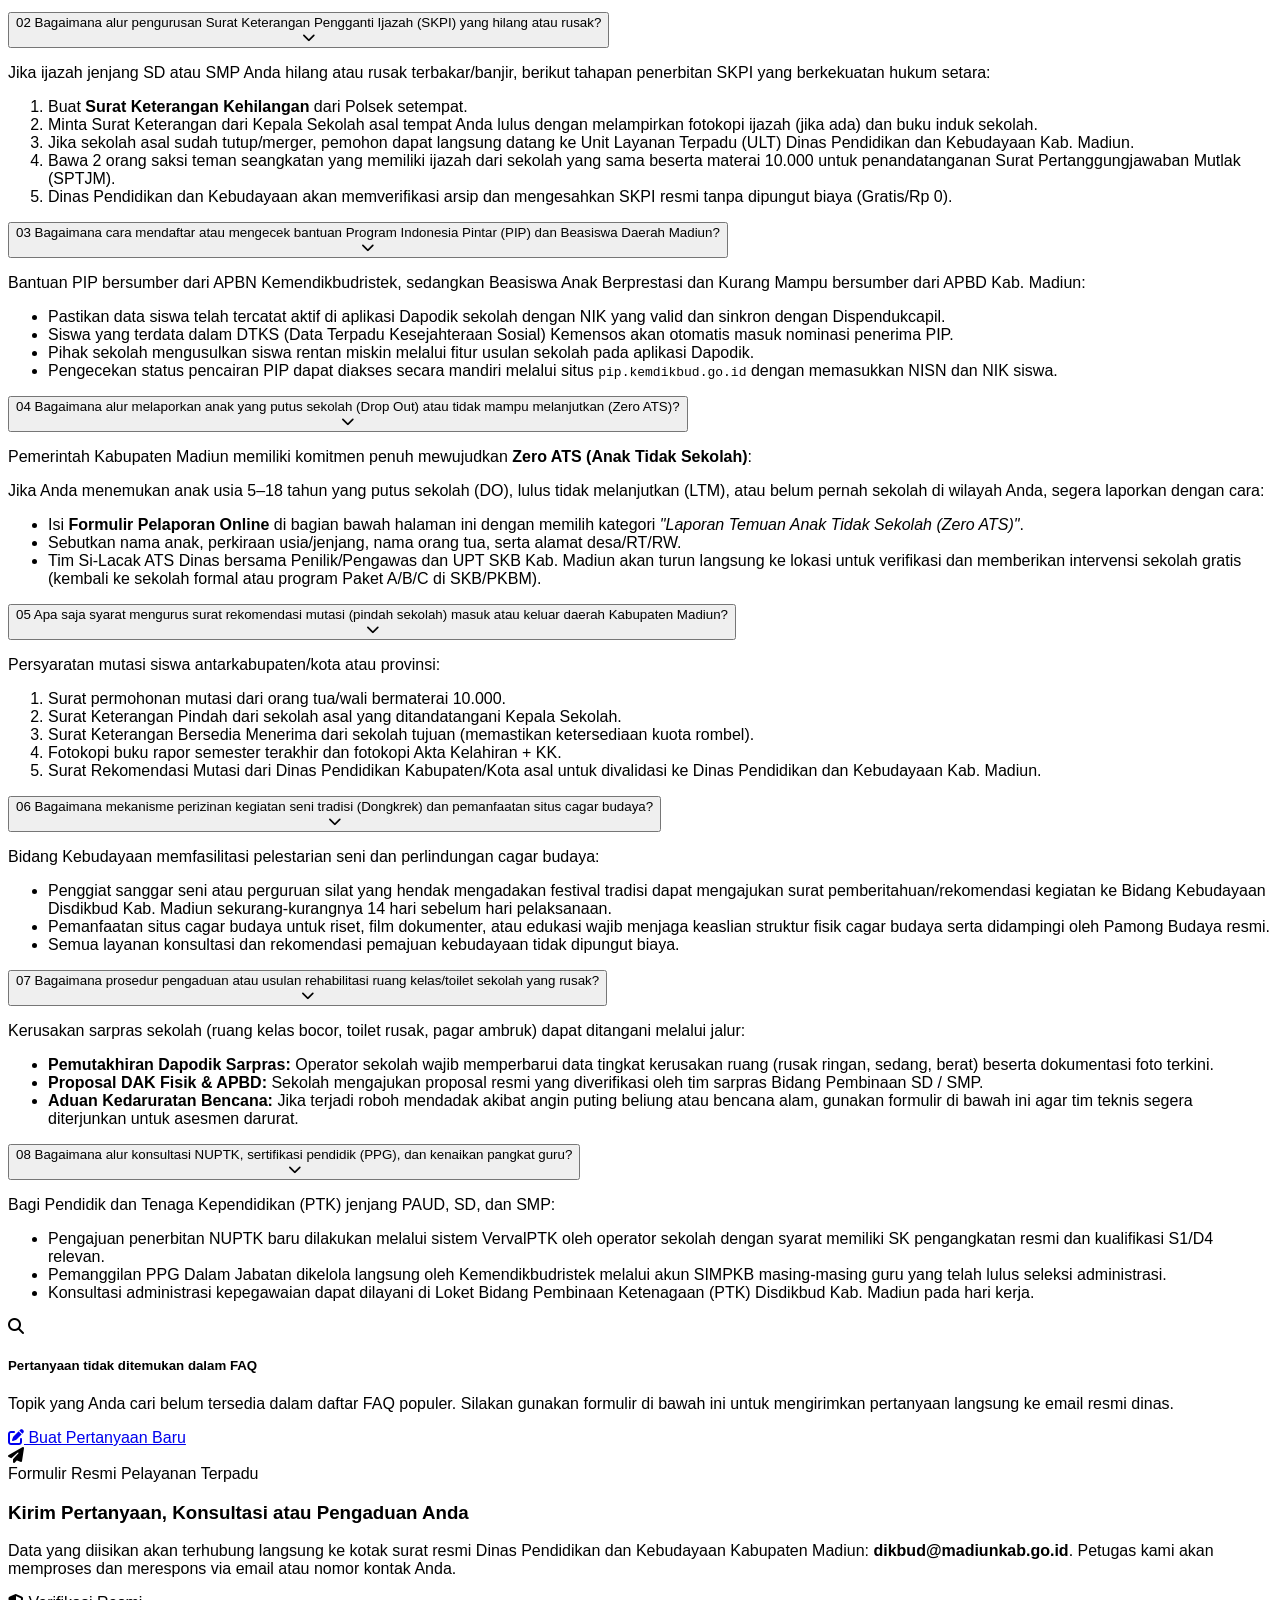
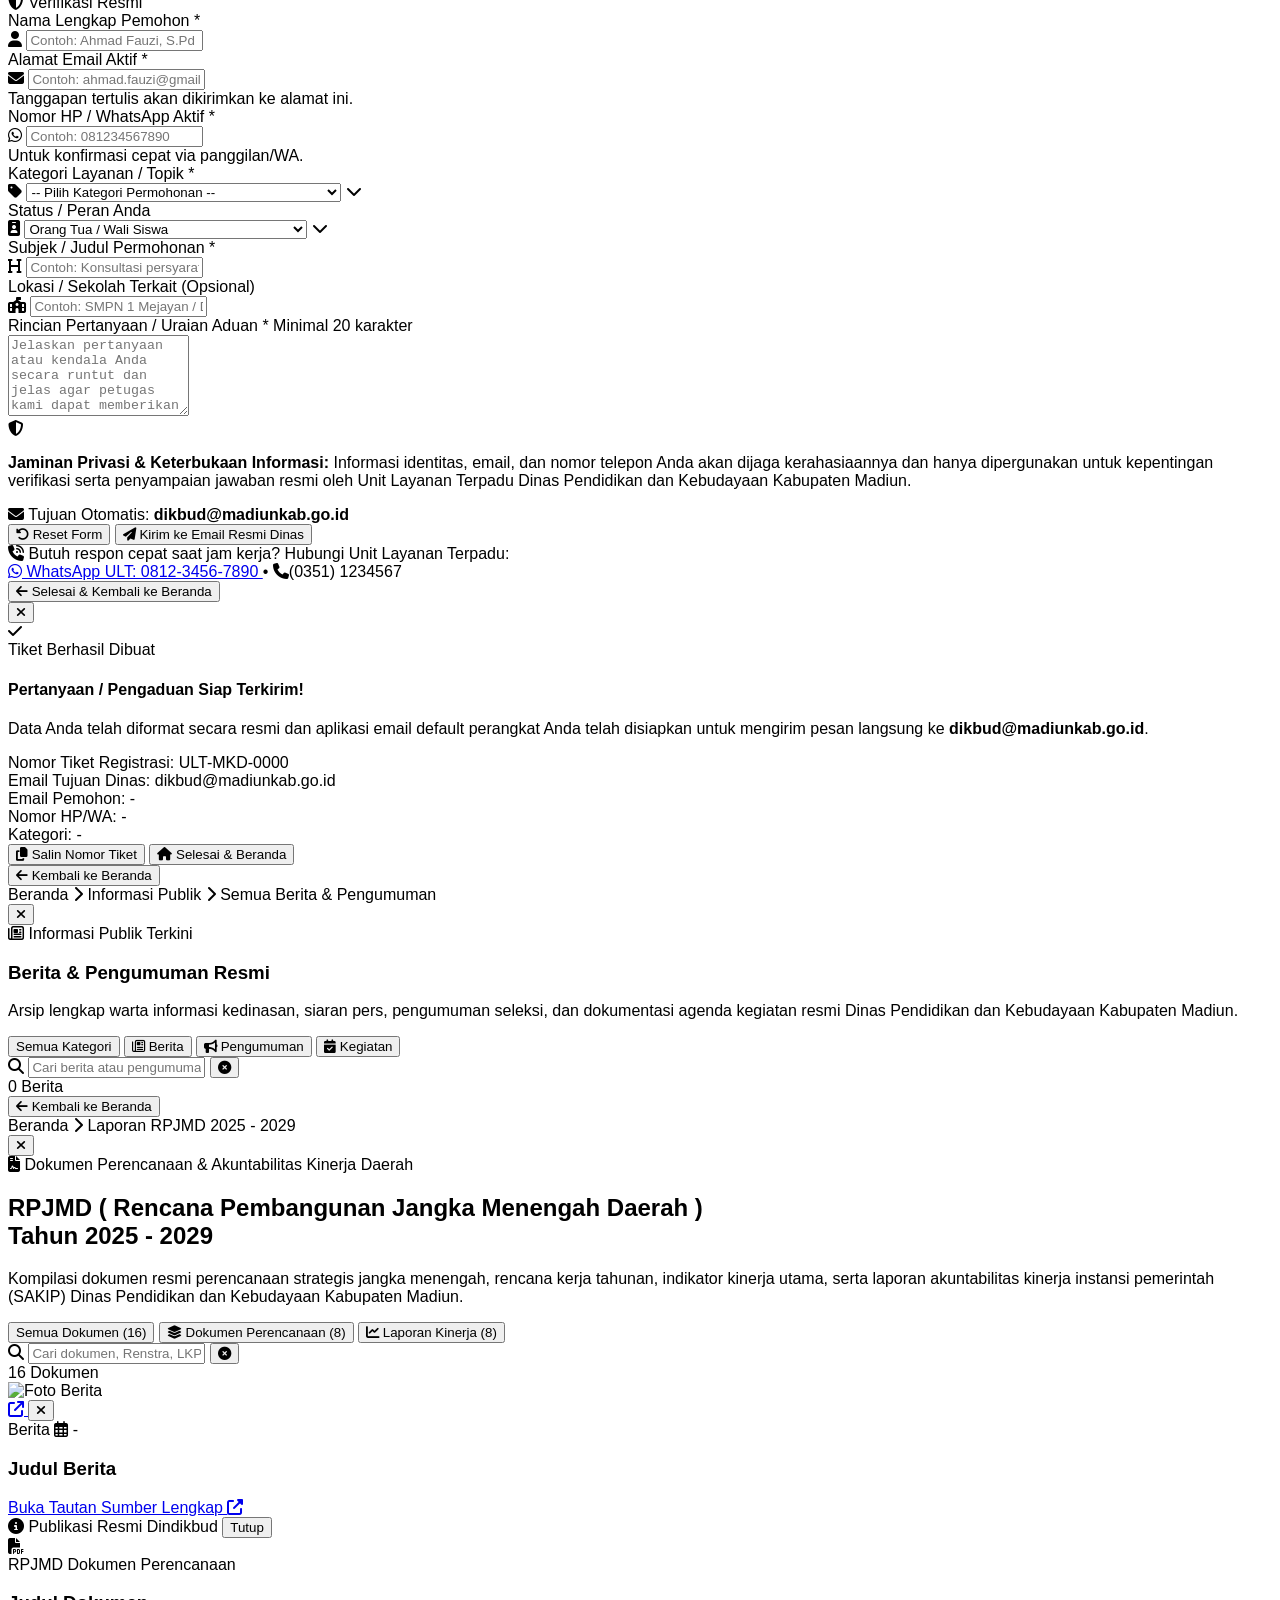
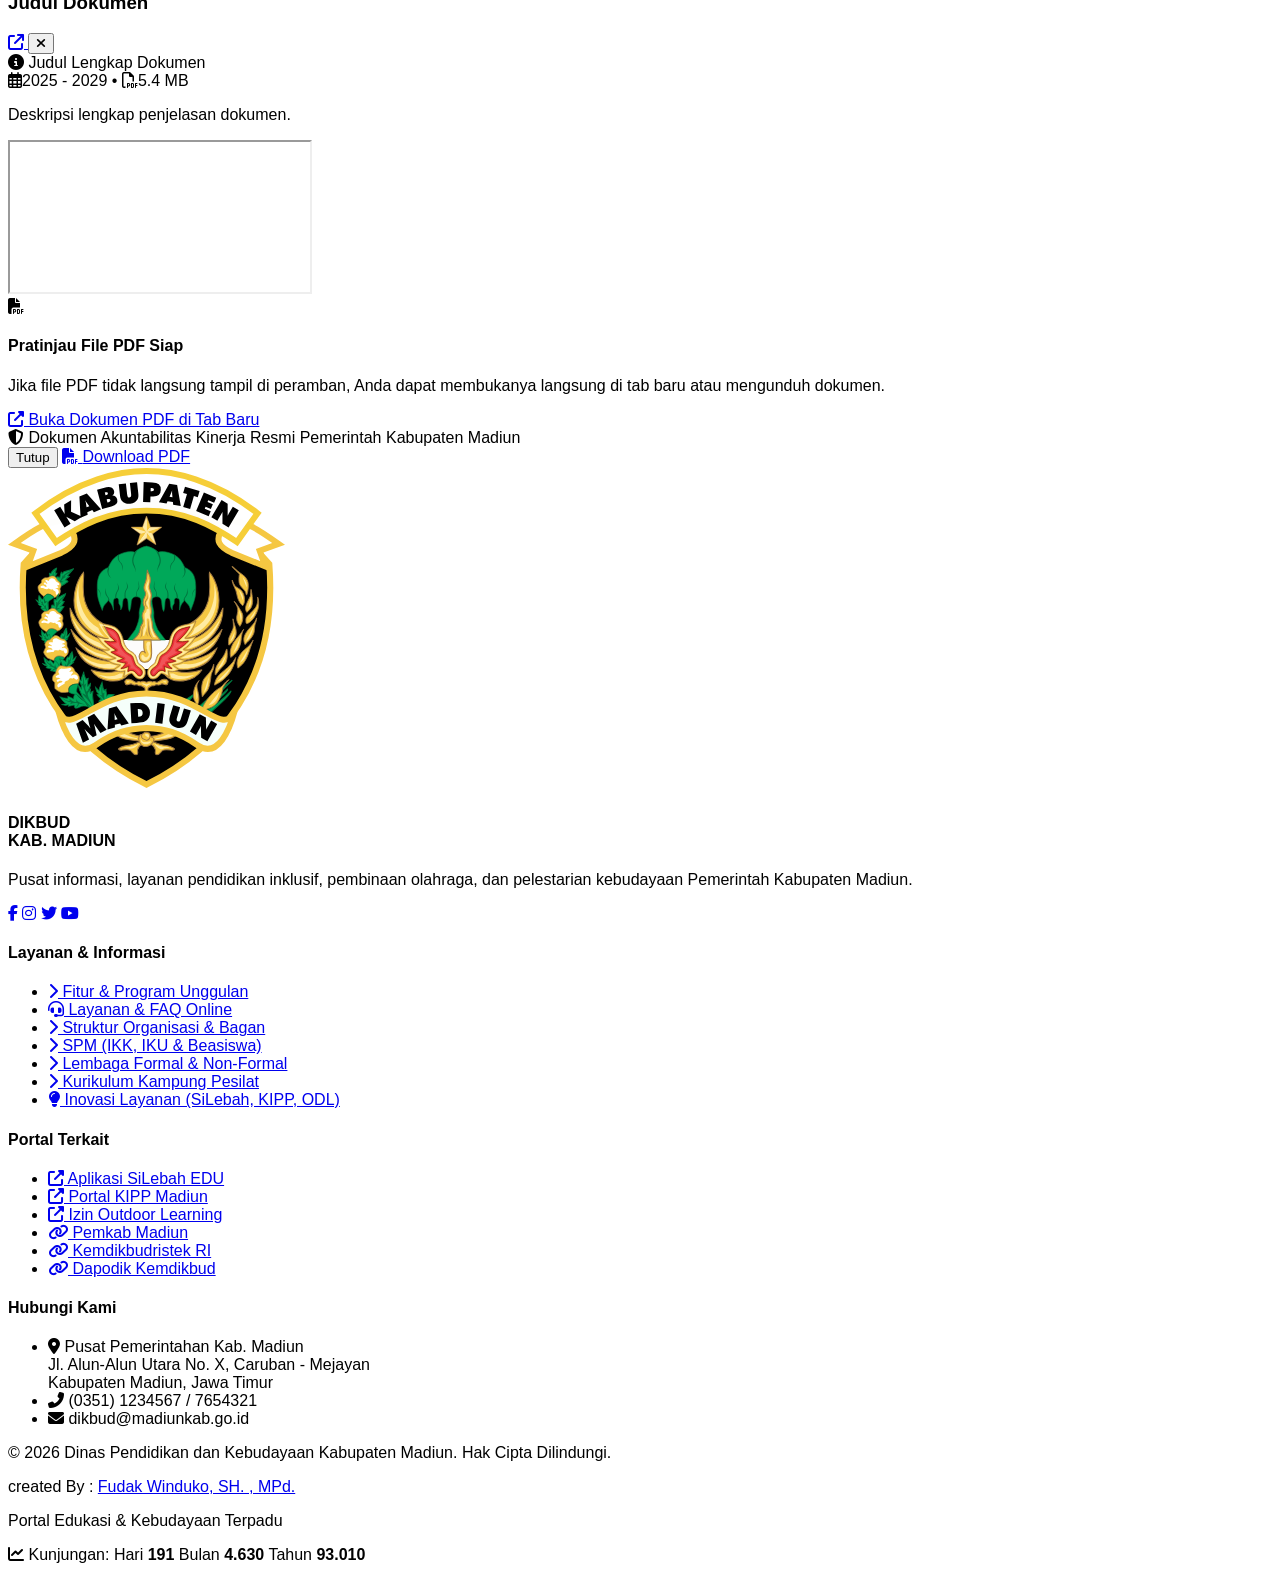
==== commit 214336f2: "fix: Sembunyikan seluruh tombol/tautan akses panel admin dari halaman utama website demi keamanan" ====
--- a/index.html
+++ b/index.html
@@ -79,16 +79,8 @@
                         <i class="fas fa-headset text-[10px]"></i> Layanan
                     </a>
 
-                    <!-- Tombol Utilitas Icon Ringkas: Panel Admin & Ganti Mode Tampilan Berdampingan -->
+                    <!-- Tombol Ganti Mode Tampilan (Terang / Gelap) -->
                     <div class="flex items-center gap-1.5 shrink-0">
-                        <a href="admin.html" 
-                            class="w-8 h-8 xl:w-9 xl:h-9 rounded-xl bg-slate-800/90 hover:bg-slate-700 text-teal-300 hover:text-white transition border border-slate-700/80 flex items-center justify-center shadow-sm group shrink-0" 
-                            title="Akses Panel Admin" aria-label="Akses Panel Admin">
-                            <span class="text-xs sm:text-sm transform group-hover:rotate-45 group-hover:scale-110 transition duration-200">
-                                <i class="fas fa-sliders-h"></i>
-                            </span>
-                        </a>
-
                         <button type="button" id="btn-theme-toggle" onclick="window.togglePortalTheme()" 
                             class="w-8 h-8 xl:w-9 xl:h-9 rounded-xl bg-slate-800/90 hover:bg-slate-700 text-amber-300 hover:text-white transition border border-slate-700/80 flex items-center justify-center shadow-sm cursor-pointer group shrink-0" 
                             title="Ganti Mode Terang / Gelap" aria-label="Ganti Mode Terang atau Gelap">
@@ -101,9 +93,6 @@
 
                 <!-- Mobile Menu Button (Responsif di Layar HP Kecil / Oppo F9) -->
                 <div class="lg:hidden flex items-center space-x-1.5 shrink-0">
-                    <a href="admin.html" class="p-2 text-teal-300 hover:text-white rounded-lg bg-slate-800/80 border border-slate-700 flex items-center justify-center cursor-pointer shrink-0" title="Akses Panel Admin" aria-label="Akses Panel Admin">
-                        <i class="fas fa-sliders-h text-xs"></i>
-                    </a>
                     <button type="button" onclick="window.togglePortalTheme()" class="p-2 text-amber-300 hover:text-white rounded-lg bg-slate-800/80 border border-slate-700 flex items-center justify-center cursor-pointer shrink-0" title="Ganti Mode Terang/Gelap" aria-label="Ganti Mode">
                         <i id="theme-toggle-icon-mobile" class="fas fa-moon text-xs"></i>
                     </button>
@@ -130,9 +119,6 @@
                 <i class="fas fa-file-contract text-cyan-400 text-xs"></i> Laporan RPJMD 2025 - 2029
             </a>
             <div class="pt-2 border-t border-blue-800/40 flex gap-2">
-                <a href="admin.html" class="flex-1 bg-slate-800 text-slate-200 px-3 py-2 rounded-xl font-medium text-xs text-center border border-slate-700">
-                    <i class="fas fa-tools mr-1 text-teal-400"></i> Panel Admin
-                </a>
                 <a href="#layanan-terpadu" onclick="window.openLayananTerpadu(event); toggleMobileMenu();" class="flex-1 bg-teal-600 hover:bg-teal-500 text-white px-3 py-2 rounded-xl font-bold text-xs text-center shadow cursor-pointer">
                     Layanan
                 </a>
@@ -250,15 +236,10 @@
                     </div>
                 </div>
 
-                <!-- Footer Section Info & Shortcut Admin -->
-                <div class="mt-14 pt-8 border-t border-slate-200/80 flex flex-col sm:flex-row items-center justify-between text-xs text-slate-500 gap-4">
-                    <div class="flex items-center gap-2">
-                        <i class="fas fa-info-circle text-teal-600 text-sm"></i>
-                        <span>Klik pada kartu untuk membuka tampilan halaman lengkap beserta seluruh modul dan data sub-bagiannya.</span>
-                    </div>
-                    <a href="admin.html" class="inline-flex items-center gap-1.5 px-3.5 py-1.5 rounded-lg bg-white border border-slate-300 text-slate-700 font-semibold hover:bg-slate-100 hover:text-slate-900 transition shadow-sm">
-                        <i class="fas fa-edit text-blue-600"></i> Kelola Konten di Panel Admin
-                    </a>
+                <!-- Footer Section Info -->
+                <div class="mt-14 pt-8 border-t border-slate-200/80 flex items-center justify-center sm:justify-start text-xs text-slate-500 gap-2">
+                    <i class="fas fa-info-circle text-teal-600 text-sm"></i>
+                    <span>Klik pada kartu untuk membuka tampilan halaman lengkap beserta seluruh modul dan data sub-bagiannya.</span>
                 </div>
             </div>
 
@@ -2060,7 +2041,6 @@
                     <li><a href="https://madiunkab.go.id" target="_blank" rel="noopener noreferrer" class="hover:text-teal-400 transition flex items-center"><i class="fas fa-link text-[10px] mr-2"></i> Pemkab Madiun</a></li>
                     <li><a href="https://kemdikbud.go.id" target="_blank" rel="noopener noreferrer" class="hover:text-teal-400 transition flex items-center"><i class="fas fa-link text-[10px] mr-2"></i> Kemdikbudristek RI</a></li>
                     <li><a href="https://dapo.kemdikbud.go.id" target="_blank" rel="noopener noreferrer" class="hover:text-teal-400 transition flex items-center"><i class="fas fa-link text-[10px] mr-2"></i> Dapodik Kemdikbud</a></li>
-                    <li><a href="admin.html" class="text-teal-400 font-bold hover:underline flex items-center"><i class="fas fa-tools text-[10px] mr-2"></i> Panel Admin Kelola Konten</a></li>
                 </ul>
             </div>
 
@@ -2118,8 +2098,8 @@
     </footer>
 
     <!-- Script Data & Interaksi -->
-    <script src="data.js?v=2026.10.03.v9"></script>
-    <script src="dapodik-data.js?v=2026.10.03.v9"></script>
-    <script src="script.js?v=2026.10.03.v9"></script>
+    <script src="data.js?v=2026.10.03.v12"></script>
+    <script src="dapodik-data.js?v=2026.10.03.v12"></script>
+    <script src="script.js?v=2026.10.03.v14"></script>
 </body>
 </html>
